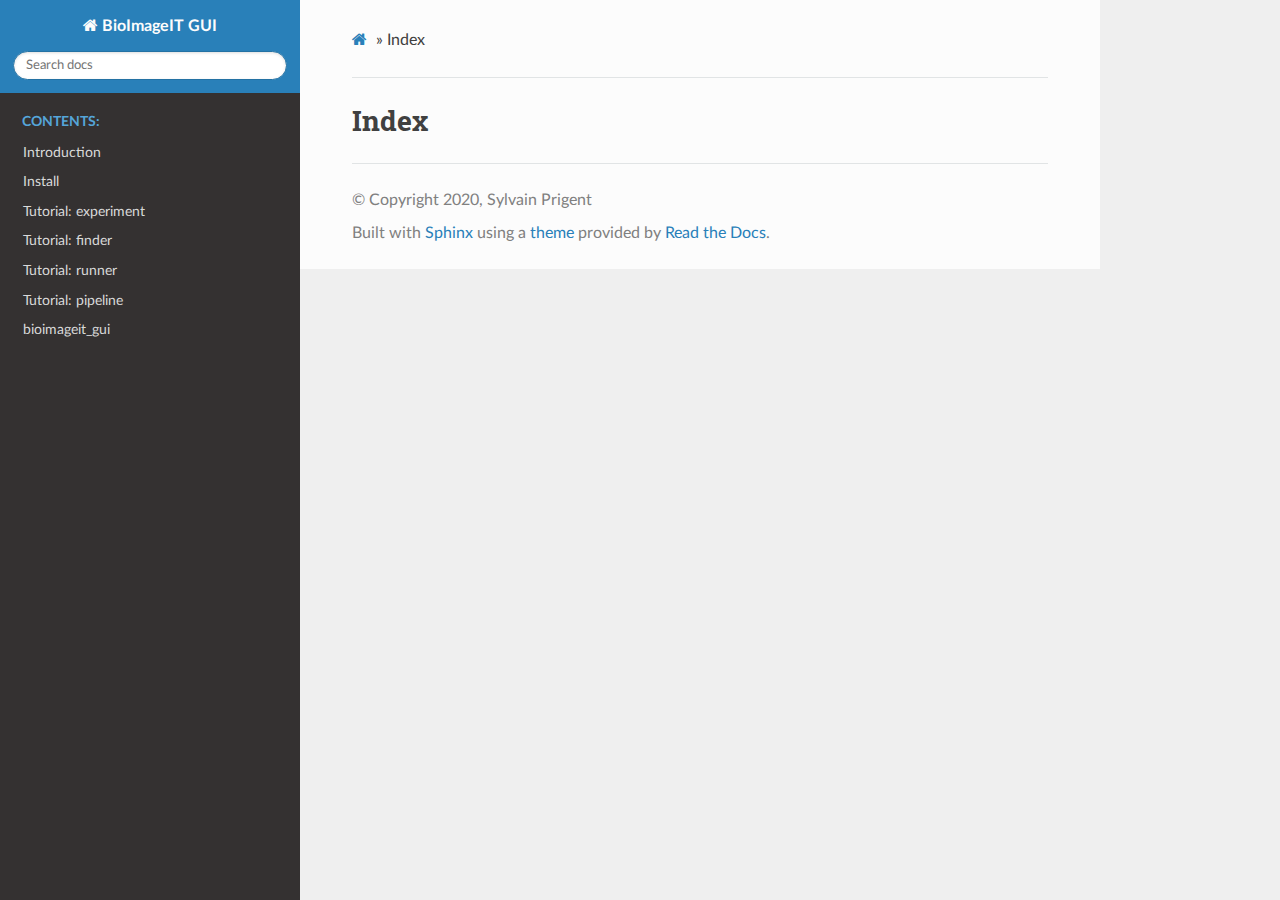
==== genindex.html @ 375a5621 "Deploy bioimageit/bioimageit_gui to github.com/bioimageit/bioimageit_gui.git:gh-pages" ====
<!DOCTYPE html>
<html class="writer-html5" lang="en" >
<head>
  <meta charset="utf-8">
  
  <meta name="viewport" content="width=device-width, initial-scale=1.0">
  
  <title>Index &mdash; BioImageIT GUI 0.0.1 documentation</title>
  

  
  <link rel="stylesheet" href="_static/css/theme.css" type="text/css" />
  <link rel="stylesheet" href="_static/pygments.css" type="text/css" />

  
  
  
  

  
  <!--[if lt IE 9]>
    <script src="_static/js/html5shiv.min.js"></script>
  <![endif]-->
  
    
      <script type="text/javascript" id="documentation_options" data-url_root="./" src="_static/documentation_options.js"></script>
        <script src="_static/jquery.js"></script>
        <script src="_static/underscore.js"></script>
        <script src="_static/doctools.js"></script>
    
    <script type="text/javascript" src="_static/js/theme.js"></script>

    
    <link rel="index" title="Index" href="#" />
    <link rel="search" title="Search" href="search.html" /> 
</head>

<body class="wy-body-for-nav">

   
  <div class="wy-grid-for-nav">
    
    <nav data-toggle="wy-nav-shift" class="wy-nav-side">
      <div class="wy-side-scroll">
        <div class="wy-side-nav-search" >
          

          
            <a href="index.html" class="icon icon-home" alt="Documentation Home"> BioImageIT GUI
          

          
          </a>

          
            
            
          

          
<div role="search">
  <form id="rtd-search-form" class="wy-form" action="search.html" method="get">
    <input type="text" name="q" placeholder="Search docs" />
    <input type="hidden" name="check_keywords" value="yes" />
    <input type="hidden" name="area" value="default" />
  </form>
</div>

          
        </div>

        
        <div class="wy-menu wy-menu-vertical" data-spy="affix" role="navigation" aria-label="main navigation">
          
            
            
              
            
            
              <p class="caption"><span class="caption-text">Contents:</span></p>
<ul>
<li class="toctree-l1"><a class="reference internal" href="intro.html">Introduction</a></li>
<li class="toctree-l1"><a class="reference internal" href="install.html">Install</a></li>
<li class="toctree-l1"><a class="reference internal" href="tutorial_experiment.html">Tutorial: experiment</a></li>
<li class="toctree-l1"><a class="reference internal" href="tutorial_finder.html">Tutorial: finder</a></li>
<li class="toctree-l1"><a class="reference internal" href="tutorial_runner.html">Tutorial: runner</a></li>
<li class="toctree-l1"><a class="reference internal" href="tutorial_pipeline.html">Tutorial: pipeline</a></li>
<li class="toctree-l1"><a class="reference internal" href="modules.html">bioimageit_gui</a></li>
</ul>

            
          
        </div>
        
      </div>
    </nav>

    <section data-toggle="wy-nav-shift" class="wy-nav-content-wrap">

      
      <nav class="wy-nav-top" aria-label="top navigation">
        
          <i data-toggle="wy-nav-top" class="fa fa-bars"></i>
          <a href="index.html">BioImageIT GUI</a>
        
      </nav>


      <div class="wy-nav-content">
        
        <div class="rst-content">
        
          















<div role="navigation" aria-label="breadcrumbs navigation">

  <ul class="wy-breadcrumbs">
    
      <li><a href="index.html" class="icon icon-home"></a> &raquo;</li>
        
      <li>Index</li>
    
    
      <li class="wy-breadcrumbs-aside">
        
            
        
      </li>
    
  </ul>

  
  <hr/>
</div>
          <div role="main" class="document" itemscope="itemscope" itemtype="http://schema.org/Article">
           <div itemprop="articleBody">
            

<h1 id="index">Index</h1>

<div class="genindex-jumpbox">
 
</div>


           </div>
           
          </div>
          <footer>
  

  <hr/>

  <div role="contentinfo">
    <p>
        
        &copy; Copyright 2020, Sylvain Prigent

    </p>
  </div>
    
    
    
    Built with <a href="http://sphinx-doc.org/">Sphinx</a> using a
    
    <a href="https://github.com/rtfd/sphinx_rtd_theme">theme</a>
    
    provided by <a href="https://readthedocs.org">Read the Docs</a>. 

</footer>

        </div>
      </div>

    </section>

  </div>
  

  <script type="text/javascript">
      jQuery(function () {
          SphinxRtdTheme.Navigation.enable(true);
      });
  </script>

  
  
    
   

</body>
</html>
---- _static/css/theme.css ----
html{box-sizing:border-box}*,:after,:before{box-sizing:inherit}article,aside,details,figcaption,figure,footer,header,hgroup,nav,section{display:block}audio,canvas,video{display:inline-block;*display:inline;*zoom:1}[hidden],audio:not([controls]){display:none}*{-webkit-box-sizing:border-box;-moz-box-sizing:border-box;box-sizing:border-box}html{font-size:100%;-webkit-text-size-adjust:100%;-ms-text-size-adjust:100%}body{margin:0}a:active,a:hover{outline:0}abbr[title]{border-bottom:1px dotted}b,strong{font-weight:700}blockquote{margin:0}dfn{font-style:italic}ins{background:#ff9;text-decoration:none}ins,mark{color:#000}mark{background:#ff0;font-style:italic;font-weight:700}.rst-content code,.rst-content tt,code,kbd,pre,samp{font-family:monospace,serif;_font-family:courier new,monospace;font-size:1em}pre{white-space:pre}q{quotes:none}q:after,q:before{content:"";content:none}small{font-size:85%}sub,sup{font-size:75%;line-height:0;position:relative;vertical-align:baseline}sup{top:-.5em}sub{bottom:-.25em}dl,ol,ul{margin:0;padding:0;list-style:none;list-style-image:none}li{list-style:none}dd{margin:0}img{border:0;-ms-interpolation-mode:bicubic;vertical-align:middle;max-width:100%}svg:not(:root){overflow:hidden}figure,form{margin:0}label{cursor:pointer}button,input,select,textarea{font-size:100%;margin:0;vertical-align:baseline;*vertical-align:middle}button,input{line-height:normal}button,input[type=button],input[type=reset],input[type=submit]{cursor:pointer;-webkit-appearance:button;*overflow:visible}button[disabled],input[disabled]{cursor:default}input[type=search]{-webkit-appearance:textfield;-moz-box-sizing:content-box;-webkit-box-sizing:content-box;box-sizing:content-box}textarea{resize:vertical}table{border-collapse:collapse;border-spacing:0}td{vertical-align:top}.chromeframe{margin:.2em 0;background:#ccc;color:#000;padding:.2em 0}.ir{display:block;border:0;text-indent:-999em;overflow:hidden;background-color:transparent;background-repeat:no-repeat;text-align:left;direction:ltr;*line-height:0}.ir br{display:none}.hidden{display:none!important;visibility:hidden}.visuallyhidden{border:0;clip:rect(0 0 0 0);height:1px;margin:-1px;overflow:hidden;padding:0;position:absolute;width:1px}.visuallyhidden.focusable:active,.visuallyhidden.focusable:focus{clip:auto;height:auto;margin:0;overflow:visible;position:static;width:auto}.invisible{visibility:hidden}.relative{position:relative}big,small{font-size:100%}@media print{body,html,section{background:none!important}*{box-shadow:none!important;text-shadow:none!important;filter:none!important;-ms-filter:none!important}a,a:visited{text-decoration:underline}.ir a:after,a[href^="#"]:after,a[href^="javascript:"]:after{content:""}blockquote,pre{page-break-inside:avoid}thead{display:table-header-group}img,tr{page-break-inside:avoid}img{max-width:100%!important}@page{margin:.5cm}.rst-content .toctree-wrapper>p.caption,h2,h3,p{orphans:3;widows:3}.rst-content .toctree-wrapper>p.caption,h2,h3{page-break-after:avoid}}.btn,.fa:before,.icon:before,.rst-content .admonition,.rst-content .admonition-title:before,.rst-content .admonition-todo,.rst-content .attention,.rst-content .caution,.rst-content .code-block-caption .headerlink:before,.rst-content .danger,.rst-content .error,.rst-content .hint,.rst-content .important,.rst-content .note,.rst-content .seealso,.rst-content .tip,.rst-content .warning,.rst-content code.download span:first-child:before,.rst-content dl dt .headerlink:before,.rst-content h1 .headerlink:before,.rst-content h2 .headerlink:before,.rst-content h3 .headerlink:before,.rst-content h4 .headerlink:before,.rst-content h5 .headerlink:before,.rst-content h6 .headerlink:before,.rst-content p.caption .headerlink:before,.rst-content table>caption .headerlink:before,.rst-content tt.download span:first-child:before,.wy-alert,.wy-dropdown .caret:before,.wy-inline-validate.wy-inline-validate-danger .wy-input-context:before,.wy-inline-validate.wy-inline-validate-info .wy-input-context:before,.wy-inline-validate.wy-inline-validate-success .wy-input-context:before,.wy-inline-validate.wy-inline-validate-warning .wy-input-context:before,.wy-menu-vertical li.current>a,.wy-menu-vertical li.current>a span.toctree-expand:before,.wy-menu-vertical li.on a,.wy-menu-vertical li.on a span.toctree-expand:before,.wy-menu-vertical li span.toctree-expand:before,.wy-nav-top a,.wy-side-nav-search .wy-dropdown>a,.wy-side-nav-search>a,input[type=color],input[type=date],input[type=datetime-local],input[type=datetime],input[type=email],input[type=month],input[type=number],input[type=password],input[type=search],input[type=tel],input[type=text],input[type=time],input[type=url],input[type=week],select,textarea{-webkit-font-smoothing:antialiased}.clearfix{*zoom:1}.clearfix:after,.clearfix:before{display:table;content:""}.clearfix:after{clear:both}/*!
 *  Font Awesome 4.7.0 by @davegandy - http://fontawesome.io - @fontawesome
 *  License - http://fontawesome.io/license (Font: SIL OFL 1.1, CSS: MIT License)
 */@font-face{font-family:FontAwesome;src:url(fonts/fontawesome-webfont.eot?674f50d287a8c48dc19ba404d20fe713);src:url(fonts/fontawesome-webfont.eot?674f50d287a8c48dc19ba404d20fe713?#iefix&v=4.7.0) format("embedded-opentype"),url(fonts/fontawesome-webfont.woff2?af7ae505a9eed503f8b8e6982036873e) format("woff2"),url(fonts/fontawesome-webfont.woff?fee66e712a8a08eef5805a46892932ad) format("woff"),url(fonts/fontawesome-webfont.ttf?b06871f281fee6b241d60582ae9369b9) format("truetype"),url(fonts/fontawesome-webfont.svg?912ec66d7572ff821749319396470bde#fontawesomeregular) format("svg");font-weight:400;font-style:normal}.fa,.icon,.rst-content .admonition-title,.rst-content .code-block-caption .headerlink,.rst-content code.download span:first-child,.rst-content dl dt .headerlink,.rst-content h1 .headerlink,.rst-content h2 .headerlink,.rst-content h3 .headerlink,.rst-content h4 .headerlink,.rst-content h5 .headerlink,.rst-content h6 .headerlink,.rst-content p.caption .headerlink,.rst-content table>caption .headerlink,.rst-content tt.download span:first-child,.wy-menu-vertical li.current>a span.toctree-expand,.wy-menu-vertical li.on a span.toctree-expand,.wy-menu-vertical li span.toctree-expand{display:inline-block;font:normal normal normal 14px/1 FontAwesome;font-size:inherit;text-rendering:auto;-webkit-font-smoothing:antialiased;-moz-osx-font-smoothing:grayscale}.fa-lg{font-size:1.33333em;line-height:.75em;vertical-align:-15%}.fa-2x{font-size:2em}.fa-3x{font-size:3em}.fa-4x{font-size:4em}.fa-5x{font-size:5em}.fa-fw{width:1.28571em;text-align:center}.fa-ul{padding-left:0;margin-left:2.14286em;list-style-type:none}.fa-ul>li{position:relative}.fa-li{position:absolute;left:-2.14286em;width:2.14286em;top:.14286em;text-align:center}.fa-li.fa-lg{left:-1.85714em}.fa-border{padding:.2em .25em .15em;border:.08em solid #eee;border-radius:.1em}.fa-pull-left{float:left}.fa-pull-right{float:right}.fa-pull-left.icon,.fa.fa-pull-left,.rst-content .code-block-caption .fa-pull-left.headerlink,.rst-content .fa-pull-left.admonition-title,.rst-content code.download span.fa-pull-left:first-child,.rst-content dl dt .fa-pull-left.headerlink,.rst-content h1 .fa-pull-left.headerlink,.rst-content h2 .fa-pull-left.headerlink,.rst-content h3 .fa-pull-left.headerlink,.rst-content h4 .fa-pull-left.headerlink,.rst-content h5 .fa-pull-left.headerlink,.rst-content h6 .fa-pull-left.headerlink,.rst-content p.caption .fa-pull-left.headerlink,.rst-content table>caption .fa-pull-left.headerlink,.rst-content tt.download span.fa-pull-left:first-child,.wy-menu-vertical li.current>a span.fa-pull-left.toctree-expand,.wy-menu-vertical li.on a span.fa-pull-left.toctree-expand,.wy-menu-vertical li span.fa-pull-left.toctree-expand{margin-right:.3em}.fa-pull-right.icon,.fa.fa-pull-right,.rst-content .code-block-caption .fa-pull-right.headerlink,.rst-content .fa-pull-right.admonition-title,.rst-content code.download span.fa-pull-right:first-child,.rst-content dl dt .fa-pull-right.headerlink,.rst-content h1 .fa-pull-right.headerlink,.rst-content h2 .fa-pull-right.headerlink,.rst-content h3 .fa-pull-right.headerlink,.rst-content h4 .fa-pull-right.headerlink,.rst-content h5 .fa-pull-right.headerlink,.rst-content h6 .fa-pull-right.headerlink,.rst-content p.caption .fa-pull-right.headerlink,.rst-content table>caption .fa-pull-right.headerlink,.rst-content tt.download span.fa-pull-right:first-child,.wy-menu-vertical li.current>a span.fa-pull-right.toctree-expand,.wy-menu-vertical li.on a span.fa-pull-right.toctree-expand,.wy-menu-vertical li span.fa-pull-right.toctree-expand{margin-left:.3em}.pull-right{float:right}.pull-left{float:left}.fa.pull-left,.pull-left.icon,.rst-content .code-block-caption .pull-left.headerlink,.rst-content .pull-left.admonition-title,.rst-content code.download span.pull-left:first-child,.rst-content dl dt .pull-left.headerlink,.rst-content h1 .pull-left.headerlink,.rst-content h2 .pull-left.headerlink,.rst-content h3 .pull-left.headerlink,.rst-content h4 .pull-left.headerlink,.rst-content h5 .pull-left.headerlink,.rst-content h6 .pull-left.headerlink,.rst-content p.caption .pull-left.headerlink,.rst-content table>caption .pull-left.headerlink,.rst-content tt.download span.pull-left:first-child,.wy-menu-vertical li.current>a span.pull-left.toctree-expand,.wy-menu-vertical li.on a span.pull-left.toctree-expand,.wy-menu-vertical li span.pull-left.toctree-expand{margin-right:.3em}.fa.pull-right,.pull-right.icon,.rst-content .code-block-caption .pull-right.headerlink,.rst-content .pull-right.admonition-title,.rst-content code.download span.pull-right:first-child,.rst-content dl dt .pull-right.headerlink,.rst-content h1 .pull-right.headerlink,.rst-content h2 .pull-right.headerlink,.rst-content h3 .pull-right.headerlink,.rst-content h4 .pull-right.headerlink,.rst-content h5 .pull-right.headerlink,.rst-content h6 .pull-right.headerlink,.rst-content p.caption .pull-right.headerlink,.rst-content table>caption .pull-right.headerlink,.rst-content tt.download span.pull-right:first-child,.wy-menu-vertical li.current>a span.pull-right.toctree-expand,.wy-menu-vertical li.on a span.pull-right.toctree-expand,.wy-menu-vertical li span.pull-right.toctree-expand{margin-left:.3em}.fa-spin{-webkit-animation:fa-spin 2s linear infinite;animation:fa-spin 2s linear infinite}.fa-pulse{-webkit-animation:fa-spin 1s steps(8) infinite;animation:fa-spin 1s steps(8) infinite}@-webkit-keyframes fa-spin{0%{-webkit-transform:rotate(0deg);transform:rotate(0deg)}to{-webkit-transform:rotate(359deg);transform:rotate(359deg)}}@keyframes fa-spin{0%{-webkit-transform:rotate(0deg);transform:rotate(0deg)}to{-webkit-transform:rotate(359deg);transform:rotate(359deg)}}.fa-rotate-90{-ms-filter:"progid:DXImageTransform.Microsoft.BasicImage(rotation=1)";-webkit-transform:rotate(90deg);-ms-transform:rotate(90deg);transform:rotate(90deg)}.fa-rotate-180{-ms-filter:"progid:DXImageTransform.Microsoft.BasicImage(rotation=2)";-webkit-transform:rotate(180deg);-ms-transform:rotate(180deg);transform:rotate(180deg)}.fa-rotate-270{-ms-filter:"progid:DXImageTransform.Microsoft.BasicImage(rotation=3)";-webkit-transform:rotate(270deg);-ms-transform:rotate(270deg);transform:rotate(270deg)}.fa-flip-horizontal{-ms-filter:"progid:DXImageTransform.Microsoft.BasicImage(rotation=0, mirror=1)";-webkit-transform:scaleX(-1);-ms-transform:scaleX(-1);transform:scaleX(-1)}.fa-flip-vertical{-ms-filter:"progid:DXImageTransform.Microsoft.BasicImage(rotation=2, mirror=1)";-webkit-transform:scaleY(-1);-ms-transform:scaleY(-1);transform:scaleY(-1)}:root .fa-flip-horizontal,:root .fa-flip-vertical,:root .fa-rotate-90,:root .fa-rotate-180,:root .fa-rotate-270{filter:none}.fa-stack{position:relative;display:inline-block;width:2em;height:2em;line-height:2em;vertical-align:middle}.fa-stack-1x,.fa-stack-2x{position:absolute;left:0;width:100%;text-align:center}.fa-stack-1x{line-height:inherit}.fa-stack-2x{font-size:2em}.fa-inverse{color:#fff}.fa-glass:before{content:""}.fa-music:before{content:""}.fa-search:before,.icon-search:before{content:""}.fa-envelope-o:before{content:""}.fa-heart:before{content:""}.fa-star:before{content:""}.fa-star-o:before{content:""}.fa-user:before{content:""}.fa-film:before{content:""}.fa-th-large:before{content:""}.fa-th:before{content:""}.fa-th-list:before{content:""}.fa-check:before{content:""}.fa-close:before,.fa-remove:before,.fa-times:before{content:""}.fa-search-plus:before{content:""}.fa-search-minus:before{content:""}.fa-power-off:before{content:""}.fa-signal:before{content:""}.fa-cog:before,.fa-gear:before{content:""}.fa-trash-o:before{content:""}.fa-home:before,.icon-home:before{content:""}.fa-file-o:before{content:""}.fa-clock-o:before{content:""}.fa-road:before{content:""}.fa-download:before,.rst-content code.download span:first-child:before,.rst-content tt.download span:first-child:before{content:""}.fa-arrow-circle-o-down:before{content:""}.fa-arrow-circle-o-up:before{content:""}.fa-inbox:before{content:""}.fa-play-circle-o:before{content:""}.fa-repeat:before,.fa-rotate-right:before{content:""}.fa-refresh:before{content:""}.fa-list-alt:before{content:""}.fa-lock:before{content:""}.fa-flag:before{content:""}.fa-headphones:before{content:""}.fa-volume-off:before{content:""}.fa-volume-down:before{content:""}.fa-volume-up:before{content:""}.fa-qrcode:before{content:""}.fa-barcode:before{content:""}.fa-tag:before{content:""}.fa-tags:before{content:""}.fa-book:before,.icon-book:before{content:""}.fa-bookmark:before{content:""}.fa-print:before{content:""}.fa-camera:before{content:""}.fa-font:before{content:""}.fa-bold:before{content:""}.fa-italic:before{content:""}.fa-text-height:before{content:""}.fa-text-width:before{content:""}.fa-align-left:before{content:""}.fa-align-center:before{content:""}.fa-align-right:before{content:""}.fa-align-justify:before{content:""}.fa-list:before{content:""}.fa-dedent:before,.fa-outdent:before{content:""}.fa-indent:before{content:""}.fa-video-camera:before{content:""}.fa-image:before,.fa-photo:before,.fa-picture-o:before{content:""}.fa-pencil:before{content:""}.fa-map-marker:before{content:""}.fa-adjust:before{content:""}.fa-tint:before{content:""}.fa-edit:before,.fa-pencil-square-o:before{content:""}.fa-share-square-o:before{content:""}.fa-check-square-o:before{content:""}.fa-arrows:before{content:""}.fa-step-backward:before{content:""}.fa-fast-backward:before{content:""}.fa-backward:before{content:""}.fa-play:before{content:""}.fa-pause:before{content:""}.fa-stop:before{content:""}.fa-forward:before{content:""}.fa-fast-forward:before{content:""}.fa-step-forward:before{content:""}.fa-eject:before{content:""}.fa-chevron-left:before{content:""}.fa-chevron-right:before{content:""}.fa-plus-circle:before{content:""}.fa-minus-circle:before{content:""}.fa-times-circle:before,.wy-inline-validate.wy-inline-validate-danger .wy-input-context:before{content:""}.fa-check-circle:before,.wy-inline-validate.wy-inline-validate-success .wy-input-context:before{content:""}.fa-question-circle:before{content:""}.fa-info-circle:before{content:""}.fa-crosshairs:before{content:""}.fa-times-circle-o:before{content:""}.fa-check-circle-o:before{content:""}.fa-ban:before{content:""}.fa-arrow-left:before{content:""}.fa-arrow-right:before{content:""}.fa-arrow-up:before{content:""}.fa-arrow-down:before{content:""}.fa-mail-forward:before,.fa-share:before{content:""}.fa-expand:before{content:""}.fa-compress:before{content:""}.fa-plus:before{content:""}.fa-minus:before{content:""}.fa-asterisk:before{content:""}.fa-exclamation-circle:before,.rst-content .admonition-title:before,.wy-inline-validate.wy-inline-validate-info .wy-input-context:before,.wy-inline-validate.wy-inline-validate-warning .wy-input-context:before{content:""}.fa-gift:before{content:""}.fa-leaf:before{content:""}.fa-fire:before,.icon-fire:before{content:""}.fa-eye:before{content:""}.fa-eye-slash:before{content:""}.fa-exclamation-triangle:before,.fa-warning:before{content:""}.fa-plane:before{content:""}.fa-calendar:before{content:""}.fa-random:before{content:""}.fa-comment:before{content:""}.fa-magnet:before{content:""}.fa-chevron-up:before{content:""}.fa-chevron-down:before{content:""}.fa-retweet:before{content:""}.fa-shopping-cart:before{content:""}.fa-folder:before{content:""}.fa-folder-open:before{content:""}.fa-arrows-v:before{content:""}.fa-arrows-h:before{content:""}.fa-bar-chart-o:before,.fa-bar-chart:before{content:""}.fa-twitter-square:before{content:""}.fa-facebook-square:before{content:""}.fa-camera-retro:before{content:""}.fa-key:before{content:""}.fa-cogs:before,.fa-gears:before{content:""}.fa-comments:before{content:""}.fa-thumbs-o-up:before{content:""}.fa-thumbs-o-down:before{content:""}.fa-star-half:before{content:""}.fa-heart-o:before{content:""}.fa-sign-out:before{content:""}.fa-linkedin-square:before{content:""}.fa-thumb-tack:before{content:""}.fa-external-link:before{content:""}.fa-sign-in:before{content:""}.fa-trophy:before{content:""}.fa-github-square:before{content:""}.fa-upload:before{content:""}.fa-lemon-o:before{content:""}.fa-phone:before{content:""}.fa-square-o:before{content:""}.fa-bookmark-o:before{content:""}.fa-phone-square:before{content:""}.fa-twitter:before{content:""}.fa-facebook-f:before,.fa-facebook:before{content:""}.fa-github:before,.icon-github:before{content:""}.fa-unlock:before{content:""}.fa-credit-card:before{content:""}.fa-feed:before,.fa-rss:before{content:""}.fa-hdd-o:before{content:""}.fa-bullhorn:before{content:""}.fa-bell:before{content:""}.fa-certificate:before{content:""}.fa-hand-o-right:before{content:""}.fa-hand-o-left:before{content:""}.fa-hand-o-up:before{content:""}.fa-hand-o-down:before{content:""}.fa-arrow-circle-left:before,.icon-circle-arrow-left:before{content:""}.fa-arrow-circle-right:before,.icon-circle-arrow-right:before{content:""}.fa-arrow-circle-up:before{content:""}.fa-arrow-circle-down:before{content:""}.fa-globe:before{content:""}.fa-wrench:before{content:""}.fa-tasks:before{content:""}.fa-filter:before{content:""}.fa-briefcase:before{content:""}.fa-arrows-alt:before{content:""}.fa-group:before,.fa-users:before{content:""}.fa-chain:before,.fa-link:before,.icon-link:before{content:""}.fa-cloud:before{content:""}.fa-flask:before{content:""}.fa-cut:before,.fa-scissors:before{content:""}.fa-copy:before,.fa-files-o:before{content:""}.fa-paperclip:before{content:""}.fa-floppy-o:before,.fa-save:before{content:""}.fa-square:before{content:""}.fa-bars:before,.fa-navicon:before,.fa-reorder:before{content:""}.fa-list-ul:before{content:""}.fa-list-ol:before{content:""}.fa-strikethrough:before{content:""}.fa-underline:before{content:""}.fa-table:before{content:""}.fa-magic:before{content:""}.fa-truck:before{content:""}.fa-pinterest:before{content:""}.fa-pinterest-square:before{content:""}.fa-google-plus-square:before{content:""}.fa-google-plus:before{content:""}.fa-money:before{content:""}.fa-caret-down:before,.icon-caret-down:before,.wy-dropdown .caret:before{content:""}.fa-caret-up:before{content:""}.fa-caret-left:before{content:""}.fa-caret-right:before{content:""}.fa-columns:before{content:""}.fa-sort:before,.fa-unsorted:before{content:""}.fa-sort-desc:before,.fa-sort-down:before{content:""}.fa-sort-asc:before,.fa-sort-up:before{content:""}.fa-envelope:before{content:""}.fa-linkedin:before{content:""}.fa-rotate-left:before,.fa-undo:before{content:""}.fa-gavel:before,.fa-legal:before{content:""}.fa-dashboard:before,.fa-tachometer:before{content:""}.fa-comment-o:before{content:""}.fa-comments-o:before{content:""}.fa-bolt:before,.fa-flash:before{content:""}.fa-sitemap:before{content:""}.fa-umbrella:before{content:""}.fa-clipboard:before,.fa-paste:before{content:""}.fa-lightbulb-o:before{content:""}.fa-exchange:before{content:""}.fa-cloud-download:before{content:""}.fa-cloud-upload:before{content:""}.fa-user-md:before{content:""}.fa-stethoscope:before{content:""}.fa-suitcase:before{content:""}.fa-bell-o:before{content:""}.fa-coffee:before{content:""}.fa-cutlery:before{content:""}.fa-file-text-o:before{content:""}.fa-building-o:before{content:""}.fa-hospital-o:before{content:""}.fa-ambulance:before{content:""}.fa-medkit:before{content:""}.fa-fighter-jet:before{content:""}.fa-beer:before{content:""}.fa-h-square:before{content:""}.fa-plus-square:before{content:""}.fa-angle-double-left:before{content:""}.fa-angle-double-right:before{content:""}.fa-angle-double-up:before{content:""}.fa-angle-double-down:before{content:""}.fa-angle-left:before{content:""}.fa-angle-right:before{content:""}.fa-angle-up:before{content:""}.fa-angle-down:before{content:""}.fa-desktop:before{content:""}.fa-laptop:before{content:""}.fa-tablet:before{content:""}.fa-mobile-phone:before,.fa-mobile:before{content:""}.fa-circle-o:before{content:""}.fa-quote-left:before{content:""}.fa-quote-right:before{content:""}.fa-spinner:before{content:""}.fa-circle:before{content:""}.fa-mail-reply:before,.fa-reply:before{content:""}.fa-github-alt:before{content:""}.fa-folder-o:before{content:""}.fa-folder-open-o:before{content:""}.fa-smile-o:before{content:""}.fa-frown-o:before{content:""}.fa-meh-o:before{content:""}.fa-gamepad:before{content:""}.fa-keyboard-o:before{content:""}.fa-flag-o:before{content:""}.fa-flag-checkered:before{content:""}.fa-terminal:before{content:""}.fa-code:before{content:""}.fa-mail-reply-all:before,.fa-reply-all:before{content:""}.fa-star-half-empty:before,.fa-star-half-full:before,.fa-star-half-o:before{content:""}.fa-location-arrow:before{content:""}.fa-crop:before{content:""}.fa-code-fork:before{content:""}.fa-chain-broken:before,.fa-unlink:before{content:""}.fa-question:before{content:""}.fa-info:before{content:""}.fa-exclamation:before{content:""}.fa-superscript:before{content:""}.fa-subscript:before{content:""}.fa-eraser:before{content:""}.fa-puzzle-piece:before{content:""}.fa-microphone:before{content:""}.fa-microphone-slash:before{content:""}.fa-shield:before{content:""}.fa-calendar-o:before{content:""}.fa-fire-extinguisher:before{content:""}.fa-rocket:before{content:""}.fa-maxcdn:before{content:""}.fa-chevron-circle-left:before{content:""}.fa-chevron-circle-right:before{content:""}.fa-chevron-circle-up:before{content:""}.fa-chevron-circle-down:before{content:""}.fa-html5:before{content:""}.fa-css3:before{content:""}.fa-anchor:before{content:""}.fa-unlock-alt:before{content:""}.fa-bullseye:before{content:""}.fa-ellipsis-h:before{content:""}.fa-ellipsis-v:before{content:""}.fa-rss-square:before{content:""}.fa-play-circle:before{content:""}.fa-ticket:before{content:""}.fa-minus-square:before{content:""}.fa-minus-square-o:before,.wy-menu-vertical li.current>a span.toctree-expand:before,.wy-menu-vertical li.on a span.toctree-expand:before{content:""}.fa-level-up:before{content:""}.fa-level-down:before{content:""}.fa-check-square:before{content:""}.fa-pencil-square:before{content:""}.fa-external-link-square:before{content:""}.fa-share-square:before{content:""}.fa-compass:before{content:""}.fa-caret-square-o-down:before,.fa-toggle-down:before{content:""}.fa-caret-square-o-up:before,.fa-toggle-up:before{content:""}.fa-caret-square-o-right:before,.fa-toggle-right:before{content:""}.fa-eur:before,.fa-euro:before{content:""}.fa-gbp:before{content:""}.fa-dollar:before,.fa-usd:before{content:""}.fa-inr:before,.fa-rupee:before{content:""}.fa-cny:before,.fa-jpy:before,.fa-rmb:before,.fa-yen:before{content:""}.fa-rouble:before,.fa-rub:before,.fa-ruble:before{content:""}.fa-krw:before,.fa-won:before{content:""}.fa-bitcoin:before,.fa-btc:before{content:""}.fa-file:before{content:""}.fa-file-text:before{content:""}.fa-sort-alpha-asc:before{content:""}.fa-sort-alpha-desc:before{content:""}.fa-sort-amount-asc:before{content:""}.fa-sort-amount-desc:before{content:""}.fa-sort-numeric-asc:before{content:""}.fa-sort-numeric-desc:before{content:""}.fa-thumbs-up:before{content:""}.fa-thumbs-down:before{content:""}.fa-youtube-square:before{content:""}.fa-youtube:before{content:""}.fa-xing:before{content:""}.fa-xing-square:before{content:""}.fa-youtube-play:before{content:""}.fa-dropbox:before{content:""}.fa-stack-overflow:before{content:""}.fa-instagram:before{content:""}.fa-flickr:before{content:""}.fa-adn:before{content:""}.fa-bitbucket:before,.icon-bitbucket:before{content:""}.fa-bitbucket-square:before{content:""}.fa-tumblr:before{content:""}.fa-tumblr-square:before{content:""}.fa-long-arrow-down:before{content:""}.fa-long-arrow-up:before{content:""}.fa-long-arrow-left:before{content:""}.fa-long-arrow-right:before{content:""}.fa-apple:before{content:""}.fa-windows:before{content:""}.fa-android:before{content:""}.fa-linux:before{content:""}.fa-dribbble:before{content:""}.fa-skype:before{content:""}.fa-foursquare:before{content:""}.fa-trello:before{content:""}.fa-female:before{content:""}.fa-male:before{content:""}.fa-gittip:before,.fa-gratipay:before{content:""}.fa-sun-o:before{content:""}.fa-moon-o:before{content:""}.fa-archive:before{content:""}.fa-bug:before{content:""}.fa-vk:before{content:""}.fa-weibo:before{content:""}.fa-renren:before{content:""}.fa-pagelines:before{content:""}.fa-stack-exchange:before{content:""}.fa-arrow-circle-o-right:before{content:""}.fa-arrow-circle-o-left:before{content:""}.fa-caret-square-o-left:before,.fa-toggle-left:before{content:""}.fa-dot-circle-o:before{content:""}.fa-wheelchair:before{content:""}.fa-vimeo-square:before{content:""}.fa-try:before,.fa-turkish-lira:before{content:""}.fa-plus-square-o:before,.wy-menu-vertical li span.toctree-expand:before{content:""}.fa-space-shuttle:before{content:""}.fa-slack:before{content:""}.fa-envelope-square:before{content:""}.fa-wordpress:before{content:""}.fa-openid:before{content:""}.fa-bank:before,.fa-institution:before,.fa-university:before{content:""}.fa-graduation-cap:before,.fa-mortar-board:before{content:""}.fa-yahoo:before{content:""}.fa-google:before{content:""}.fa-reddit:before{content:""}.fa-reddit-square:before{content:""}.fa-stumbleupon-circle:before{content:""}.fa-stumbleupon:before{content:""}.fa-delicious:before{content:""}.fa-digg:before{content:""}.fa-pied-piper-pp:before{content:""}.fa-pied-piper-alt:before{content:""}.fa-drupal:before{content:""}.fa-joomla:before{content:""}.fa-language:before{content:""}.fa-fax:before{content:""}.fa-building:before{content:""}.fa-child:before{content:""}.fa-paw:before{content:""}.fa-spoon:before{content:""}.fa-cube:before{content:""}.fa-cubes:before{content:""}.fa-behance:before{content:""}.fa-behance-square:before{content:""}.fa-steam:before{content:""}.fa-steam-square:before{content:""}.fa-recycle:before{content:""}.fa-automobile:before,.fa-car:before{content:""}.fa-cab:before,.fa-taxi:before{content:""}.fa-tree:before{content:""}.fa-spotify:before{content:""}.fa-deviantart:before{content:""}.fa-soundcloud:before{content:""}.fa-database:before{content:""}.fa-file-pdf-o:before{content:""}.fa-file-word-o:before{content:""}.fa-file-excel-o:before{content:""}.fa-file-powerpoint-o:before{content:""}.fa-file-image-o:before,.fa-file-photo-o:before,.fa-file-picture-o:before{content:""}.fa-file-archive-o:before,.fa-file-zip-o:before{content:""}.fa-file-audio-o:before,.fa-file-sound-o:before{content:""}.fa-file-movie-o:before,.fa-file-video-o:before{content:""}.fa-file-code-o:before{content:""}.fa-vine:before{content:""}.fa-codepen:before{content:""}.fa-jsfiddle:before{content:""}.fa-life-bouy:before,.fa-life-buoy:before,.fa-life-ring:before,.fa-life-saver:before,.fa-support:before{content:""}.fa-circle-o-notch:before{content:""}.fa-ra:before,.fa-rebel:before,.fa-resistance:before{content:""}.fa-empire:before,.fa-ge:before{content:""}.fa-git-square:before{content:""}.fa-git:before{content:""}.fa-hacker-news:before,.fa-y-combinator-square:before,.fa-yc-square:before{content:""}.fa-tencent-weibo:before{content:""}.fa-qq:before{content:""}.fa-wechat:before,.fa-weixin:before{content:""}.fa-paper-plane:before,.fa-send:before{content:""}.fa-paper-plane-o:before,.fa-send-o:before{content:""}.fa-history:before{content:""}.fa-circle-thin:before{content:""}.fa-header:before{content:""}.fa-paragraph:before{content:""}.fa-sliders:before{content:""}.fa-share-alt:before{content:""}.fa-share-alt-square:before{content:""}.fa-bomb:before{content:""}.fa-futbol-o:before,.fa-soccer-ball-o:before{content:""}.fa-tty:before{content:""}.fa-binoculars:before{content:""}.fa-plug:before{content:""}.fa-slideshare:before{content:""}.fa-twitch:before{content:""}.fa-yelp:before{content:""}.fa-newspaper-o:before{content:""}.fa-wifi:before{content:""}.fa-calculator:before{content:""}.fa-paypal:before{content:""}.fa-google-wallet:before{content:""}.fa-cc-visa:before{content:""}.fa-cc-mastercard:before{content:""}.fa-cc-discover:before{content:""}.fa-cc-amex:before{content:""}.fa-cc-paypal:before{content:""}.fa-cc-stripe:before{content:""}.fa-bell-slash:before{content:""}.fa-bell-slash-o:before{content:""}.fa-trash:before{content:""}.fa-copyright:before{content:""}.fa-at:before{content:""}.fa-eyedropper:before{content:""}.fa-paint-brush:before{content:""}.fa-birthday-cake:before{content:""}.fa-area-chart:before{content:""}.fa-pie-chart:before{content:""}.fa-line-chart:before{content:""}.fa-lastfm:before{content:""}.fa-lastfm-square:before{content:""}.fa-toggle-off:before{content:""}.fa-toggle-on:before{content:""}.fa-bicycle:before{content:""}.fa-bus:before{content:""}.fa-ioxhost:before{content:""}.fa-angellist:before{content:""}.fa-cc:before{content:""}.fa-ils:before,.fa-shekel:before,.fa-sheqel:before{content:""}.fa-meanpath:before{content:""}.fa-buysellads:before{content:""}.fa-connectdevelop:before{content:""}.fa-dashcube:before{content:""}.fa-forumbee:before{content:""}.fa-leanpub:before{content:""}.fa-sellsy:before{content:""}.fa-shirtsinbulk:before{content:""}.fa-simplybuilt:before{content:""}.fa-skyatlas:before{content:""}.fa-cart-plus:before{content:""}.fa-cart-arrow-down:before{content:""}.fa-diamond:before{content:""}.fa-ship:before{content:""}.fa-user-secret:before{content:""}.fa-motorcycle:before{content:""}.fa-street-view:before{content:""}.fa-heartbeat:before{content:""}.fa-venus:before{content:""}.fa-mars:before{content:""}.fa-mercury:before{content:""}.fa-intersex:before,.fa-transgender:before{content:""}.fa-transgender-alt:before{content:""}.fa-venus-double:before{content:""}.fa-mars-double:before{content:""}.fa-venus-mars:before{content:""}.fa-mars-stroke:before{content:""}.fa-mars-stroke-v:before{content:""}.fa-mars-stroke-h:before{content:""}.fa-neuter:before{content:""}.fa-genderless:before{content:""}.fa-facebook-official:before{content:""}.fa-pinterest-p:before{content:""}.fa-whatsapp:before{content:""}.fa-server:before{content:""}.fa-user-plus:before{content:""}.fa-user-times:before{content:""}.fa-bed:before,.fa-hotel:before{content:""}.fa-viacoin:before{content:""}.fa-train:before{content:""}.fa-subway:before{content:""}.fa-medium:before{content:""}.fa-y-combinator:before,.fa-yc:before{content:""}.fa-optin-monster:before{content:""}.fa-opencart:before{content:""}.fa-expeditedssl:before{content:""}.fa-battery-4:before,.fa-battery-full:before,.fa-battery:before{content:""}.fa-battery-3:before,.fa-battery-three-quarters:before{content:""}.fa-battery-2:before,.fa-battery-half:before{content:""}.fa-battery-1:before,.fa-battery-quarter:before{content:""}.fa-battery-0:before,.fa-battery-empty:before{content:""}.fa-mouse-pointer:before{content:""}.fa-i-cursor:before{content:""}.fa-object-group:before{content:""}.fa-object-ungroup:before{content:""}.fa-sticky-note:before{content:""}.fa-sticky-note-o:before{content:""}.fa-cc-jcb:before{content:""}.fa-cc-diners-club:before{content:""}.fa-clone:before{content:""}.fa-balance-scale:before{content:""}.fa-hourglass-o:before{content:""}.fa-hourglass-1:before,.fa-hourglass-start:before{content:""}.fa-hourglass-2:before,.fa-hourglass-half:before{content:""}.fa-hourglass-3:before,.fa-hourglass-end:before{content:""}.fa-hourglass:before{content:""}.fa-hand-grab-o:before,.fa-hand-rock-o:before{content:""}.fa-hand-paper-o:before,.fa-hand-stop-o:before{content:""}.fa-hand-scissors-o:before{content:""}.fa-hand-lizard-o:before{content:""}.fa-hand-spock-o:before{content:""}.fa-hand-pointer-o:before{content:""}.fa-hand-peace-o:before{content:""}.fa-trademark:before{content:""}.fa-registered:before{content:""}.fa-creative-commons:before{content:""}.fa-gg:before{content:""}.fa-gg-circle:before{content:""}.fa-tripadvisor:before{content:""}.fa-odnoklassniki:before{content:""}.fa-odnoklassniki-square:before{content:""}.fa-get-pocket:before{content:""}.fa-wikipedia-w:before{content:""}.fa-safari:before{content:""}.fa-chrome:before{content:""}.fa-firefox:before{content:""}.fa-opera:before{content:""}.fa-internet-explorer:before{content:""}.fa-television:before,.fa-tv:before{content:""}.fa-contao:before{content:""}.fa-500px:before{content:""}.fa-amazon:before{content:""}.fa-calendar-plus-o:before{content:""}.fa-calendar-minus-o:before{content:""}.fa-calendar-times-o:before{content:""}.fa-calendar-check-o:before{content:""}.fa-industry:before{content:""}.fa-map-pin:before{content:""}.fa-map-signs:before{content:""}.fa-map-o:before{content:""}.fa-map:before{content:""}.fa-commenting:before{content:""}.fa-commenting-o:before{content:""}.fa-houzz:before{content:""}.fa-vimeo:before{content:""}.fa-black-tie:before{content:""}.fa-fonticons:before{content:""}.fa-reddit-alien:before{content:""}.fa-edge:before{content:""}.fa-credit-card-alt:before{content:""}.fa-codiepie:before{content:""}.fa-modx:before{content:""}.fa-fort-awesome:before{content:""}.fa-usb:before{content:""}.fa-product-hunt:before{content:""}.fa-mixcloud:before{content:""}.fa-scribd:before{content:""}.fa-pause-circle:before{content:""}.fa-pause-circle-o:before{content:""}.fa-stop-circle:before{content:""}.fa-stop-circle-o:before{content:""}.fa-shopping-bag:before{content:""}.fa-shopping-basket:before{content:""}.fa-hashtag:before{content:""}.fa-bluetooth:before{content:""}.fa-bluetooth-b:before{content:""}.fa-percent:before{content:""}.fa-gitlab:before,.icon-gitlab:before{content:""}.fa-wpbeginner:before{content:""}.fa-wpforms:before{content:""}.fa-envira:before{content:""}.fa-universal-access:before{content:""}.fa-wheelchair-alt:before{content:""}.fa-question-circle-o:before{content:""}.fa-blind:before{content:""}.fa-audio-description:before{content:""}.fa-volume-control-phone:before{content:""}.fa-braille:before{content:""}.fa-assistive-listening-systems:before{content:""}.fa-american-sign-language-interpreting:before,.fa-asl-interpreting:before{content:""}.fa-deaf:before,.fa-deafness:before,.fa-hard-of-hearing:before{content:""}.fa-glide:before{content:""}.fa-glide-g:before{content:""}.fa-sign-language:before,.fa-signing:before{content:""}.fa-low-vision:before{content:""}.fa-viadeo:before{content:""}.fa-viadeo-square:before{content:""}.fa-snapchat:before{content:""}.fa-snapchat-ghost:before{content:""}.fa-snapchat-square:before{content:""}.fa-pied-piper:before{content:""}.fa-first-order:before{content:""}.fa-yoast:before{content:""}.fa-themeisle:before{content:""}.fa-google-plus-circle:before,.fa-google-plus-official:before{content:""}.fa-fa:before,.fa-font-awesome:before{content:""}.fa-handshake-o:before{content:""}.fa-envelope-open:before{content:""}.fa-envelope-open-o:before{content:""}.fa-linode:before{content:""}.fa-address-book:before{content:""}.fa-address-book-o:before{content:""}.fa-address-card:before,.fa-vcard:before{content:""}.fa-address-card-o:before,.fa-vcard-o:before{content:""}.fa-user-circle:before{content:""}.fa-user-circle-o:before{content:""}.fa-user-o:before{content:""}.fa-id-badge:before{content:""}.fa-drivers-license:before,.fa-id-card:before{content:""}.fa-drivers-license-o:before,.fa-id-card-o:before{content:""}.fa-quora:before{content:""}.fa-free-code-camp:before{content:""}.fa-telegram:before{content:""}.fa-thermometer-4:before,.fa-thermometer-full:before,.fa-thermometer:before{content:""}.fa-thermometer-3:before,.fa-thermometer-three-quarters:before{content:""}.fa-thermometer-2:before,.fa-thermometer-half:before{content:""}.fa-thermometer-1:before,.fa-thermometer-quarter:before{content:""}.fa-thermometer-0:before,.fa-thermometer-empty:before{content:""}.fa-shower:before{content:""}.fa-bath:before,.fa-bathtub:before,.fa-s15:before{content:""}.fa-podcast:before{content:""}.fa-window-maximize:before{content:""}.fa-window-minimize:before{content:""}.fa-window-restore:before{content:""}.fa-times-rectangle:before,.fa-window-close:before{content:""}.fa-times-rectangle-o:before,.fa-window-close-o:before{content:""}.fa-bandcamp:before{content:""}.fa-grav:before{content:""}.fa-etsy:before{content:""}.fa-imdb:before{content:""}.fa-ravelry:before{content:""}.fa-eercast:before{content:""}.fa-microchip:before{content:""}.fa-snowflake-o:before{content:""}.fa-superpowers:before{content:""}.fa-wpexplorer:before{content:""}.fa-meetup:before{content:""}.sr-only{position:absolute;width:1px;height:1px;padding:0;margin:-1px;overflow:hidden;clip:rect(0,0,0,0);border:0}.sr-only-focusable:active,.sr-only-focusable:focus{position:static;width:auto;height:auto;margin:0;overflow:visible;clip:auto}.fa,.icon,.rst-content .admonition-title,.rst-content .code-block-caption .headerlink,.rst-content code.download span:first-child,.rst-content dl dt .headerlink,.rst-content h1 .headerlink,.rst-content h2 .headerlink,.rst-content h3 .headerlink,.rst-content h4 .headerlink,.rst-content h5 .headerlink,.rst-content h6 .headerlink,.rst-content p.caption .headerlink,.rst-content table>caption .headerlink,.rst-content tt.download span:first-child,.wy-dropdown .caret,.wy-inline-validate.wy-inline-validate-danger .wy-input-context,.wy-inline-validate.wy-inline-validate-info .wy-input-context,.wy-inline-validate.wy-inline-validate-success .wy-input-context,.wy-inline-validate.wy-inline-validate-warning .wy-input-context,.wy-menu-vertical li.current>a span.toctree-expand,.wy-menu-vertical li.on a span.toctree-expand,.wy-menu-vertical li span.toctree-expand{font-family:inherit}.fa:before,.icon:before,.rst-content .admonition-title:before,.rst-content .code-block-caption .headerlink:before,.rst-content code.download span:first-child:before,.rst-content dl dt .headerlink:before,.rst-content h1 .headerlink:before,.rst-content h2 .headerlink:before,.rst-content h3 .headerlink:before,.rst-content h4 .headerlink:before,.rst-content h5 .headerlink:before,.rst-content h6 .headerlink:before,.rst-content p.caption .headerlink:before,.rst-content table>caption .headerlink:before,.rst-content tt.download span:first-child:before,.wy-dropdown .caret:before,.wy-inline-validate.wy-inline-validate-danger .wy-input-context:before,.wy-inline-validate.wy-inline-validate-info .wy-input-context:before,.wy-inline-validate.wy-inline-validate-success .wy-input-context:before,.wy-inline-validate.wy-inline-validate-warning .wy-input-context:before,.wy-menu-vertical li.current>a span.toctree-expand:before,.wy-menu-vertical li.on a span.toctree-expand:before,.wy-menu-vertical li span.toctree-expand:before{font-family:FontAwesome;display:inline-block;font-style:normal;font-weight:400;line-height:1;text-decoration:inherit}.rst-content .code-block-caption a .headerlink,.rst-content a .admonition-title,.rst-content code.download a span:first-child,.rst-content dl dt a .headerlink,.rst-content h1 a .headerlink,.rst-content h2 a .headerlink,.rst-content h3 a .headerlink,.rst-content h4 a .headerlink,.rst-content h5 a .headerlink,.rst-content h6 a .headerlink,.rst-content p.caption a .headerlink,.rst-content table>caption a .headerlink,.rst-content tt.download a span:first-child,.wy-menu-vertical li.current>a span.toctree-expand,.wy-menu-vertical li.on a span.toctree-expand,.wy-menu-vertical li a span.toctree-expand,a .fa,a .icon,a .rst-content .admonition-title,a .rst-content .code-block-caption .headerlink,a .rst-content code.download span:first-child,a .rst-content dl dt .headerlink,a .rst-content h1 .headerlink,a .rst-content h2 .headerlink,a .rst-content h3 .headerlink,a .rst-content h4 .headerlink,a .rst-content h5 .headerlink,a .rst-content h6 .headerlink,a .rst-content p.caption .headerlink,a .rst-content table>caption .headerlink,a .rst-content tt.download span:first-child,a .wy-menu-vertical li span.toctree-expand{display:inline-block;text-decoration:inherit}.btn .fa,.btn .icon,.btn .rst-content .admonition-title,.btn .rst-content .code-block-caption .headerlink,.btn .rst-content code.download span:first-child,.btn .rst-content dl dt .headerlink,.btn .rst-content h1 .headerlink,.btn .rst-content h2 .headerlink,.btn .rst-content h3 .headerlink,.btn .rst-content h4 .headerlink,.btn .rst-content h5 .headerlink,.btn .rst-content h6 .headerlink,.btn .rst-content p.caption .headerlink,.btn .rst-content table>caption .headerlink,.btn .rst-content tt.download span:first-child,.btn .wy-menu-vertical li.current>a span.toctree-expand,.btn .wy-menu-vertical li.on a span.toctree-expand,.btn .wy-menu-vertical li span.toctree-expand,.nav .fa,.nav .icon,.nav .rst-content .admonition-title,.nav .rst-content .code-block-caption .headerlink,.nav .rst-content code.download span:first-child,.nav .rst-content dl dt .headerlink,.nav .rst-content h1 .headerlink,.nav .rst-content h2 .headerlink,.nav .rst-content h3 .headerlink,.nav .rst-content h4 .headerlink,.nav .rst-content h5 .headerlink,.nav .rst-content h6 .headerlink,.nav .rst-content p.caption .headerlink,.nav .rst-content table>caption .headerlink,.nav .rst-content tt.download span:first-child,.nav .wy-menu-vertical li.current>a span.toctree-expand,.nav .wy-menu-vertical li.on a span.toctree-expand,.nav .wy-menu-vertical li span.toctree-expand,.rst-content .btn .admonition-title,.rst-content .code-block-caption .btn .headerlink,.rst-content .code-block-caption .nav .headerlink,.rst-content .nav .admonition-title,.rst-content code.download .btn span:first-child,.rst-content code.download .nav span:first-child,.rst-content dl dt .btn .headerlink,.rst-content dl dt .nav .headerlink,.rst-content h1 .btn .headerlink,.rst-content h1 .nav .headerlink,.rst-content h2 .btn .headerlink,.rst-content h2 .nav .headerlink,.rst-content h3 .btn .headerlink,.rst-content h3 .nav .headerlink,.rst-content h4 .btn .headerlink,.rst-content h4 .nav .headerlink,.rst-content h5 .btn .headerlink,.rst-content h5 .nav .headerlink,.rst-content h6 .btn .headerlink,.rst-content h6 .nav .headerlink,.rst-content p.caption .btn .headerlink,.rst-content p.caption .nav .headerlink,.rst-content table>caption .btn .headerlink,.rst-content table>caption .nav .headerlink,.rst-content tt.download .btn span:first-child,.rst-content tt.download .nav span:first-child,.wy-menu-vertical li .btn span.toctree-expand,.wy-menu-vertical li.current>a .btn span.toctree-expand,.wy-menu-vertical li.current>a .nav span.toctree-expand,.wy-menu-vertical li .nav span.toctree-expand,.wy-menu-vertical li.on a .btn span.toctree-expand,.wy-menu-vertical li.on a .nav span.toctree-expand{display:inline}.btn .fa-large.icon,.btn .fa.fa-large,.btn .rst-content .code-block-caption .fa-large.headerlink,.btn .rst-content .fa-large.admonition-title,.btn .rst-content code.download span.fa-large:first-child,.btn .rst-content dl dt .fa-large.headerlink,.btn .rst-content h1 .fa-large.headerlink,.btn .rst-content h2 .fa-large.headerlink,.btn .rst-content h3 .fa-large.headerlink,.btn .rst-content h4 .fa-large.headerlink,.btn .rst-content h5 .fa-large.headerlink,.btn .rst-content h6 .fa-large.headerlink,.btn .rst-content p.caption .fa-large.headerlink,.btn .rst-content table>caption .fa-large.headerlink,.btn .rst-content tt.download span.fa-large:first-child,.btn .wy-menu-vertical li span.fa-large.toctree-expand,.nav .fa-large.icon,.nav .fa.fa-large,.nav .rst-content .code-block-caption .fa-large.headerlink,.nav .rst-content .fa-large.admonition-title,.nav .rst-content code.download span.fa-large:first-child,.nav .rst-content dl dt .fa-large.headerlink,.nav .rst-content h1 .fa-large.headerlink,.nav .rst-content h2 .fa-large.headerlink,.nav .rst-content h3 .fa-large.headerlink,.nav .rst-content h4 .fa-large.headerlink,.nav .rst-content h5 .fa-large.headerlink,.nav .rst-content h6 .fa-large.headerlink,.nav .rst-content p.caption .fa-large.headerlink,.nav .rst-content table>caption .fa-large.headerlink,.nav .rst-content tt.download span.fa-large:first-child,.nav .wy-menu-vertical li span.fa-large.toctree-expand,.rst-content .btn .fa-large.admonition-title,.rst-content .code-block-caption .btn .fa-large.headerlink,.rst-content .code-block-caption .nav .fa-large.headerlink,.rst-content .nav .fa-large.admonition-title,.rst-content code.download .btn span.fa-large:first-child,.rst-content code.download .nav span.fa-large:first-child,.rst-content dl dt .btn .fa-large.headerlink,.rst-content dl dt .nav .fa-large.headerlink,.rst-content h1 .btn .fa-large.headerlink,.rst-content h1 .nav .fa-large.headerlink,.rst-content h2 .btn .fa-large.headerlink,.rst-content h2 .nav .fa-large.headerlink,.rst-content h3 .btn .fa-large.headerlink,.rst-content h3 .nav .fa-large.headerlink,.rst-content h4 .btn .fa-large.headerlink,.rst-content h4 .nav .fa-large.headerlink,.rst-content h5 .btn .fa-large.headerlink,.rst-content h5 .nav .fa-large.headerlink,.rst-content h6 .btn .fa-large.headerlink,.rst-content h6 .nav .fa-large.headerlink,.rst-content p.caption .btn .fa-large.headerlink,.rst-content p.caption .nav .fa-large.headerlink,.rst-content table>caption .btn .fa-large.headerlink,.rst-content table>caption .nav .fa-large.headerlink,.rst-content tt.download .btn span.fa-large:first-child,.rst-content tt.download .nav span.fa-large:first-child,.wy-menu-vertical li .btn span.fa-large.toctree-expand,.wy-menu-vertical li .nav span.fa-large.toctree-expand{line-height:.9em}.btn .fa-spin.icon,.btn .fa.fa-spin,.btn .rst-content .code-block-caption .fa-spin.headerlink,.btn .rst-content .fa-spin.admonition-title,.btn .rst-content code.download span.fa-spin:first-child,.btn .rst-content dl dt .fa-spin.headerlink,.btn .rst-content h1 .fa-spin.headerlink,.btn .rst-content h2 .fa-spin.headerlink,.btn .rst-content h3 .fa-spin.headerlink,.btn .rst-content h4 .fa-spin.headerlink,.btn .rst-content h5 .fa-spin.headerlink,.btn .rst-content h6 .fa-spin.headerlink,.btn .rst-content p.caption .fa-spin.headerlink,.btn .rst-content table>caption .fa-spin.headerlink,.btn .rst-content tt.download span.fa-spin:first-child,.btn .wy-menu-vertical li span.fa-spin.toctree-expand,.nav .fa-spin.icon,.nav .fa.fa-spin,.nav .rst-content .code-block-caption .fa-spin.headerlink,.nav .rst-content .fa-spin.admonition-title,.nav .rst-content code.download span.fa-spin:first-child,.nav .rst-content dl dt .fa-spin.headerlink,.nav .rst-content h1 .fa-spin.headerlink,.nav .rst-content h2 .fa-spin.headerlink,.nav .rst-content h3 .fa-spin.headerlink,.nav .rst-content h4 .fa-spin.headerlink,.nav .rst-content h5 .fa-spin.headerlink,.nav .rst-content h6 .fa-spin.headerlink,.nav .rst-content p.caption .fa-spin.headerlink,.nav .rst-content table>caption .fa-spin.headerlink,.nav .rst-content tt.download span.fa-spin:first-child,.nav .wy-menu-vertical li span.fa-spin.toctree-expand,.rst-content .btn .fa-spin.admonition-title,.rst-content .code-block-caption .btn .fa-spin.headerlink,.rst-content .code-block-caption .nav .fa-spin.headerlink,.rst-content .nav .fa-spin.admonition-title,.rst-content code.download .btn span.fa-spin:first-child,.rst-content code.download .nav span.fa-spin:first-child,.rst-content dl dt .btn .fa-spin.headerlink,.rst-content dl dt .nav .fa-spin.headerlink,.rst-content h1 .btn .fa-spin.headerlink,.rst-content h1 .nav .fa-spin.headerlink,.rst-content h2 .btn .fa-spin.headerlink,.rst-content h2 .nav .fa-spin.headerlink,.rst-content h3 .btn .fa-spin.headerlink,.rst-content h3 .nav .fa-spin.headerlink,.rst-content h4 .btn .fa-spin.headerlink,.rst-content h4 .nav .fa-spin.headerlink,.rst-content h5 .btn .fa-spin.headerlink,.rst-content h5 .nav .fa-spin.headerlink,.rst-content h6 .btn .fa-spin.headerlink,.rst-content h6 .nav .fa-spin.headerlink,.rst-content p.caption .btn .fa-spin.headerlink,.rst-content p.caption .nav .fa-spin.headerlink,.rst-content table>caption .btn .fa-spin.headerlink,.rst-content table>caption .nav .fa-spin.headerlink,.rst-content tt.download .btn span.fa-spin:first-child,.rst-content tt.download .nav span.fa-spin:first-child,.wy-menu-vertical li .btn span.fa-spin.toctree-expand,.wy-menu-vertical li .nav span.fa-spin.toctree-expand{display:inline-block}.btn.fa:before,.btn.icon:before,.rst-content .btn.admonition-title:before,.rst-content .code-block-caption .btn.headerlink:before,.rst-content code.download span.btn:first-child:before,.rst-content dl dt .btn.headerlink:before,.rst-content h1 .btn.headerlink:before,.rst-content h2 .btn.headerlink:before,.rst-content h3 .btn.headerlink:before,.rst-content h4 .btn.headerlink:before,.rst-content h5 .btn.headerlink:before,.rst-content h6 .btn.headerlink:before,.rst-content p.caption .btn.headerlink:before,.rst-content table>caption .btn.headerlink:before,.rst-content tt.download span.btn:first-child:before,.wy-menu-vertical li span.btn.toctree-expand:before{opacity:.5;-webkit-transition:opacity .05s ease-in;-moz-transition:opacity .05s ease-in;transition:opacity .05s ease-in}.btn.fa:hover:before,.btn.icon:hover:before,.rst-content .btn.admonition-title:hover:before,.rst-content .code-block-caption .btn.headerlink:hover:before,.rst-content code.download span.btn:first-child:hover:before,.rst-content dl dt .btn.headerlink:hover:before,.rst-content h1 .btn.headerlink:hover:before,.rst-content h2 .btn.headerlink:hover:before,.rst-content h3 .btn.headerlink:hover:before,.rst-content h4 .btn.headerlink:hover:before,.rst-content h5 .btn.headerlink:hover:before,.rst-content h6 .btn.headerlink:hover:before,.rst-content p.caption .btn.headerlink:hover:before,.rst-content table>caption .btn.headerlink:hover:before,.rst-content tt.download span.btn:first-child:hover:before,.wy-menu-vertical li span.btn.toctree-expand:hover:before{opacity:1}.btn-mini .fa:before,.btn-mini .icon:before,.btn-mini .rst-content .admonition-title:before,.btn-mini .rst-content .code-block-caption .headerlink:before,.btn-mini .rst-content code.download span:first-child:before,.btn-mini .rst-content dl dt .headerlink:before,.btn-mini .rst-content h1 .headerlink:before,.btn-mini .rst-content h2 .headerlink:before,.btn-mini .rst-content h3 .headerlink:before,.btn-mini .rst-content h4 .headerlink:before,.btn-mini .rst-content h5 .headerlink:before,.btn-mini .rst-content h6 .headerlink:before,.btn-mini .rst-content p.caption .headerlink:before,.btn-mini .rst-content table>caption .headerlink:before,.btn-mini .rst-content tt.download span:first-child:before,.btn-mini .wy-menu-vertical li span.toctree-expand:before,.rst-content .btn-mini .admonition-title:before,.rst-content .code-block-caption .btn-mini .headerlink:before,.rst-content code.download .btn-mini span:first-child:before,.rst-content dl dt .btn-mini .headerlink:before,.rst-content h1 .btn-mini .headerlink:before,.rst-content h2 .btn-mini .headerlink:before,.rst-content h3 .btn-mini .headerlink:before,.rst-content h4 .btn-mini .headerlink:before,.rst-content h5 .btn-mini .headerlink:before,.rst-content h6 .btn-mini .headerlink:before,.rst-content p.caption .btn-mini .headerlink:before,.rst-content table>caption .btn-mini .headerlink:before,.rst-content tt.download .btn-mini span:first-child:before,.wy-menu-vertical li .btn-mini span.toctree-expand:before{font-size:14px;vertical-align:-15%}.rst-content .admonition,.rst-content .admonition-todo,.rst-content .attention,.rst-content .caution,.rst-content .danger,.rst-content .error,.rst-content .hint,.rst-content .important,.rst-content .note,.rst-content .seealso,.rst-content .tip,.rst-content .warning,.wy-alert{padding:12px;line-height:24px;margin-bottom:24px;background:#e7f2fa}.rst-content .admonition-title,.wy-alert-title{font-weight:700;display:block;color:#fff;background:#6ab0de;padding:6px 12px;margin:-12px -12px 12px}.rst-content .danger,.rst-content .error,.rst-content .wy-alert-danger.admonition,.rst-content .wy-alert-danger.admonition-todo,.rst-content .wy-alert-danger.attention,.rst-content .wy-alert-danger.caution,.rst-content .wy-alert-danger.hint,.rst-content .wy-alert-danger.important,.rst-content .wy-alert-danger.note,.rst-content .wy-alert-danger.seealso,.rst-content .wy-alert-danger.tip,.rst-content .wy-alert-danger.warning,.wy-alert.wy-alert-danger{background:#fdf3f2}.rst-content .danger .admonition-title,.rst-content .danger .wy-alert-title,.rst-content .error .admonition-title,.rst-content .error .wy-alert-title,.rst-content .wy-alert-danger.admonition-todo .admonition-title,.rst-content .wy-alert-danger.admonition-todo .wy-alert-title,.rst-content .wy-alert-danger.admonition .admonition-title,.rst-content .wy-alert-danger.admonition .wy-alert-title,.rst-content .wy-alert-danger.attention .admonition-title,.rst-content .wy-alert-danger.attention .wy-alert-title,.rst-content .wy-alert-danger.caution .admonition-title,.rst-content .wy-alert-danger.caution .wy-alert-title,.rst-content .wy-alert-danger.hint .admonition-title,.rst-content .wy-alert-danger.hint .wy-alert-title,.rst-content .wy-alert-danger.important .admonition-title,.rst-content .wy-alert-danger.important .wy-alert-title,.rst-content .wy-alert-danger.note .admonition-title,.rst-content .wy-alert-danger.note .wy-alert-title,.rst-content .wy-alert-danger.seealso .admonition-title,.rst-content .wy-alert-danger.seealso .wy-alert-title,.rst-content .wy-alert-danger.tip .admonition-title,.rst-content .wy-alert-danger.tip .wy-alert-title,.rst-content .wy-alert-danger.warning .admonition-title,.rst-content .wy-alert-danger.warning .wy-alert-title,.rst-content .wy-alert.wy-alert-danger .admonition-title,.wy-alert.wy-alert-danger .rst-content .admonition-title,.wy-alert.wy-alert-danger .wy-alert-title{background:#f29f97}.rst-content .admonition-todo,.rst-content .attention,.rst-content .caution,.rst-content .warning,.rst-content .wy-alert-warning.admonition,.rst-content .wy-alert-warning.danger,.rst-content .wy-alert-warning.error,.rst-content .wy-alert-warning.hint,.rst-content .wy-alert-warning.important,.rst-content .wy-alert-warning.note,.rst-content .wy-alert-warning.seealso,.rst-content .wy-alert-warning.tip,.wy-alert.wy-alert-warning{background:#ffedcc}.rst-content .admonition-todo .admonition-title,.rst-content .admonition-todo .wy-alert-title,.rst-content .attention .admonition-title,.rst-content .attention .wy-alert-title,.rst-content .caution .admonition-title,.rst-content .caution .wy-alert-title,.rst-content .warning .admonition-title,.rst-content .warning .wy-alert-title,.rst-content .wy-alert-warning.admonition .admonition-title,.rst-content .wy-alert-warning.admonition .wy-alert-title,.rst-content .wy-alert-warning.danger .admonition-title,.rst-content .wy-alert-warning.danger .wy-alert-title,.rst-content .wy-alert-warning.error .admonition-title,.rst-content .wy-alert-warning.error .wy-alert-title,.rst-content .wy-alert-warning.hint .admonition-title,.rst-content .wy-alert-warning.hint .wy-alert-title,.rst-content .wy-alert-warning.important .admonition-title,.rst-content .wy-alert-warning.important .wy-alert-title,.rst-content .wy-alert-warning.note .admonition-title,.rst-content .wy-alert-warning.note .wy-alert-title,.rst-content .wy-alert-warning.seealso .admonition-title,.rst-content .wy-alert-warning.seealso .wy-alert-title,.rst-content .wy-alert-warning.tip .admonition-title,.rst-content .wy-alert-warning.tip .wy-alert-title,.rst-content .wy-alert.wy-alert-warning .admonition-title,.wy-alert.wy-alert-warning .rst-content .admonition-title,.wy-alert.wy-alert-warning .wy-alert-title{background:#f0b37e}.rst-content .note,.rst-content .seealso,.rst-content .wy-alert-info.admonition,.rst-content .wy-alert-info.admonition-todo,.rst-content .wy-alert-info.attention,.rst-content .wy-alert-info.caution,.rst-content .wy-alert-info.danger,.rst-content .wy-alert-info.error,.rst-content .wy-alert-info.hint,.rst-content .wy-alert-info.important,.rst-content .wy-alert-info.tip,.rst-content .wy-alert-info.warning,.wy-alert.wy-alert-info{background:#e7f2fa}.rst-content .note .admonition-title,.rst-content .note .wy-alert-title,.rst-content .seealso .admonition-title,.rst-content .seealso .wy-alert-title,.rst-content .wy-alert-info.admonition-todo .admonition-title,.rst-content .wy-alert-info.admonition-todo .wy-alert-title,.rst-content .wy-alert-info.admonition .admonition-title,.rst-content .wy-alert-info.admonition .wy-alert-title,.rst-content .wy-alert-info.attention .admonition-title,.rst-content .wy-alert-info.attention .wy-alert-title,.rst-content .wy-alert-info.caution .admonition-title,.rst-content .wy-alert-info.caution .wy-alert-title,.rst-content .wy-alert-info.danger .admonition-title,.rst-content .wy-alert-info.danger .wy-alert-title,.rst-content .wy-alert-info.error .admonition-title,.rst-content .wy-alert-info.error .wy-alert-title,.rst-content .wy-alert-info.hint .admonition-title,.rst-content .wy-alert-info.hint .wy-alert-title,.rst-content .wy-alert-info.important .admonition-title,.rst-content .wy-alert-info.important .wy-alert-title,.rst-content .wy-alert-info.tip .admonition-title,.rst-content .wy-alert-info.tip .wy-alert-title,.rst-content .wy-alert-info.warning .admonition-title,.rst-content .wy-alert-info.warning .wy-alert-title,.rst-content .wy-alert.wy-alert-info .admonition-title,.wy-alert.wy-alert-info .rst-content .admonition-title,.wy-alert.wy-alert-info .wy-alert-title{background:#6ab0de}.rst-content .hint,.rst-content .important,.rst-content .tip,.rst-content .wy-alert-success.admonition,.rst-content .wy-alert-success.admonition-todo,.rst-content .wy-alert-success.attention,.rst-content .wy-alert-success.caution,.rst-content .wy-alert-success.danger,.rst-content .wy-alert-success.error,.rst-content .wy-alert-success.note,.rst-content .wy-alert-success.seealso,.rst-content .wy-alert-success.warning,.wy-alert.wy-alert-success{background:#dbfaf4}.rst-content .hint .admonition-title,.rst-content .hint .wy-alert-title,.rst-content .important .admonition-title,.rst-content .important .wy-alert-title,.rst-content .tip .admonition-title,.rst-content .tip .wy-alert-title,.rst-content .wy-alert-success.admonition-todo .admonition-title,.rst-content .wy-alert-success.admonition-todo .wy-alert-title,.rst-content .wy-alert-success.admonition .admonition-title,.rst-content .wy-alert-success.admonition .wy-alert-title,.rst-content .wy-alert-success.attention .admonition-title,.rst-content .wy-alert-success.attention .wy-alert-title,.rst-content .wy-alert-success.caution .admonition-title,.rst-content .wy-alert-success.caution .wy-alert-title,.rst-content .wy-alert-success.danger .admonition-title,.rst-content .wy-alert-success.danger .wy-alert-title,.rst-content .wy-alert-success.error .admonition-title,.rst-content .wy-alert-success.error .wy-alert-title,.rst-content .wy-alert-success.note .admonition-title,.rst-content .wy-alert-success.note .wy-alert-title,.rst-content .wy-alert-success.seealso .admonition-title,.rst-content .wy-alert-success.seealso .wy-alert-title,.rst-content .wy-alert-success.warning .admonition-title,.rst-content .wy-alert-success.warning .wy-alert-title,.rst-content .wy-alert.wy-alert-success .admonition-title,.wy-alert.wy-alert-success .rst-content .admonition-title,.wy-alert.wy-alert-success .wy-alert-title{background:#1abc9c}.rst-content .wy-alert-neutral.admonition,.rst-content .wy-alert-neutral.admonition-todo,.rst-content .wy-alert-neutral.attention,.rst-content .wy-alert-neutral.caution,.rst-content .wy-alert-neutral.danger,.rst-content .wy-alert-neutral.error,.rst-content .wy-alert-neutral.hint,.rst-content .wy-alert-neutral.important,.rst-content .wy-alert-neutral.note,.rst-content .wy-alert-neutral.seealso,.rst-content .wy-alert-neutral.tip,.rst-content .wy-alert-neutral.warning,.wy-alert.wy-alert-neutral{background:#f3f6f6}.rst-content .wy-alert-neutral.admonition-todo .admonition-title,.rst-content .wy-alert-neutral.admonition-todo .wy-alert-title,.rst-content .wy-alert-neutral.admonition .admonition-title,.rst-content .wy-alert-neutral.admonition .wy-alert-title,.rst-content .wy-alert-neutral.attention .admonition-title,.rst-content .wy-alert-neutral.attention .wy-alert-title,.rst-content .wy-alert-neutral.caution .admonition-title,.rst-content .wy-alert-neutral.caution .wy-alert-title,.rst-content .wy-alert-neutral.danger .admonition-title,.rst-content .wy-alert-neutral.danger .wy-alert-title,.rst-content .wy-alert-neutral.error .admonition-title,.rst-content .wy-alert-neutral.error .wy-alert-title,.rst-content .wy-alert-neutral.hint .admonition-title,.rst-content .wy-alert-neutral.hint .wy-alert-title,.rst-content .wy-alert-neutral.important .admonition-title,.rst-content .wy-alert-neutral.important .wy-alert-title,.rst-content .wy-alert-neutral.note .admonition-title,.rst-content .wy-alert-neutral.note .wy-alert-title,.rst-content .wy-alert-neutral.seealso .admonition-title,.rst-content .wy-alert-neutral.seealso .wy-alert-title,.rst-content .wy-alert-neutral.tip .admonition-title,.rst-content .wy-alert-neutral.tip .wy-alert-title,.rst-content .wy-alert-neutral.warning .admonition-title,.rst-content .wy-alert-neutral.warning .wy-alert-title,.rst-content .wy-alert.wy-alert-neutral .admonition-title,.wy-alert.wy-alert-neutral .rst-content .admonition-title,.wy-alert.wy-alert-neutral .wy-alert-title{color:#404040;background:#e1e4e5}.rst-content .wy-alert-neutral.admonition-todo a,.rst-content .wy-alert-neutral.admonition a,.rst-content .wy-alert-neutral.attention a,.rst-content .wy-alert-neutral.caution a,.rst-content .wy-alert-neutral.danger a,.rst-content .wy-alert-neutral.error a,.rst-content .wy-alert-neutral.hint a,.rst-content .wy-alert-neutral.important a,.rst-content .wy-alert-neutral.note a,.rst-content .wy-alert-neutral.seealso a,.rst-content .wy-alert-neutral.tip a,.rst-content .wy-alert-neutral.warning a,.wy-alert.wy-alert-neutral a{color:#2980b9}.rst-content .admonition-todo p:last-child,.rst-content .admonition p:last-child,.rst-content .attention p:last-child,.rst-content .caution p:last-child,.rst-content .danger p:last-child,.rst-content .error p:last-child,.rst-content .hint p:last-child,.rst-content .important p:last-child,.rst-content .note p:last-child,.rst-content .seealso p:last-child,.rst-content .tip p:last-child,.rst-content .warning p:last-child,.wy-alert p:last-child{margin-bottom:0}.wy-tray-container{position:fixed;bottom:0;left:0;z-index:600}.wy-tray-container li{display:block;width:300px;background:transparent;color:#fff;text-align:center;box-shadow:0 5px 5px 0 rgba(0,0,0,.1);padding:0 24px;min-width:20%;opacity:0;height:0;line-height:56px;overflow:hidden;-webkit-transition:all .3s ease-in;-moz-transition:all .3s ease-in;transition:all .3s ease-in}.wy-tray-container li.wy-tray-item-success{background:#27ae60}.wy-tray-container li.wy-tray-item-info{background:#2980b9}.wy-tray-container li.wy-tray-item-warning{background:#e67e22}.wy-tray-container li.wy-tray-item-danger{background:#e74c3c}.wy-tray-container li.on{opacity:1;height:56px}@media screen and (max-width:768px){.wy-tray-container{bottom:auto;top:0;width:100%}.wy-tray-container li{width:100%}}button{font-size:100%;margin:0;vertical-align:baseline;*vertical-align:middle;cursor:pointer;line-height:normal;-webkit-appearance:button;*overflow:visible}button::-moz-focus-inner,input::-moz-focus-inner{border:0;padding:0}button[disabled]{cursor:default}.btn{display:inline-block;border-radius:2px;line-height:normal;white-space:nowrap;text-align:center;cursor:pointer;font-size:100%;padding:6px 12px 8px;color:#fff;border:1px solid rgba(0,0,0,.1);background-color:#27ae60;text-decoration:none;font-weight:400;font-family:Lato,proxima-nova,Helvetica Neue,Arial,sans-serif;box-shadow:inset 0 1px 2px -1px hsla(0,0%,100%,.5),inset 0 -2px 0 0 rgba(0,0,0,.1);outline-none:false;vertical-align:middle;*display:inline;zoom:1;-webkit-user-drag:none;-webkit-user-select:none;-moz-user-select:none;-ms-user-select:none;user-select:none;-webkit-transition:all .1s linear;-moz-transition:all .1s linear;transition:all .1s linear}.btn-hover{background:#2e8ece;color:#fff}.btn:hover{background:#2cc36b;color:#fff}.btn:focus{background:#2cc36b;outline:0}.btn:active{box-shadow:inset 0 -1px 0 0 rgba(0,0,0,.05),inset 0 2px 0 0 rgba(0,0,0,.1);padding:8px 12px 6px}.btn:visited{color:#fff}.btn-disabled,.btn-disabled:active,.btn-disabled:focus,.btn-disabled:hover,.btn:disabled{background-image:none;filter:progid:DXImageTransform.Microsoft.gradient(enabled = false);filter:alpha(opacity=40);opacity:.4;cursor:not-allowed;box-shadow:none}.btn::-moz-focus-inner{padding:0;border:0}.btn-small{font-size:80%}.btn-info{background-color:#2980b9!important}.btn-info:hover{background-color:#2e8ece!important}.btn-neutral{background-color:#f3f6f6!important;color:#404040!important}.btn-neutral:hover{background-color:#e5ebeb!important;color:#404040}.btn-neutral:visited{color:#404040!important}.btn-success{background-color:#27ae60!important}.btn-success:hover{background-color:#295!important}.btn-danger{background-color:#e74c3c!important}.btn-danger:hover{background-color:#ea6153!important}.btn-warning{background-color:#e67e22!important}.btn-warning:hover{background-color:#e98b39!important}.btn-invert{background-color:#222}.btn-invert:hover{background-color:#2f2f2f!important}.btn-link{background-color:transparent!important;color:#2980b9;box-shadow:none;border-color:transparent!important}.btn-link:active,.btn-link:hover{background-color:transparent!important;color:#409ad5!important;box-shadow:none}.btn-link:visited{color:#9b59b6}.wy-btn-group .btn,.wy-control .btn{vertical-align:middle}.wy-btn-group{margin-bottom:24px;*zoom:1}.wy-btn-group:after,.wy-btn-group:before{display:table;content:""}.wy-btn-group:after{clear:both}.wy-dropdown{position:relative;display:inline-block}.wy-dropdown-active .wy-dropdown-menu{display:block}.wy-dropdown-menu{position:absolute;left:0;display:none;float:left;top:100%;min-width:100%;background:#fcfcfc;z-index:100;border:1px solid #cfd7dd;box-shadow:0 2px 2px 0 rgba(0,0,0,.1);padding:12px}.wy-dropdown-menu>dd>a{display:block;clear:both;color:#404040;white-space:nowrap;font-size:90%;padding:0 12px;cursor:pointer}.wy-dropdown-menu>dd>a:hover{background:#2980b9;color:#fff}.wy-dropdown-menu>dd.divider{border-top:1px solid #cfd7dd;margin:6px 0}.wy-dropdown-menu>dd.search{padding-bottom:12px}.wy-dropdown-menu>dd.search input[type=search]{width:100%}.wy-dropdown-menu>dd.call-to-action{background:#e3e3e3;text-transform:uppercase;font-weight:500;font-size:80%}.wy-dropdown-menu>dd.call-to-action:hover{background:#e3e3e3}.wy-dropdown-menu>dd.call-to-action .btn{color:#fff}.wy-dropdown.wy-dropdown-up .wy-dropdown-menu{bottom:100%;top:auto;left:auto;right:0}.wy-dropdown.wy-dropdown-bubble .wy-dropdown-menu{background:#fcfcfc;margin-top:2px}.wy-dropdown.wy-dropdown-bubble .wy-dropdown-menu a{padding:6px 12px}.wy-dropdown.wy-dropdown-bubble .wy-dropdown-menu a:hover{background:#2980b9;color:#fff}.wy-dropdown.wy-dropdown-left .wy-dropdown-menu{right:0;left:auto;text-align:right}.wy-dropdown-arrow:before{content:" ";border-bottom:5px solid #f5f5f5;border-left:5px solid transparent;border-right:5px solid transparent;position:absolute;display:block;top:-4px;left:50%;margin-left:-3px}.wy-dropdown-arrow.wy-dropdown-arrow-left:before{left:11px}.wy-form-stacked select{display:block}.wy-form-aligned .wy-help-inline,.wy-form-aligned input,.wy-form-aligned label,.wy-form-aligned select,.wy-form-aligned textarea{display:inline-block;*display:inline;*zoom:1;vertical-align:middle}.wy-form-aligned .wy-control-group>label{display:inline-block;vertical-align:middle;width:10em;margin:6px 12px 0 0;float:left}.wy-form-aligned .wy-control{float:left}.wy-form-aligned .wy-control label{display:block}.wy-form-aligned .wy-control select{margin-top:6px}fieldset{margin:0}fieldset,legend{border:0;padding:0}legend{width:100%;white-space:normal;margin-bottom:24px;font-size:150%;*margin-left:-7px}label,legend{display:block}label{margin:0 0 .3125em;color:#333;font-size:90%}input,select,textarea{font-size:100%;margin:0;vertical-align:baseline;*vertical-align:middle}.wy-control-group{margin-bottom:24px;max-width:1200px;margin-left:auto;margin-right:auto;*zoom:1}.wy-control-group:after,.wy-control-group:before{display:table;content:""}.wy-control-group:after{clear:both}.wy-control-group.wy-control-group-required>label:after{content:" *";color:#e74c3c}.wy-control-group .wy-form-full,.wy-control-group .wy-form-halves,.wy-control-group .wy-form-thirds{padding-bottom:12px}.wy-control-group .wy-form-full input[type=color],.wy-control-group .wy-form-full input[type=date],.wy-control-group .wy-form-full input[type=datetime-local],.wy-control-group .wy-form-full input[type=datetime],.wy-control-group .wy-form-full input[type=email],.wy-control-group .wy-form-full input[type=month],.wy-control-group .wy-form-full input[type=number],.wy-control-group .wy-form-full input[type=password],.wy-control-group .wy-form-full input[type=search],.wy-control-group .wy-form-full input[type=tel],.wy-control-group .wy-form-full input[type=text],.wy-control-group .wy-form-full input[type=time],.wy-control-group .wy-form-full input[type=url],.wy-control-group .wy-form-full input[type=week],.wy-control-group .wy-form-full select,.wy-control-group .wy-form-halves input[type=color],.wy-control-group .wy-form-halves input[type=date],.wy-control-group .wy-form-halves input[type=datetime-local],.wy-control-group .wy-form-halves input[type=datetime],.wy-control-group .wy-form-halves input[type=email],.wy-control-group .wy-form-halves input[type=month],.wy-control-group .wy-form-halves input[type=number],.wy-control-group .wy-form-halves input[type=password],.wy-control-group .wy-form-halves input[type=search],.wy-control-group .wy-form-halves input[type=tel],.wy-control-group .wy-form-halves input[type=text],.wy-control-group .wy-form-halves input[type=time],.wy-control-group .wy-form-halves input[type=url],.wy-control-group .wy-form-halves input[type=week],.wy-control-group .wy-form-halves select,.wy-control-group .wy-form-thirds input[type=color],.wy-control-group .wy-form-thirds input[type=date],.wy-control-group .wy-form-thirds input[type=datetime-local],.wy-control-group .wy-form-thirds input[type=datetime],.wy-control-group .wy-form-thirds input[type=email],.wy-control-group .wy-form-thirds input[type=month],.wy-control-group .wy-form-thirds input[type=number],.wy-control-group .wy-form-thirds input[type=password],.wy-control-group .wy-form-thirds input[type=search],.wy-control-group .wy-form-thirds input[type=tel],.wy-control-group .wy-form-thirds input[type=text],.wy-control-group .wy-form-thirds input[type=time],.wy-control-group .wy-form-thirds input[type=url],.wy-control-group .wy-form-thirds input[type=week],.wy-control-group .wy-form-thirds select{width:100%}.wy-control-group .wy-form-full{float:left;display:block;width:100%;margin-right:0}.wy-control-group .wy-form-full:last-child{margin-right:0}.wy-control-group .wy-form-halves{float:left;display:block;margin-right:2.35765%;width:48.82117%}.wy-control-group .wy-form-halves:last-child,.wy-control-group .wy-form-halves:nth-of-type(2n){margin-right:0}.wy-control-group .wy-form-halves:nth-of-type(odd){clear:left}.wy-control-group .wy-form-thirds{float:left;display:block;margin-right:2.35765%;width:31.76157%}.wy-control-group .wy-form-thirds:last-child,.wy-control-group .wy-form-thirds:nth-of-type(3n){margin-right:0}.wy-control-group .wy-form-thirds:nth-of-type(3n+1){clear:left}.wy-control-group.wy-control-group-no-input .wy-control,.wy-control-no-input{margin:6px 0 0;font-size:90%}.wy-control-no-input{display:inline-block}.wy-control-group.fluid-input input[type=color],.wy-control-group.fluid-input input[type=date],.wy-control-group.fluid-input input[type=datetime-local],.wy-control-group.fluid-input input[type=datetime],.wy-control-group.fluid-input input[type=email],.wy-control-group.fluid-input input[type=month],.wy-control-group.fluid-input input[type=number],.wy-control-group.fluid-input input[type=password],.wy-control-group.fluid-input input[type=search],.wy-control-group.fluid-input input[type=tel],.wy-control-group.fluid-input input[type=text],.wy-control-group.fluid-input input[type=time],.wy-control-group.fluid-input input[type=url],.wy-control-group.fluid-input input[type=week]{width:100%}.wy-form-message-inline{padding-left:.3em;color:#666;font-size:90%}.wy-form-message{display:block;color:#999;font-size:70%;margin-top:.3125em;font-style:italic}.wy-form-message p{font-size:inherit;font-style:italic;margin-bottom:6px}.wy-form-message p:last-child{margin-bottom:0}input{line-height:normal}input[type=button],input[type=reset],input[type=submit]{-webkit-appearance:button;cursor:pointer;font-family:Lato,proxima-nova,Helvetica Neue,Arial,sans-serif;*overflow:visible}input[type=color],input[type=date],input[type=datetime-local],input[type=datetime],input[type=email],input[type=month],input[type=number],input[type=password],input[type=search],input[type=tel],input[type=text],input[type=time],input[type=url],input[type=week]{-webkit-appearance:none;padding:6px;display:inline-block;border:1px solid #ccc;font-size:80%;font-family:Lato,proxima-nova,Helvetica Neue,Arial,sans-serif;box-shadow:inset 0 1px 3px #ddd;border-radius:0;-webkit-transition:border .3s linear;-moz-transition:border .3s linear;transition:border .3s linear}input[type=datetime-local]{padding:.34375em .625em}input[disabled]{cursor:default}input[type=checkbox],input[type=radio]{padding:0;margin-right:.3125em;*height:13px;*width:13px}input[type=checkbox],input[type=radio],input[type=search]{-webkit-box-sizing:border-box;-moz-box-sizing:border-box;box-sizing:border-box}input[type=search]::-webkit-search-cancel-button,input[type=search]::-webkit-search-decoration{-webkit-appearance:none}input[type=color]:focus,input[type=date]:focus,input[type=datetime-local]:focus,input[type=datetime]:focus,input[type=email]:focus,input[type=month]:focus,input[type=number]:focus,input[type=password]:focus,input[type=search]:focus,input[type=tel]:focus,input[type=text]:focus,input[type=time]:focus,input[type=url]:focus,input[type=week]:focus{outline:0;outline:thin dotted\9;border-color:#333}input.no-focus:focus{border-color:#ccc!important}input[type=checkbox]:focus,input[type=file]:focus,input[type=radio]:focus{outline:thin dotted #333;outline:1px auto #129fea}input[type=color][disabled],input[type=date][disabled],input[type=datetime-local][disabled],input[type=datetime][disabled],input[type=email][disabled],input[type=month][disabled],input[type=number][disabled],input[type=password][disabled],input[type=search][disabled],input[type=tel][disabled],input[type=text][disabled],input[type=time][disabled],input[type=url][disabled],input[type=week][disabled]{cursor:not-allowed;background-color:#fafafa}input:focus:invalid,select:focus:invalid,textarea:focus:invalid{color:#e74c3c;border:1px solid #e74c3c}input:focus:invalid:focus,select:focus:invalid:focus,textarea:focus:invalid:focus{border-color:#e74c3c}input[type=checkbox]:focus:invalid:focus,input[type=file]:focus:invalid:focus,input[type=radio]:focus:invalid:focus{outline-color:#e74c3c}input.wy-input-large{padding:12px;font-size:100%}textarea{overflow:auto;vertical-align:top;width:100%;font-family:Lato,proxima-nova,Helvetica Neue,Arial,sans-serif}select,textarea{padding:.5em .625em;display:inline-block;border:1px solid #ccc;font-size:80%;box-shadow:inset 0 1px 3px #ddd;-webkit-transition:border .3s linear;-moz-transition:border .3s linear;transition:border .3s linear}select{border:1px solid #ccc;background-color:#fff}select[multiple]{height:auto}select:focus,textarea:focus{outline:0}input[readonly],select[disabled],select[readonly],textarea[disabled],textarea[readonly]{cursor:not-allowed;background-color:#fafafa}input[type=checkbox][disabled],input[type=radio][disabled]{cursor:not-allowed}.wy-checkbox,.wy-radio{margin:6px 0;color:#404040;display:block}.wy-checkbox input,.wy-radio input{vertical-align:baseline}.wy-form-message-inline{display:inline-block;*display:inline;*zoom:1;vertical-align:middle}.wy-input-prefix,.wy-input-suffix{white-space:nowrap;padding:6px}.wy-input-prefix .wy-input-context,.wy-input-suffix .wy-input-context{line-height:27px;padding:0 8px;display:inline-block;font-size:80%;background-color:#f3f6f6;border:1px solid #ccc;color:#999}.wy-input-suffix .wy-input-context{border-left:0}.wy-input-prefix .wy-input-context{border-right:0}.wy-switch{position:relative;display:block;height:24px;margin-top:12px;cursor:pointer}.wy-switch:before{left:0;top:0;width:36px;height:12px;background:#ccc}.wy-switch:after,.wy-switch:before{position:absolute;content:"";display:block;border-radius:4px;-webkit-transition:all .2s ease-in-out;-moz-transition:all .2s ease-in-out;transition:all .2s ease-in-out}.wy-switch:after{width:18px;height:18px;background:#999;left:-3px;top:-3px}.wy-switch span{position:absolute;left:48px;display:block;font-size:12px;color:#ccc;line-height:1}.wy-switch.active:before{background:#1e8449}.wy-switch.active:after{left:24px;background:#27ae60}.wy-switch.disabled{cursor:not-allowed;opacity:.8}.wy-control-group.wy-control-group-error .wy-form-message,.wy-control-group.wy-control-group-error>label{color:#e74c3c}.wy-control-group.wy-control-group-error input[type=color],.wy-control-group.wy-control-group-error input[type=date],.wy-control-group.wy-control-group-error input[type=datetime-local],.wy-control-group.wy-control-group-error input[type=datetime],.wy-control-group.wy-control-group-error input[type=email],.wy-control-group.wy-control-group-error input[type=month],.wy-control-group.wy-control-group-error input[type=number],.wy-control-group.wy-control-group-error input[type=password],.wy-control-group.wy-control-group-error input[type=search],.wy-control-group.wy-control-group-error input[type=tel],.wy-control-group.wy-control-group-error input[type=text],.wy-control-group.wy-control-group-error input[type=time],.wy-control-group.wy-control-group-error input[type=url],.wy-control-group.wy-control-group-error input[type=week],.wy-control-group.wy-control-group-error textarea{border:1px solid #e74c3c}.wy-inline-validate{white-space:nowrap}.wy-inline-validate .wy-input-context{padding:.5em .625em;display:inline-block;font-size:80%}.wy-inline-validate.wy-inline-validate-success .wy-input-context{color:#27ae60}.wy-inline-validate.wy-inline-validate-danger .wy-input-context{color:#e74c3c}.wy-inline-validate.wy-inline-validate-warning .wy-input-context{color:#e67e22}.wy-inline-validate.wy-inline-validate-info .wy-input-context{color:#2980b9}.rotate-90{-webkit-transform:rotate(90deg);-moz-transform:rotate(90deg);-ms-transform:rotate(90deg);-o-transform:rotate(90deg);transform:rotate(90deg)}.rotate-180{-webkit-transform:rotate(180deg);-moz-transform:rotate(180deg);-ms-transform:rotate(180deg);-o-transform:rotate(180deg);transform:rotate(180deg)}.rotate-270{-webkit-transform:rotate(270deg);-moz-transform:rotate(270deg);-ms-transform:rotate(270deg);-o-transform:rotate(270deg);transform:rotate(270deg)}.mirror{-webkit-transform:scaleX(-1);-moz-transform:scaleX(-1);-ms-transform:scaleX(-1);-o-transform:scaleX(-1);transform:scaleX(-1)}.mirror.rotate-90{-webkit-transform:scaleX(-1) rotate(90deg);-moz-transform:scaleX(-1) rotate(90deg);-ms-transform:scaleX(-1) rotate(90deg);-o-transform:scaleX(-1) rotate(90deg);transform:scaleX(-1) rotate(90deg)}.mirror.rotate-180{-webkit-transform:scaleX(-1) rotate(180deg);-moz-transform:scaleX(-1) rotate(180deg);-ms-transform:scaleX(-1) rotate(180deg);-o-transform:scaleX(-1) rotate(180deg);transform:scaleX(-1) rotate(180deg)}.mirror.rotate-270{-webkit-transform:scaleX(-1) rotate(270deg);-moz-transform:scaleX(-1) rotate(270deg);-ms-transform:scaleX(-1) rotate(270deg);-o-transform:scaleX(-1) rotate(270deg);transform:scaleX(-1) rotate(270deg)}@media only screen and (max-width:480px){.wy-form button[type=submit]{margin:.7em 0 0}.wy-form input[type=color],.wy-form input[type=date],.wy-form input[type=datetime-local],.wy-form input[type=datetime],.wy-form input[type=email],.wy-form input[type=month],.wy-form input[type=number],.wy-form input[type=password],.wy-form input[type=search],.wy-form input[type=tel],.wy-form input[type=text],.wy-form input[type=time],.wy-form input[type=url],.wy-form input[type=week],.wy-form label{margin-bottom:.3em;display:block}.wy-form input[type=color],.wy-form input[type=date],.wy-form input[type=datetime-local],.wy-form input[type=datetime],.wy-form input[type=email],.wy-form input[type=month],.wy-form input[type=number],.wy-form input[type=password],.wy-form input[type=search],.wy-form input[type=tel],.wy-form input[type=time],.wy-form input[type=url],.wy-form input[type=week]{margin-bottom:0}.wy-form-aligned .wy-control-group label{margin-bottom:.3em;text-align:left;display:block;width:100%}.wy-form-aligned .wy-control{margin:1.5em 0 0}.wy-form-message,.wy-form-message-inline,.wy-form .wy-help-inline{display:block;font-size:80%;padding:6px 0}}@media screen and (max-width:768px){.tablet-hide{display:none}}@media screen and (max-width:480px){.mobile-hide{display:none}}.float-left{float:left}.float-right{float:right}.full-width{width:100%}.rst-content table.docutils,.rst-content table.field-list,.wy-table{border-collapse:collapse;border-spacing:0;empty-cells:show;margin-bottom:24px}.rst-content table.docutils caption,.rst-content table.field-list caption,.wy-table caption{color:#000;font:italic 85%/1 arial,sans-serif;padding:1em 0;text-align:center}.rst-content table.docutils td,.rst-content table.docutils th,.rst-content table.field-list td,.rst-content table.field-list th,.wy-table td,.wy-table th{font-size:90%;margin:0;overflow:visible;padding:8px 16px}.rst-content table.docutils td:first-child,.rst-content table.docutils th:first-child,.rst-content table.field-list td:first-child,.rst-content table.field-list th:first-child,.wy-table td:first-child,.wy-table th:first-child{border-left-width:0}.rst-content table.docutils thead,.rst-content table.field-list thead,.wy-table thead{color:#000;text-align:left;vertical-align:bottom;white-space:nowrap}.rst-content table.docutils thead th,.rst-content table.field-list thead th,.wy-table thead th{font-weight:700;border-bottom:2px solid #e1e4e5}.rst-content table.docutils td,.rst-content table.field-list td,.wy-table td{background-color:transparent;vertical-align:middle}.rst-content table.docutils td p,.rst-content table.field-list td p,.wy-table td p{line-height:18px}.rst-content table.docutils td p:last-child,.rst-content table.field-list td p:last-child,.wy-table td p:last-child{margin-bottom:0}.rst-content table.docutils .wy-table-cell-min,.rst-content table.field-list .wy-table-cell-min,.wy-table .wy-table-cell-min{width:1%;padding-right:0}.rst-content table.docutils .wy-table-cell-min input[type=checkbox],.rst-content table.field-list .wy-table-cell-min input[type=checkbox],.wy-table .wy-table-cell-min input[type=checkbox]{margin:0}.wy-table-secondary{color:grey;font-size:90%}.wy-table-tertiary{color:grey;font-size:80%}.rst-content table.docutils:not(.field-list) tr:nth-child(2n-1) td,.wy-table-backed,.wy-table-odd td,.wy-table-striped tr:nth-child(2n-1) td{background-color:#f3f6f6}.rst-content table.docutils,.wy-table-bordered-all{border:1px solid #e1e4e5}.rst-content table.docutils td,.wy-table-bordered-all td{border-bottom:1px solid #e1e4e5;border-left:1px solid #e1e4e5}.rst-content table.docutils tbody>tr:last-child td,.wy-table-bordered-all tbody>tr:last-child td{border-bottom-width:0}.wy-table-bordered{border:1px solid #e1e4e5}.wy-table-bordered-rows td{border-bottom:1px solid #e1e4e5}.wy-table-bordered-rows tbody>tr:last-child td{border-bottom-width:0}.wy-table-horizontal td,.wy-table-horizontal th{border-width:0 0 1px;border-bottom:1px solid #e1e4e5}.wy-table-horizontal tbody>tr:last-child td{border-bottom-width:0}.wy-table-responsive{margin-bottom:24px;max-width:100%;overflow:auto}.wy-table-responsive table{margin-bottom:0!important}.wy-table-responsive table td,.wy-table-responsive table th{white-space:nowrap}a{color:#2980b9;text-decoration:none;cursor:pointer}a:hover{color:#3091d1}a:visited{color:#9b59b6}html{height:100%}body,html{overflow-x:hidden}body{font-family:Lato,proxima-nova,Helvetica Neue,Arial,sans-serif;font-weight:400;color:#404040;min-height:100%;background:#edf0f2}.wy-text-left{text-align:left}.wy-text-center{text-align:center}.wy-text-right{text-align:right}.wy-text-large{font-size:120%}.wy-text-normal{font-size:100%}.wy-text-small,small{font-size:80%}.wy-text-strike{text-decoration:line-through}.wy-text-warning{color:#e67e22!important}a.wy-text-warning:hover{color:#eb9950!important}.wy-text-info{color:#2980b9!important}a.wy-text-info:hover{color:#409ad5!important}.wy-text-success{color:#27ae60!important}a.wy-text-success:hover{color:#36d278!important}.wy-text-danger{color:#e74c3c!important}a.wy-text-danger:hover{color:#ed7669!important}.wy-text-neutral{color:#404040!important}a.wy-text-neutral:hover{color:#595959!important}.rst-content .toctree-wrapper>p.caption,h1,h2,h3,h4,h5,h6,legend{margin-top:0;font-weight:700;font-family:Roboto Slab,ff-tisa-web-pro,Georgia,Arial,sans-serif}p{line-height:24px;font-size:16px;margin:0 0 24px}h1{font-size:175%}.rst-content .toctree-wrapper>p.caption,h2{font-size:150%}h3{font-size:125%}h4{font-size:115%}h5{font-size:110%}h6{font-size:100%}hr{display:block;height:1px;border:0;border-top:1px solid #e1e4e5;margin:24px 0;padding:0}.rst-content code,.rst-content tt,code{white-space:nowrap;max-width:100%;background:#fff;border:1px solid #e1e4e5;font-size:75%;padding:0 5px;font-family:SFMono-Regular,Menlo,Monaco,Consolas,Liberation Mono,Courier New,Courier,monospace;color:#e74c3c;overflow-x:auto}.rst-content tt.code-large,code.code-large{font-size:90%}.rst-content .section ul,.rst-content .toctree-wrapper ul,.wy-plain-list-disc,article ul{list-style:disc;line-height:24px;margin-bottom:24px}.rst-content .section ul li,.rst-content .toctree-wrapper ul li,.wy-plain-list-disc li,article ul li{list-style:disc;margin-left:24px}.rst-content .section ul li p:last-child,.rst-content .section ul li ul,.rst-content .toctree-wrapper ul li p:last-child,.rst-content .toctree-wrapper ul li ul,.wy-plain-list-disc li p:last-child,.wy-plain-list-disc li ul,article ul li p:last-child,article ul li ul{margin-bottom:0}.rst-content .section ul li li,.rst-content .toctree-wrapper ul li li,.wy-plain-list-disc li li,article ul li li{list-style:circle}.rst-content .section ul li li li,.rst-content .toctree-wrapper ul li li li,.wy-plain-list-disc li li li,article ul li li li{list-style:square}.rst-content .section ul li ol li,.rst-content .toctree-wrapper ul li ol li,.wy-plain-list-disc li ol li,article ul li ol li{list-style:decimal}.rst-content .section ol,.rst-content ol.arabic,.wy-plain-list-decimal,article ol{list-style:decimal;line-height:24px;margin-bottom:24px}.rst-content .section ol li,.rst-content ol.arabic li,.wy-plain-list-decimal li,article ol li{list-style:decimal;margin-left:24px}.rst-content .section ol li p:last-child,.rst-content .section ol li ul,.rst-content ol.arabic li p:last-child,.rst-content ol.arabic li ul,.wy-plain-list-decimal li p:last-child,.wy-plain-list-decimal li ul,article ol li p:last-child,article ol li ul{margin-bottom:0}.rst-content .section ol li ul li,.rst-content ol.arabic li ul li,.wy-plain-list-decimal li ul li,article ol li ul li{list-style:disc}.wy-breadcrumbs{*zoom:1}.wy-breadcrumbs:after,.wy-breadcrumbs:before{display:table;content:""}.wy-breadcrumbs:after{clear:both}.wy-breadcrumbs li{display:inline-block}.wy-breadcrumbs li.wy-breadcrumbs-aside{float:right}.wy-breadcrumbs li a{display:inline-block;padding:5px}.wy-breadcrumbs li a:first-child{padding-left:0}.rst-content .wy-breadcrumbs li tt,.wy-breadcrumbs li .rst-content tt,.wy-breadcrumbs li code{padding:5px;border:none;background:none}.rst-content .wy-breadcrumbs li tt.literal,.wy-breadcrumbs li .rst-content tt.literal,.wy-breadcrumbs li code.literal{color:#404040}.wy-breadcrumbs-extra{margin-bottom:0;color:#b3b3b3;font-size:80%;display:inline-block}@media screen and (max-width:480px){.wy-breadcrumbs-extra,.wy-breadcrumbs li.wy-breadcrumbs-aside{display:none}}@media print{.wy-breadcrumbs li.wy-breadcrumbs-aside{display:none}}html{font-size:16px}.wy-affix{position:fixed;top:1.618em}.wy-menu a:hover{text-decoration:none}.wy-menu-horiz{*zoom:1}.wy-menu-horiz:after,.wy-menu-horiz:before{display:table;content:""}.wy-menu-horiz:after{clear:both}.wy-menu-horiz li,.wy-menu-horiz ul{display:inline-block}.wy-menu-horiz li:hover{background:hsla(0,0%,100%,.1)}.wy-menu-horiz li.divide-left{border-left:1px solid #404040}.wy-menu-horiz li.divide-right{border-right:1px solid #404040}.wy-menu-horiz a{height:32px;display:inline-block;line-height:32px;padding:0 16px}.wy-menu-vertical{width:300px}.wy-menu-vertical header,.wy-menu-vertical p.caption{color:#55a5d9;height:32px;line-height:32px;padding:0 1.618em;margin:12px 0 0;display:block;font-weight:700;text-transform:uppercase;font-size:85%;white-space:nowrap}.wy-menu-vertical ul{margin-bottom:0}.wy-menu-vertical li.divide-top{border-top:1px solid #404040}.wy-menu-vertical li.divide-bottom{border-bottom:1px solid #404040}.wy-menu-vertical li.current{background:#e3e3e3}.wy-menu-vertical li.current a{color:grey;border-right:1px solid #c9c9c9;padding:.4045em 2.427em}.wy-menu-vertical li.current a:hover{background:#d6d6d6}.rst-content .wy-menu-vertical li tt,.wy-menu-vertical li .rst-content tt,.wy-menu-vertical li code{border:none;background:inherit;color:inherit;padding-left:0;padding-right:0}.wy-menu-vertical li span.toctree-expand{display:block;float:left;margin-left:-1.2em;font-size:.8em;line-height:1.6em;color:#4d4d4d}.wy-menu-vertical li.current>a,.wy-menu-vertical li.on a{color:#404040;font-weight:700;position:relative;background:#fcfcfc;border:none;padding:.4045em 1.618em}.wy-menu-vertical li.current>a:hover,.wy-menu-vertical li.on a:hover{background:#fcfcfc}.wy-menu-vertical li.current>a:hover span.toctree-expand,.wy-menu-vertical li.on a:hover span.toctree-expand{color:grey}.wy-menu-vertical li.current>a span.toctree-expand,.wy-menu-vertical li.on a span.toctree-expand{display:block;font-size:.8em;line-height:1.6em;color:#333}.wy-menu-vertical li.toctree-l1.current>a{border-bottom:1px solid #c9c9c9;border-top:1px solid #c9c9c9}.wy-menu-vertical .toctree-l1.current .toctree-l2>ul,.wy-menu-vertical .toctree-l2.current .toctree-l3>ul,.wy-menu-vertical .toctree-l3.current .toctree-l4>ul,.wy-menu-vertical .toctree-l4.current .toctree-l5>ul,.wy-menu-vertical .toctree-l5.current .toctree-l6>ul,.wy-menu-vertical .toctree-l6.current .toctree-l7>ul,.wy-menu-vertical .toctree-l7.current .toctree-l8>ul,.wy-menu-vertical .toctree-l8.current .toctree-l9>ul,.wy-menu-vertical .toctree-l9.current .toctree-l10>ul,.wy-menu-vertical .toctree-l10.current .toctree-l11>ul{display:none}.wy-menu-vertical .toctree-l1.current .current.toctree-l2>ul,.wy-menu-vertical .toctree-l2.current .current.toctree-l3>ul,.wy-menu-vertical .toctree-l3.current .current.toctree-l4>ul,.wy-menu-vertical .toctree-l4.current .current.toctree-l5>ul,.wy-menu-vertical .toctree-l5.current .current.toctree-l6>ul,.wy-menu-vertical .toctree-l6.current .current.toctree-l7>ul,.wy-menu-vertical .toctree-l7.current .current.toctree-l8>ul,.wy-menu-vertical .toctree-l8.current .current.toctree-l9>ul,.wy-menu-vertical .toctree-l9.current .current.toctree-l10>ul,.wy-menu-vertical .toctree-l10.current .current.toctree-l11>ul{display:block}.wy-menu-vertical li.toctree-l3,.wy-menu-vertical li.toctree-l4{font-size:.9em}.wy-menu-vertical li.toctree-l2 a,.wy-menu-vertical li.toctree-l3 a,.wy-menu-vertical li.toctree-l4 a,.wy-menu-vertical li.toctree-l5 a,.wy-menu-vertical li.toctree-l6 a,.wy-menu-vertical li.toctree-l7 a,.wy-menu-vertical li.toctree-l8 a,.wy-menu-vertical li.toctree-l9 a,.wy-menu-vertical li.toctree-l10 a{color:#404040}.wy-menu-vertical li.toctree-l2 a:hover span.toctree-expand,.wy-menu-vertical li.toctree-l3 a:hover span.toctree-expand,.wy-menu-vertical li.toctree-l4 a:hover span.toctree-expand,.wy-menu-vertical li.toctree-l5 a:hover span.toctree-expand,.wy-menu-vertical li.toctree-l6 a:hover span.toctree-expand,.wy-menu-vertical li.toctree-l7 a:hover span.toctree-expand,.wy-menu-vertical li.toctree-l8 a:hover span.toctree-expand,.wy-menu-vertical li.toctree-l9 a:hover span.toctree-expand,.wy-menu-vertical li.toctree-l10 a:hover span.toctree-expand{color:grey}.wy-menu-vertical li.toctree-l2.current li.toctree-l3>a,.wy-menu-vertical li.toctree-l3.current li.toctree-l4>a,.wy-menu-vertical li.toctree-l4.current li.toctree-l5>a,.wy-menu-vertical li.toctree-l5.current li.toctree-l6>a,.wy-menu-vertical li.toctree-l6.current li.toctree-l7>a,.wy-menu-vertical li.toctree-l7.current li.toctree-l8>a,.wy-menu-vertical li.toctree-l8.current li.toctree-l9>a,.wy-menu-vertical li.toctree-l9.current li.toctree-l10>a,.wy-menu-vertical li.toctree-l10.current li.toctree-l11>a{display:block}.wy-menu-vertical li.toctree-l2.current>a{padding:.4045em 2.427em}.wy-menu-vertical li.toctree-l2.current li.toctree-l3>a,.wy-menu-vertical li.toctree-l3.current>a{padding:.4045em 4.045em}.wy-menu-vertical li.toctree-l3.current li.toctree-l4>a,.wy-menu-vertical li.toctree-l4.current>a{padding:.4045em 5.663em}.wy-menu-vertical li.toctree-l4.current li.toctree-l5>a,.wy-menu-vertical li.toctree-l5.current>a{padding:.4045em 7.281em}.wy-menu-vertical li.toctree-l5.current li.toctree-l6>a,.wy-menu-vertical li.toctree-l6.current>a{padding:.4045em 8.899em}.wy-menu-vertical li.toctree-l6.current li.toctree-l7>a,.wy-menu-vertical li.toctree-l7.current>a{padding:.4045em 10.517em}.wy-menu-vertical li.toctree-l7.current li.toctree-l8>a,.wy-menu-vertical li.toctree-l8.current>a{padding:.4045em 12.135em}.wy-menu-vertical li.toctree-l8.current li.toctree-l9>a,.wy-menu-vertical li.toctree-l9.current>a{padding:.4045em 13.753em}.wy-menu-vertical li.toctree-l9.current li.toctree-l10>a,.wy-menu-vertical li.toctree-l10.current>a{padding:.4045em 15.371em}.wy-menu-vertical li.toctree-l10.current li.toctree-l11>a{padding:.4045em 16.989em}.wy-menu-vertical li.toctree-l2.current>a,.wy-menu-vertical li.toctree-l2.current li.toctree-l3>a{background:#c9c9c9}.wy-menu-vertical li.toctree-l2 span.toctree-expand{color:#a3a3a3}.wy-menu-vertical li.toctree-l3.current>a,.wy-menu-vertical li.toctree-l3.current li.toctree-l4>a{background:#bdbdbd}.wy-menu-vertical li.toctree-l3 span.toctree-expand{color:#969696}.wy-menu-vertical li.current ul{display:block}.wy-menu-vertical li ul{margin-bottom:0;display:none}.wy-menu-vertical li ul li a{margin-bottom:0;color:#d9d9d9;font-weight:400}.wy-menu-vertical a{line-height:18px;padding:.4045em 1.618em;display:block;position:relative;font-size:90%;color:#d9d9d9}.wy-menu-vertical a:hover{background-color:#4e4a4a;cursor:pointer}.wy-menu-vertical a:hover span.toctree-expand{color:#d9d9d9}.wy-menu-vertical a:active{background-color:#2980b9;cursor:pointer;color:#fff}.wy-menu-vertical a:active span.toctree-expand{color:#fff}.wy-side-nav-search{display:block;width:300px;padding:.809em;margin-bottom:.809em;z-index:200;background-color:#2980b9;text-align:center;color:#fcfcfc}.wy-side-nav-search input[type=text]{width:100%;border-radius:50px;padding:6px 12px;border-color:#2472a4}.wy-side-nav-search img{display:block;margin:auto auto .809em;height:45px;width:45px;background-color:#2980b9;padding:5px;border-radius:100%}.wy-side-nav-search .wy-dropdown>a,.wy-side-nav-search>a{color:#fcfcfc;font-size:100%;font-weight:700;display:inline-block;padding:4px 6px;margin-bottom:.809em}.wy-side-nav-search .wy-dropdown>a:hover,.wy-side-nav-search>a:hover{background:hsla(0,0%,100%,.1)}.wy-side-nav-search .wy-dropdown>a img.logo,.wy-side-nav-search>a img.logo{display:block;margin:0 auto;height:auto;width:auto;border-radius:0;max-width:100%;background:transparent}.wy-side-nav-search .wy-dropdown>a.icon img.logo,.wy-side-nav-search>a.icon img.logo{margin-top:.85em}.wy-side-nav-search>div.version{margin-top:-.4045em;margin-bottom:.809em;font-weight:400;color:hsla(0,0%,100%,.3)}.wy-nav .wy-menu-vertical header{color:#2980b9}.wy-nav .wy-menu-vertical a{color:#b3b3b3}.wy-nav .wy-menu-vertical a:hover{background-color:#2980b9;color:#fff}[data-menu-wrap]{-webkit-transition:all .2s ease-in;-moz-transition:all .2s ease-in;transition:all .2s ease-in;position:absolute;opacity:1;width:100%;opacity:0}[data-menu-wrap].move-center{left:0;right:auto;opacity:1}[data-menu-wrap].move-left{right:auto;left:-100%;opacity:0}[data-menu-wrap].move-right{right:-100%;left:auto;opacity:0}.wy-body-for-nav{background:#fcfcfc}.wy-grid-for-nav{position:absolute;width:100%;height:100%}.wy-nav-side{position:fixed;top:0;bottom:0;left:0;padding-bottom:2em;width:300px;overflow-x:hidden;overflow-y:hidden;min-height:100%;color:#9b9b9b;background:#343131;z-index:200}.wy-side-scroll{width:320px;position:relative;overflow-x:hidden;overflow-y:scroll;height:100%}.wy-nav-top{display:none;background:#2980b9;color:#fff;padding:.4045em .809em;position:relative;line-height:50px;text-align:center;font-size:100%;*zoom:1}.wy-nav-top:after,.wy-nav-top:before{display:table;content:""}.wy-nav-top:after{clear:both}.wy-nav-top a{color:#fff;font-weight:700}.wy-nav-top img{margin-right:12px;height:45px;width:45px;background-color:#2980b9;padding:5px;border-radius:100%}.wy-nav-top i{font-size:30px;float:left;cursor:pointer;padding-top:inherit}.wy-nav-content-wrap{margin-left:300px;background:#fcfcfc;min-height:100%}.wy-nav-content{padding:1.618em 3.236em;height:100%;max-width:800px;margin:auto}.wy-body-mask{position:fixed;width:100%;height:100%;background:rgba(0,0,0,.2);display:none;z-index:499}.wy-body-mask.on{display:block}footer{color:grey}footer p{margin-bottom:12px}.rst-content footer span.commit tt,footer span.commit .rst-content tt,footer span.commit code{padding:0;font-family:SFMono-Regular,Menlo,Monaco,Consolas,Liberation Mono,Courier New,Courier,monospace;font-size:1em;background:none;border:none;color:grey}.rst-footer-buttons{*zoom:1}.rst-footer-buttons:after,.rst-footer-buttons:before{width:100%;display:table;content:""}.rst-footer-buttons:after{clear:both}.rst-breadcrumbs-buttons{margin-top:12px;*zoom:1}.rst-breadcrumbs-buttons:after,.rst-breadcrumbs-buttons:before{display:table;content:""}.rst-breadcrumbs-buttons:after{clear:both}#search-results .search li{margin-bottom:24px;border-bottom:1px solid #e1e4e5;padding-bottom:24px}#search-results .search li:first-child{border-top:1px solid #e1e4e5;padding-top:24px}#search-results .search li a{font-size:120%;margin-bottom:12px;display:inline-block}#search-results .context{color:grey;font-size:90%}.genindextable li>ul{margin-left:24px}@media screen and (max-width:768px){.wy-body-for-nav{background:#fcfcfc}.wy-nav-top{display:block}.wy-nav-side{left:-300px}.wy-nav-side.shift{width:85%;left:0}.wy-menu.wy-menu-vertical,.wy-side-nav-search,.wy-side-scroll{width:auto}.wy-nav-content-wrap{margin-left:0}.wy-nav-content-wrap .wy-nav-content{padding:1.618em}.wy-nav-content-wrap.shift{position:fixed;min-width:100%;left:85%;top:0;height:100%;overflow:hidden}}@media screen and (min-width:1100px){.wy-nav-content-wrap{background:rgba(0,0,0,.05)}.wy-nav-content{margin:0;background:#fcfcfc}}@media print{.rst-versions,.wy-nav-side,footer{display:none}.wy-nav-content-wrap{margin-left:0}}.rst-versions{position:fixed;bottom:0;left:0;width:300px;color:#fcfcfc;background:#1f1d1d;font-family:Lato,proxima-nova,Helvetica Neue,Arial,sans-serif;z-index:400}.rst-versions a{color:#2980b9;text-decoration:none}.rst-versions .rst-badge-small{display:none}.rst-versions .rst-current-version{padding:12px;background-color:#272525;display:block;text-align:right;font-size:90%;cursor:pointer;color:#27ae60;*zoom:1}.rst-versions .rst-current-version:after,.rst-versions .rst-current-version:before{display:table;content:""}.rst-versions .rst-current-version:after{clear:both}.rst-content .code-block-caption .rst-versions .rst-current-version .headerlink,.rst-content .rst-versions .rst-current-version .admonition-title,.rst-content code.download .rst-versions .rst-current-version span:first-child,.rst-content dl dt .rst-versions .rst-current-version .headerlink,.rst-content h1 .rst-versions .rst-current-version .headerlink,.rst-content h2 .rst-versions .rst-current-version .headerlink,.rst-content h3 .rst-versions .rst-current-version .headerlink,.rst-content h4 .rst-versions .rst-current-version .headerlink,.rst-content h5 .rst-versions .rst-current-version .headerlink,.rst-content h6 .rst-versions .rst-current-version .headerlink,.rst-content p.caption .rst-versions .rst-current-version .headerlink,.rst-content table>caption .rst-versions .rst-current-version .headerlink,.rst-content tt.download .rst-versions .rst-current-version span:first-child,.rst-versions .rst-current-version .fa,.rst-versions .rst-current-version .icon,.rst-versions .rst-current-version .rst-content .admonition-title,.rst-versions .rst-current-version .rst-content .code-block-caption .headerlink,.rst-versions .rst-current-version .rst-content code.download span:first-child,.rst-versions .rst-current-version .rst-content dl dt .headerlink,.rst-versions .rst-current-version .rst-content h1 .headerlink,.rst-versions .rst-current-version .rst-content h2 .headerlink,.rst-versions .rst-current-version .rst-content h3 .headerlink,.rst-versions .rst-current-version .rst-content h4 .headerlink,.rst-versions .rst-current-version .rst-content h5 .headerlink,.rst-versions .rst-current-version .rst-content h6 .headerlink,.rst-versions .rst-current-version .rst-content p.caption .headerlink,.rst-versions .rst-current-version .rst-content table>caption .headerlink,.rst-versions .rst-current-version .rst-content tt.download span:first-child,.rst-versions .rst-current-version .wy-menu-vertical li span.toctree-expand,.wy-menu-vertical li .rst-versions .rst-current-version span.toctree-expand{color:#fcfcfc}.rst-versions .rst-current-version .fa-book,.rst-versions .rst-current-version .icon-book{float:left}.rst-versions .rst-current-version.rst-out-of-date{background-color:#e74c3c;color:#fff}.rst-versions .rst-current-version.rst-active-old-version{background-color:#f1c40f;color:#000}.rst-versions.shift-up{height:auto;max-height:100%;overflow-y:scroll}.rst-versions.shift-up .rst-other-versions{display:block}.rst-versions .rst-other-versions{font-size:90%;padding:12px;color:grey;display:none}.rst-versions .rst-other-versions hr{display:block;height:1px;border:0;margin:20px 0;padding:0;border-top:1px solid #413d3d}.rst-versions .rst-other-versions dd{display:inline-block;margin:0}.rst-versions .rst-other-versions dd a{display:inline-block;padding:6px;color:#fcfcfc}.rst-versions.rst-badge{width:auto;bottom:20px;right:20px;left:auto;border:none;max-width:300px;max-height:90%}.rst-versions.rst-badge .fa-book,.rst-versions.rst-badge .icon-book{float:none;line-height:30px}.rst-versions.rst-badge.shift-up .rst-current-version{text-align:right}.rst-versions.rst-badge.shift-up .rst-current-version .fa-book,.rst-versions.rst-badge.shift-up .rst-current-version .icon-book{float:left}.rst-versions.rst-badge>.rst-current-version{width:auto;height:30px;line-height:30px;padding:0 6px;display:block;text-align:center}@media screen and (max-width:768px){.rst-versions{width:85%;display:none}.rst-versions.shift{display:block}}.rst-content img{max-width:100%;height:auto}.rst-content div.figure{margin-bottom:24px}.rst-content div.figure p.caption{font-style:italic}.rst-content div.figure p:last-child.caption{margin-bottom:0}.rst-content div.figure.align-center{text-align:center}.rst-content .section>a>img,.rst-content .section>img{margin-bottom:24px}.rst-content abbr[title]{text-decoration:none}.rst-content.style-external-links a.reference.external:after{font-family:FontAwesome;content:"\f08e";color:#b3b3b3;vertical-align:super;font-size:60%;margin:0 .2em}.rst-content blockquote{margin-left:24px;line-height:24px;margin-bottom:24px}.rst-content pre.literal-block{white-space:pre;margin:0;padding:12px;font-family:SFMono-Regular,Menlo,Monaco,Consolas,Liberation Mono,Courier New,Courier,monospace;display:block;overflow:auto}.rst-content div[class^=highlight],.rst-content pre.literal-block{border:1px solid #e1e4e5;overflow-x:auto;margin:1px 0 24px}.rst-content div[class^=highlight] div[class^=highlight],.rst-content pre.literal-block div[class^=highlight]{padding:0;border:none;margin:0}.rst-content div[class^=highlight] td.code{width:100%}.rst-content .linenodiv pre{border-right:1px solid #e6e9ea;margin:0;padding:12px;font-family:SFMono-Regular,Menlo,Monaco,Consolas,Liberation Mono,Courier New,Courier,monospace;user-select:none;pointer-events:none}.rst-content div[class^=highlight] pre{white-space:pre;margin:0;padding:12px;display:block;overflow:auto}.rst-content div[class^=highlight] pre .hll{display:block;margin:0 -12px;padding:0 12px}.rst-content .linenodiv pre,.rst-content div[class^=highlight] pre,.rst-content pre.literal-block{font-family:SFMono-Regular,Menlo,Monaco,Consolas,Liberation Mono,Courier New,Courier,monospace;font-size:12px;line-height:1.4}.rst-content div.highlight .gp{user-select:none;pointer-events:none}.rst-content .code-block-caption{font-style:italic;font-size:85%;line-height:1;padding:1em 0;text-align:center}@media print{.rst-content .codeblock,.rst-content div[class^=highlight],.rst-content div[class^=highlight] pre{white-space:pre-wrap}}.rst-content .admonition,.rst-content .admonition-todo,.rst-content .attention,.rst-content .caution,.rst-content .danger,.rst-content .error,.rst-content .hint,.rst-content .important,.rst-content .note,.rst-content .seealso,.rst-content .tip,.rst-content .warning{clear:both}.rst-content .admonition-todo .last,.rst-content .admonition-todo>:last-child,.rst-content .admonition .last,.rst-content .admonition>:last-child,.rst-content .attention .last,.rst-content .attention>:last-child,.rst-content .caution .last,.rst-content .caution>:last-child,.rst-content .danger .last,.rst-content .danger>:last-child,.rst-content .error .last,.rst-content .error>:last-child,.rst-content .hint .last,.rst-content .hint>:last-child,.rst-content .important .last,.rst-content .important>:last-child,.rst-content .note .last,.rst-content .note>:last-child,.rst-content .seealso .last,.rst-content .seealso>:last-child,.rst-content .tip .last,.rst-content .tip>:last-child,.rst-content .warning .last,.rst-content .warning>:last-child{margin-bottom:0}.rst-content .admonition-title:before{margin-right:4px}.rst-content .admonition table{border-color:rgba(0,0,0,.1)}.rst-content .admonition table td,.rst-content .admonition table th{background:transparent!important;border-color:rgba(0,0,0,.1)!important}.rst-content .section ol.loweralpha,.rst-content .section ol.loweralpha>li{list-style:lower-alpha}.rst-content .section ol.upperalpha,.rst-content .section ol.upperalpha>li{list-style:upper-alpha}.rst-content .section ol li>*,.rst-content .section ul li>*{margin-top:12px;margin-bottom:12px}.rst-content .section ol li>:first-child,.rst-content .section ul li>:first-child{margin-top:0}.rst-content .section ol li>p,.rst-content .section ol li>p:last-child,.rst-content .section ul li>p,.rst-content .section ul li>p:last-child{margin-bottom:12px}.rst-content .section ol li>p:only-child,.rst-content .section ol li>p:only-child:last-child,.rst-content .section ul li>p:only-child,.rst-content .section ul li>p:only-child:last-child{margin-bottom:0}.rst-content .section ol li>ol,.rst-content .section ol li>ul,.rst-content .section ul li>ol,.rst-content .section ul li>ul{margin-bottom:12px}.rst-content .section ol.simple li>*,.rst-content .section ol.simple li ol,.rst-content .section ol.simple li ul,.rst-content .section ul.simple li>*,.rst-content .section ul.simple li ol,.rst-content .section ul.simple li ul{margin-top:0;margin-bottom:0}.rst-content .line-block{margin-left:0;margin-bottom:24px;line-height:24px}.rst-content .line-block .line-block{margin-left:24px;margin-bottom:0}.rst-content .topic-title{font-weight:700;margin-bottom:12px}.rst-content .toc-backref{color:#404040}.rst-content .align-right{float:right;margin:0 0 24px 24px}.rst-content .align-left{float:left;margin:0 24px 24px 0}.rst-content .align-center{margin:auto}.rst-content .align-center:not(table){display:block}.rst-content .code-block-caption .headerlink,.rst-content .toctree-wrapper>p.caption .headerlink,.rst-content dl dt .headerlink,.rst-content h1 .headerlink,.rst-content h2 .headerlink,.rst-content h3 .headerlink,.rst-content h4 .headerlink,.rst-content h5 .headerlink,.rst-content h6 .headerlink,.rst-content p.caption .headerlink,.rst-content table>caption .headerlink{visibility:hidden;font-size:14px}.rst-content .code-block-caption .headerlink:after,.rst-content .toctree-wrapper>p.caption .headerlink:after,.rst-content dl dt .headerlink:after,.rst-content h1 .headerlink:after,.rst-content h2 .headerlink:after,.rst-content h3 .headerlink:after,.rst-content h4 .headerlink:after,.rst-content h5 .headerlink:after,.rst-content h6 .headerlink:after,.rst-content p.caption .headerlink:after,.rst-content table>caption .headerlink:after{content:"\f0c1";font-family:FontAwesome}.rst-content .code-block-caption:hover .headerlink:after,.rst-content .toctree-wrapper>p.caption:hover .headerlink:after,.rst-content dl dt:hover .headerlink:after,.rst-content h1:hover .headerlink:after,.rst-content h2:hover .headerlink:after,.rst-content h3:hover .headerlink:after,.rst-content h4:hover .headerlink:after,.rst-content h5:hover .headerlink:after,.rst-content h6:hover .headerlink:after,.rst-content p.caption:hover .headerlink:after,.rst-content table>caption:hover .headerlink:after{visibility:visible}.rst-content table>caption .headerlink:after{font-size:12px}.rst-content .centered{text-align:center}.rst-content .sidebar{float:right;width:40%;display:block;margin:0 0 24px 24px;padding:24px;background:#f3f6f6;border:1px solid #e1e4e5}.rst-content .sidebar dl,.rst-content .sidebar p,.rst-content .sidebar ul{font-size:90%}.rst-content .sidebar .last,.rst-content .sidebar>:last-child{margin-bottom:0}.rst-content .sidebar .sidebar-title{display:block;font-family:Roboto Slab,ff-tisa-web-pro,Georgia,Arial,sans-serif;font-weight:700;background:#e1e4e5;padding:6px 12px;margin:-24px -24px 24px;font-size:100%}.rst-content .highlighted{background:#f1c40f;box-shadow:0 0 0 2px #f1c40f;display:inline;font-weight:700}.rst-content .citation-reference,.rst-content .footnote-reference{vertical-align:baseline;position:relative;top:-.4em;line-height:0;font-size:90%}.rst-content .hlist{width:100%}html.writer-html4 .rst-content table.docutils.citation,html.writer-html4 .rst-content table.docutils.footnote{background:none;border:none}html.writer-html4 .rst-content table.docutils.citation td,html.writer-html4 .rst-content table.docutils.citation tr,html.writer-html4 .rst-content table.docutils.footnote td,html.writer-html4 .rst-content table.docutils.footnote tr{border:none;background-color:transparent!important;white-space:normal}html.writer-html4 .rst-content table.docutils.citation td.label,html.writer-html4 .rst-content table.docutils.footnote td.label{padding-left:0;padding-right:0;vertical-align:top}html.writer-html5 .rst-content dl dt span.classifier:before{content:" : "}html.writer-html5 .rst-content dl.field-list,html.writer-html5 .rst-content dl.footnote{display:grid;grid-template-columns:max-content auto}html.writer-html5 .rst-content dl.field-list>dt,html.writer-html5 .rst-content dl.footnote>dt{padding-left:1rem}html.writer-html5 .rst-content dl.field-list>dt:after,html.writer-html5 .rst-content dl.footnote>dt:after{content:":"}html.writer-html5 .rst-content dl.field-list>dd,html.writer-html5 .rst-content dl.field-list>dt,html.writer-html5 .rst-content dl.footnote>dd,html.writer-html5 .rst-content dl.footnote>dt{margin-bottom:0}html.writer-html5 .rst-content dl.footnote{font-size:.9rem}html.writer-html5 .rst-content dl.footnote>dt{margin:0 .5rem .5rem 0;line-height:1.2rem;word-break:break-all;font-weight:400}html.writer-html5 .rst-content dl.footnote>dt>span.brackets{margin-right:.5rem}html.writer-html5 .rst-content dl.footnote>dt>span.brackets:before{content:"["}html.writer-html5 .rst-content dl.footnote>dt>span.brackets:after{content:"]"}html.writer-html5 .rst-content dl.footnote>dt>span.fn-backref{font-style:italic}html.writer-html5 .rst-content dl.footnote>dd{margin:0 0 .5rem;line-height:1.2rem}html.writer-html5 .rst-content dl.footnote>dd p,html.writer-html5 .rst-content dl.option-list kbd{font-size:.9rem}.rst-content table.docutils.footnote,html.writer-html4 .rst-content table.docutils.citation,html.writer-html5 .rst-content dl.footnote{color:grey}.rst-content table.docutils.footnote code,.rst-content table.docutils.footnote tt,html.writer-html4 .rst-content table.docutils.citation code,html.writer-html4 .rst-content table.docutils.citation tt,html.writer-html5 .rst-content dl.footnote code,html.writer-html5 .rst-content dl.footnote tt{color:#555}.rst-content .wy-table-responsive.citation,.rst-content .wy-table-responsive.footnote{margin-bottom:0}.rst-content .wy-table-responsive.citation+:not(.citation),.rst-content .wy-table-responsive.footnote+:not(.footnote){margin-top:24px}.rst-content .wy-table-responsive.citation:last-child,.rst-content .wy-table-responsive.footnote:last-child{margin-bottom:24px}.rst-content table.docutils th{border-color:#e1e4e5}html.writer-html5 .rst-content table.docutils th{border:1px solid #e1e4e5}html.writer-html5 .rst-content table.docutils td>p,html.writer-html5 .rst-content table.docutils th>p{line-height:1rem;margin-bottom:0;font-size:.9rem}.rst-content table.docutils td .last,.rst-content table.docutils td .last>:last-child{margin-bottom:0}.rst-content table.field-list,.rst-content table.field-list td{border:none}.rst-content table.field-list td p{font-size:inherit;line-height:inherit}.rst-content table.field-list td>strong{display:inline-block}.rst-content table.field-list .field-name{padding-right:10px;text-align:left;white-space:nowrap}.rst-content table.field-list .field-body{text-align:left}.rst-content code,.rst-content tt{color:#000;font-family:SFMono-Regular,Menlo,Monaco,Consolas,Liberation Mono,Courier New,Courier,monospace;padding:2px 5px}.rst-content code big,.rst-content code em,.rst-content tt big,.rst-content tt em{font-size:100%!important;line-height:normal}.rst-content code.literal,.rst-content tt.literal{color:#e74c3c}.rst-content code.xref,.rst-content tt.xref,a .rst-content code,a .rst-content tt{font-weight:700;color:#404040}.rst-content kbd,.rst-content pre,.rst-content samp{font-family:SFMono-Regular,Menlo,Monaco,Consolas,Liberation Mono,Courier New,Courier,monospace}.rst-content a code,.rst-content a tt{color:#2980b9}.rst-content dl{margin-bottom:24px}.rst-content dl dt{font-weight:700;margin-bottom:12px}.rst-content dl ol,.rst-content dl p,.rst-content dl table,.rst-content dl ul{margin-bottom:12px}.rst-content dl dd{margin:0 0 12px 24px;line-height:24px}html.writer-html4 .rst-content dl:not(.docutils),html.writer-html5 .rst-content dl[class]:not(.option-list):not(.field-list):not(.footnote):not(.glossary):not(.simple){margin-bottom:24px}html.writer-html4 .rst-content dl:not(.docutils)>dt,html.writer-html5 .rst-content dl[class]:not(.option-list):not(.field-list):not(.footnote):not(.glossary):not(.simple)>dt{display:table;margin:6px 0;font-size:90%;line-height:normal;background:#e7f2fa;color:#2980b9;border-top:3px solid #6ab0de;padding:6px;position:relative}html.writer-html4 .rst-content dl:not(.docutils)>dt:before,html.writer-html5 .rst-content dl[class]:not(.option-list):not(.field-list):not(.footnote):not(.glossary):not(.simple)>dt:before{color:#6ab0de}html.writer-html4 .rst-content dl:not(.docutils)>dt .headerlink,html.writer-html5 .rst-content dl[class]:not(.option-list):not(.field-list):not(.footnote):not(.glossary):not(.simple)>dt .headerlink{color:#404040;font-size:100%!important}html.writer-html4 .rst-content dl:not(.docutils) dl:not(.field-list)>dt,html.writer-html5 .rst-content dl[class]:not(.option-list):not(.field-list):not(.footnote):not(.glossary):not(.simple) dl:not(.field-list)>dt{margin-bottom:6px;border:none;border-left:3px solid #ccc;background:#f0f0f0;color:#555}html.writer-html4 .rst-content dl:not(.docutils) dl:not(.field-list)>dt .headerlink,html.writer-html5 .rst-content dl[class]:not(.option-list):not(.field-list):not(.footnote):not(.glossary):not(.simple) dl:not(.field-list)>dt .headerlink{color:#404040;font-size:100%!important}html.writer-html4 .rst-content dl:not(.docutils)>dt:first-child,html.writer-html5 .rst-content dl[class]:not(.option-list):not(.field-list):not(.footnote):not(.glossary):not(.simple)>dt:first-child{margin-top:0}html.writer-html4 .rst-content dl:not(.docutils) code,html.writer-html4 .rst-content dl:not(.docutils) tt,html.writer-html5 .rst-content dl[class]:not(.option-list):not(.field-list):not(.footnote):not(.glossary):not(.simple) code,html.writer-html5 .rst-content dl[class]:not(.option-list):not(.field-list):not(.footnote):not(.glossary):not(.simple) tt{font-weight:700}html.writer-html4 .rst-content dl:not(.docutils) code.descclassname,html.writer-html4 .rst-content dl:not(.docutils) code.descname,html.writer-html4 .rst-content dl:not(.docutils) tt.descclassname,html.writer-html4 .rst-content dl:not(.docutils) tt.descname,html.writer-html5 .rst-content dl[class]:not(.option-list):not(.field-list):not(.footnote):not(.glossary):not(.simple) code.descclassname,html.writer-html5 .rst-content dl[class]:not(.option-list):not(.field-list):not(.footnote):not(.glossary):not(.simple) code.descname,html.writer-html5 .rst-content dl[class]:not(.option-list):not(.field-list):not(.footnote):not(.glossary):not(.simple) tt.descclassname,html.writer-html5 .rst-content dl[class]:not(.option-list):not(.field-list):not(.footnote):not(.glossary):not(.simple) tt.descname{background-color:transparent;border:none;padding:0;font-size:100%!important}html.writer-html4 .rst-content dl:not(.docutils) code.descname,html.writer-html4 .rst-content dl:not(.docutils) tt.descname,html.writer-html5 .rst-content dl[class]:not(.option-list):not(.field-list):not(.footnote):not(.glossary):not(.simple) code.descname,html.writer-html5 .rst-content dl[class]:not(.option-list):not(.field-list):not(.footnote):not(.glossary):not(.simple) tt.descname{font-weight:700}html.writer-html4 .rst-content dl:not(.docutils) .optional,html.writer-html5 .rst-content dl[class]:not(.option-list):not(.field-list):not(.footnote):not(.glossary):not(.simple) .optional{display:inline-block;padding:0 4px;color:#000;font-weight:700}html.writer-html4 .rst-content dl:not(.docutils) .property,html.writer-html5 .rst-content dl[class]:not(.option-list):not(.field-list):not(.footnote):not(.glossary):not(.simple) .property{display:inline-block;padding-right:8px}.rst-content .viewcode-back,.rst-content .viewcode-link{display:inline-block;color:#27ae60;font-size:80%;padding-left:24px}.rst-content .viewcode-back{display:block;float:right}.rst-content p.rubric{margin-bottom:12px;font-weight:700}.rst-content code.download,.rst-content tt.download{background:inherit;padding:inherit;font-weight:400;font-family:inherit;font-size:inherit;color:inherit;border:inherit;white-space:inherit}.rst-content code.download span:first-child,.rst-content tt.download span:first-child{-webkit-font-smoothing:subpixel-antialiased}.rst-content code.download span:first-child:before,.rst-content tt.download span:first-child:before{margin-right:4px}.rst-content .guilabel{border:1px solid #7fbbe3;background:#e7f2fa;font-size:80%;font-weight:700;border-radius:4px;padding:2.4px 6px;margin:auto 2px}.rst-content .versionmodified{font-style:italic}@media screen and (max-width:480px){.rst-content .sidebar{width:100%}}span[id*=MathJax-Span]{color:#404040}.math{text-align:center}@font-face{font-family:Lato;src:url(fonts/lato-normal.woff2?bd03a2cc277bbbc338d464e679fe9942) format("woff2"),url(fonts/lato-normal.woff?27bd77b9162d388cb8d4c4217c7c5e2a) format("woff");font-weight:400;font-style:normal;font-display:block}@font-face{font-family:Lato;src:url(fonts/lato-bold.woff2?cccb897485813c7c256901dbca54ecf2) format("woff2"),url(fonts/lato-bold.woff?d878b6c29b10beca227e9eef4246111b) format("woff");font-weight:700;font-style:normal;font-display:block}@font-face{font-family:Lato;src:url(fonts/lato-bold-italic.woff2?0b6bb6725576b072c5d0b02ecdd1900d) format("woff2"),url(fonts/lato-bold-italic.woff?9c7e4e9eb485b4a121c760e61bc3707c) format("woff");font-weight:700;font-style:italic;font-display:block}@font-face{font-family:Lato;src:url(fonts/lato-normal-italic.woff2?4eb103b4d12be57cb1d040ed5e162e9d) format("woff2"),url(fonts/lato-normal-italic.woff?f28f2d6482446544ef1ea1ccc6dd5892) format("woff");font-weight:400;font-style:italic;font-display:block}@font-face{font-family:Roboto Slab;font-style:normal;font-weight:400;src:url(fonts/Roboto-Slab-Regular.woff2?7abf5b8d04d26a2cafea937019bca958) format("woff2"),url(fonts/Roboto-Slab-Regular.woff?c1be9284088d487c5e3ff0a10a92e58c) format("woff");font-display:block}@font-face{font-family:Roboto Slab;font-style:normal;font-weight:700;src:url(fonts/Roboto-Slab-Bold.woff2?9984f4a9bda09be08e83f2506954adbe) format("woff2"),url(fonts/Roboto-Slab-Bold.woff?bed5564a116b05148e3b3bea6fb1162a) format("woff");font-display:block}
---- _static/pygments.css ----
pre { line-height: 125%; }
td.linenos pre { color: #000000; background-color: #f0f0f0; padding-left: 5px; padding-right: 5px; }
span.linenos { color: #000000; background-color: #f0f0f0; padding-left: 5px; padding-right: 5px; }
td.linenos pre.special { color: #000000; background-color: #ffffc0; padding-left: 5px; padding-right: 5px; }
span.linenos.special { color: #000000; background-color: #ffffc0; padding-left: 5px; padding-right: 5px; }
.highlight .hll { background-color: #ffffcc }
.highlight { background: #f8f8f8; }
.highlight .c { color: #408080; font-style: italic } /* Comment */
.highlight .err { border: 1px solid #FF0000 } /* Error */
.highlight .k { color: #008000; font-weight: bold } /* Keyword */
.highlight .o { color: #666666 } /* Operator */
.highlight .ch { color: #408080; font-style: italic } /* Comment.Hashbang */
.highlight .cm { color: #408080; font-style: italic } /* Comment.Multiline */
.highlight .cp { color: #BC7A00 } /* Comment.Preproc */
.highlight .cpf { color: #408080; font-style: italic } /* Comment.PreprocFile */
.highlight .c1 { color: #408080; font-style: italic } /* Comment.Single */
.highlight .cs { color: #408080; font-style: italic } /* Comment.Special */
.highlight .gd { color: #A00000 } /* Generic.Deleted */
.highlight .ge { font-style: italic } /* Generic.Emph */
.highlight .gr { color: #FF0000 } /* Generic.Error */
.highlight .gh { color: #000080; font-weight: bold } /* Generic.Heading */
.highlight .gi { color: #00A000 } /* Generic.Inserted */
.highlight .go { color: #888888 } /* Generic.Output */
.highlight .gp { color: #000080; font-weight: bold } /* Generic.Prompt */
.highlight .gs { font-weight: bold } /* Generic.Strong */
.highlight .gu { color: #800080; font-weight: bold } /* Generic.Subheading */
.highlight .gt { color: #0044DD } /* Generic.Traceback */
.highlight .kc { color: #008000; font-weight: bold } /* Keyword.Constant */
.highlight .kd { color: #008000; font-weight: bold } /* Keyword.Declaration */
.highlight .kn { color: #008000; font-weight: bold } /* Keyword.Namespace */
.highlight .kp { color: #008000 } /* Keyword.Pseudo */
.highlight .kr { color: #008000; font-weight: bold } /* Keyword.Reserved */
.highlight .kt { color: #B00040 } /* Keyword.Type */
.highlight .m { color: #666666 } /* Literal.Number */
.highlight .s { color: #BA2121 } /* Literal.String */
.highlight .na { color: #7D9029 } /* Name.Attribute */
.highlight .nb { color: #008000 } /* Name.Builtin */
.highlight .nc { color: #0000FF; font-weight: bold } /* Name.Class */
.highlight .no { color: #880000 } /* Name.Constant */
.highlight .nd { color: #AA22FF } /* Name.Decorator */
.highlight .ni { color: #999999; font-weight: bold } /* Name.Entity */
.highlight .ne { color: #D2413A; font-weight: bold } /* Name.Exception */
.highlight .nf { color: #0000FF } /* Name.Function */
.highlight .nl { color: #A0A000 } /* Name.Label */
.highlight .nn { color: #0000FF; font-weight: bold } /* Name.Namespace */
.highlight .nt { color: #008000; font-weight: bold } /* Name.Tag */
.highlight .nv { color: #19177C } /* Name.Variable */
.highlight .ow { color: #AA22FF; font-weight: bold } /* Operator.Word */
.highlight .w { color: #bbbbbb } /* Text.Whitespace */
.highlight .mb { color: #666666 } /* Literal.Number.Bin */
.highlight .mf { color: #666666 } /* Literal.Number.Float */
.highlight .mh { color: #666666 } /* Literal.Number.Hex */
.highlight .mi { color: #666666 } /* Literal.Number.Integer */
.highlight .mo { color: #666666 } /* Literal.Number.Oct */
.highlight .sa { color: #BA2121 } /* Literal.String.Affix */
.highlight .sb { color: #BA2121 } /* Literal.String.Backtick */
.highlight .sc { color: #BA2121 } /* Literal.String.Char */
.highlight .dl { color: #BA2121 } /* Literal.String.Delimiter */
.highlight .sd { color: #BA2121; font-style: italic } /* Literal.String.Doc */
.highlight .s2 { color: #BA2121 } /* Literal.String.Double */
.highlight .se { color: #BB6622; font-weight: bold } /* Literal.String.Escape */
.highlight .sh { color: #BA2121 } /* Literal.String.Heredoc */
.highlight .si { color: #BB6688; font-weight: bold } /* Literal.String.Interpol */
.highlight .sx { color: #008000 } /* Literal.String.Other */
.highlight .sr { color: #BB6688 } /* Literal.String.Regex */
.highlight .s1 { color: #BA2121 } /* Literal.String.Single */
.highlight .ss { color: #19177C } /* Literal.String.Symbol */
.highlight .bp { color: #008000 } /* Name.Builtin.Pseudo */
.highlight .fm { color: #0000FF } /* Name.Function.Magic */
.highlight .vc { color: #19177C } /* Name.Variable.Class */
.highlight .vg { color: #19177C } /* Name.Variable.Global */
.highlight .vi { color: #19177C } /* Name.Variable.Instance */
.highlight .vm { color: #19177C } /* Name.Variable.Magic */
.highlight .il { color: #666666 } /* Literal.Number.Integer.Long */
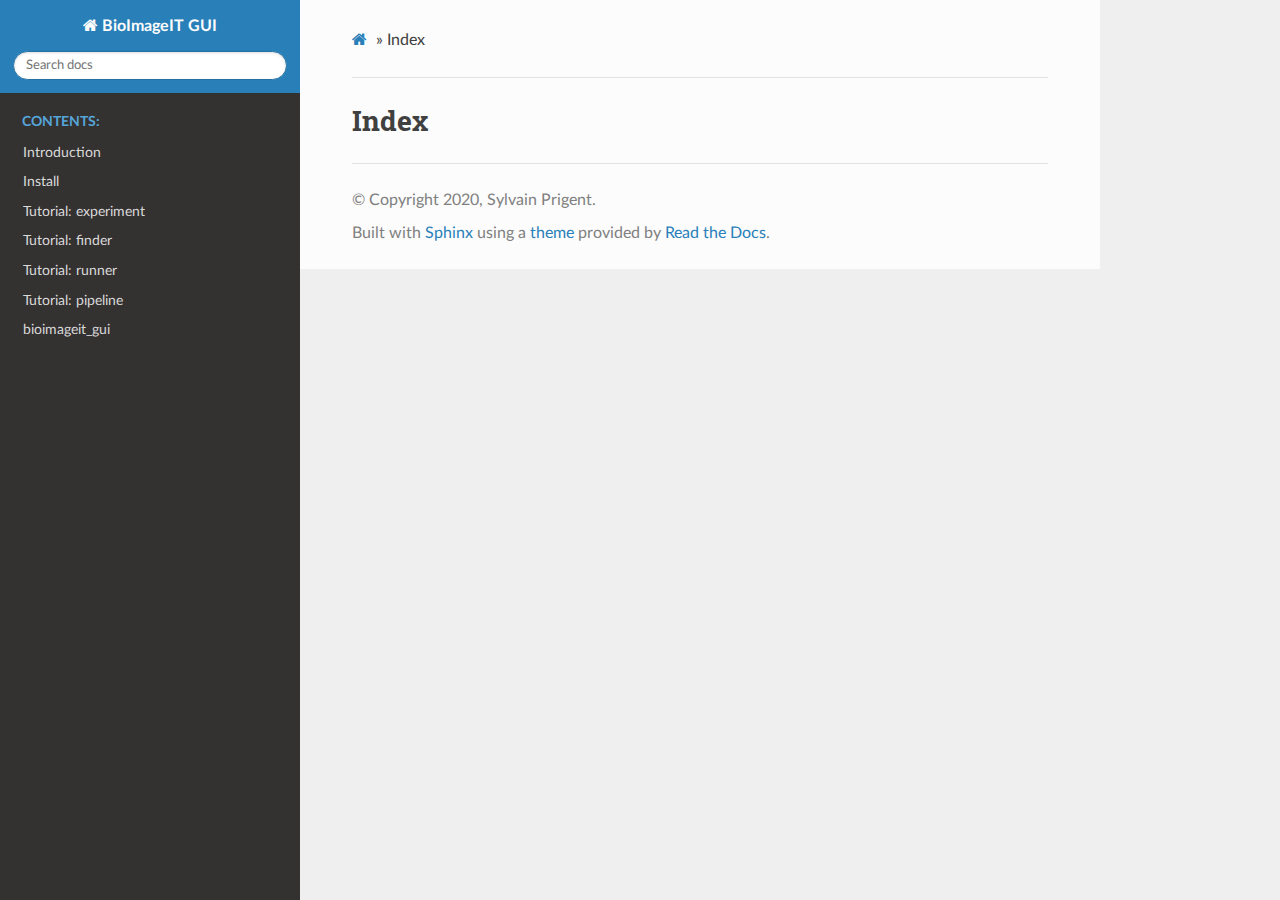
==== commit 8286508d: "Deploy bioimageit/bioimageit_gui to github.com/bioimageit/bioimageit_gui.git:gh-pages" ====
--- a/genindex.html
+++ b/genindex.html
@@ -3,9 +3,9 @@
 <!DOCTYPE html>
 <html class="writer-html5" lang="en" >
 <head>
-  <meta charset="utf-8">
-  
-  <meta name="viewport" content="width=device-width, initial-scale=1.0">
+  <meta charset="utf-8" />
+  
+  <meta name="viewport" content="width=device-width, initial-scale=1.0" />
   
   <title>Index &mdash; BioImageIT GUI 0.0.1 documentation</title>
   
@@ -16,7 +16,10 @@
 
   
   
-  
+
+  
+  
+
   
 
   
@@ -48,7 +51,7 @@
           
 
           
-            <a href="index.html" class="icon icon-home" alt="Documentation Home"> BioImageIT GUI
+            <a href="index.html" class="icon icon-home"> BioImageIT GUI
           
 
           
@@ -128,6 +131,8 @@
 
 
 
+
+
 <div role="navigation" aria-label="breadcrumbs navigation">
 
   <ul class="wy-breadcrumbs">
@@ -139,7 +144,7 @@
     
       <li class="wy-breadcrumbs-aside">
         
-            
+          
         
       </li>
     
@@ -163,28 +168,25 @@
            
           </div>
           <footer>
-  
 
   <hr/>
 
   <div role="contentinfo">
     <p>
-        
-        &copy; Copyright 2020, Sylvain Prigent
+        &#169; Copyright 2020, Sylvain Prigent.
 
     </p>
   </div>
     
     
     
-    Built with <a href="http://sphinx-doc.org/">Sphinx</a> using a
-    
-    <a href="https://github.com/rtfd/sphinx_rtd_theme">theme</a>
+    Built with <a href="https://www.sphinx-doc.org/">Sphinx</a> using a
+    
+    <a href="https://github.com/readthedocs/sphinx_rtd_theme">theme</a>
     
     provided by <a href="https://readthedocs.org">Read the Docs</a>. 
 
 </footer>
-
         </div>
       </div>
 
--- a/_static/pygments.css
+++ b/_static/pygments.css
@@ -1,7 +1,7 @@
 pre { line-height: 125%; }
-td.linenos pre { color: #000000; background-color: #f0f0f0; padding-left: 5px; padding-right: 5px; }
-span.linenos { color: #000000; background-color: #f0f0f0; padding-left: 5px; padding-right: 5px; }
-td.linenos pre.special { color: #000000; background-color: #ffffc0; padding-left: 5px; padding-right: 5px; }
+td.linenos .normal { color: inherit; background-color: transparent; padding-left: 5px; padding-right: 5px; }
+span.linenos { color: inherit; background-color: transparent; padding-left: 5px; padding-right: 5px; }
+td.linenos .special { color: #000000; background-color: #ffffc0; padding-left: 5px; padding-right: 5px; }
 span.linenos.special { color: #000000; background-color: #ffffc0; padding-left: 5px; padding-right: 5px; }
 .highlight .hll { background-color: #ffffcc }
 .highlight { background: #f8f8f8; }
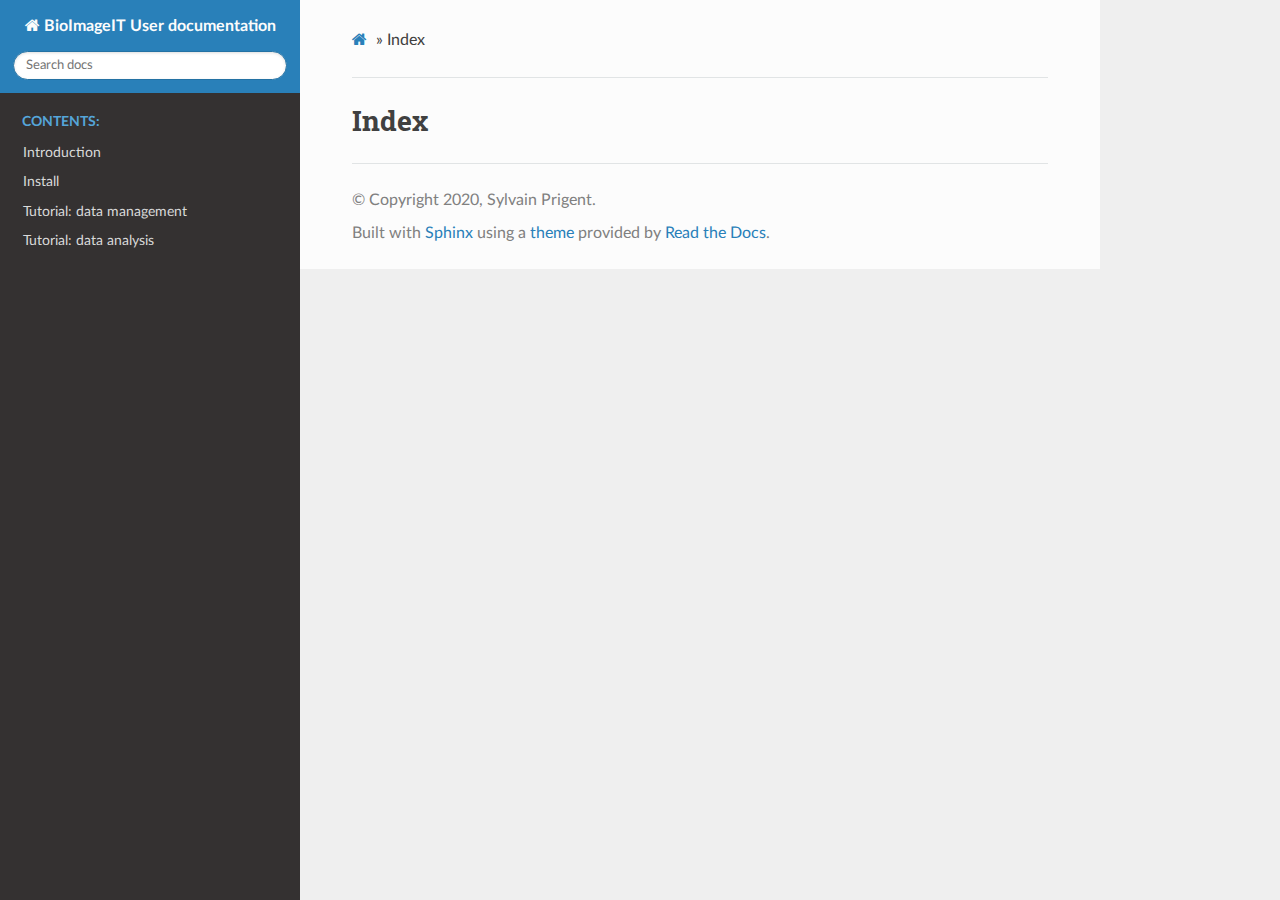
==== commit 83babb6b: "Deploying to gh-pages from @ bioimageit/bioimageit_gui@ac49e0e191ad698553296f2ea684588e0c5e093e 🚀" ====
--- a/genindex.html
+++ b/genindex.html
@@ -1,68 +1,31 @@
-
-
 <!DOCTYPE html>
 <html class="writer-html5" lang="en" >
 <head>
   <meta charset="utf-8" />
-  
   <meta name="viewport" content="width=device-width, initial-scale=1.0" />
-  
-  <title>Index &mdash; BioImageIT GUI 0.0.1 documentation</title>
-  
-
-  
-  <link rel="stylesheet" href="_static/css/theme.css" type="text/css" />
-  <link rel="stylesheet" href="_static/pygments.css" type="text/css" />
-
-  
-  
-
-  
-  
-
-  
-
-  
+  <title>Index &mdash; BioImageIT User documentation 0.0.1 documentation</title>
+      <link rel="stylesheet" href="_static/pygments.css" type="text/css" />
+      <link rel="stylesheet" href="_static/css/theme.css" type="text/css" />
   <!--[if lt IE 9]>
     <script src="_static/js/html5shiv.min.js"></script>
   <![endif]-->
   
-    
-      <script type="text/javascript" id="documentation_options" data-url_root="./" src="_static/documentation_options.js"></script>
+        <script data-url_root="./" id="documentation_options" src="_static/documentation_options.js"></script>
         <script src="_static/jquery.js"></script>
         <script src="_static/underscore.js"></script>
         <script src="_static/doctools.js"></script>
-    
-    <script type="text/javascript" src="_static/js/theme.js"></script>
-
-    
+    <script src="_static/js/theme.js"></script>
     <link rel="index" title="Index" href="#" />
     <link rel="search" title="Search" href="search.html" /> 
 </head>
 
-<body class="wy-body-for-nav">
-
-   
+<body class="wy-body-for-nav"> 
   <div class="wy-grid-for-nav">
-    
     <nav data-toggle="wy-nav-shift" class="wy-nav-side">
       <div class="wy-side-scroll">
         <div class="wy-side-nav-search" >
-          
-
-          
-            <a href="index.html" class="icon icon-home"> BioImageIT GUI
-          
-
-          
+            <a href="index.html" class="icon icon-home"> BioImageIT User documentation
           </a>
-
-          
-            
-            
-          
-
-          
 <div role="search">
   <form id="rtd-search-form" class="wy-form" action="search.html" method="get">
     <input type="text" name="q" placeholder="Search docs" />
@@ -70,92 +33,38 @@
     <input type="hidden" name="area" value="default" />
   </form>
 </div>
-
-          
-        </div>
-
-        
-        <div class="wy-menu wy-menu-vertical" data-spy="affix" role="navigation" aria-label="main navigation">
-          
-            
-            
-              
-            
-            
-              <p class="caption"><span class="caption-text">Contents:</span></p>
+        </div><div class="wy-menu wy-menu-vertical" data-spy="affix" role="navigation" aria-label="Navigation menu">
+              <p class="caption" role="heading"><span class="caption-text">Contents:</span></p>
 <ul>
 <li class="toctree-l1"><a class="reference internal" href="intro.html">Introduction</a></li>
 <li class="toctree-l1"><a class="reference internal" href="install.html">Install</a></li>
-<li class="toctree-l1"><a class="reference internal" href="tutorial_experiment.html">Tutorial: experiment</a></li>
-<li class="toctree-l1"><a class="reference internal" href="tutorial_finder.html">Tutorial: finder</a></li>
-<li class="toctree-l1"><a class="reference internal" href="tutorial_runner.html">Tutorial: runner</a></li>
-<li class="toctree-l1"><a class="reference internal" href="tutorial_pipeline.html">Tutorial: pipeline</a></li>
-<li class="toctree-l1"><a class="reference internal" href="modules.html">bioimageit_gui</a></li>
+<li class="toctree-l1"><a class="reference internal" href="tutorial_data_management.html">Tutorial: data management</a></li>
+<li class="toctree-l1"><a class="reference internal" href="tutorial_data_analysis.html">Tutorial: data analysis</a></li>
 </ul>
 
-            
-          
         </div>
-        
       </div>
     </nav>
 
-    <section data-toggle="wy-nav-shift" class="wy-nav-content-wrap">
-
-      
-      <nav class="wy-nav-top" aria-label="top navigation">
-        
+    <section data-toggle="wy-nav-shift" class="wy-nav-content-wrap"><nav class="wy-nav-top" aria-label="Mobile navigation menu" >
           <i data-toggle="wy-nav-top" class="fa fa-bars"></i>
-          <a href="index.html">BioImageIT GUI</a>
-        
+          <a href="index.html">BioImageIT User documentation</a>
       </nav>
 
-
       <div class="wy-nav-content">
-        
         <div class="rst-content">
-        
-          
-
-
-
-
-
-
-
-
-
-
-
-
-
-
-
-
-
-<div role="navigation" aria-label="breadcrumbs navigation">
-
+          <div role="navigation" aria-label="Page navigation">
   <ul class="wy-breadcrumbs">
-    
       <li><a href="index.html" class="icon icon-home"></a> &raquo;</li>
-        
       <li>Index</li>
-    
-    
       <li class="wy-breadcrumbs-aside">
-        
-          
-        
       </li>
-    
   </ul>
-
-  
   <hr/>
 </div>
           <div role="main" class="document" itemscope="itemscope" itemtype="http://schema.org/Article">
            <div itemprop="articleBody">
-            
+             
 
 <h1 id="index">Index</h1>
 
@@ -165,46 +74,30 @@
 
 
            </div>
-           
           </div>
           <footer>
 
   <hr/>
 
   <div role="contentinfo">
-    <p>
-        &#169; Copyright 2020, Sylvain Prigent.
+    <p>&#169; Copyright 2020, Sylvain Prigent.</p>
+  </div>
 
-    </p>
-  </div>
-    
-    
-    
-    Built with <a href="https://www.sphinx-doc.org/">Sphinx</a> using a
-    
+  Built with <a href="https://www.sphinx-doc.org/">Sphinx</a> using a
     <a href="https://github.com/readthedocs/sphinx_rtd_theme">theme</a>
-    
-    provided by <a href="https://readthedocs.org">Read the Docs</a>. 
+    provided by <a href="https://readthedocs.org">Read the Docs</a>.
+   
 
 </footer>
         </div>
       </div>
-
     </section>
-
   </div>
-  
-
-  <script type="text/javascript">
+  <script>
       jQuery(function () {
           SphinxRtdTheme.Navigation.enable(true);
       });
-  </script>
-
-  
-  
-    
-   
+  </script> 
 
 </body>
 </html>--- a/_static/pygments.css
+++ b/_static/pygments.css
@@ -5,22 +5,22 @@
 span.linenos.special { color: #000000; background-color: #ffffc0; padding-left: 5px; padding-right: 5px; }
 .highlight .hll { background-color: #ffffcc }
 .highlight { background: #f8f8f8; }
-.highlight .c { color: #408080; font-style: italic } /* Comment */
+.highlight .c { color: #3D7B7B; font-style: italic } /* Comment */
 .highlight .err { border: 1px solid #FF0000 } /* Error */
 .highlight .k { color: #008000; font-weight: bold } /* Keyword */
 .highlight .o { color: #666666 } /* Operator */
-.highlight .ch { color: #408080; font-style: italic } /* Comment.Hashbang */
-.highlight .cm { color: #408080; font-style: italic } /* Comment.Multiline */
-.highlight .cp { color: #BC7A00 } /* Comment.Preproc */
-.highlight .cpf { color: #408080; font-style: italic } /* Comment.PreprocFile */
-.highlight .c1 { color: #408080; font-style: italic } /* Comment.Single */
-.highlight .cs { color: #408080; font-style: italic } /* Comment.Special */
+.highlight .ch { color: #3D7B7B; font-style: italic } /* Comment.Hashbang */
+.highlight .cm { color: #3D7B7B; font-style: italic } /* Comment.Multiline */
+.highlight .cp { color: #9C6500 } /* Comment.Preproc */
+.highlight .cpf { color: #3D7B7B; font-style: italic } /* Comment.PreprocFile */
+.highlight .c1 { color: #3D7B7B; font-style: italic } /* Comment.Single */
+.highlight .cs { color: #3D7B7B; font-style: italic } /* Comment.Special */
 .highlight .gd { color: #A00000 } /* Generic.Deleted */
 .highlight .ge { font-style: italic } /* Generic.Emph */
-.highlight .gr { color: #FF0000 } /* Generic.Error */
+.highlight .gr { color: #E40000 } /* Generic.Error */
 .highlight .gh { color: #000080; font-weight: bold } /* Generic.Heading */
-.highlight .gi { color: #00A000 } /* Generic.Inserted */
-.highlight .go { color: #888888 } /* Generic.Output */
+.highlight .gi { color: #008400 } /* Generic.Inserted */
+.highlight .go { color: #717171 } /* Generic.Output */
 .highlight .gp { color: #000080; font-weight: bold } /* Generic.Prompt */
 .highlight .gs { font-weight: bold } /* Generic.Strong */
 .highlight .gu { color: #800080; font-weight: bold } /* Generic.Subheading */
@@ -33,15 +33,15 @@
 .highlight .kt { color: #B00040 } /* Keyword.Type */
 .highlight .m { color: #666666 } /* Literal.Number */
 .highlight .s { color: #BA2121 } /* Literal.String */
-.highlight .na { color: #7D9029 } /* Name.Attribute */
+.highlight .na { color: #687822 } /* Name.Attribute */
 .highlight .nb { color: #008000 } /* Name.Builtin */
 .highlight .nc { color: #0000FF; font-weight: bold } /* Name.Class */
 .highlight .no { color: #880000 } /* Name.Constant */
 .highlight .nd { color: #AA22FF } /* Name.Decorator */
-.highlight .ni { color: #999999; font-weight: bold } /* Name.Entity */
-.highlight .ne { color: #D2413A; font-weight: bold } /* Name.Exception */
+.highlight .ni { color: #717171; font-weight: bold } /* Name.Entity */
+.highlight .ne { color: #CB3F38; font-weight: bold } /* Name.Exception */
 .highlight .nf { color: #0000FF } /* Name.Function */
-.highlight .nl { color: #A0A000 } /* Name.Label */
+.highlight .nl { color: #767600 } /* Name.Label */
 .highlight .nn { color: #0000FF; font-weight: bold } /* Name.Namespace */
 .highlight .nt { color: #008000; font-weight: bold } /* Name.Tag */
 .highlight .nv { color: #19177C } /* Name.Variable */
@@ -58,11 +58,11 @@
 .highlight .dl { color: #BA2121 } /* Literal.String.Delimiter */
 .highlight .sd { color: #BA2121; font-style: italic } /* Literal.String.Doc */
 .highlight .s2 { color: #BA2121 } /* Literal.String.Double */
-.highlight .se { color: #BB6622; font-weight: bold } /* Literal.String.Escape */
+.highlight .se { color: #AA5D1F; font-weight: bold } /* Literal.String.Escape */
 .highlight .sh { color: #BA2121 } /* Literal.String.Heredoc */
-.highlight .si { color: #BB6688; font-weight: bold } /* Literal.String.Interpol */
+.highlight .si { color: #A45A77; font-weight: bold } /* Literal.String.Interpol */
 .highlight .sx { color: #008000 } /* Literal.String.Other */
-.highlight .sr { color: #BB6688 } /* Literal.String.Regex */
+.highlight .sr { color: #A45A77 } /* Literal.String.Regex */
 .highlight .s1 { color: #BA2121 } /* Literal.String.Single */
 .highlight .ss { color: #19177C } /* Literal.String.Symbol */
 .highlight .bp { color: #008000 } /* Name.Builtin.Pseudo */
--- a/_static/css/theme.css
+++ b/_static/css/theme.css
@@ -1,4 +1,4 @@
-html{box-sizing:border-box}*,:after,:before{box-sizing:inherit}article,aside,details,figcaption,figure,footer,header,hgroup,nav,section{display:block}audio,canvas,video{display:inline-block;*display:inline;*zoom:1}[hidden],audio:not([controls]){display:none}*{-webkit-box-sizing:border-box;-moz-box-sizing:border-box;box-sizing:border-box}html{font-size:100%;-webkit-text-size-adjust:100%;-ms-text-size-adjust:100%}body{margin:0}a:active,a:hover{outline:0}abbr[title]{border-bottom:1px dotted}b,strong{font-weight:700}blockquote{margin:0}dfn{font-style:italic}ins{background:#ff9;text-decoration:none}ins,mark{color:#000}mark{background:#ff0;font-style:italic;font-weight:700}.rst-content code,.rst-content tt,code,kbd,pre,samp{font-family:monospace,serif;_font-family:courier new,monospace;font-size:1em}pre{white-space:pre}q{quotes:none}q:after,q:before{content:"";content:none}small{font-size:85%}sub,sup{font-size:75%;line-height:0;position:relative;vertical-align:baseline}sup{top:-.5em}sub{bottom:-.25em}dl,ol,ul{margin:0;padding:0;list-style:none;list-style-image:none}li{list-style:none}dd{margin:0}img{border:0;-ms-interpolation-mode:bicubic;vertical-align:middle;max-width:100%}svg:not(:root){overflow:hidden}figure,form{margin:0}label{cursor:pointer}button,input,select,textarea{font-size:100%;margin:0;vertical-align:baseline;*vertical-align:middle}button,input{line-height:normal}button,input[type=button],input[type=reset],input[type=submit]{cursor:pointer;-webkit-appearance:button;*overflow:visible}button[disabled],input[disabled]{cursor:default}input[type=search]{-webkit-appearance:textfield;-moz-box-sizing:content-box;-webkit-box-sizing:content-box;box-sizing:content-box}textarea{resize:vertical}table{border-collapse:collapse;border-spacing:0}td{vertical-align:top}.chromeframe{margin:.2em 0;background:#ccc;color:#000;padding:.2em 0}.ir{display:block;border:0;text-indent:-999em;overflow:hidden;background-color:transparent;background-repeat:no-repeat;text-align:left;direction:ltr;*line-height:0}.ir br{display:none}.hidden{display:none!important;visibility:hidden}.visuallyhidden{border:0;clip:rect(0 0 0 0);height:1px;margin:-1px;overflow:hidden;padding:0;position:absolute;width:1px}.visuallyhidden.focusable:active,.visuallyhidden.focusable:focus{clip:auto;height:auto;margin:0;overflow:visible;position:static;width:auto}.invisible{visibility:hidden}.relative{position:relative}big,small{font-size:100%}@media print{body,html,section{background:none!important}*{box-shadow:none!important;text-shadow:none!important;filter:none!important;-ms-filter:none!important}a,a:visited{text-decoration:underline}.ir a:after,a[href^="#"]:after,a[href^="javascript:"]:after{content:""}blockquote,pre{page-break-inside:avoid}thead{display:table-header-group}img,tr{page-break-inside:avoid}img{max-width:100%!important}@page{margin:.5cm}.rst-content .toctree-wrapper>p.caption,h2,h3,p{orphans:3;widows:3}.rst-content .toctree-wrapper>p.caption,h2,h3{page-break-after:avoid}}.btn,.fa:before,.icon:before,.rst-content .admonition,.rst-content .admonition-title:before,.rst-content .admonition-todo,.rst-content .attention,.rst-content .caution,.rst-content .code-block-caption .headerlink:before,.rst-content .danger,.rst-content .error,.rst-content .hint,.rst-content .important,.rst-content .note,.rst-content .seealso,.rst-content .tip,.rst-content .warning,.rst-content code.download span:first-child:before,.rst-content dl dt .headerlink:before,.rst-content h1 .headerlink:before,.rst-content h2 .headerlink:before,.rst-content h3 .headerlink:before,.rst-content h4 .headerlink:before,.rst-content h5 .headerlink:before,.rst-content h6 .headerlink:before,.rst-content p.caption .headerlink:before,.rst-content table>caption .headerlink:before,.rst-content tt.download span:first-child:before,.wy-alert,.wy-dropdown .caret:before,.wy-inline-validate.wy-inline-validate-danger .wy-input-context:before,.wy-inline-validate.wy-inline-validate-info .wy-input-context:before,.wy-inline-validate.wy-inline-validate-success .wy-input-context:before,.wy-inline-validate.wy-inline-validate-warning .wy-input-context:before,.wy-menu-vertical li.current>a,.wy-menu-vertical li.current>a span.toctree-expand:before,.wy-menu-vertical li.on a,.wy-menu-vertical li.on a span.toctree-expand:before,.wy-menu-vertical li span.toctree-expand:before,.wy-nav-top a,.wy-side-nav-search .wy-dropdown>a,.wy-side-nav-search>a,input[type=color],input[type=date],input[type=datetime-local],input[type=datetime],input[type=email],input[type=month],input[type=number],input[type=password],input[type=search],input[type=tel],input[type=text],input[type=time],input[type=url],input[type=week],select,textarea{-webkit-font-smoothing:antialiased}.clearfix{*zoom:1}.clearfix:after,.clearfix:before{display:table;content:""}.clearfix:after{clear:both}/*!
+html{box-sizing:border-box}*,:after,:before{box-sizing:inherit}article,aside,details,figcaption,figure,footer,header,hgroup,nav,section{display:block}audio,canvas,video{display:inline-block;*display:inline;*zoom:1}[hidden],audio:not([controls]){display:none}*{-webkit-box-sizing:border-box;-moz-box-sizing:border-box;box-sizing:border-box}html{font-size:100%;-webkit-text-size-adjust:100%;-ms-text-size-adjust:100%}body{margin:0}a:active,a:hover{outline:0}abbr[title]{border-bottom:1px dotted}b,strong{font-weight:700}blockquote{margin:0}dfn{font-style:italic}ins{background:#ff9;text-decoration:none}ins,mark{color:#000}mark{background:#ff0;font-style:italic;font-weight:700}.rst-content code,.rst-content tt,code,kbd,pre,samp{font-family:monospace,serif;_font-family:courier new,monospace;font-size:1em}pre{white-space:pre}q{quotes:none}q:after,q:before{content:"";content:none}small{font-size:85%}sub,sup{font-size:75%;line-height:0;position:relative;vertical-align:baseline}sup{top:-.5em}sub{bottom:-.25em}dl,ol,ul{margin:0;padding:0;list-style:none;list-style-image:none}li{list-style:none}dd{margin:0}img{border:0;-ms-interpolation-mode:bicubic;vertical-align:middle;max-width:100%}svg:not(:root){overflow:hidden}figure,form{margin:0}label{cursor:pointer}button,input,select,textarea{font-size:100%;margin:0;vertical-align:baseline;*vertical-align:middle}button,input{line-height:normal}button,input[type=button],input[type=reset],input[type=submit]{cursor:pointer;-webkit-appearance:button;*overflow:visible}button[disabled],input[disabled]{cursor:default}input[type=search]{-webkit-appearance:textfield;-moz-box-sizing:content-box;-webkit-box-sizing:content-box;box-sizing:content-box}textarea{resize:vertical}table{border-collapse:collapse;border-spacing:0}td{vertical-align:top}.chromeframe{margin:.2em 0;background:#ccc;color:#000;padding:.2em 0}.ir{display:block;border:0;text-indent:-999em;overflow:hidden;background-color:transparent;background-repeat:no-repeat;text-align:left;direction:ltr;*line-height:0}.ir br{display:none}.hidden{display:none!important;visibility:hidden}.visuallyhidden{border:0;clip:rect(0 0 0 0);height:1px;margin:-1px;overflow:hidden;padding:0;position:absolute;width:1px}.visuallyhidden.focusable:active,.visuallyhidden.focusable:focus{clip:auto;height:auto;margin:0;overflow:visible;position:static;width:auto}.invisible{visibility:hidden}.relative{position:relative}big,small{font-size:100%}@media print{body,html,section{background:none!important}*{box-shadow:none!important;text-shadow:none!important;filter:none!important;-ms-filter:none!important}a,a:visited{text-decoration:underline}.ir a:after,a[href^="#"]:after,a[href^="javascript:"]:after{content:""}blockquote,pre{page-break-inside:avoid}thead{display:table-header-group}img,tr{page-break-inside:avoid}img{max-width:100%!important}@page{margin:.5cm}.rst-content .toctree-wrapper>p.caption,h2,h3,p{orphans:3;widows:3}.rst-content .toctree-wrapper>p.caption,h2,h3{page-break-after:avoid}}.btn,.fa:before,.icon:before,.rst-content .admonition,.rst-content .admonition-title:before,.rst-content .admonition-todo,.rst-content .attention,.rst-content .caution,.rst-content .code-block-caption .headerlink:before,.rst-content .danger,.rst-content .eqno .headerlink:before,.rst-content .error,.rst-content .hint,.rst-content .important,.rst-content .note,.rst-content .seealso,.rst-content .tip,.rst-content .warning,.rst-content code.download span:first-child:before,.rst-content dl dt .headerlink:before,.rst-content h1 .headerlink:before,.rst-content h2 .headerlink:before,.rst-content h3 .headerlink:before,.rst-content h4 .headerlink:before,.rst-content h5 .headerlink:before,.rst-content h6 .headerlink:before,.rst-content p.caption .headerlink:before,.rst-content p .headerlink:before,.rst-content table>caption .headerlink:before,.rst-content tt.download span:first-child:before,.wy-alert,.wy-dropdown .caret:before,.wy-inline-validate.wy-inline-validate-danger .wy-input-context:before,.wy-inline-validate.wy-inline-validate-info .wy-input-context:before,.wy-inline-validate.wy-inline-validate-success .wy-input-context:before,.wy-inline-validate.wy-inline-validate-warning .wy-input-context:before,.wy-menu-vertical li.current>a,.wy-menu-vertical li.current>a button.toctree-expand:before,.wy-menu-vertical li.on a,.wy-menu-vertical li.on a button.toctree-expand:before,.wy-menu-vertical li button.toctree-expand:before,.wy-nav-top a,.wy-side-nav-search .wy-dropdown>a,.wy-side-nav-search>a,input[type=color],input[type=date],input[type=datetime-local],input[type=datetime],input[type=email],input[type=month],input[type=number],input[type=password],input[type=search],input[type=tel],input[type=text],input[type=time],input[type=url],input[type=week],select,textarea{-webkit-font-smoothing:antialiased}.clearfix{*zoom:1}.clearfix:after,.clearfix:before{display:table;content:""}.clearfix:after{clear:both}/*!
  *  Font Awesome 4.7.0 by @davegandy - http://fontawesome.io - @fontawesome
  *  License - http://fontawesome.io/license (Font: SIL OFL 1.1, CSS: MIT License)
- */@font-face{font-family:FontAwesome;src:url(fonts/fontawesome-webfont.eot?674f50d287a8c48dc19ba404d20fe713);src:url(fonts/fontawesome-webfont.eot?674f50d287a8c48dc19ba404d20fe713?#iefix&v=4.7.0) format("embedded-opentype"),url(fonts/fontawesome-webfont.woff2?af7ae505a9eed503f8b8e6982036873e) format("woff2"),url(fonts/fontawesome-webfont.woff?fee66e712a8a08eef5805a46892932ad) format("woff"),url(fonts/fontawesome-webfont.ttf?b06871f281fee6b241d60582ae9369b9) format("truetype"),url(fonts/fontawesome-webfont.svg?912ec66d7572ff821749319396470bde#fontawesomeregular) format("svg");font-weight:400;font-style:normal}.fa,.icon,.rst-content .admonition-title,.rst-content .code-block-caption .headerlink,.rst-content code.download span:first-child,.rst-content dl dt .headerlink,.rst-content h1 .headerlink,.rst-content h2 .headerlink,.rst-content h3 .headerlink,.rst-content h4 .headerlink,.rst-content h5 .headerlink,.rst-content h6 .headerlink,.rst-content p.caption .headerlink,.rst-content table>caption .headerlink,.rst-content tt.download span:first-child,.wy-menu-vertical li.current>a span.toctree-expand,.wy-menu-vertical li.on a span.toctree-expand,.wy-menu-vertical li span.toctree-expand{display:inline-block;font:normal normal normal 14px/1 FontAwesome;font-size:inherit;text-rendering:auto;-webkit-font-smoothing:antialiased;-moz-osx-font-smoothing:grayscale}.fa-lg{font-size:1.33333em;line-height:.75em;vertical-align:-15%}.fa-2x{font-size:2em}.fa-3x{font-size:3em}.fa-4x{font-size:4em}.fa-5x{font-size:5em}.fa-fw{width:1.28571em;text-align:center}.fa-ul{padding-left:0;margin-left:2.14286em;list-style-type:none}.fa-ul>li{position:relative}.fa-li{position:absolute;left:-2.14286em;width:2.14286em;top:.14286em;text-align:center}.fa-li.fa-lg{left:-1.85714em}.fa-border{padding:.2em .25em .15em;border:.08em solid #eee;border-radius:.1em}.fa-pull-left{float:left}.fa-pull-right{float:right}.fa-pull-left.icon,.fa.fa-pull-left,.rst-content .code-block-caption .fa-pull-left.headerlink,.rst-content .fa-pull-left.admonition-title,.rst-content code.download span.fa-pull-left:first-child,.rst-content dl dt .fa-pull-left.headerlink,.rst-content h1 .fa-pull-left.headerlink,.rst-content h2 .fa-pull-left.headerlink,.rst-content h3 .fa-pull-left.headerlink,.rst-content h4 .fa-pull-left.headerlink,.rst-content h5 .fa-pull-left.headerlink,.rst-content h6 .fa-pull-left.headerlink,.rst-content p.caption .fa-pull-left.headerlink,.rst-content table>caption .fa-pull-left.headerlink,.rst-content tt.download span.fa-pull-left:first-child,.wy-menu-vertical li.current>a span.fa-pull-left.toctree-expand,.wy-menu-vertical li.on a span.fa-pull-left.toctree-expand,.wy-menu-vertical li span.fa-pull-left.toctree-expand{margin-right:.3em}.fa-pull-right.icon,.fa.fa-pull-right,.rst-content .code-block-caption .fa-pull-right.headerlink,.rst-content .fa-pull-right.admonition-title,.rst-content code.download span.fa-pull-right:first-child,.rst-content dl dt .fa-pull-right.headerlink,.rst-content h1 .fa-pull-right.headerlink,.rst-content h2 .fa-pull-right.headerlink,.rst-content h3 .fa-pull-right.headerlink,.rst-content h4 .fa-pull-right.headerlink,.rst-content h5 .fa-pull-right.headerlink,.rst-content h6 .fa-pull-right.headerlink,.rst-content p.caption .fa-pull-right.headerlink,.rst-content table>caption .fa-pull-right.headerlink,.rst-content tt.download span.fa-pull-right:first-child,.wy-menu-vertical li.current>a span.fa-pull-right.toctree-expand,.wy-menu-vertical li.on a span.fa-pull-right.toctree-expand,.wy-menu-vertical li span.fa-pull-right.toctree-expand{margin-left:.3em}.pull-right{float:right}.pull-left{float:left}.fa.pull-left,.pull-left.icon,.rst-content .code-block-caption .pull-left.headerlink,.rst-content .pull-left.admonition-title,.rst-content code.download span.pull-left:first-child,.rst-content dl dt .pull-left.headerlink,.rst-content h1 .pull-left.headerlink,.rst-content h2 .pull-left.headerlink,.rst-content h3 .pull-left.headerlink,.rst-content h4 .pull-left.headerlink,.rst-content h5 .pull-left.headerlink,.rst-content h6 .pull-left.headerlink,.rst-content p.caption .pull-left.headerlink,.rst-content table>caption .pull-left.headerlink,.rst-content tt.download span.pull-left:first-child,.wy-menu-vertical li.current>a span.pull-left.toctree-expand,.wy-menu-vertical li.on a span.pull-left.toctree-expand,.wy-menu-vertical li span.pull-left.toctree-expand{margin-right:.3em}.fa.pull-right,.pull-right.icon,.rst-content .code-block-caption .pull-right.headerlink,.rst-content .pull-right.admonition-title,.rst-content code.download span.pull-right:first-child,.rst-content dl dt .pull-right.headerlink,.rst-content h1 .pull-right.headerlink,.rst-content h2 .pull-right.headerlink,.rst-content h3 .pull-right.headerlink,.rst-content h4 .pull-right.headerlink,.rst-content h5 .pull-right.headerlink,.rst-content h6 .pull-right.headerlink,.rst-content p.caption .pull-right.headerlink,.rst-content table>caption .pull-right.headerlink,.rst-content tt.download span.pull-right:first-child,.wy-menu-vertical li.current>a span.pull-right.toctree-expand,.wy-menu-vertical li.on a span.pull-right.toctree-expand,.wy-menu-vertical li span.pull-right.toctree-expand{margin-left:.3em}.fa-spin{-webkit-animation:fa-spin 2s linear infinite;animation:fa-spin 2s linear infinite}.fa-pulse{-webkit-animation:fa-spin 1s steps(8) infinite;animation:fa-spin 1s steps(8) infinite}@-webkit-keyframes fa-spin{0%{-webkit-transform:rotate(0deg);transform:rotate(0deg)}to{-webkit-transform:rotate(359deg);transform:rotate(359deg)}}@keyframes fa-spin{0%{-webkit-transform:rotate(0deg);transform:rotate(0deg)}to{-webkit-transform:rotate(359deg);transform:rotate(359deg)}}.fa-rotate-90{-ms-filter:"progid:DXImageTransform.Microsoft.BasicImage(rotation=1)";-webkit-transform:rotate(90deg);-ms-transform:rotate(90deg);transform:rotate(90deg)}.fa-rotate-180{-ms-filter:"progid:DXImageTransform.Microsoft.BasicImage(rotation=2)";-webkit-transform:rotate(180deg);-ms-transform:rotate(180deg);transform:rotate(180deg)}.fa-rotate-270{-ms-filter:"progid:DXImageTransform.Microsoft.BasicImage(rotation=3)";-webkit-transform:rotate(270deg);-ms-transform:rotate(270deg);transform:rotate(270deg)}.fa-flip-horizontal{-ms-filter:"progid:DXImageTransform.Microsoft.BasicImage(rotation=0, mirror=1)";-webkit-transform:scaleX(-1);-ms-transform:scaleX(-1);transform:scaleX(-1)}.fa-flip-vertical{-ms-filter:"progid:DXImageTransform.Microsoft.BasicImage(rotation=2, mirror=1)";-webkit-transform:scaleY(-1);-ms-transform:scaleY(-1);transform:scaleY(-1)}:root .fa-flip-horizontal,:root .fa-flip-vertical,:root .fa-rotate-90,:root .fa-rotate-180,:root .fa-rotate-270{filter:none}.fa-stack{position:relative;display:inline-block;width:2em;height:2em;line-height:2em;vertical-align:middle}.fa-stack-1x,.fa-stack-2x{position:absolute;left:0;width:100%;text-align:center}.fa-stack-1x{line-height:inherit}.fa-stack-2x{font-size:2em}.fa-inverse{color:#fff}.fa-glass:before{content:""}.fa-music:before{content:""}.fa-search:before,.icon-search:before{content:""}.fa-envelope-o:before{content:""}.fa-heart:before{content:""}.fa-star:before{content:""}.fa-star-o:before{content:""}.fa-user:before{content:""}.fa-film:before{content:""}.fa-th-large:before{content:""}.fa-th:before{content:""}.fa-th-list:before{content:""}.fa-check:before{content:""}.fa-close:before,.fa-remove:before,.fa-times:before{content:""}.fa-search-plus:before{content:""}.fa-search-minus:before{content:""}.fa-power-off:before{content:""}.fa-signal:before{content:""}.fa-cog:before,.fa-gear:before{content:""}.fa-trash-o:before{content:""}.fa-home:before,.icon-home:before{content:""}.fa-file-o:before{content:""}.fa-clock-o:before{content:""}.fa-road:before{content:""}.fa-download:before,.rst-content code.download span:first-child:before,.rst-content tt.download span:first-child:before{content:""}.fa-arrow-circle-o-down:before{content:""}.fa-arrow-circle-o-up:before{content:""}.fa-inbox:before{content:""}.fa-play-circle-o:before{content:""}.fa-repeat:before,.fa-rotate-right:before{content:""}.fa-refresh:before{content:""}.fa-list-alt:before{content:""}.fa-lock:before{content:""}.fa-flag:before{content:""}.fa-headphones:before{content:""}.fa-volume-off:before{content:""}.fa-volume-down:before{content:""}.fa-volume-up:before{content:""}.fa-qrcode:before{content:""}.fa-barcode:before{content:""}.fa-tag:before{content:""}.fa-tags:before{content:""}.fa-book:before,.icon-book:before{content:""}.fa-bookmark:before{content:""}.fa-print:before{content:""}.fa-camera:before{content:""}.fa-font:before{content:""}.fa-bold:before{content:""}.fa-italic:before{content:""}.fa-text-height:before{content:""}.fa-text-width:before{content:""}.fa-align-left:before{content:""}.fa-align-center:before{content:""}.fa-align-right:before{content:""}.fa-align-justify:before{content:""}.fa-list:before{content:""}.fa-dedent:before,.fa-outdent:before{content:""}.fa-indent:before{content:""}.fa-video-camera:before{content:""}.fa-image:before,.fa-photo:before,.fa-picture-o:before{content:""}.fa-pencil:before{content:""}.fa-map-marker:before{content:""}.fa-adjust:before{content:""}.fa-tint:before{content:""}.fa-edit:before,.fa-pencil-square-o:before{content:""}.fa-share-square-o:before{content:""}.fa-check-square-o:before{content:""}.fa-arrows:before{content:""}.fa-step-backward:before{content:""}.fa-fast-backward:before{content:""}.fa-backward:before{content:""}.fa-play:before{content:""}.fa-pause:before{content:""}.fa-stop:before{content:""}.fa-forward:before{content:""}.fa-fast-forward:before{content:""}.fa-step-forward:before{content:""}.fa-eject:before{content:""}.fa-chevron-left:before{content:""}.fa-chevron-right:before{content:""}.fa-plus-circle:before{content:""}.fa-minus-circle:before{content:""}.fa-times-circle:before,.wy-inline-validate.wy-inline-validate-danger .wy-input-context:before{content:""}.fa-check-circle:before,.wy-inline-validate.wy-inline-validate-success .wy-input-context:before{content:""}.fa-question-circle:before{content:""}.fa-info-circle:before{content:""}.fa-crosshairs:before{content:""}.fa-times-circle-o:before{content:""}.fa-check-circle-o:before{content:""}.fa-ban:before{content:""}.fa-arrow-left:before{content:""}.fa-arrow-right:before{content:""}.fa-arrow-up:before{content:""}.fa-arrow-down:before{content:""}.fa-mail-forward:before,.fa-share:before{content:""}.fa-expand:before{content:""}.fa-compress:before{content:""}.fa-plus:before{content:""}.fa-minus:before{content:""}.fa-asterisk:before{content:""}.fa-exclamation-circle:before,.rst-content .admonition-title:before,.wy-inline-validate.wy-inline-validate-info .wy-input-context:before,.wy-inline-validate.wy-inline-validate-warning .wy-input-context:before{content:""}.fa-gift:before{content:""}.fa-leaf:before{content:""}.fa-fire:before,.icon-fire:before{content:""}.fa-eye:before{content:""}.fa-eye-slash:before{content:""}.fa-exclamation-triangle:before,.fa-warning:before{content:""}.fa-plane:before{content:""}.fa-calendar:before{content:""}.fa-random:before{content:""}.fa-comment:before{content:""}.fa-magnet:before{content:""}.fa-chevron-up:before{content:""}.fa-chevron-down:before{content:""}.fa-retweet:before{content:""}.fa-shopping-cart:before{content:""}.fa-folder:before{content:""}.fa-folder-open:before{content:""}.fa-arrows-v:before{content:""}.fa-arrows-h:before{content:""}.fa-bar-chart-o:before,.fa-bar-chart:before{content:""}.fa-twitter-square:before{content:""}.fa-facebook-square:before{content:""}.fa-camera-retro:before{content:""}.fa-key:before{content:""}.fa-cogs:before,.fa-gears:before{content:""}.fa-comments:before{content:""}.fa-thumbs-o-up:before{content:""}.fa-thumbs-o-down:before{content:""}.fa-star-half:before{content:""}.fa-heart-o:before{content:""}.fa-sign-out:before{content:""}.fa-linkedin-square:before{content:""}.fa-thumb-tack:before{content:""}.fa-external-link:before{content:""}.fa-sign-in:before{content:""}.fa-trophy:before{content:""}.fa-github-square:before{content:""}.fa-upload:before{content:""}.fa-lemon-o:before{content:""}.fa-phone:before{content:""}.fa-square-o:before{content:""}.fa-bookmark-o:before{content:""}.fa-phone-square:before{content:""}.fa-twitter:before{content:""}.fa-facebook-f:before,.fa-facebook:before{content:""}.fa-github:before,.icon-github:before{content:""}.fa-unlock:before{content:""}.fa-credit-card:before{content:""}.fa-feed:before,.fa-rss:before{content:""}.fa-hdd-o:before{content:""}.fa-bullhorn:before{content:""}.fa-bell:before{content:""}.fa-certificate:before{content:""}.fa-hand-o-right:before{content:""}.fa-hand-o-left:before{content:""}.fa-hand-o-up:before{content:""}.fa-hand-o-down:before{content:""}.fa-arrow-circle-left:before,.icon-circle-arrow-left:before{content:""}.fa-arrow-circle-right:before,.icon-circle-arrow-right:before{content:""}.fa-arrow-circle-up:before{content:""}.fa-arrow-circle-down:before{content:""}.fa-globe:before{content:""}.fa-wrench:before{content:""}.fa-tasks:before{content:""}.fa-filter:before{content:""}.fa-briefcase:before{content:""}.fa-arrows-alt:before{content:""}.fa-group:before,.fa-users:before{content:""}.fa-chain:before,.fa-link:before,.icon-link:before{content:""}.fa-cloud:before{content:""}.fa-flask:before{content:""}.fa-cut:before,.fa-scissors:before{content:""}.fa-copy:before,.fa-files-o:before{content:""}.fa-paperclip:before{content:""}.fa-floppy-o:before,.fa-save:before{content:""}.fa-square:before{content:""}.fa-bars:before,.fa-navicon:before,.fa-reorder:before{content:""}.fa-list-ul:before{content:""}.fa-list-ol:before{content:""}.fa-strikethrough:before{content:""}.fa-underline:before{content:""}.fa-table:before{content:""}.fa-magic:before{content:""}.fa-truck:before{content:""}.fa-pinterest:before{content:""}.fa-pinterest-square:before{content:""}.fa-google-plus-square:before{content:""}.fa-google-plus:before{content:""}.fa-money:before{content:""}.fa-caret-down:before,.icon-caret-down:before,.wy-dropdown .caret:before{content:""}.fa-caret-up:before{content:""}.fa-caret-left:before{content:""}.fa-caret-right:before{content:""}.fa-columns:before{content:""}.fa-sort:before,.fa-unsorted:before{content:""}.fa-sort-desc:before,.fa-sort-down:before{content:""}.fa-sort-asc:before,.fa-sort-up:before{content:""}.fa-envelope:before{content:""}.fa-linkedin:before{content:""}.fa-rotate-left:before,.fa-undo:before{content:""}.fa-gavel:before,.fa-legal:before{content:""}.fa-dashboard:before,.fa-tachometer:before{content:""}.fa-comment-o:before{content:""}.fa-comments-o:before{content:""}.fa-bolt:before,.fa-flash:before{content:""}.fa-sitemap:before{content:""}.fa-umbrella:before{content:""}.fa-clipboard:before,.fa-paste:before{content:""}.fa-lightbulb-o:before{content:""}.fa-exchange:before{content:""}.fa-cloud-download:before{content:""}.fa-cloud-upload:before{content:""}.fa-user-md:before{content:""}.fa-stethoscope:before{content:""}.fa-suitcase:before{content:""}.fa-bell-o:before{content:""}.fa-coffee:before{content:""}.fa-cutlery:before{content:""}.fa-file-text-o:before{content:""}.fa-building-o:before{content:""}.fa-hospital-o:before{content:""}.fa-ambulance:before{content:""}.fa-medkit:before{content:""}.fa-fighter-jet:before{content:""}.fa-beer:before{content:""}.fa-h-square:before{content:""}.fa-plus-square:before{content:""}.fa-angle-double-left:before{content:""}.fa-angle-double-right:before{content:""}.fa-angle-double-up:before{content:""}.fa-angle-double-down:before{content:""}.fa-angle-left:before{content:""}.fa-angle-right:before{content:""}.fa-angle-up:before{content:""}.fa-angle-down:before{content:""}.fa-desktop:before{content:""}.fa-laptop:before{content:""}.fa-tablet:before{content:""}.fa-mobile-phone:before,.fa-mobile:before{content:""}.fa-circle-o:before{content:""}.fa-quote-left:before{content:""}.fa-quote-right:before{content:""}.fa-spinner:before{content:""}.fa-circle:before{content:""}.fa-mail-reply:before,.fa-reply:before{content:""}.fa-github-alt:before{content:""}.fa-folder-o:before{content:""}.fa-folder-open-o:before{content:""}.fa-smile-o:before{content:""}.fa-frown-o:before{content:""}.fa-meh-o:before{content:""}.fa-gamepad:before{content:""}.fa-keyboard-o:before{content:""}.fa-flag-o:before{content:""}.fa-flag-checkered:before{content:""}.fa-terminal:before{content:""}.fa-code:before{content:""}.fa-mail-reply-all:before,.fa-reply-all:before{content:""}.fa-star-half-empty:before,.fa-star-half-full:before,.fa-star-half-o:before{content:""}.fa-location-arrow:before{content:""}.fa-crop:before{content:""}.fa-code-fork:before{content:""}.fa-chain-broken:before,.fa-unlink:before{content:""}.fa-question:before{content:""}.fa-info:before{content:""}.fa-exclamation:before{content:""}.fa-superscript:before{content:""}.fa-subscript:before{content:""}.fa-eraser:before{content:""}.fa-puzzle-piece:before{content:""}.fa-microphone:before{content:""}.fa-microphone-slash:before{content:""}.fa-shield:before{content:""}.fa-calendar-o:before{content:""}.fa-fire-extinguisher:before{content:""}.fa-rocket:before{content:""}.fa-maxcdn:before{content:""}.fa-chevron-circle-left:before{content:""}.fa-chevron-circle-right:before{content:""}.fa-chevron-circle-up:before{content:""}.fa-chevron-circle-down:before{content:""}.fa-html5:before{content:""}.fa-css3:before{content:""}.fa-anchor:before{content:""}.fa-unlock-alt:before{content:""}.fa-bullseye:before{content:""}.fa-ellipsis-h:before{content:""}.fa-ellipsis-v:before{content:""}.fa-rss-square:before{content:""}.fa-play-circle:before{content:""}.fa-ticket:before{content:""}.fa-minus-square:before{content:""}.fa-minus-square-o:before,.wy-menu-vertical li.current>a span.toctree-expand:before,.wy-menu-vertical li.on a span.toctree-expand:before{content:""}.fa-level-up:before{content:""}.fa-level-down:before{content:""}.fa-check-square:before{content:""}.fa-pencil-square:before{content:""}.fa-external-link-square:before{content:""}.fa-share-square:before{content:""}.fa-compass:before{content:""}.fa-caret-square-o-down:before,.fa-toggle-down:before{content:""}.fa-caret-square-o-up:before,.fa-toggle-up:before{content:""}.fa-caret-square-o-right:before,.fa-toggle-right:before{content:""}.fa-eur:before,.fa-euro:before{content:""}.fa-gbp:before{content:""}.fa-dollar:before,.fa-usd:before{content:""}.fa-inr:before,.fa-rupee:before{content:""}.fa-cny:before,.fa-jpy:before,.fa-rmb:before,.fa-yen:before{content:""}.fa-rouble:before,.fa-rub:before,.fa-ruble:before{content:""}.fa-krw:before,.fa-won:before{content:""}.fa-bitcoin:before,.fa-btc:before{content:""}.fa-file:before{content:""}.fa-file-text:before{content:""}.fa-sort-alpha-asc:before{content:""}.fa-sort-alpha-desc:before{content:""}.fa-sort-amount-asc:before{content:""}.fa-sort-amount-desc:before{content:""}.fa-sort-numeric-asc:before{content:""}.fa-sort-numeric-desc:before{content:""}.fa-thumbs-up:before{content:""}.fa-thumbs-down:before{content:""}.fa-youtube-square:before{content:""}.fa-youtube:before{content:""}.fa-xing:before{content:""}.fa-xing-square:before{content:""}.fa-youtube-play:before{content:""}.fa-dropbox:before{content:""}.fa-stack-overflow:before{content:""}.fa-instagram:before{content:""}.fa-flickr:before{content:""}.fa-adn:before{content:""}.fa-bitbucket:before,.icon-bitbucket:before{content:""}.fa-bitbucket-square:before{content:""}.fa-tumblr:before{content:""}.fa-tumblr-square:before{content:""}.fa-long-arrow-down:before{content:""}.fa-long-arrow-up:before{content:""}.fa-long-arrow-left:before{content:""}.fa-long-arrow-right:before{content:""}.fa-apple:before{content:""}.fa-windows:before{content:""}.fa-android:before{content:""}.fa-linux:before{content:""}.fa-dribbble:before{content:""}.fa-skype:before{content:""}.fa-foursquare:before{content:""}.fa-trello:before{content:""}.fa-female:before{content:""}.fa-male:before{content:""}.fa-gittip:before,.fa-gratipay:before{content:""}.fa-sun-o:before{content:""}.fa-moon-o:before{content:""}.fa-archive:before{content:""}.fa-bug:before{content:""}.fa-vk:before{content:""}.fa-weibo:before{content:""}.fa-renren:before{content:""}.fa-pagelines:before{content:""}.fa-stack-exchange:before{content:""}.fa-arrow-circle-o-right:before{content:""}.fa-arrow-circle-o-left:before{content:""}.fa-caret-square-o-left:before,.fa-toggle-left:before{content:""}.fa-dot-circle-o:before{content:""}.fa-wheelchair:before{content:""}.fa-vimeo-square:before{content:""}.fa-try:before,.fa-turkish-lira:before{content:""}.fa-plus-square-o:before,.wy-menu-vertical li span.toctree-expand:before{content:""}.fa-space-shuttle:before{content:""}.fa-slack:before{content:""}.fa-envelope-square:before{content:""}.fa-wordpress:before{content:""}.fa-openid:before{content:""}.fa-bank:before,.fa-institution:before,.fa-university:before{content:""}.fa-graduation-cap:before,.fa-mortar-board:before{content:""}.fa-yahoo:before{content:""}.fa-google:before{content:""}.fa-reddit:before{content:""}.fa-reddit-square:before{content:""}.fa-stumbleupon-circle:before{content:""}.fa-stumbleupon:before{content:""}.fa-delicious:before{content:""}.fa-digg:before{content:""}.fa-pied-piper-pp:before{content:""}.fa-pied-piper-alt:before{content:""}.fa-drupal:before{content:""}.fa-joomla:before{content:""}.fa-language:before{content:""}.fa-fax:before{content:""}.fa-building:before{content:""}.fa-child:before{content:""}.fa-paw:before{content:""}.fa-spoon:before{content:""}.fa-cube:before{content:""}.fa-cubes:before{content:""}.fa-behance:before{content:""}.fa-behance-square:before{content:""}.fa-steam:before{content:""}.fa-steam-square:before{content:""}.fa-recycle:before{content:""}.fa-automobile:before,.fa-car:before{content:""}.fa-cab:before,.fa-taxi:before{content:""}.fa-tree:before{content:""}.fa-spotify:before{content:""}.fa-deviantart:before{content:""}.fa-soundcloud:before{content:""}.fa-database:before{content:""}.fa-file-pdf-o:before{content:""}.fa-file-word-o:before{content:""}.fa-file-excel-o:before{content:""}.fa-file-powerpoint-o:before{content:""}.fa-file-image-o:before,.fa-file-photo-o:before,.fa-file-picture-o:before{content:""}.fa-file-archive-o:before,.fa-file-zip-o:before{content:""}.fa-file-audio-o:before,.fa-file-sound-o:before{content:""}.fa-file-movie-o:before,.fa-file-video-o:before{content:""}.fa-file-code-o:before{content:""}.fa-vine:before{content:""}.fa-codepen:before{content:""}.fa-jsfiddle:before{content:""}.fa-life-bouy:before,.fa-life-buoy:before,.fa-life-ring:before,.fa-life-saver:before,.fa-support:before{content:""}.fa-circle-o-notch:before{content:""}.fa-ra:before,.fa-rebel:before,.fa-resistance:before{content:""}.fa-empire:before,.fa-ge:before{content:""}.fa-git-square:before{content:""}.fa-git:before{content:""}.fa-hacker-news:before,.fa-y-combinator-square:before,.fa-yc-square:before{content:""}.fa-tencent-weibo:before{content:""}.fa-qq:before{content:""}.fa-wechat:before,.fa-weixin:before{content:""}.fa-paper-plane:before,.fa-send:before{content:""}.fa-paper-plane-o:before,.fa-send-o:before{content:""}.fa-history:before{content:""}.fa-circle-thin:before{content:""}.fa-header:before{content:""}.fa-paragraph:before{content:""}.fa-sliders:before{content:""}.fa-share-alt:before{content:""}.fa-share-alt-square:before{content:""}.fa-bomb:before{content:""}.fa-futbol-o:before,.fa-soccer-ball-o:before{content:""}.fa-tty:before{content:""}.fa-binoculars:before{content:""}.fa-plug:before{content:""}.fa-slideshare:before{content:""}.fa-twitch:before{content:""}.fa-yelp:before{content:""}.fa-newspaper-o:before{content:""}.fa-wifi:before{content:""}.fa-calculator:before{content:""}.fa-paypal:before{content:""}.fa-google-wallet:before{content:""}.fa-cc-visa:before{content:""}.fa-cc-mastercard:before{content:""}.fa-cc-discover:before{content:""}.fa-cc-amex:before{content:""}.fa-cc-paypal:before{content:""}.fa-cc-stripe:before{content:""}.fa-bell-slash:before{content:""}.fa-bell-slash-o:before{content:""}.fa-trash:before{content:""}.fa-copyright:before{content:""}.fa-at:before{content:""}.fa-eyedropper:before{content:""}.fa-paint-brush:before{content:""}.fa-birthday-cake:before{content:""}.fa-area-chart:before{content:""}.fa-pie-chart:before{content:""}.fa-line-chart:before{content:""}.fa-lastfm:before{content:""}.fa-lastfm-square:before{content:""}.fa-toggle-off:before{content:""}.fa-toggle-on:before{content:""}.fa-bicycle:before{content:""}.fa-bus:before{content:""}.fa-ioxhost:before{content:""}.fa-angellist:before{content:""}.fa-cc:before{content:""}.fa-ils:before,.fa-shekel:before,.fa-sheqel:before{content:""}.fa-meanpath:before{content:""}.fa-buysellads:before{content:""}.fa-connectdevelop:before{content:""}.fa-dashcube:before{content:""}.fa-forumbee:before{content:""}.fa-leanpub:before{content:""}.fa-sellsy:before{content:""}.fa-shirtsinbulk:before{content:""}.fa-simplybuilt:before{content:""}.fa-skyatlas:before{content:""}.fa-cart-plus:before{content:""}.fa-cart-arrow-down:before{content:""}.fa-diamond:before{content:""}.fa-ship:before{content:""}.fa-user-secret:before{content:""}.fa-motorcycle:before{content:""}.fa-street-view:before{content:""}.fa-heartbeat:before{content:""}.fa-venus:before{content:""}.fa-mars:before{content:""}.fa-mercury:before{content:""}.fa-intersex:before,.fa-transgender:before{content:""}.fa-transgender-alt:before{content:""}.fa-venus-double:before{content:""}.fa-mars-double:before{content:""}.fa-venus-mars:before{content:""}.fa-mars-stroke:before{content:""}.fa-mars-stroke-v:before{content:""}.fa-mars-stroke-h:before{content:""}.fa-neuter:before{content:""}.fa-genderless:before{content:""}.fa-facebook-official:before{content:""}.fa-pinterest-p:before{content:""}.fa-whatsapp:before{content:""}.fa-server:before{content:""}.fa-user-plus:before{content:""}.fa-user-times:before{content:""}.fa-bed:before,.fa-hotel:before{content:""}.fa-viacoin:before{content:""}.fa-train:before{content:""}.fa-subway:before{content:""}.fa-medium:before{content:""}.fa-y-combinator:before,.fa-yc:before{content:""}.fa-optin-monster:before{content:""}.fa-opencart:before{content:""}.fa-expeditedssl:before{content:""}.fa-battery-4:before,.fa-battery-full:before,.fa-battery:before{content:""}.fa-battery-3:before,.fa-battery-three-quarters:before{content:""}.fa-battery-2:before,.fa-battery-half:before{content:""}.fa-battery-1:before,.fa-battery-quarter:before{content:""}.fa-battery-0:before,.fa-battery-empty:before{content:""}.fa-mouse-pointer:before{content:""}.fa-i-cursor:before{content:""}.fa-object-group:before{content:""}.fa-object-ungroup:before{content:""}.fa-sticky-note:before{content:""}.fa-sticky-note-o:before{content:""}.fa-cc-jcb:before{content:""}.fa-cc-diners-club:before{content:""}.fa-clone:before{content:""}.fa-balance-scale:before{content:""}.fa-hourglass-o:before{content:""}.fa-hourglass-1:before,.fa-hourglass-start:before{content:""}.fa-hourglass-2:before,.fa-hourglass-half:before{content:""}.fa-hourglass-3:before,.fa-hourglass-end:before{content:""}.fa-hourglass:before{content:""}.fa-hand-grab-o:before,.fa-hand-rock-o:before{content:""}.fa-hand-paper-o:before,.fa-hand-stop-o:before{content:""}.fa-hand-scissors-o:before{content:""}.fa-hand-lizard-o:before{content:""}.fa-hand-spock-o:before{content:""}.fa-hand-pointer-o:before{content:""}.fa-hand-peace-o:before{content:""}.fa-trademark:before{content:""}.fa-registered:before{content:""}.fa-creative-commons:before{content:""}.fa-gg:before{content:""}.fa-gg-circle:before{content:""}.fa-tripadvisor:before{content:""}.fa-odnoklassniki:before{content:""}.fa-odnoklassniki-square:before{content:""}.fa-get-pocket:before{content:""}.fa-wikipedia-w:before{content:""}.fa-safari:before{content:""}.fa-chrome:before{content:""}.fa-firefox:before{content:""}.fa-opera:before{content:""}.fa-internet-explorer:before{content:""}.fa-television:before,.fa-tv:before{content:""}.fa-contao:before{content:""}.fa-500px:before{content:""}.fa-amazon:before{content:""}.fa-calendar-plus-o:before{content:""}.fa-calendar-minus-o:before{content:""}.fa-calendar-times-o:before{content:""}.fa-calendar-check-o:before{content:""}.fa-industry:before{content:""}.fa-map-pin:before{content:""}.fa-map-signs:before{content:""}.fa-map-o:before{content:""}.fa-map:before{content:""}.fa-commenting:before{content:""}.fa-commenting-o:before{content:""}.fa-houzz:before{content:""}.fa-vimeo:before{content:""}.fa-black-tie:before{content:""}.fa-fonticons:before{content:""}.fa-reddit-alien:before{content:""}.fa-edge:before{content:""}.fa-credit-card-alt:before{content:""}.fa-codiepie:before{content:""}.fa-modx:before{content:""}.fa-fort-awesome:before{content:""}.fa-usb:before{content:""}.fa-product-hunt:before{content:""}.fa-mixcloud:before{content:""}.fa-scribd:before{content:""}.fa-pause-circle:before{content:""}.fa-pause-circle-o:before{content:""}.fa-stop-circle:before{content:""}.fa-stop-circle-o:before{content:""}.fa-shopping-bag:before{content:""}.fa-shopping-basket:before{content:""}.fa-hashtag:before{content:""}.fa-bluetooth:before{content:""}.fa-bluetooth-b:before{content:""}.fa-percent:before{content:""}.fa-gitlab:before,.icon-gitlab:before{content:""}.fa-wpbeginner:before{content:""}.fa-wpforms:before{content:""}.fa-envira:before{content:""}.fa-universal-access:before{content:""}.fa-wheelchair-alt:before{content:""}.fa-question-circle-o:before{content:""}.fa-blind:before{content:""}.fa-audio-description:before{content:""}.fa-volume-control-phone:before{content:""}.fa-braille:before{content:""}.fa-assistive-listening-systems:before{content:""}.fa-american-sign-language-interpreting:before,.fa-asl-interpreting:before{content:""}.fa-deaf:before,.fa-deafness:before,.fa-hard-of-hearing:before{content:""}.fa-glide:before{content:""}.fa-glide-g:before{content:""}.fa-sign-language:before,.fa-signing:before{content:""}.fa-low-vision:before{content:""}.fa-viadeo:before{content:""}.fa-viadeo-square:before{content:""}.fa-snapchat:before{content:""}.fa-snapchat-ghost:before{content:""}.fa-snapchat-square:before{content:""}.fa-pied-piper:before{content:""}.fa-first-order:before{content:""}.fa-yoast:before{content:""}.fa-themeisle:before{content:""}.fa-google-plus-circle:before,.fa-google-plus-official:before{content:""}.fa-fa:before,.fa-font-awesome:before{content:""}.fa-handshake-o:before{content:""}.fa-envelope-open:before{content:""}.fa-envelope-open-o:before{content:""}.fa-linode:before{content:""}.fa-address-book:before{content:""}.fa-address-book-o:before{content:""}.fa-address-card:before,.fa-vcard:before{content:""}.fa-address-card-o:before,.fa-vcard-o:before{content:""}.fa-user-circle:before{content:""}.fa-user-circle-o:before{content:""}.fa-user-o:before{content:""}.fa-id-badge:before{content:""}.fa-drivers-license:before,.fa-id-card:before{content:""}.fa-drivers-license-o:before,.fa-id-card-o:before{content:""}.fa-quora:before{content:""}.fa-free-code-camp:before{content:""}.fa-telegram:before{content:""}.fa-thermometer-4:before,.fa-thermometer-full:before,.fa-thermometer:before{content:""}.fa-thermometer-3:before,.fa-thermometer-three-quarters:before{content:""}.fa-thermometer-2:before,.fa-thermometer-half:before{content:""}.fa-thermometer-1:before,.fa-thermometer-quarter:before{content:""}.fa-thermometer-0:before,.fa-thermometer-empty:before{content:""}.fa-shower:before{content:""}.fa-bath:before,.fa-bathtub:before,.fa-s15:before{content:""}.fa-podcast:before{content:""}.fa-window-maximize:before{content:""}.fa-window-minimize:before{content:""}.fa-window-restore:before{content:""}.fa-times-rectangle:before,.fa-window-close:before{content:""}.fa-times-rectangle-o:before,.fa-window-close-o:before{content:""}.fa-bandcamp:before{content:""}.fa-grav:before{content:""}.fa-etsy:before{content:""}.fa-imdb:before{content:""}.fa-ravelry:before{content:""}.fa-eercast:before{content:""}.fa-microchip:before{content:""}.fa-snowflake-o:before{content:""}.fa-superpowers:before{content:""}.fa-wpexplorer:before{content:""}.fa-meetup:before{content:""}.sr-only{position:absolute;width:1px;height:1px;padding:0;margin:-1px;overflow:hidden;clip:rect(0,0,0,0);border:0}.sr-only-focusable:active,.sr-only-focusable:focus{position:static;width:auto;height:auto;margin:0;overflow:visible;clip:auto}.fa,.icon,.rst-content .admonition-title,.rst-content .code-block-caption .headerlink,.rst-content code.download span:first-child,.rst-content dl dt .headerlink,.rst-content h1 .headerlink,.rst-content h2 .headerlink,.rst-content h3 .headerlink,.rst-content h4 .headerlink,.rst-content h5 .headerlink,.rst-content h6 .headerlink,.rst-content p.caption .headerlink,.rst-content table>caption .headerlink,.rst-content tt.download span:first-child,.wy-dropdown .caret,.wy-inline-validate.wy-inline-validate-danger .wy-input-context,.wy-inline-validate.wy-inline-validate-info .wy-input-context,.wy-inline-validate.wy-inline-validate-success .wy-input-context,.wy-inline-validate.wy-inline-validate-warning .wy-input-context,.wy-menu-vertical li.current>a span.toctree-expand,.wy-menu-vertical li.on a span.toctree-expand,.wy-menu-vertical li span.toctree-expand{font-family:inherit}.fa:before,.icon:before,.rst-content .admonition-title:before,.rst-content .code-block-caption .headerlink:before,.rst-content code.download span:first-child:before,.rst-content dl dt .headerlink:before,.rst-content h1 .headerlink:before,.rst-content h2 .headerlink:before,.rst-content h3 .headerlink:before,.rst-content h4 .headerlink:before,.rst-content h5 .headerlink:before,.rst-content h6 .headerlink:before,.rst-content p.caption .headerlink:before,.rst-content table>caption .headerlink:before,.rst-content tt.download span:first-child:before,.wy-dropdown .caret:before,.wy-inline-validate.wy-inline-validate-danger .wy-input-context:before,.wy-inline-validate.wy-inline-validate-info .wy-input-context:before,.wy-inline-validate.wy-inline-validate-success .wy-input-context:before,.wy-inline-validate.wy-inline-validate-warning .wy-input-context:before,.wy-menu-vertical li.current>a span.toctree-expand:before,.wy-menu-vertical li.on a span.toctree-expand:before,.wy-menu-vertical li span.toctree-expand:before{font-family:FontAwesome;display:inline-block;font-style:normal;font-weight:400;line-height:1;text-decoration:inherit}.rst-content .code-block-caption a .headerlink,.rst-content a .admonition-title,.rst-content code.download a span:first-child,.rst-content dl dt a .headerlink,.rst-content h1 a .headerlink,.rst-content h2 a .headerlink,.rst-content h3 a .headerlink,.rst-content h4 a .headerlink,.rst-content h5 a .headerlink,.rst-content h6 a .headerlink,.rst-content p.caption a .headerlink,.rst-content table>caption a .headerlink,.rst-content tt.download a span:first-child,.wy-menu-vertical li.current>a span.toctree-expand,.wy-menu-vertical li.on a span.toctree-expand,.wy-menu-vertical li a span.toctree-expand,a .fa,a .icon,a .rst-content .admonition-title,a .rst-content .code-block-caption .headerlink,a .rst-content code.download span:first-child,a .rst-content dl dt .headerlink,a .rst-content h1 .headerlink,a .rst-content h2 .headerlink,a .rst-content h3 .headerlink,a .rst-content h4 .headerlink,a .rst-content h5 .headerlink,a .rst-content h6 .headerlink,a .rst-content p.caption .headerlink,a .rst-content table>caption .headerlink,a .rst-content tt.download span:first-child,a .wy-menu-vertical li span.toctree-expand{display:inline-block;text-decoration:inherit}.btn .fa,.btn .icon,.btn .rst-content .admonition-title,.btn .rst-content .code-block-caption .headerlink,.btn .rst-content code.download span:first-child,.btn .rst-content dl dt .headerlink,.btn .rst-content h1 .headerlink,.btn .rst-content h2 .headerlink,.btn .rst-content h3 .headerlink,.btn .rst-content h4 .headerlink,.btn .rst-content h5 .headerlink,.btn .rst-content h6 .headerlink,.btn .rst-content p.caption .headerlink,.btn .rst-content table>caption .headerlink,.btn .rst-content tt.download span:first-child,.btn .wy-menu-vertical li.current>a span.toctree-expand,.btn .wy-menu-vertical li.on a span.toctree-expand,.btn .wy-menu-vertical li span.toctree-expand,.nav .fa,.nav .icon,.nav .rst-content .admonition-title,.nav .rst-content .code-block-caption .headerlink,.nav .rst-content code.download span:first-child,.nav .rst-content dl dt .headerlink,.nav .rst-content h1 .headerlink,.nav .rst-content h2 .headerlink,.nav .rst-content h3 .headerlink,.nav .rst-content h4 .headerlink,.nav .rst-content h5 .headerlink,.nav .rst-content h6 .headerlink,.nav .rst-content p.caption .headerlink,.nav .rst-content table>caption .headerlink,.nav .rst-content tt.download span:first-child,.nav .wy-menu-vertical li.current>a span.toctree-expand,.nav .wy-menu-vertical li.on a span.toctree-expand,.nav .wy-menu-vertical li span.toctree-expand,.rst-content .btn .admonition-title,.rst-content .code-block-caption .btn .headerlink,.rst-content .code-block-caption .nav .headerlink,.rst-content .nav .admonition-title,.rst-content code.download .btn span:first-child,.rst-content code.download .nav span:first-child,.rst-content dl dt .btn .headerlink,.rst-content dl dt .nav .headerlink,.rst-content h1 .btn .headerlink,.rst-content h1 .nav .headerlink,.rst-content h2 .btn .headerlink,.rst-content h2 .nav .headerlink,.rst-content h3 .btn .headerlink,.rst-content h3 .nav .headerlink,.rst-content h4 .btn .headerlink,.rst-content h4 .nav .headerlink,.rst-content h5 .btn .headerlink,.rst-content h5 .nav .headerlink,.rst-content h6 .btn .headerlink,.rst-content h6 .nav .headerlink,.rst-content p.caption .btn .headerlink,.rst-content p.caption .nav .headerlink,.rst-content table>caption .btn .headerlink,.rst-content table>caption .nav .headerlink,.rst-content tt.download .btn span:first-child,.rst-content tt.download .nav span:first-child,.wy-menu-vertical li .btn span.toctree-expand,.wy-menu-vertical li.current>a .btn span.toctree-expand,.wy-menu-vertical li.current>a .nav span.toctree-expand,.wy-menu-vertical li .nav span.toctree-expand,.wy-menu-vertical li.on a .btn span.toctree-expand,.wy-menu-vertical li.on a .nav span.toctree-expand{display:inline}.btn .fa-large.icon,.btn .fa.fa-large,.btn .rst-content .code-block-caption .fa-large.headerlink,.btn .rst-content .fa-large.admonition-title,.btn .rst-content code.download span.fa-large:first-child,.btn .rst-content dl dt .fa-large.headerlink,.btn .rst-content h1 .fa-large.headerlink,.btn .rst-content h2 .fa-large.headerlink,.btn .rst-content h3 .fa-large.headerlink,.btn .rst-content h4 .fa-large.headerlink,.btn .rst-content h5 .fa-large.headerlink,.btn .rst-content h6 .fa-large.headerlink,.btn .rst-content p.caption .fa-large.headerlink,.btn .rst-content table>caption .fa-large.headerlink,.btn .rst-content tt.download span.fa-large:first-child,.btn .wy-menu-vertical li span.fa-large.toctree-expand,.nav .fa-large.icon,.nav .fa.fa-large,.nav .rst-content .code-block-caption .fa-large.headerlink,.nav .rst-content .fa-large.admonition-title,.nav .rst-content code.download span.fa-large:first-child,.nav .rst-content dl dt .fa-large.headerlink,.nav .rst-content h1 .fa-large.headerlink,.nav .rst-content h2 .fa-large.headerlink,.nav .rst-content h3 .fa-large.headerlink,.nav .rst-content h4 .fa-large.headerlink,.nav .rst-content h5 .fa-large.headerlink,.nav .rst-content h6 .fa-large.headerlink,.nav .rst-content p.caption .fa-large.headerlink,.nav .rst-content table>caption .fa-large.headerlink,.nav .rst-content tt.download span.fa-large:first-child,.nav .wy-menu-vertical li span.fa-large.toctree-expand,.rst-content .btn .fa-large.admonition-title,.rst-content .code-block-caption .btn .fa-large.headerlink,.rst-content .code-block-caption .nav .fa-large.headerlink,.rst-content .nav .fa-large.admonition-title,.rst-content code.download .btn span.fa-large:first-child,.rst-content code.download .nav span.fa-large:first-child,.rst-content dl dt .btn .fa-large.headerlink,.rst-content dl dt .nav .fa-large.headerlink,.rst-content h1 .btn .fa-large.headerlink,.rst-content h1 .nav .fa-large.headerlink,.rst-content h2 .btn .fa-large.headerlink,.rst-content h2 .nav .fa-large.headerlink,.rst-content h3 .btn .fa-large.headerlink,.rst-content h3 .nav .fa-large.headerlink,.rst-content h4 .btn .fa-large.headerlink,.rst-content h4 .nav .fa-large.headerlink,.rst-content h5 .btn .fa-large.headerlink,.rst-content h5 .nav .fa-large.headerlink,.rst-content h6 .btn .fa-large.headerlink,.rst-content h6 .nav .fa-large.headerlink,.rst-content p.caption .btn .fa-large.headerlink,.rst-content p.caption .nav .fa-large.headerlink,.rst-content table>caption .btn .fa-large.headerlink,.rst-content table>caption .nav .fa-large.headerlink,.rst-content tt.download .btn span.fa-large:first-child,.rst-content tt.download .nav span.fa-large:first-child,.wy-menu-vertical li .btn span.fa-large.toctree-expand,.wy-menu-vertical li .nav span.fa-large.toctree-expand{line-height:.9em}.btn .fa-spin.icon,.btn .fa.fa-spin,.btn .rst-content .code-block-caption .fa-spin.headerlink,.btn .rst-content .fa-spin.admonition-title,.btn .rst-content code.download span.fa-spin:first-child,.btn .rst-content dl dt .fa-spin.headerlink,.btn .rst-content h1 .fa-spin.headerlink,.btn .rst-content h2 .fa-spin.headerlink,.btn .rst-content h3 .fa-spin.headerlink,.btn .rst-content h4 .fa-spin.headerlink,.btn .rst-content h5 .fa-spin.headerlink,.btn .rst-content h6 .fa-spin.headerlink,.btn .rst-content p.caption .fa-spin.headerlink,.btn .rst-content table>caption .fa-spin.headerlink,.btn .rst-content tt.download span.fa-spin:first-child,.btn .wy-menu-vertical li span.fa-spin.toctree-expand,.nav .fa-spin.icon,.nav .fa.fa-spin,.nav .rst-content .code-block-caption .fa-spin.headerlink,.nav .rst-content .fa-spin.admonition-title,.nav .rst-content code.download span.fa-spin:first-child,.nav .rst-content dl dt .fa-spin.headerlink,.nav .rst-content h1 .fa-spin.headerlink,.nav .rst-content h2 .fa-spin.headerlink,.nav .rst-content h3 .fa-spin.headerlink,.nav .rst-content h4 .fa-spin.headerlink,.nav .rst-content h5 .fa-spin.headerlink,.nav .rst-content h6 .fa-spin.headerlink,.nav .rst-content p.caption .fa-spin.headerlink,.nav .rst-content table>caption .fa-spin.headerlink,.nav .rst-content tt.download span.fa-spin:first-child,.nav .wy-menu-vertical li span.fa-spin.toctree-expand,.rst-content .btn .fa-spin.admonition-title,.rst-content .code-block-caption .btn .fa-spin.headerlink,.rst-content .code-block-caption .nav .fa-spin.headerlink,.rst-content .nav .fa-spin.admonition-title,.rst-content code.download .btn span.fa-spin:first-child,.rst-content code.download .nav span.fa-spin:first-child,.rst-content dl dt .btn .fa-spin.headerlink,.rst-content dl dt .nav .fa-spin.headerlink,.rst-content h1 .btn .fa-spin.headerlink,.rst-content h1 .nav .fa-spin.headerlink,.rst-content h2 .btn .fa-spin.headerlink,.rst-content h2 .nav .fa-spin.headerlink,.rst-content h3 .btn .fa-spin.headerlink,.rst-content h3 .nav .fa-spin.headerlink,.rst-content h4 .btn .fa-spin.headerlink,.rst-content h4 .nav .fa-spin.headerlink,.rst-content h5 .btn .fa-spin.headerlink,.rst-content h5 .nav .fa-spin.headerlink,.rst-content h6 .btn .fa-spin.headerlink,.rst-content h6 .nav .fa-spin.headerlink,.rst-content p.caption .btn .fa-spin.headerlink,.rst-content p.caption .nav .fa-spin.headerlink,.rst-content table>caption .btn .fa-spin.headerlink,.rst-content table>caption .nav .fa-spin.headerlink,.rst-content tt.download .btn span.fa-spin:first-child,.rst-content tt.download .nav span.fa-spin:first-child,.wy-menu-vertical li .btn span.fa-spin.toctree-expand,.wy-menu-vertical li .nav span.fa-spin.toctree-expand{display:inline-block}.btn.fa:before,.btn.icon:before,.rst-content .btn.admonition-title:before,.rst-content .code-block-caption .btn.headerlink:before,.rst-content code.download span.btn:first-child:before,.rst-content dl dt .btn.headerlink:before,.rst-content h1 .btn.headerlink:before,.rst-content h2 .btn.headerlink:before,.rst-content h3 .btn.headerlink:before,.rst-content h4 .btn.headerlink:before,.rst-content h5 .btn.headerlink:before,.rst-content h6 .btn.headerlink:before,.rst-content p.caption .btn.headerlink:before,.rst-content table>caption .btn.headerlink:before,.rst-content tt.download span.btn:first-child:before,.wy-menu-vertical li span.btn.toctree-expand:before{opacity:.5;-webkit-transition:opacity .05s ease-in;-moz-transition:opacity .05s ease-in;transition:opacity .05s ease-in}.btn.fa:hover:before,.btn.icon:hover:before,.rst-content .btn.admonition-title:hover:before,.rst-content .code-block-caption .btn.headerlink:hover:before,.rst-content code.download span.btn:first-child:hover:before,.rst-content dl dt .btn.headerlink:hover:before,.rst-content h1 .btn.headerlink:hover:before,.rst-content h2 .btn.headerlink:hover:before,.rst-content h3 .btn.headerlink:hover:before,.rst-content h4 .btn.headerlink:hover:before,.rst-content h5 .btn.headerlink:hover:before,.rst-content h6 .btn.headerlink:hover:before,.rst-content p.caption .btn.headerlink:hover:before,.rst-content table>caption .btn.headerlink:hover:before,.rst-content tt.download span.btn:first-child:hover:before,.wy-menu-vertical li span.btn.toctree-expand:hover:before{opacity:1}.btn-mini .fa:before,.btn-mini .icon:before,.btn-mini .rst-content .admonition-title:before,.btn-mini .rst-content .code-block-caption .headerlink:before,.btn-mini .rst-content code.download span:first-child:before,.btn-mini .rst-content dl dt .headerlink:before,.btn-mini .rst-content h1 .headerlink:before,.btn-mini .rst-content h2 .headerlink:before,.btn-mini .rst-content h3 .headerlink:before,.btn-mini .rst-content h4 .headerlink:before,.btn-mini .rst-content h5 .headerlink:before,.btn-mini .rst-content h6 .headerlink:before,.btn-mini .rst-content p.caption .headerlink:before,.btn-mini .rst-content table>caption .headerlink:before,.btn-mini .rst-content tt.download span:first-child:before,.btn-mini .wy-menu-vertical li span.toctree-expand:before,.rst-content .btn-mini .admonition-title:before,.rst-content .code-block-caption .btn-mini .headerlink:before,.rst-content code.download .btn-mini span:first-child:before,.rst-content dl dt .btn-mini .headerlink:before,.rst-content h1 .btn-mini .headerlink:before,.rst-content h2 .btn-mini .headerlink:before,.rst-content h3 .btn-mini .headerlink:before,.rst-content h4 .btn-mini .headerlink:before,.rst-content h5 .btn-mini .headerlink:before,.rst-content h6 .btn-mini .headerlink:before,.rst-content p.caption .btn-mini .headerlink:before,.rst-content table>caption .btn-mini .headerlink:before,.rst-content tt.download .btn-mini span:first-child:before,.wy-menu-vertical li .btn-mini span.toctree-expand:before{font-size:14px;vertical-align:-15%}.rst-content .admonition,.rst-content .admonition-todo,.rst-content .attention,.rst-content .caution,.rst-content .danger,.rst-content .error,.rst-content .hint,.rst-content .important,.rst-content .note,.rst-content .seealso,.rst-content .tip,.rst-content .warning,.wy-alert{padding:12px;line-height:24px;margin-bottom:24px;background:#e7f2fa}.rst-content .admonition-title,.wy-alert-title{font-weight:700;display:block;color:#fff;background:#6ab0de;padding:6px 12px;margin:-12px -12px 12px}.rst-content .danger,.rst-content .error,.rst-content .wy-alert-danger.admonition,.rst-content .wy-alert-danger.admonition-todo,.rst-content .wy-alert-danger.attention,.rst-content .wy-alert-danger.caution,.rst-content .wy-alert-danger.hint,.rst-content .wy-alert-danger.important,.rst-content .wy-alert-danger.note,.rst-content .wy-alert-danger.seealso,.rst-content .wy-alert-danger.tip,.rst-content .wy-alert-danger.warning,.wy-alert.wy-alert-danger{background:#fdf3f2}.rst-content .danger .admonition-title,.rst-content .danger .wy-alert-title,.rst-content .error .admonition-title,.rst-content .error .wy-alert-title,.rst-content .wy-alert-danger.admonition-todo .admonition-title,.rst-content .wy-alert-danger.admonition-todo .wy-alert-title,.rst-content .wy-alert-danger.admonition .admonition-title,.rst-content .wy-alert-danger.admonition .wy-alert-title,.rst-content .wy-alert-danger.attention .admonition-title,.rst-content .wy-alert-danger.attention .wy-alert-title,.rst-content .wy-alert-danger.caution .admonition-title,.rst-content .wy-alert-danger.caution .wy-alert-title,.rst-content .wy-alert-danger.hint .admonition-title,.rst-content .wy-alert-danger.hint .wy-alert-title,.rst-content .wy-alert-danger.important .admonition-title,.rst-content .wy-alert-danger.important .wy-alert-title,.rst-content .wy-alert-danger.note .admonition-title,.rst-content .wy-alert-danger.note .wy-alert-title,.rst-content .wy-alert-danger.seealso .admonition-title,.rst-content .wy-alert-danger.seealso .wy-alert-title,.rst-content .wy-alert-danger.tip .admonition-title,.rst-content .wy-alert-danger.tip .wy-alert-title,.rst-content .wy-alert-danger.warning .admonition-title,.rst-content .wy-alert-danger.warning .wy-alert-title,.rst-content .wy-alert.wy-alert-danger .admonition-title,.wy-alert.wy-alert-danger .rst-content .admonition-title,.wy-alert.wy-alert-danger .wy-alert-title{background:#f29f97}.rst-content .admonition-todo,.rst-content .attention,.rst-content .caution,.rst-content .warning,.rst-content .wy-alert-warning.admonition,.rst-content .wy-alert-warning.danger,.rst-content .wy-alert-warning.error,.rst-content .wy-alert-warning.hint,.rst-content .wy-alert-warning.important,.rst-content .wy-alert-warning.note,.rst-content .wy-alert-warning.seealso,.rst-content .wy-alert-warning.tip,.wy-alert.wy-alert-warning{background:#ffedcc}.rst-content .admonition-todo .admonition-title,.rst-content .admonition-todo .wy-alert-title,.rst-content .attention .admonition-title,.rst-content .attention .wy-alert-title,.rst-content .caution .admonition-title,.rst-content .caution .wy-alert-title,.rst-content .warning .admonition-title,.rst-content .warning .wy-alert-title,.rst-content .wy-alert-warning.admonition .admonition-title,.rst-content .wy-alert-warning.admonition .wy-alert-title,.rst-content .wy-alert-warning.danger .admonition-title,.rst-content .wy-alert-warning.danger .wy-alert-title,.rst-content .wy-alert-warning.error .admonition-title,.rst-content .wy-alert-warning.error .wy-alert-title,.rst-content .wy-alert-warning.hint .admonition-title,.rst-content .wy-alert-warning.hint .wy-alert-title,.rst-content .wy-alert-warning.important .admonition-title,.rst-content .wy-alert-warning.important .wy-alert-title,.rst-content .wy-alert-warning.note .admonition-title,.rst-content .wy-alert-warning.note .wy-alert-title,.rst-content .wy-alert-warning.seealso .admonition-title,.rst-content .wy-alert-warning.seealso .wy-alert-title,.rst-content .wy-alert-warning.tip .admonition-title,.rst-content .wy-alert-warning.tip .wy-alert-title,.rst-content .wy-alert.wy-alert-warning .admonition-title,.wy-alert.wy-alert-warning .rst-content .admonition-title,.wy-alert.wy-alert-warning .wy-alert-title{background:#f0b37e}.rst-content .note,.rst-content .seealso,.rst-content .wy-alert-info.admonition,.rst-content .wy-alert-info.admonition-todo,.rst-content .wy-alert-info.attention,.rst-content .wy-alert-info.caution,.rst-content .wy-alert-info.danger,.rst-content .wy-alert-info.error,.rst-content .wy-alert-info.hint,.rst-content .wy-alert-info.important,.rst-content .wy-alert-info.tip,.rst-content .wy-alert-info.warning,.wy-alert.wy-alert-info{background:#e7f2fa}.rst-content .note .admonition-title,.rst-content .note .wy-alert-title,.rst-content .seealso .admonition-title,.rst-content .seealso .wy-alert-title,.rst-content .wy-alert-info.admonition-todo .admonition-title,.rst-content .wy-alert-info.admonition-todo .wy-alert-title,.rst-content .wy-alert-info.admonition .admonition-title,.rst-content .wy-alert-info.admonition .wy-alert-title,.rst-content .wy-alert-info.attention .admonition-title,.rst-content .wy-alert-info.attention .wy-alert-title,.rst-content .wy-alert-info.caution .admonition-title,.rst-content .wy-alert-info.caution .wy-alert-title,.rst-content .wy-alert-info.danger .admonition-title,.rst-content .wy-alert-info.danger .wy-alert-title,.rst-content .wy-alert-info.error .admonition-title,.rst-content .wy-alert-info.error .wy-alert-title,.rst-content .wy-alert-info.hint .admonition-title,.rst-content .wy-alert-info.hint .wy-alert-title,.rst-content .wy-alert-info.important .admonition-title,.rst-content .wy-alert-info.important .wy-alert-title,.rst-content .wy-alert-info.tip .admonition-title,.rst-content .wy-alert-info.tip .wy-alert-title,.rst-content .wy-alert-info.warning .admonition-title,.rst-content .wy-alert-info.warning .wy-alert-title,.rst-content .wy-alert.wy-alert-info .admonition-title,.wy-alert.wy-alert-info .rst-content .admonition-title,.wy-alert.wy-alert-info .wy-alert-title{background:#6ab0de}.rst-content .hint,.rst-content .important,.rst-content .tip,.rst-content .wy-alert-success.admonition,.rst-content .wy-alert-success.admonition-todo,.rst-content .wy-alert-success.attention,.rst-content .wy-alert-success.caution,.rst-content .wy-alert-success.danger,.rst-content .wy-alert-success.error,.rst-content .wy-alert-success.note,.rst-content .wy-alert-success.seealso,.rst-content .wy-alert-success.warning,.wy-alert.wy-alert-success{background:#dbfaf4}.rst-content .hint .admonition-title,.rst-content .hint .wy-alert-title,.rst-content .important .admonition-title,.rst-content .important .wy-alert-title,.rst-content .tip .admonition-title,.rst-content .tip .wy-alert-title,.rst-content .wy-alert-success.admonition-todo .admonition-title,.rst-content .wy-alert-success.admonition-todo .wy-alert-title,.rst-content .wy-alert-success.admonition .admonition-title,.rst-content .wy-alert-success.admonition .wy-alert-title,.rst-content .wy-alert-success.attention .admonition-title,.rst-content .wy-alert-success.attention .wy-alert-title,.rst-content .wy-alert-success.caution .admonition-title,.rst-content .wy-alert-success.caution .wy-alert-title,.rst-content .wy-alert-success.danger .admonition-title,.rst-content .wy-alert-success.danger .wy-alert-title,.rst-content .wy-alert-success.error .admonition-title,.rst-content .wy-alert-success.error .wy-alert-title,.rst-content .wy-alert-success.note .admonition-title,.rst-content .wy-alert-success.note .wy-alert-title,.rst-content .wy-alert-success.seealso .admonition-title,.rst-content .wy-alert-success.seealso .wy-alert-title,.rst-content .wy-alert-success.warning .admonition-title,.rst-content .wy-alert-success.warning .wy-alert-title,.rst-content .wy-alert.wy-alert-success .admonition-title,.wy-alert.wy-alert-success .rst-content .admonition-title,.wy-alert.wy-alert-success .wy-alert-title{background:#1abc9c}.rst-content .wy-alert-neutral.admonition,.rst-content .wy-alert-neutral.admonition-todo,.rst-content .wy-alert-neutral.attention,.rst-content .wy-alert-neutral.caution,.rst-content .wy-alert-neutral.danger,.rst-content .wy-alert-neutral.error,.rst-content .wy-alert-neutral.hint,.rst-content .wy-alert-neutral.important,.rst-content .wy-alert-neutral.note,.rst-content .wy-alert-neutral.seealso,.rst-content .wy-alert-neutral.tip,.rst-content .wy-alert-neutral.warning,.wy-alert.wy-alert-neutral{background:#f3f6f6}.rst-content .wy-alert-neutral.admonition-todo .admonition-title,.rst-content .wy-alert-neutral.admonition-todo .wy-alert-title,.rst-content .wy-alert-neutral.admonition .admonition-title,.rst-content .wy-alert-neutral.admonition .wy-alert-title,.rst-content .wy-alert-neutral.attention .admonition-title,.rst-content .wy-alert-neutral.attention .wy-alert-title,.rst-content .wy-alert-neutral.caution .admonition-title,.rst-content .wy-alert-neutral.caution .wy-alert-title,.rst-content .wy-alert-neutral.danger .admonition-title,.rst-content .wy-alert-neutral.danger .wy-alert-title,.rst-content .wy-alert-neutral.error .admonition-title,.rst-content .wy-alert-neutral.error .wy-alert-title,.rst-content .wy-alert-neutral.hint .admonition-title,.rst-content .wy-alert-neutral.hint .wy-alert-title,.rst-content .wy-alert-neutral.important .admonition-title,.rst-content .wy-alert-neutral.important .wy-alert-title,.rst-content .wy-alert-neutral.note .admonition-title,.rst-content .wy-alert-neutral.note .wy-alert-title,.rst-content .wy-alert-neutral.seealso .admonition-title,.rst-content .wy-alert-neutral.seealso .wy-alert-title,.rst-content .wy-alert-neutral.tip .admonition-title,.rst-content .wy-alert-neutral.tip .wy-alert-title,.rst-content .wy-alert-neutral.warning .admonition-title,.rst-content .wy-alert-neutral.warning .wy-alert-title,.rst-content .wy-alert.wy-alert-neutral .admonition-title,.wy-alert.wy-alert-neutral .rst-content .admonition-title,.wy-alert.wy-alert-neutral .wy-alert-title{color:#404040;background:#e1e4e5}.rst-content .wy-alert-neutral.admonition-todo a,.rst-content .wy-alert-neutral.admonition a,.rst-content .wy-alert-neutral.attention a,.rst-content .wy-alert-neutral.caution a,.rst-content .wy-alert-neutral.danger a,.rst-content .wy-alert-neutral.error a,.rst-content .wy-alert-neutral.hint a,.rst-content .wy-alert-neutral.important a,.rst-content .wy-alert-neutral.note a,.rst-content .wy-alert-neutral.seealso a,.rst-content .wy-alert-neutral.tip a,.rst-content .wy-alert-neutral.warning a,.wy-alert.wy-alert-neutral a{color:#2980b9}.rst-content .admonition-todo p:last-child,.rst-content .admonition p:last-child,.rst-content .attention p:last-child,.rst-content .caution p:last-child,.rst-content .danger p:last-child,.rst-content .error p:last-child,.rst-content .hint p:last-child,.rst-content .important p:last-child,.rst-content .note p:last-child,.rst-content .seealso p:last-child,.rst-content .tip p:last-child,.rst-content .warning p:last-child,.wy-alert p:last-child{margin-bottom:0}.wy-tray-container{position:fixed;bottom:0;left:0;z-index:600}.wy-tray-container li{display:block;width:300px;background:transparent;color:#fff;text-align:center;box-shadow:0 5px 5px 0 rgba(0,0,0,.1);padding:0 24px;min-width:20%;opacity:0;height:0;line-height:56px;overflow:hidden;-webkit-transition:all .3s ease-in;-moz-transition:all .3s ease-in;transition:all .3s ease-in}.wy-tray-container li.wy-tray-item-success{background:#27ae60}.wy-tray-container li.wy-tray-item-info{background:#2980b9}.wy-tray-container li.wy-tray-item-warning{background:#e67e22}.wy-tray-container li.wy-tray-item-danger{background:#e74c3c}.wy-tray-container li.on{opacity:1;height:56px}@media screen and (max-width:768px){.wy-tray-container{bottom:auto;top:0;width:100%}.wy-tray-container li{width:100%}}button{font-size:100%;margin:0;vertical-align:baseline;*vertical-align:middle;cursor:pointer;line-height:normal;-webkit-appearance:button;*overflow:visible}button::-moz-focus-inner,input::-moz-focus-inner{border:0;padding:0}button[disabled]{cursor:default}.btn{display:inline-block;border-radius:2px;line-height:normal;white-space:nowrap;text-align:center;cursor:pointer;font-size:100%;padding:6px 12px 8px;color:#fff;border:1px solid rgba(0,0,0,.1);background-color:#27ae60;text-decoration:none;font-weight:400;font-family:Lato,proxima-nova,Helvetica Neue,Arial,sans-serif;box-shadow:inset 0 1px 2px -1px hsla(0,0%,100%,.5),inset 0 -2px 0 0 rgba(0,0,0,.1);outline-none:false;vertical-align:middle;*display:inline;zoom:1;-webkit-user-drag:none;-webkit-user-select:none;-moz-user-select:none;-ms-user-select:none;user-select:none;-webkit-transition:all .1s linear;-moz-transition:all .1s linear;transition:all .1s linear}.btn-hover{background:#2e8ece;color:#fff}.btn:hover{background:#2cc36b;color:#fff}.btn:focus{background:#2cc36b;outline:0}.btn:active{box-shadow:inset 0 -1px 0 0 rgba(0,0,0,.05),inset 0 2px 0 0 rgba(0,0,0,.1);padding:8px 12px 6px}.btn:visited{color:#fff}.btn-disabled,.btn-disabled:active,.btn-disabled:focus,.btn-disabled:hover,.btn:disabled{background-image:none;filter:progid:DXImageTransform.Microsoft.gradient(enabled = false);filter:alpha(opacity=40);opacity:.4;cursor:not-allowed;box-shadow:none}.btn::-moz-focus-inner{padding:0;border:0}.btn-small{font-size:80%}.btn-info{background-color:#2980b9!important}.btn-info:hover{background-color:#2e8ece!important}.btn-neutral{background-color:#f3f6f6!important;color:#404040!important}.btn-neutral:hover{background-color:#e5ebeb!important;color:#404040}.btn-neutral:visited{color:#404040!important}.btn-success{background-color:#27ae60!important}.btn-success:hover{background-color:#295!important}.btn-danger{background-color:#e74c3c!important}.btn-danger:hover{background-color:#ea6153!important}.btn-warning{background-color:#e67e22!important}.btn-warning:hover{background-color:#e98b39!important}.btn-invert{background-color:#222}.btn-invert:hover{background-color:#2f2f2f!important}.btn-link{background-color:transparent!important;color:#2980b9;box-shadow:none;border-color:transparent!important}.btn-link:active,.btn-link:hover{background-color:transparent!important;color:#409ad5!important;box-shadow:none}.btn-link:visited{color:#9b59b6}.wy-btn-group .btn,.wy-control .btn{vertical-align:middle}.wy-btn-group{margin-bottom:24px;*zoom:1}.wy-btn-group:after,.wy-btn-group:before{display:table;content:""}.wy-btn-group:after{clear:both}.wy-dropdown{position:relative;display:inline-block}.wy-dropdown-active .wy-dropdown-menu{display:block}.wy-dropdown-menu{position:absolute;left:0;display:none;float:left;top:100%;min-width:100%;background:#fcfcfc;z-index:100;border:1px solid #cfd7dd;box-shadow:0 2px 2px 0 rgba(0,0,0,.1);padding:12px}.wy-dropdown-menu>dd>a{display:block;clear:both;color:#404040;white-space:nowrap;font-size:90%;padding:0 12px;cursor:pointer}.wy-dropdown-menu>dd>a:hover{background:#2980b9;color:#fff}.wy-dropdown-menu>dd.divider{border-top:1px solid #cfd7dd;margin:6px 0}.wy-dropdown-menu>dd.search{padding-bottom:12px}.wy-dropdown-menu>dd.search input[type=search]{width:100%}.wy-dropdown-menu>dd.call-to-action{background:#e3e3e3;text-transform:uppercase;font-weight:500;font-size:80%}.wy-dropdown-menu>dd.call-to-action:hover{background:#e3e3e3}.wy-dropdown-menu>dd.call-to-action .btn{color:#fff}.wy-dropdown.wy-dropdown-up .wy-dropdown-menu{bottom:100%;top:auto;left:auto;right:0}.wy-dropdown.wy-dropdown-bubble .wy-dropdown-menu{background:#fcfcfc;margin-top:2px}.wy-dropdown.wy-dropdown-bubble .wy-dropdown-menu a{padding:6px 12px}.wy-dropdown.wy-dropdown-bubble .wy-dropdown-menu a:hover{background:#2980b9;color:#fff}.wy-dropdown.wy-dropdown-left .wy-dropdown-menu{right:0;left:auto;text-align:right}.wy-dropdown-arrow:before{content:" ";border-bottom:5px solid #f5f5f5;border-left:5px solid transparent;border-right:5px solid transparent;position:absolute;display:block;top:-4px;left:50%;margin-left:-3px}.wy-dropdown-arrow.wy-dropdown-arrow-left:before{left:11px}.wy-form-stacked select{display:block}.wy-form-aligned .wy-help-inline,.wy-form-aligned input,.wy-form-aligned label,.wy-form-aligned select,.wy-form-aligned textarea{display:inline-block;*display:inline;*zoom:1;vertical-align:middle}.wy-form-aligned .wy-control-group>label{display:inline-block;vertical-align:middle;width:10em;margin:6px 12px 0 0;float:left}.wy-form-aligned .wy-control{float:left}.wy-form-aligned .wy-control label{display:block}.wy-form-aligned .wy-control select{margin-top:6px}fieldset{margin:0}fieldset,legend{border:0;padding:0}legend{width:100%;white-space:normal;margin-bottom:24px;font-size:150%;*margin-left:-7px}label,legend{display:block}label{margin:0 0 .3125em;color:#333;font-size:90%}input,select,textarea{font-size:100%;margin:0;vertical-align:baseline;*vertical-align:middle}.wy-control-group{margin-bottom:24px;max-width:1200px;margin-left:auto;margin-right:auto;*zoom:1}.wy-control-group:after,.wy-control-group:before{display:table;content:""}.wy-control-group:after{clear:both}.wy-control-group.wy-control-group-required>label:after{content:" *";color:#e74c3c}.wy-control-group .wy-form-full,.wy-control-group .wy-form-halves,.wy-control-group .wy-form-thirds{padding-bottom:12px}.wy-control-group .wy-form-full input[type=color],.wy-control-group .wy-form-full input[type=date],.wy-control-group .wy-form-full input[type=datetime-local],.wy-control-group .wy-form-full input[type=datetime],.wy-control-group .wy-form-full input[type=email],.wy-control-group .wy-form-full input[type=month],.wy-control-group .wy-form-full input[type=number],.wy-control-group .wy-form-full input[type=password],.wy-control-group .wy-form-full input[type=search],.wy-control-group .wy-form-full input[type=tel],.wy-control-group .wy-form-full input[type=text],.wy-control-group .wy-form-full input[type=time],.wy-control-group .wy-form-full input[type=url],.wy-control-group .wy-form-full input[type=week],.wy-control-group .wy-form-full select,.wy-control-group .wy-form-halves input[type=color],.wy-control-group .wy-form-halves input[type=date],.wy-control-group .wy-form-halves input[type=datetime-local],.wy-control-group .wy-form-halves input[type=datetime],.wy-control-group .wy-form-halves input[type=email],.wy-control-group .wy-form-halves input[type=month],.wy-control-group .wy-form-halves input[type=number],.wy-control-group .wy-form-halves input[type=password],.wy-control-group .wy-form-halves input[type=search],.wy-control-group .wy-form-halves input[type=tel],.wy-control-group .wy-form-halves input[type=text],.wy-control-group .wy-form-halves input[type=time],.wy-control-group .wy-form-halves input[type=url],.wy-control-group .wy-form-halves input[type=week],.wy-control-group .wy-form-halves select,.wy-control-group .wy-form-thirds input[type=color],.wy-control-group .wy-form-thirds input[type=date],.wy-control-group .wy-form-thirds input[type=datetime-local],.wy-control-group .wy-form-thirds input[type=datetime],.wy-control-group .wy-form-thirds input[type=email],.wy-control-group .wy-form-thirds input[type=month],.wy-control-group .wy-form-thirds input[type=number],.wy-control-group .wy-form-thirds input[type=password],.wy-control-group .wy-form-thirds input[type=search],.wy-control-group .wy-form-thirds input[type=tel],.wy-control-group .wy-form-thirds input[type=text],.wy-control-group .wy-form-thirds input[type=time],.wy-control-group .wy-form-thirds input[type=url],.wy-control-group .wy-form-thirds input[type=week],.wy-control-group .wy-form-thirds select{width:100%}.wy-control-group .wy-form-full{float:left;display:block;width:100%;margin-right:0}.wy-control-group .wy-form-full:last-child{margin-right:0}.wy-control-group .wy-form-halves{float:left;display:block;margin-right:2.35765%;width:48.82117%}.wy-control-group .wy-form-halves:last-child,.wy-control-group .wy-form-halves:nth-of-type(2n){margin-right:0}.wy-control-group .wy-form-halves:nth-of-type(odd){clear:left}.wy-control-group .wy-form-thirds{float:left;display:block;margin-right:2.35765%;width:31.76157%}.wy-control-group .wy-form-thirds:last-child,.wy-control-group .wy-form-thirds:nth-of-type(3n){margin-right:0}.wy-control-group .wy-form-thirds:nth-of-type(3n+1){clear:left}.wy-control-group.wy-control-group-no-input .wy-control,.wy-control-no-input{margin:6px 0 0;font-size:90%}.wy-control-no-input{display:inline-block}.wy-control-group.fluid-input input[type=color],.wy-control-group.fluid-input input[type=date],.wy-control-group.fluid-input input[type=datetime-local],.wy-control-group.fluid-input input[type=datetime],.wy-control-group.fluid-input input[type=email],.wy-control-group.fluid-input input[type=month],.wy-control-group.fluid-input input[type=number],.wy-control-group.fluid-input input[type=password],.wy-control-group.fluid-input input[type=search],.wy-control-group.fluid-input input[type=tel],.wy-control-group.fluid-input input[type=text],.wy-control-group.fluid-input input[type=time],.wy-control-group.fluid-input input[type=url],.wy-control-group.fluid-input input[type=week]{width:100%}.wy-form-message-inline{padding-left:.3em;color:#666;font-size:90%}.wy-form-message{display:block;color:#999;font-size:70%;margin-top:.3125em;font-style:italic}.wy-form-message p{font-size:inherit;font-style:italic;margin-bottom:6px}.wy-form-message p:last-child{margin-bottom:0}input{line-height:normal}input[type=button],input[type=reset],input[type=submit]{-webkit-appearance:button;cursor:pointer;font-family:Lato,proxima-nova,Helvetica Neue,Arial,sans-serif;*overflow:visible}input[type=color],input[type=date],input[type=datetime-local],input[type=datetime],input[type=email],input[type=month],input[type=number],input[type=password],input[type=search],input[type=tel],input[type=text],input[type=time],input[type=url],input[type=week]{-webkit-appearance:none;padding:6px;display:inline-block;border:1px solid #ccc;font-size:80%;font-family:Lato,proxima-nova,Helvetica Neue,Arial,sans-serif;box-shadow:inset 0 1px 3px #ddd;border-radius:0;-webkit-transition:border .3s linear;-moz-transition:border .3s linear;transition:border .3s linear}input[type=datetime-local]{padding:.34375em .625em}input[disabled]{cursor:default}input[type=checkbox],input[type=radio]{padding:0;margin-right:.3125em;*height:13px;*width:13px}input[type=checkbox],input[type=radio],input[type=search]{-webkit-box-sizing:border-box;-moz-box-sizing:border-box;box-sizing:border-box}input[type=search]::-webkit-search-cancel-button,input[type=search]::-webkit-search-decoration{-webkit-appearance:none}input[type=color]:focus,input[type=date]:focus,input[type=datetime-local]:focus,input[type=datetime]:focus,input[type=email]:focus,input[type=month]:focus,input[type=number]:focus,input[type=password]:focus,input[type=search]:focus,input[type=tel]:focus,input[type=text]:focus,input[type=time]:focus,input[type=url]:focus,input[type=week]:focus{outline:0;outline:thin dotted\9;border-color:#333}input.no-focus:focus{border-color:#ccc!important}input[type=checkbox]:focus,input[type=file]:focus,input[type=radio]:focus{outline:thin dotted #333;outline:1px auto #129fea}input[type=color][disabled],input[type=date][disabled],input[type=datetime-local][disabled],input[type=datetime][disabled],input[type=email][disabled],input[type=month][disabled],input[type=number][disabled],input[type=password][disabled],input[type=search][disabled],input[type=tel][disabled],input[type=text][disabled],input[type=time][disabled],input[type=url][disabled],input[type=week][disabled]{cursor:not-allowed;background-color:#fafafa}input:focus:invalid,select:focus:invalid,textarea:focus:invalid{color:#e74c3c;border:1px solid #e74c3c}input:focus:invalid:focus,select:focus:invalid:focus,textarea:focus:invalid:focus{border-color:#e74c3c}input[type=checkbox]:focus:invalid:focus,input[type=file]:focus:invalid:focus,input[type=radio]:focus:invalid:focus{outline-color:#e74c3c}input.wy-input-large{padding:12px;font-size:100%}textarea{overflow:auto;vertical-align:top;width:100%;font-family:Lato,proxima-nova,Helvetica Neue,Arial,sans-serif}select,textarea{padding:.5em .625em;display:inline-block;border:1px solid #ccc;font-size:80%;box-shadow:inset 0 1px 3px #ddd;-webkit-transition:border .3s linear;-moz-transition:border .3s linear;transition:border .3s linear}select{border:1px solid #ccc;background-color:#fff}select[multiple]{height:auto}select:focus,textarea:focus{outline:0}input[readonly],select[disabled],select[readonly],textarea[disabled],textarea[readonly]{cursor:not-allowed;background-color:#fafafa}input[type=checkbox][disabled],input[type=radio][disabled]{cursor:not-allowed}.wy-checkbox,.wy-radio{margin:6px 0;color:#404040;display:block}.wy-checkbox input,.wy-radio input{vertical-align:baseline}.wy-form-message-inline{display:inline-block;*display:inline;*zoom:1;vertical-align:middle}.wy-input-prefix,.wy-input-suffix{white-space:nowrap;padding:6px}.wy-input-prefix .wy-input-context,.wy-input-suffix .wy-input-context{line-height:27px;padding:0 8px;display:inline-block;font-size:80%;background-color:#f3f6f6;border:1px solid #ccc;color:#999}.wy-input-suffix .wy-input-context{border-left:0}.wy-input-prefix .wy-input-context{border-right:0}.wy-switch{position:relative;display:block;height:24px;margin-top:12px;cursor:pointer}.wy-switch:before{left:0;top:0;width:36px;height:12px;background:#ccc}.wy-switch:after,.wy-switch:before{position:absolute;content:"";display:block;border-radius:4px;-webkit-transition:all .2s ease-in-out;-moz-transition:all .2s ease-in-out;transition:all .2s ease-in-out}.wy-switch:after{width:18px;height:18px;background:#999;left:-3px;top:-3px}.wy-switch span{position:absolute;left:48px;display:block;font-size:12px;color:#ccc;line-height:1}.wy-switch.active:before{background:#1e8449}.wy-switch.active:after{left:24px;background:#27ae60}.wy-switch.disabled{cursor:not-allowed;opacity:.8}.wy-control-group.wy-control-group-error .wy-form-message,.wy-control-group.wy-control-group-error>label{color:#e74c3c}.wy-control-group.wy-control-group-error input[type=color],.wy-control-group.wy-control-group-error input[type=date],.wy-control-group.wy-control-group-error input[type=datetime-local],.wy-control-group.wy-control-group-error input[type=datetime],.wy-control-group.wy-control-group-error input[type=email],.wy-control-group.wy-control-group-error input[type=month],.wy-control-group.wy-control-group-error input[type=number],.wy-control-group.wy-control-group-error input[type=password],.wy-control-group.wy-control-group-error input[type=search],.wy-control-group.wy-control-group-error input[type=tel],.wy-control-group.wy-control-group-error input[type=text],.wy-control-group.wy-control-group-error input[type=time],.wy-control-group.wy-control-group-error input[type=url],.wy-control-group.wy-control-group-error input[type=week],.wy-control-group.wy-control-group-error textarea{border:1px solid #e74c3c}.wy-inline-validate{white-space:nowrap}.wy-inline-validate .wy-input-context{padding:.5em .625em;display:inline-block;font-size:80%}.wy-inline-validate.wy-inline-validate-success .wy-input-context{color:#27ae60}.wy-inline-validate.wy-inline-validate-danger .wy-input-context{color:#e74c3c}.wy-inline-validate.wy-inline-validate-warning .wy-input-context{color:#e67e22}.wy-inline-validate.wy-inline-validate-info .wy-input-context{color:#2980b9}.rotate-90{-webkit-transform:rotate(90deg);-moz-transform:rotate(90deg);-ms-transform:rotate(90deg);-o-transform:rotate(90deg);transform:rotate(90deg)}.rotate-180{-webkit-transform:rotate(180deg);-moz-transform:rotate(180deg);-ms-transform:rotate(180deg);-o-transform:rotate(180deg);transform:rotate(180deg)}.rotate-270{-webkit-transform:rotate(270deg);-moz-transform:rotate(270deg);-ms-transform:rotate(270deg);-o-transform:rotate(270deg);transform:rotate(270deg)}.mirror{-webkit-transform:scaleX(-1);-moz-transform:scaleX(-1);-ms-transform:scaleX(-1);-o-transform:scaleX(-1);transform:scaleX(-1)}.mirror.rotate-90{-webkit-transform:scaleX(-1) rotate(90deg);-moz-transform:scaleX(-1) rotate(90deg);-ms-transform:scaleX(-1) rotate(90deg);-o-transform:scaleX(-1) rotate(90deg);transform:scaleX(-1) rotate(90deg)}.mirror.rotate-180{-webkit-transform:scaleX(-1) rotate(180deg);-moz-transform:scaleX(-1) rotate(180deg);-ms-transform:scaleX(-1) rotate(180deg);-o-transform:scaleX(-1) rotate(180deg);transform:scaleX(-1) rotate(180deg)}.mirror.rotate-270{-webkit-transform:scaleX(-1) rotate(270deg);-moz-transform:scaleX(-1) rotate(270deg);-ms-transform:scaleX(-1) rotate(270deg);-o-transform:scaleX(-1) rotate(270deg);transform:scaleX(-1) rotate(270deg)}@media only screen and (max-width:480px){.wy-form button[type=submit]{margin:.7em 0 0}.wy-form input[type=color],.wy-form input[type=date],.wy-form input[type=datetime-local],.wy-form input[type=datetime],.wy-form input[type=email],.wy-form input[type=month],.wy-form input[type=number],.wy-form input[type=password],.wy-form input[type=search],.wy-form input[type=tel],.wy-form input[type=text],.wy-form input[type=time],.wy-form input[type=url],.wy-form input[type=week],.wy-form label{margin-bottom:.3em;display:block}.wy-form input[type=color],.wy-form input[type=date],.wy-form input[type=datetime-local],.wy-form input[type=datetime],.wy-form input[type=email],.wy-form input[type=month],.wy-form input[type=number],.wy-form input[type=password],.wy-form input[type=search],.wy-form input[type=tel],.wy-form input[type=time],.wy-form input[type=url],.wy-form input[type=week]{margin-bottom:0}.wy-form-aligned .wy-control-group label{margin-bottom:.3em;text-align:left;display:block;width:100%}.wy-form-aligned .wy-control{margin:1.5em 0 0}.wy-form-message,.wy-form-message-inline,.wy-form .wy-help-inline{display:block;font-size:80%;padding:6px 0}}@media screen and (max-width:768px){.tablet-hide{display:none}}@media screen and (max-width:480px){.mobile-hide{display:none}}.float-left{float:left}.float-right{float:right}.full-width{width:100%}.rst-content table.docutils,.rst-content table.field-list,.wy-table{border-collapse:collapse;border-spacing:0;empty-cells:show;margin-bottom:24px}.rst-content table.docutils caption,.rst-content table.field-list caption,.wy-table caption{color:#000;font:italic 85%/1 arial,sans-serif;padding:1em 0;text-align:center}.rst-content table.docutils td,.rst-content table.docutils th,.rst-content table.field-list td,.rst-content table.field-list th,.wy-table td,.wy-table th{font-size:90%;margin:0;overflow:visible;padding:8px 16px}.rst-content table.docutils td:first-child,.rst-content table.docutils th:first-child,.rst-content table.field-list td:first-child,.rst-content table.field-list th:first-child,.wy-table td:first-child,.wy-table th:first-child{border-left-width:0}.rst-content table.docutils thead,.rst-content table.field-list thead,.wy-table thead{color:#000;text-align:left;vertical-align:bottom;white-space:nowrap}.rst-content table.docutils thead th,.rst-content table.field-list thead th,.wy-table thead th{font-weight:700;border-bottom:2px solid #e1e4e5}.rst-content table.docutils td,.rst-content table.field-list td,.wy-table td{background-color:transparent;vertical-align:middle}.rst-content table.docutils td p,.rst-content table.field-list td p,.wy-table td p{line-height:18px}.rst-content table.docutils td p:last-child,.rst-content table.field-list td p:last-child,.wy-table td p:last-child{margin-bottom:0}.rst-content table.docutils .wy-table-cell-min,.rst-content table.field-list .wy-table-cell-min,.wy-table .wy-table-cell-min{width:1%;padding-right:0}.rst-content table.docutils .wy-table-cell-min input[type=checkbox],.rst-content table.field-list .wy-table-cell-min input[type=checkbox],.wy-table .wy-table-cell-min input[type=checkbox]{margin:0}.wy-table-secondary{color:grey;font-size:90%}.wy-table-tertiary{color:grey;font-size:80%}.rst-content table.docutils:not(.field-list) tr:nth-child(2n-1) td,.wy-table-backed,.wy-table-odd td,.wy-table-striped tr:nth-child(2n-1) td{background-color:#f3f6f6}.rst-content table.docutils,.wy-table-bordered-all{border:1px solid #e1e4e5}.rst-content table.docutils td,.wy-table-bordered-all td{border-bottom:1px solid #e1e4e5;border-left:1px solid #e1e4e5}.rst-content table.docutils tbody>tr:last-child td,.wy-table-bordered-all tbody>tr:last-child td{border-bottom-width:0}.wy-table-bordered{border:1px solid #e1e4e5}.wy-table-bordered-rows td{border-bottom:1px solid #e1e4e5}.wy-table-bordered-rows tbody>tr:last-child td{border-bottom-width:0}.wy-table-horizontal td,.wy-table-horizontal th{border-width:0 0 1px;border-bottom:1px solid #e1e4e5}.wy-table-horizontal tbody>tr:last-child td{border-bottom-width:0}.wy-table-responsive{margin-bottom:24px;max-width:100%;overflow:auto}.wy-table-responsive table{margin-bottom:0!important}.wy-table-responsive table td,.wy-table-responsive table th{white-space:nowrap}a{color:#2980b9;text-decoration:none;cursor:pointer}a:hover{color:#3091d1}a:visited{color:#9b59b6}html{height:100%}body,html{overflow-x:hidden}body{font-family:Lato,proxima-nova,Helvetica Neue,Arial,sans-serif;font-weight:400;color:#404040;min-height:100%;background:#edf0f2}.wy-text-left{text-align:left}.wy-text-center{text-align:center}.wy-text-right{text-align:right}.wy-text-large{font-size:120%}.wy-text-normal{font-size:100%}.wy-text-small,small{font-size:80%}.wy-text-strike{text-decoration:line-through}.wy-text-warning{color:#e67e22!important}a.wy-text-warning:hover{color:#eb9950!important}.wy-text-info{color:#2980b9!important}a.wy-text-info:hover{color:#409ad5!important}.wy-text-success{color:#27ae60!important}a.wy-text-success:hover{color:#36d278!important}.wy-text-danger{color:#e74c3c!important}a.wy-text-danger:hover{color:#ed7669!important}.wy-text-neutral{color:#404040!important}a.wy-text-neutral:hover{color:#595959!important}.rst-content .toctree-wrapper>p.caption,h1,h2,h3,h4,h5,h6,legend{margin-top:0;font-weight:700;font-family:Roboto Slab,ff-tisa-web-pro,Georgia,Arial,sans-serif}p{line-height:24px;font-size:16px;margin:0 0 24px}h1{font-size:175%}.rst-content .toctree-wrapper>p.caption,h2{font-size:150%}h3{font-size:125%}h4{font-size:115%}h5{font-size:110%}h6{font-size:100%}hr{display:block;height:1px;border:0;border-top:1px solid #e1e4e5;margin:24px 0;padding:0}.rst-content code,.rst-content tt,code{white-space:nowrap;max-width:100%;background:#fff;border:1px solid #e1e4e5;font-size:75%;padding:0 5px;font-family:SFMono-Regular,Menlo,Monaco,Consolas,Liberation Mono,Courier New,Courier,monospace;color:#e74c3c;overflow-x:auto}.rst-content tt.code-large,code.code-large{font-size:90%}.rst-content .section ul,.rst-content .toctree-wrapper ul,.wy-plain-list-disc,article ul{list-style:disc;line-height:24px;margin-bottom:24px}.rst-content .section ul li,.rst-content .toctree-wrapper ul li,.wy-plain-list-disc li,article ul li{list-style:disc;margin-left:24px}.rst-content .section ul li p:last-child,.rst-content .section ul li ul,.rst-content .toctree-wrapper ul li p:last-child,.rst-content .toctree-wrapper ul li ul,.wy-plain-list-disc li p:last-child,.wy-plain-list-disc li ul,article ul li p:last-child,article ul li ul{margin-bottom:0}.rst-content .section ul li li,.rst-content .toctree-wrapper ul li li,.wy-plain-list-disc li li,article ul li li{list-style:circle}.rst-content .section ul li li li,.rst-content .toctree-wrapper ul li li li,.wy-plain-list-disc li li li,article ul li li li{list-style:square}.rst-content .section ul li ol li,.rst-content .toctree-wrapper ul li ol li,.wy-plain-list-disc li ol li,article ul li ol li{list-style:decimal}.rst-content .section ol,.rst-content ol.arabic,.wy-plain-list-decimal,article ol{list-style:decimal;line-height:24px;margin-bottom:24px}.rst-content .section ol li,.rst-content ol.arabic li,.wy-plain-list-decimal li,article ol li{list-style:decimal;margin-left:24px}.rst-content .section ol li p:last-child,.rst-content .section ol li ul,.rst-content ol.arabic li p:last-child,.rst-content ol.arabic li ul,.wy-plain-list-decimal li p:last-child,.wy-plain-list-decimal li ul,article ol li p:last-child,article ol li ul{margin-bottom:0}.rst-content .section ol li ul li,.rst-content ol.arabic li ul li,.wy-plain-list-decimal li ul li,article ol li ul li{list-style:disc}.wy-breadcrumbs{*zoom:1}.wy-breadcrumbs:after,.wy-breadcrumbs:before{display:table;content:""}.wy-breadcrumbs:after{clear:both}.wy-breadcrumbs li{display:inline-block}.wy-breadcrumbs li.wy-breadcrumbs-aside{float:right}.wy-breadcrumbs li a{display:inline-block;padding:5px}.wy-breadcrumbs li a:first-child{padding-left:0}.rst-content .wy-breadcrumbs li tt,.wy-breadcrumbs li .rst-content tt,.wy-breadcrumbs li code{padding:5px;border:none;background:none}.rst-content .wy-breadcrumbs li tt.literal,.wy-breadcrumbs li .rst-content tt.literal,.wy-breadcrumbs li code.literal{color:#404040}.wy-breadcrumbs-extra{margin-bottom:0;color:#b3b3b3;font-size:80%;display:inline-block}@media screen and (max-width:480px){.wy-breadcrumbs-extra,.wy-breadcrumbs li.wy-breadcrumbs-aside{display:none}}@media print{.wy-breadcrumbs li.wy-breadcrumbs-aside{display:none}}html{font-size:16px}.wy-affix{position:fixed;top:1.618em}.wy-menu a:hover{text-decoration:none}.wy-menu-horiz{*zoom:1}.wy-menu-horiz:after,.wy-menu-horiz:before{display:table;content:""}.wy-menu-horiz:after{clear:both}.wy-menu-horiz li,.wy-menu-horiz ul{display:inline-block}.wy-menu-horiz li:hover{background:hsla(0,0%,100%,.1)}.wy-menu-horiz li.divide-left{border-left:1px solid #404040}.wy-menu-horiz li.divide-right{border-right:1px solid #404040}.wy-menu-horiz a{height:32px;display:inline-block;line-height:32px;padding:0 16px}.wy-menu-vertical{width:300px}.wy-menu-vertical header,.wy-menu-vertical p.caption{color:#55a5d9;height:32px;line-height:32px;padding:0 1.618em;margin:12px 0 0;display:block;font-weight:700;text-transform:uppercase;font-size:85%;white-space:nowrap}.wy-menu-vertical ul{margin-bottom:0}.wy-menu-vertical li.divide-top{border-top:1px solid #404040}.wy-menu-vertical li.divide-bottom{border-bottom:1px solid #404040}.wy-menu-vertical li.current{background:#e3e3e3}.wy-menu-vertical li.current a{color:grey;border-right:1px solid #c9c9c9;padding:.4045em 2.427em}.wy-menu-vertical li.current a:hover{background:#d6d6d6}.rst-content .wy-menu-vertical li tt,.wy-menu-vertical li .rst-content tt,.wy-menu-vertical li code{border:none;background:inherit;color:inherit;padding-left:0;padding-right:0}.wy-menu-vertical li span.toctree-expand{display:block;float:left;margin-left:-1.2em;font-size:.8em;line-height:1.6em;color:#4d4d4d}.wy-menu-vertical li.current>a,.wy-menu-vertical li.on a{color:#404040;font-weight:700;position:relative;background:#fcfcfc;border:none;padding:.4045em 1.618em}.wy-menu-vertical li.current>a:hover,.wy-menu-vertical li.on a:hover{background:#fcfcfc}.wy-menu-vertical li.current>a:hover span.toctree-expand,.wy-menu-vertical li.on a:hover span.toctree-expand{color:grey}.wy-menu-vertical li.current>a span.toctree-expand,.wy-menu-vertical li.on a span.toctree-expand{display:block;font-size:.8em;line-height:1.6em;color:#333}.wy-menu-vertical li.toctree-l1.current>a{border-bottom:1px solid #c9c9c9;border-top:1px solid #c9c9c9}.wy-menu-vertical .toctree-l1.current .toctree-l2>ul,.wy-menu-vertical .toctree-l2.current .toctree-l3>ul,.wy-menu-vertical .toctree-l3.current .toctree-l4>ul,.wy-menu-vertical .toctree-l4.current .toctree-l5>ul,.wy-menu-vertical .toctree-l5.current .toctree-l6>ul,.wy-menu-vertical .toctree-l6.current .toctree-l7>ul,.wy-menu-vertical .toctree-l7.current .toctree-l8>ul,.wy-menu-vertical .toctree-l8.current .toctree-l9>ul,.wy-menu-vertical .toctree-l9.current .toctree-l10>ul,.wy-menu-vertical .toctree-l10.current .toctree-l11>ul{display:none}.wy-menu-vertical .toctree-l1.current .current.toctree-l2>ul,.wy-menu-vertical .toctree-l2.current .current.toctree-l3>ul,.wy-menu-vertical .toctree-l3.current .current.toctree-l4>ul,.wy-menu-vertical .toctree-l4.current .current.toctree-l5>ul,.wy-menu-vertical .toctree-l5.current .current.toctree-l6>ul,.wy-menu-vertical .toctree-l6.current .current.toctree-l7>ul,.wy-menu-vertical .toctree-l7.current .current.toctree-l8>ul,.wy-menu-vertical .toctree-l8.current .current.toctree-l9>ul,.wy-menu-vertical .toctree-l9.current .current.toctree-l10>ul,.wy-menu-vertical .toctree-l10.current .current.toctree-l11>ul{display:block}.wy-menu-vertical li.toctree-l3,.wy-menu-vertical li.toctree-l4{font-size:.9em}.wy-menu-vertical li.toctree-l2 a,.wy-menu-vertical li.toctree-l3 a,.wy-menu-vertical li.toctree-l4 a,.wy-menu-vertical li.toctree-l5 a,.wy-menu-vertical li.toctree-l6 a,.wy-menu-vertical li.toctree-l7 a,.wy-menu-vertical li.toctree-l8 a,.wy-menu-vertical li.toctree-l9 a,.wy-menu-vertical li.toctree-l10 a{color:#404040}.wy-menu-vertical li.toctree-l2 a:hover span.toctree-expand,.wy-menu-vertical li.toctree-l3 a:hover span.toctree-expand,.wy-menu-vertical li.toctree-l4 a:hover span.toctree-expand,.wy-menu-vertical li.toctree-l5 a:hover span.toctree-expand,.wy-menu-vertical li.toctree-l6 a:hover span.toctree-expand,.wy-menu-vertical li.toctree-l7 a:hover span.toctree-expand,.wy-menu-vertical li.toctree-l8 a:hover span.toctree-expand,.wy-menu-vertical li.toctree-l9 a:hover span.toctree-expand,.wy-menu-vertical li.toctree-l10 a:hover span.toctree-expand{color:grey}.wy-menu-vertical li.toctree-l2.current li.toctree-l3>a,.wy-menu-vertical li.toctree-l3.current li.toctree-l4>a,.wy-menu-vertical li.toctree-l4.current li.toctree-l5>a,.wy-menu-vertical li.toctree-l5.current li.toctree-l6>a,.wy-menu-vertical li.toctree-l6.current li.toctree-l7>a,.wy-menu-vertical li.toctree-l7.current li.toctree-l8>a,.wy-menu-vertical li.toctree-l8.current li.toctree-l9>a,.wy-menu-vertical li.toctree-l9.current li.toctree-l10>a,.wy-menu-vertical li.toctree-l10.current li.toctree-l11>a{display:block}.wy-menu-vertical li.toctree-l2.current>a{padding:.4045em 2.427em}.wy-menu-vertical li.toctree-l2.current li.toctree-l3>a,.wy-menu-vertical li.toctree-l3.current>a{padding:.4045em 4.045em}.wy-menu-vertical li.toctree-l3.current li.toctree-l4>a,.wy-menu-vertical li.toctree-l4.current>a{padding:.4045em 5.663em}.wy-menu-vertical li.toctree-l4.current li.toctree-l5>a,.wy-menu-vertical li.toctree-l5.current>a{padding:.4045em 7.281em}.wy-menu-vertical li.toctree-l5.current li.toctree-l6>a,.wy-menu-vertical li.toctree-l6.current>a{padding:.4045em 8.899em}.wy-menu-vertical li.toctree-l6.current li.toctree-l7>a,.wy-menu-vertical li.toctree-l7.current>a{padding:.4045em 10.517em}.wy-menu-vertical li.toctree-l7.current li.toctree-l8>a,.wy-menu-vertical li.toctree-l8.current>a{padding:.4045em 12.135em}.wy-menu-vertical li.toctree-l8.current li.toctree-l9>a,.wy-menu-vertical li.toctree-l9.current>a{padding:.4045em 13.753em}.wy-menu-vertical li.toctree-l9.current li.toctree-l10>a,.wy-menu-vertical li.toctree-l10.current>a{padding:.4045em 15.371em}.wy-menu-vertical li.toctree-l10.current li.toctree-l11>a{padding:.4045em 16.989em}.wy-menu-vertical li.toctree-l2.current>a,.wy-menu-vertical li.toctree-l2.current li.toctree-l3>a{background:#c9c9c9}.wy-menu-vertical li.toctree-l2 span.toctree-expand{color:#a3a3a3}.wy-menu-vertical li.toctree-l3.current>a,.wy-menu-vertical li.toctree-l3.current li.toctree-l4>a{background:#bdbdbd}.wy-menu-vertical li.toctree-l3 span.toctree-expand{color:#969696}.wy-menu-vertical li.current ul{display:block}.wy-menu-vertical li ul{margin-bottom:0;display:none}.wy-menu-vertical li ul li a{margin-bottom:0;color:#d9d9d9;font-weight:400}.wy-menu-vertical a{line-height:18px;padding:.4045em 1.618em;display:block;position:relative;font-size:90%;color:#d9d9d9}.wy-menu-vertical a:hover{background-color:#4e4a4a;cursor:pointer}.wy-menu-vertical a:hover span.toctree-expand{color:#d9d9d9}.wy-menu-vertical a:active{background-color:#2980b9;cursor:pointer;color:#fff}.wy-menu-vertical a:active span.toctree-expand{color:#fff}.wy-side-nav-search{display:block;width:300px;padding:.809em;margin-bottom:.809em;z-index:200;background-color:#2980b9;text-align:center;color:#fcfcfc}.wy-side-nav-search input[type=text]{width:100%;border-radius:50px;padding:6px 12px;border-color:#2472a4}.wy-side-nav-search img{display:block;margin:auto auto .809em;height:45px;width:45px;background-color:#2980b9;padding:5px;border-radius:100%}.wy-side-nav-search .wy-dropdown>a,.wy-side-nav-search>a{color:#fcfcfc;font-size:100%;font-weight:700;display:inline-block;padding:4px 6px;margin-bottom:.809em}.wy-side-nav-search .wy-dropdown>a:hover,.wy-side-nav-search>a:hover{background:hsla(0,0%,100%,.1)}.wy-side-nav-search .wy-dropdown>a img.logo,.wy-side-nav-search>a img.logo{display:block;margin:0 auto;height:auto;width:auto;border-radius:0;max-width:100%;background:transparent}.wy-side-nav-search .wy-dropdown>a.icon img.logo,.wy-side-nav-search>a.icon img.logo{margin-top:.85em}.wy-side-nav-search>div.version{margin-top:-.4045em;margin-bottom:.809em;font-weight:400;color:hsla(0,0%,100%,.3)}.wy-nav .wy-menu-vertical header{color:#2980b9}.wy-nav .wy-menu-vertical a{color:#b3b3b3}.wy-nav .wy-menu-vertical a:hover{background-color:#2980b9;color:#fff}[data-menu-wrap]{-webkit-transition:all .2s ease-in;-moz-transition:all .2s ease-in;transition:all .2s ease-in;position:absolute;opacity:1;width:100%;opacity:0}[data-menu-wrap].move-center{left:0;right:auto;opacity:1}[data-menu-wrap].move-left{right:auto;left:-100%;opacity:0}[data-menu-wrap].move-right{right:-100%;left:auto;opacity:0}.wy-body-for-nav{background:#fcfcfc}.wy-grid-for-nav{position:absolute;width:100%;height:100%}.wy-nav-side{position:fixed;top:0;bottom:0;left:0;padding-bottom:2em;width:300px;overflow-x:hidden;overflow-y:hidden;min-height:100%;color:#9b9b9b;background:#343131;z-index:200}.wy-side-scroll{width:320px;position:relative;overflow-x:hidden;overflow-y:scroll;height:100%}.wy-nav-top{display:none;background:#2980b9;color:#fff;padding:.4045em .809em;position:relative;line-height:50px;text-align:center;font-size:100%;*zoom:1}.wy-nav-top:after,.wy-nav-top:before{display:table;content:""}.wy-nav-top:after{clear:both}.wy-nav-top a{color:#fff;font-weight:700}.wy-nav-top img{margin-right:12px;height:45px;width:45px;background-color:#2980b9;padding:5px;border-radius:100%}.wy-nav-top i{font-size:30px;float:left;cursor:pointer;padding-top:inherit}.wy-nav-content-wrap{margin-left:300px;background:#fcfcfc;min-height:100%}.wy-nav-content{padding:1.618em 3.236em;height:100%;max-width:800px;margin:auto}.wy-body-mask{position:fixed;width:100%;height:100%;background:rgba(0,0,0,.2);display:none;z-index:499}.wy-body-mask.on{display:block}footer{color:grey}footer p{margin-bottom:12px}.rst-content footer span.commit tt,footer span.commit .rst-content tt,footer span.commit code{padding:0;font-family:SFMono-Regular,Menlo,Monaco,Consolas,Liberation Mono,Courier New,Courier,monospace;font-size:1em;background:none;border:none;color:grey}.rst-footer-buttons{*zoom:1}.rst-footer-buttons:after,.rst-footer-buttons:before{width:100%;display:table;content:""}.rst-footer-buttons:after{clear:both}.rst-breadcrumbs-buttons{margin-top:12px;*zoom:1}.rst-breadcrumbs-buttons:after,.rst-breadcrumbs-buttons:before{display:table;content:""}.rst-breadcrumbs-buttons:after{clear:both}#search-results .search li{margin-bottom:24px;border-bottom:1px solid #e1e4e5;padding-bottom:24px}#search-results .search li:first-child{border-top:1px solid #e1e4e5;padding-top:24px}#search-results .search li a{font-size:120%;margin-bottom:12px;display:inline-block}#search-results .context{color:grey;font-size:90%}.genindextable li>ul{margin-left:24px}@media screen and (max-width:768px){.wy-body-for-nav{background:#fcfcfc}.wy-nav-top{display:block}.wy-nav-side{left:-300px}.wy-nav-side.shift{width:85%;left:0}.wy-menu.wy-menu-vertical,.wy-side-nav-search,.wy-side-scroll{width:auto}.wy-nav-content-wrap{margin-left:0}.wy-nav-content-wrap .wy-nav-content{padding:1.618em}.wy-nav-content-wrap.shift{position:fixed;min-width:100%;left:85%;top:0;height:100%;overflow:hidden}}@media screen and (min-width:1100px){.wy-nav-content-wrap{background:rgba(0,0,0,.05)}.wy-nav-content{margin:0;background:#fcfcfc}}@media print{.rst-versions,.wy-nav-side,footer{display:none}.wy-nav-content-wrap{margin-left:0}}.rst-versions{position:fixed;bottom:0;left:0;width:300px;color:#fcfcfc;background:#1f1d1d;font-family:Lato,proxima-nova,Helvetica Neue,Arial,sans-serif;z-index:400}.rst-versions a{color:#2980b9;text-decoration:none}.rst-versions .rst-badge-small{display:none}.rst-versions .rst-current-version{padding:12px;background-color:#272525;display:block;text-align:right;font-size:90%;cursor:pointer;color:#27ae60;*zoom:1}.rst-versions .rst-current-version:after,.rst-versions .rst-current-version:before{display:table;content:""}.rst-versions .rst-current-version:after{clear:both}.rst-content .code-block-caption .rst-versions .rst-current-version .headerlink,.rst-content .rst-versions .rst-current-version .admonition-title,.rst-content code.download .rst-versions .rst-current-version span:first-child,.rst-content dl dt .rst-versions .rst-current-version .headerlink,.rst-content h1 .rst-versions .rst-current-version .headerlink,.rst-content h2 .rst-versions .rst-current-version .headerlink,.rst-content h3 .rst-versions .rst-current-version .headerlink,.rst-content h4 .rst-versions .rst-current-version .headerlink,.rst-content h5 .rst-versions .rst-current-version .headerlink,.rst-content h6 .rst-versions .rst-current-version .headerlink,.rst-content p.caption .rst-versions .rst-current-version .headerlink,.rst-content table>caption .rst-versions .rst-current-version .headerlink,.rst-content tt.download .rst-versions .rst-current-version span:first-child,.rst-versions .rst-current-version .fa,.rst-versions .rst-current-version .icon,.rst-versions .rst-current-version .rst-content .admonition-title,.rst-versions .rst-current-version .rst-content .code-block-caption .headerlink,.rst-versions .rst-current-version .rst-content code.download span:first-child,.rst-versions .rst-current-version .rst-content dl dt .headerlink,.rst-versions .rst-current-version .rst-content h1 .headerlink,.rst-versions .rst-current-version .rst-content h2 .headerlink,.rst-versions .rst-current-version .rst-content h3 .headerlink,.rst-versions .rst-current-version .rst-content h4 .headerlink,.rst-versions .rst-current-version .rst-content h5 .headerlink,.rst-versions .rst-current-version .rst-content h6 .headerlink,.rst-versions .rst-current-version .rst-content p.caption .headerlink,.rst-versions .rst-current-version .rst-content table>caption .headerlink,.rst-versions .rst-current-version .rst-content tt.download span:first-child,.rst-versions .rst-current-version .wy-menu-vertical li span.toctree-expand,.wy-menu-vertical li .rst-versions .rst-current-version span.toctree-expand{color:#fcfcfc}.rst-versions .rst-current-version .fa-book,.rst-versions .rst-current-version .icon-book{float:left}.rst-versions .rst-current-version.rst-out-of-date{background-color:#e74c3c;color:#fff}.rst-versions .rst-current-version.rst-active-old-version{background-color:#f1c40f;color:#000}.rst-versions.shift-up{height:auto;max-height:100%;overflow-y:scroll}.rst-versions.shift-up .rst-other-versions{display:block}.rst-versions .rst-other-versions{font-size:90%;padding:12px;color:grey;display:none}.rst-versions .rst-other-versions hr{display:block;height:1px;border:0;margin:20px 0;padding:0;border-top:1px solid #413d3d}.rst-versions .rst-other-versions dd{display:inline-block;margin:0}.rst-versions .rst-other-versions dd a{display:inline-block;padding:6px;color:#fcfcfc}.rst-versions.rst-badge{width:auto;bottom:20px;right:20px;left:auto;border:none;max-width:300px;max-height:90%}.rst-versions.rst-badge .fa-book,.rst-versions.rst-badge .icon-book{float:none;line-height:30px}.rst-versions.rst-badge.shift-up .rst-current-version{text-align:right}.rst-versions.rst-badge.shift-up .rst-current-version .fa-book,.rst-versions.rst-badge.shift-up .rst-current-version .icon-book{float:left}.rst-versions.rst-badge>.rst-current-version{width:auto;height:30px;line-height:30px;padding:0 6px;display:block;text-align:center}@media screen and (max-width:768px){.rst-versions{width:85%;display:none}.rst-versions.shift{display:block}}.rst-content img{max-width:100%;height:auto}.rst-content div.figure{margin-bottom:24px}.rst-content div.figure p.caption{font-style:italic}.rst-content div.figure p:last-child.caption{margin-bottom:0}.rst-content div.figure.align-center{text-align:center}.rst-content .section>a>img,.rst-content .section>img{margin-bottom:24px}.rst-content abbr[title]{text-decoration:none}.rst-content.style-external-links a.reference.external:after{font-family:FontAwesome;content:"\f08e";color:#b3b3b3;vertical-align:super;font-size:60%;margin:0 .2em}.rst-content blockquote{margin-left:24px;line-height:24px;margin-bottom:24px}.rst-content pre.literal-block{white-space:pre;margin:0;padding:12px;font-family:SFMono-Regular,Menlo,Monaco,Consolas,Liberation Mono,Courier New,Courier,monospace;display:block;overflow:auto}.rst-content div[class^=highlight],.rst-content pre.literal-block{border:1px solid #e1e4e5;overflow-x:auto;margin:1px 0 24px}.rst-content div[class^=highlight] div[class^=highlight],.rst-content pre.literal-block div[class^=highlight]{padding:0;border:none;margin:0}.rst-content div[class^=highlight] td.code{width:100%}.rst-content .linenodiv pre{border-right:1px solid #e6e9ea;margin:0;padding:12px;font-family:SFMono-Regular,Menlo,Monaco,Consolas,Liberation Mono,Courier New,Courier,monospace;user-select:none;pointer-events:none}.rst-content div[class^=highlight] pre{white-space:pre;margin:0;padding:12px;display:block;overflow:auto}.rst-content div[class^=highlight] pre .hll{display:block;margin:0 -12px;padding:0 12px}.rst-content .linenodiv pre,.rst-content div[class^=highlight] pre,.rst-content pre.literal-block{font-family:SFMono-Regular,Menlo,Monaco,Consolas,Liberation Mono,Courier New,Courier,monospace;font-size:12px;line-height:1.4}.rst-content div.highlight .gp{user-select:none;pointer-events:none}.rst-content .code-block-caption{font-style:italic;font-size:85%;line-height:1;padding:1em 0;text-align:center}@media print{.rst-content .codeblock,.rst-content div[class^=highlight],.rst-content div[class^=highlight] pre{white-space:pre-wrap}}.rst-content .admonition,.rst-content .admonition-todo,.rst-content .attention,.rst-content .caution,.rst-content .danger,.rst-content .error,.rst-content .hint,.rst-content .important,.rst-content .note,.rst-content .seealso,.rst-content .tip,.rst-content .warning{clear:both}.rst-content .admonition-todo .last,.rst-content .admonition-todo>:last-child,.rst-content .admonition .last,.rst-content .admonition>:last-child,.rst-content .attention .last,.rst-content .attention>:last-child,.rst-content .caution .last,.rst-content .caution>:last-child,.rst-content .danger .last,.rst-content .danger>:last-child,.rst-content .error .last,.rst-content .error>:last-child,.rst-content .hint .last,.rst-content .hint>:last-child,.rst-content .important .last,.rst-content .important>:last-child,.rst-content .note .last,.rst-content .note>:last-child,.rst-content .seealso .last,.rst-content .seealso>:last-child,.rst-content .tip .last,.rst-content .tip>:last-child,.rst-content .warning .last,.rst-content .warning>:last-child{margin-bottom:0}.rst-content .admonition-title:before{margin-right:4px}.rst-content .admonition table{border-color:rgba(0,0,0,.1)}.rst-content .admonition table td,.rst-content .admonition table th{background:transparent!important;border-color:rgba(0,0,0,.1)!important}.rst-content .section ol.loweralpha,.rst-content .section ol.loweralpha>li{list-style:lower-alpha}.rst-content .section ol.upperalpha,.rst-content .section ol.upperalpha>li{list-style:upper-alpha}.rst-content .section ol li>*,.rst-content .section ul li>*{margin-top:12px;margin-bottom:12px}.rst-content .section ol li>:first-child,.rst-content .section ul li>:first-child{margin-top:0}.rst-content .section ol li>p,.rst-content .section ol li>p:last-child,.rst-content .section ul li>p,.rst-content .section ul li>p:last-child{margin-bottom:12px}.rst-content .section ol li>p:only-child,.rst-content .section ol li>p:only-child:last-child,.rst-content .section ul li>p:only-child,.rst-content .section ul li>p:only-child:last-child{margin-bottom:0}.rst-content .section ol li>ol,.rst-content .section ol li>ul,.rst-content .section ul li>ol,.rst-content .section ul li>ul{margin-bottom:12px}.rst-content .section ol.simple li>*,.rst-content .section ol.simple li ol,.rst-content .section ol.simple li ul,.rst-content .section ul.simple li>*,.rst-content .section ul.simple li ol,.rst-content .section ul.simple li ul{margin-top:0;margin-bottom:0}.rst-content .line-block{margin-left:0;margin-bottom:24px;line-height:24px}.rst-content .line-block .line-block{margin-left:24px;margin-bottom:0}.rst-content .topic-title{font-weight:700;margin-bottom:12px}.rst-content .toc-backref{color:#404040}.rst-content .align-right{float:right;margin:0 0 24px 24px}.rst-content .align-left{float:left;margin:0 24px 24px 0}.rst-content .align-center{margin:auto}.rst-content .align-center:not(table){display:block}.rst-content .code-block-caption .headerlink,.rst-content .toctree-wrapper>p.caption .headerlink,.rst-content dl dt .headerlink,.rst-content h1 .headerlink,.rst-content h2 .headerlink,.rst-content h3 .headerlink,.rst-content h4 .headerlink,.rst-content h5 .headerlink,.rst-content h6 .headerlink,.rst-content p.caption .headerlink,.rst-content table>caption .headerlink{visibility:hidden;font-size:14px}.rst-content .code-block-caption .headerlink:after,.rst-content .toctree-wrapper>p.caption .headerlink:after,.rst-content dl dt .headerlink:after,.rst-content h1 .headerlink:after,.rst-content h2 .headerlink:after,.rst-content h3 .headerlink:after,.rst-content h4 .headerlink:after,.rst-content h5 .headerlink:after,.rst-content h6 .headerlink:after,.rst-content p.caption .headerlink:after,.rst-content table>caption .headerlink:after{content:"\f0c1";font-family:FontAwesome}.rst-content .code-block-caption:hover .headerlink:after,.rst-content .toctree-wrapper>p.caption:hover .headerlink:after,.rst-content dl dt:hover .headerlink:after,.rst-content h1:hover .headerlink:after,.rst-content h2:hover .headerlink:after,.rst-content h3:hover .headerlink:after,.rst-content h4:hover .headerlink:after,.rst-content h5:hover .headerlink:after,.rst-content h6:hover .headerlink:after,.rst-content p.caption:hover .headerlink:after,.rst-content table>caption:hover .headerlink:after{visibility:visible}.rst-content table>caption .headerlink:after{font-size:12px}.rst-content .centered{text-align:center}.rst-content .sidebar{float:right;width:40%;display:block;margin:0 0 24px 24px;padding:24px;background:#f3f6f6;border:1px solid #e1e4e5}.rst-content .sidebar dl,.rst-content .sidebar p,.rst-content .sidebar ul{font-size:90%}.rst-content .sidebar .last,.rst-content .sidebar>:last-child{margin-bottom:0}.rst-content .sidebar .sidebar-title{display:block;font-family:Roboto Slab,ff-tisa-web-pro,Georgia,Arial,sans-serif;font-weight:700;background:#e1e4e5;padding:6px 12px;margin:-24px -24px 24px;font-size:100%}.rst-content .highlighted{background:#f1c40f;box-shadow:0 0 0 2px #f1c40f;display:inline;font-weight:700}.rst-content .citation-reference,.rst-content .footnote-reference{vertical-align:baseline;position:relative;top:-.4em;line-height:0;font-size:90%}.rst-content .hlist{width:100%}html.writer-html4 .rst-content table.docutils.citation,html.writer-html4 .rst-content table.docutils.footnote{background:none;border:none}html.writer-html4 .rst-content table.docutils.citation td,html.writer-html4 .rst-content table.docutils.citation tr,html.writer-html4 .rst-content table.docutils.footnote td,html.writer-html4 .rst-content table.docutils.footnote tr{border:none;background-color:transparent!important;white-space:normal}html.writer-html4 .rst-content table.docutils.citation td.label,html.writer-html4 .rst-content table.docutils.footnote td.label{padding-left:0;padding-right:0;vertical-align:top}html.writer-html5 .rst-content dl dt span.classifier:before{content:" : "}html.writer-html5 .rst-content dl.field-list,html.writer-html5 .rst-content dl.footnote{display:grid;grid-template-columns:max-content auto}html.writer-html5 .rst-content dl.field-list>dt,html.writer-html5 .rst-content dl.footnote>dt{padding-left:1rem}html.writer-html5 .rst-content dl.field-list>dt:after,html.writer-html5 .rst-content dl.footnote>dt:after{content:":"}html.writer-html5 .rst-content dl.field-list>dd,html.writer-html5 .rst-content dl.field-list>dt,html.writer-html5 .rst-content dl.footnote>dd,html.writer-html5 .rst-content dl.footnote>dt{margin-bottom:0}html.writer-html5 .rst-content dl.footnote{font-size:.9rem}html.writer-html5 .rst-content dl.footnote>dt{margin:0 .5rem .5rem 0;line-height:1.2rem;word-break:break-all;font-weight:400}html.writer-html5 .rst-content dl.footnote>dt>span.brackets{margin-right:.5rem}html.writer-html5 .rst-content dl.footnote>dt>span.brackets:before{content:"["}html.writer-html5 .rst-content dl.footnote>dt>span.brackets:after{content:"]"}html.writer-html5 .rst-content dl.footnote>dt>span.fn-backref{font-style:italic}html.writer-html5 .rst-content dl.footnote>dd{margin:0 0 .5rem;line-height:1.2rem}html.writer-html5 .rst-content dl.footnote>dd p,html.writer-html5 .rst-content dl.option-list kbd{font-size:.9rem}.rst-content table.docutils.footnote,html.writer-html4 .rst-content table.docutils.citation,html.writer-html5 .rst-content dl.footnote{color:grey}.rst-content table.docutils.footnote code,.rst-content table.docutils.footnote tt,html.writer-html4 .rst-content table.docutils.citation code,html.writer-html4 .rst-content table.docutils.citation tt,html.writer-html5 .rst-content dl.footnote code,html.writer-html5 .rst-content dl.footnote tt{color:#555}.rst-content .wy-table-responsive.citation,.rst-content .wy-table-responsive.footnote{margin-bottom:0}.rst-content .wy-table-responsive.citation+:not(.citation),.rst-content .wy-table-responsive.footnote+:not(.footnote){margin-top:24px}.rst-content .wy-table-responsive.citation:last-child,.rst-content .wy-table-responsive.footnote:last-child{margin-bottom:24px}.rst-content table.docutils th{border-color:#e1e4e5}html.writer-html5 .rst-content table.docutils th{border:1px solid #e1e4e5}html.writer-html5 .rst-content table.docutils td>p,html.writer-html5 .rst-content table.docutils th>p{line-height:1rem;margin-bottom:0;font-size:.9rem}.rst-content table.docutils td .last,.rst-content table.docutils td .last>:last-child{margin-bottom:0}.rst-content table.field-list,.rst-content table.field-list td{border:none}.rst-content table.field-list td p{font-size:inherit;line-height:inherit}.rst-content table.field-list td>strong{display:inline-block}.rst-content table.field-list .field-name{padding-right:10px;text-align:left;white-space:nowrap}.rst-content table.field-list .field-body{text-align:left}.rst-content code,.rst-content tt{color:#000;font-family:SFMono-Regular,Menlo,Monaco,Consolas,Liberation Mono,Courier New,Courier,monospace;padding:2px 5px}.rst-content code big,.rst-content code em,.rst-content tt big,.rst-content tt em{font-size:100%!important;line-height:normal}.rst-content code.literal,.rst-content tt.literal{color:#e74c3c}.rst-content code.xref,.rst-content tt.xref,a .rst-content code,a .rst-content tt{font-weight:700;color:#404040}.rst-content kbd,.rst-content pre,.rst-content samp{font-family:SFMono-Regular,Menlo,Monaco,Consolas,Liberation Mono,Courier New,Courier,monospace}.rst-content a code,.rst-content a tt{color:#2980b9}.rst-content dl{margin-bottom:24px}.rst-content dl dt{font-weight:700;margin-bottom:12px}.rst-content dl ol,.rst-content dl p,.rst-content dl table,.rst-content dl ul{margin-bottom:12px}.rst-content dl dd{margin:0 0 12px 24px;line-height:24px}html.writer-html4 .rst-content dl:not(.docutils),html.writer-html5 .rst-content dl[class]:not(.option-list):not(.field-list):not(.footnote):not(.glossary):not(.simple){margin-bottom:24px}html.writer-html4 .rst-content dl:not(.docutils)>dt,html.writer-html5 .rst-content dl[class]:not(.option-list):not(.field-list):not(.footnote):not(.glossary):not(.simple)>dt{display:table;margin:6px 0;font-size:90%;line-height:normal;background:#e7f2fa;color:#2980b9;border-top:3px solid #6ab0de;padding:6px;position:relative}html.writer-html4 .rst-content dl:not(.docutils)>dt:before,html.writer-html5 .rst-content dl[class]:not(.option-list):not(.field-list):not(.footnote):not(.glossary):not(.simple)>dt:before{color:#6ab0de}html.writer-html4 .rst-content dl:not(.docutils)>dt .headerlink,html.writer-html5 .rst-content dl[class]:not(.option-list):not(.field-list):not(.footnote):not(.glossary):not(.simple)>dt .headerlink{color:#404040;font-size:100%!important}html.writer-html4 .rst-content dl:not(.docutils) dl:not(.field-list)>dt,html.writer-html5 .rst-content dl[class]:not(.option-list):not(.field-list):not(.footnote):not(.glossary):not(.simple) dl:not(.field-list)>dt{margin-bottom:6px;border:none;border-left:3px solid #ccc;background:#f0f0f0;color:#555}html.writer-html4 .rst-content dl:not(.docutils) dl:not(.field-list)>dt .headerlink,html.writer-html5 .rst-content dl[class]:not(.option-list):not(.field-list):not(.footnote):not(.glossary):not(.simple) dl:not(.field-list)>dt .headerlink{color:#404040;font-size:100%!important}html.writer-html4 .rst-content dl:not(.docutils)>dt:first-child,html.writer-html5 .rst-content dl[class]:not(.option-list):not(.field-list):not(.footnote):not(.glossary):not(.simple)>dt:first-child{margin-top:0}html.writer-html4 .rst-content dl:not(.docutils) code,html.writer-html4 .rst-content dl:not(.docutils) tt,html.writer-html5 .rst-content dl[class]:not(.option-list):not(.field-list):not(.footnote):not(.glossary):not(.simple) code,html.writer-html5 .rst-content dl[class]:not(.option-list):not(.field-list):not(.footnote):not(.glossary):not(.simple) tt{font-weight:700}html.writer-html4 .rst-content dl:not(.docutils) code.descclassname,html.writer-html4 .rst-content dl:not(.docutils) code.descname,html.writer-html4 .rst-content dl:not(.docutils) tt.descclassname,html.writer-html4 .rst-content dl:not(.docutils) tt.descname,html.writer-html5 .rst-content dl[class]:not(.option-list):not(.field-list):not(.footnote):not(.glossary):not(.simple) code.descclassname,html.writer-html5 .rst-content dl[class]:not(.option-list):not(.field-list):not(.footnote):not(.glossary):not(.simple) code.descname,html.writer-html5 .rst-content dl[class]:not(.option-list):not(.field-list):not(.footnote):not(.glossary):not(.simple) tt.descclassname,html.writer-html5 .rst-content dl[class]:not(.option-list):not(.field-list):not(.footnote):not(.glossary):not(.simple) tt.descname{background-color:transparent;border:none;padding:0;font-size:100%!important}html.writer-html4 .rst-content dl:not(.docutils) code.descname,html.writer-html4 .rst-content dl:not(.docutils) tt.descname,html.writer-html5 .rst-content dl[class]:not(.option-list):not(.field-list):not(.footnote):not(.glossary):not(.simple) code.descname,html.writer-html5 .rst-content dl[class]:not(.option-list):not(.field-list):not(.footnote):not(.glossary):not(.simple) tt.descname{font-weight:700}html.writer-html4 .rst-content dl:not(.docutils) .optional,html.writer-html5 .rst-content dl[class]:not(.option-list):not(.field-list):not(.footnote):not(.glossary):not(.simple) .optional{display:inline-block;padding:0 4px;color:#000;font-weight:700}html.writer-html4 .rst-content dl:not(.docutils) .property,html.writer-html5 .rst-content dl[class]:not(.option-list):not(.field-list):not(.footnote):not(.glossary):not(.simple) .property{display:inline-block;padding-right:8px}.rst-content .viewcode-back,.rst-content .viewcode-link{display:inline-block;color:#27ae60;font-size:80%;padding-left:24px}.rst-content .viewcode-back{display:block;float:right}.rst-content p.rubric{margin-bottom:12px;font-weight:700}.rst-content code.download,.rst-content tt.download{background:inherit;padding:inherit;font-weight:400;font-family:inherit;font-size:inherit;color:inherit;border:inherit;white-space:inherit}.rst-content code.download span:first-child,.rst-content tt.download span:first-child{-webkit-font-smoothing:subpixel-antialiased}.rst-content code.download span:first-child:before,.rst-content tt.download span:first-child:before{margin-right:4px}.rst-content .guilabel{border:1px solid #7fbbe3;background:#e7f2fa;font-size:80%;font-weight:700;border-radius:4px;padding:2.4px 6px;margin:auto 2px}.rst-content .versionmodified{font-style:italic}@media screen and (max-width:480px){.rst-content .sidebar{width:100%}}span[id*=MathJax-Span]{color:#404040}.math{text-align:center}@font-face{font-family:Lato;src:url(fonts/lato-normal.woff2?bd03a2cc277bbbc338d464e679fe9942) format("woff2"),url(fonts/lato-normal.woff?27bd77b9162d388cb8d4c4217c7c5e2a) format("woff");font-weight:400;font-style:normal;font-display:block}@font-face{font-family:Lato;src:url(fonts/lato-bold.woff2?cccb897485813c7c256901dbca54ecf2) format("woff2"),url(fonts/lato-bold.woff?d878b6c29b10beca227e9eef4246111b) format("woff");font-weight:700;font-style:normal;font-display:block}@font-face{font-family:Lato;src:url(fonts/lato-bold-italic.woff2?0b6bb6725576b072c5d0b02ecdd1900d) format("woff2"),url(fonts/lato-bold-italic.woff?9c7e4e9eb485b4a121c760e61bc3707c) format("woff");font-weight:700;font-style:italic;font-display:block}@font-face{font-family:Lato;src:url(fonts/lato-normal-italic.woff2?4eb103b4d12be57cb1d040ed5e162e9d) format("woff2"),url(fonts/lato-normal-italic.woff?f28f2d6482446544ef1ea1ccc6dd5892) format("woff");font-weight:400;font-style:italic;font-display:block}@font-face{font-family:Roboto Slab;font-style:normal;font-weight:400;src:url(fonts/Roboto-Slab-Regular.woff2?7abf5b8d04d26a2cafea937019bca958) format("woff2"),url(fonts/Roboto-Slab-Regular.woff?c1be9284088d487c5e3ff0a10a92e58c) format("woff");font-display:block}@font-face{font-family:Roboto Slab;font-style:normal;font-weight:700;src:url(fonts/Roboto-Slab-Bold.woff2?9984f4a9bda09be08e83f2506954adbe) format("woff2"),url(fonts/Roboto-Slab-Bold.woff?bed5564a116b05148e3b3bea6fb1162a) format("woff");font-display:block}+ */@font-face{font-family:FontAwesome;src:url(fonts/fontawesome-webfont.eot?674f50d287a8c48dc19ba404d20fe713);src:url(fonts/fontawesome-webfont.eot?674f50d287a8c48dc19ba404d20fe713?#iefix&v=4.7.0) format("embedded-opentype"),url(fonts/fontawesome-webfont.woff2?af7ae505a9eed503f8b8e6982036873e) format("woff2"),url(fonts/fontawesome-webfont.woff?fee66e712a8a08eef5805a46892932ad) format("woff"),url(fonts/fontawesome-webfont.ttf?b06871f281fee6b241d60582ae9369b9) format("truetype"),url(fonts/fontawesome-webfont.svg?912ec66d7572ff821749319396470bde#fontawesomeregular) format("svg");font-weight:400;font-style:normal}.fa,.icon,.rst-content .admonition-title,.rst-content .code-block-caption .headerlink,.rst-content .eqno .headerlink,.rst-content code.download span:first-child,.rst-content dl dt .headerlink,.rst-content h1 .headerlink,.rst-content h2 .headerlink,.rst-content h3 .headerlink,.rst-content h4 .headerlink,.rst-content h5 .headerlink,.rst-content h6 .headerlink,.rst-content p.caption .headerlink,.rst-content p .headerlink,.rst-content table>caption .headerlink,.rst-content tt.download span:first-child,.wy-menu-vertical li.current>a button.toctree-expand,.wy-menu-vertical li.on a button.toctree-expand,.wy-menu-vertical li button.toctree-expand{display:inline-block;font:normal normal normal 14px/1 FontAwesome;font-size:inherit;text-rendering:auto;-webkit-font-smoothing:antialiased;-moz-osx-font-smoothing:grayscale}.fa-lg{font-size:1.33333em;line-height:.75em;vertical-align:-15%}.fa-2x{font-size:2em}.fa-3x{font-size:3em}.fa-4x{font-size:4em}.fa-5x{font-size:5em}.fa-fw{width:1.28571em;text-align:center}.fa-ul{padding-left:0;margin-left:2.14286em;list-style-type:none}.fa-ul>li{position:relative}.fa-li{position:absolute;left:-2.14286em;width:2.14286em;top:.14286em;text-align:center}.fa-li.fa-lg{left:-1.85714em}.fa-border{padding:.2em .25em .15em;border:.08em solid #eee;border-radius:.1em}.fa-pull-left{float:left}.fa-pull-right{float:right}.fa-pull-left.icon,.fa.fa-pull-left,.rst-content .code-block-caption .fa-pull-left.headerlink,.rst-content .eqno .fa-pull-left.headerlink,.rst-content .fa-pull-left.admonition-title,.rst-content code.download span.fa-pull-left:first-child,.rst-content dl dt .fa-pull-left.headerlink,.rst-content h1 .fa-pull-left.headerlink,.rst-content h2 .fa-pull-left.headerlink,.rst-content h3 .fa-pull-left.headerlink,.rst-content h4 .fa-pull-left.headerlink,.rst-content h5 .fa-pull-left.headerlink,.rst-content h6 .fa-pull-left.headerlink,.rst-content p .fa-pull-left.headerlink,.rst-content table>caption .fa-pull-left.headerlink,.rst-content tt.download span.fa-pull-left:first-child,.wy-menu-vertical li.current>a button.fa-pull-left.toctree-expand,.wy-menu-vertical li.on a button.fa-pull-left.toctree-expand,.wy-menu-vertical li button.fa-pull-left.toctree-expand{margin-right:.3em}.fa-pull-right.icon,.fa.fa-pull-right,.rst-content .code-block-caption .fa-pull-right.headerlink,.rst-content .eqno .fa-pull-right.headerlink,.rst-content .fa-pull-right.admonition-title,.rst-content code.download span.fa-pull-right:first-child,.rst-content dl dt .fa-pull-right.headerlink,.rst-content h1 .fa-pull-right.headerlink,.rst-content h2 .fa-pull-right.headerlink,.rst-content h3 .fa-pull-right.headerlink,.rst-content h4 .fa-pull-right.headerlink,.rst-content h5 .fa-pull-right.headerlink,.rst-content h6 .fa-pull-right.headerlink,.rst-content p .fa-pull-right.headerlink,.rst-content table>caption .fa-pull-right.headerlink,.rst-content tt.download span.fa-pull-right:first-child,.wy-menu-vertical li.current>a button.fa-pull-right.toctree-expand,.wy-menu-vertical li.on a button.fa-pull-right.toctree-expand,.wy-menu-vertical li button.fa-pull-right.toctree-expand{margin-left:.3em}.pull-right{float:right}.pull-left{float:left}.fa.pull-left,.pull-left.icon,.rst-content .code-block-caption .pull-left.headerlink,.rst-content .eqno .pull-left.headerlink,.rst-content .pull-left.admonition-title,.rst-content code.download span.pull-left:first-child,.rst-content dl dt .pull-left.headerlink,.rst-content h1 .pull-left.headerlink,.rst-content h2 .pull-left.headerlink,.rst-content h3 .pull-left.headerlink,.rst-content h4 .pull-left.headerlink,.rst-content h5 .pull-left.headerlink,.rst-content h6 .pull-left.headerlink,.rst-content p .pull-left.headerlink,.rst-content table>caption .pull-left.headerlink,.rst-content tt.download span.pull-left:first-child,.wy-menu-vertical li.current>a button.pull-left.toctree-expand,.wy-menu-vertical li.on a button.pull-left.toctree-expand,.wy-menu-vertical li button.pull-left.toctree-expand{margin-right:.3em}.fa.pull-right,.pull-right.icon,.rst-content .code-block-caption .pull-right.headerlink,.rst-content .eqno .pull-right.headerlink,.rst-content .pull-right.admonition-title,.rst-content code.download span.pull-right:first-child,.rst-content dl dt .pull-right.headerlink,.rst-content h1 .pull-right.headerlink,.rst-content h2 .pull-right.headerlink,.rst-content h3 .pull-right.headerlink,.rst-content h4 .pull-right.headerlink,.rst-content h5 .pull-right.headerlink,.rst-content h6 .pull-right.headerlink,.rst-content p .pull-right.headerlink,.rst-content table>caption .pull-right.headerlink,.rst-content tt.download span.pull-right:first-child,.wy-menu-vertical li.current>a button.pull-right.toctree-expand,.wy-menu-vertical li.on a button.pull-right.toctree-expand,.wy-menu-vertical li button.pull-right.toctree-expand{margin-left:.3em}.fa-spin{-webkit-animation:fa-spin 2s linear infinite;animation:fa-spin 2s linear infinite}.fa-pulse{-webkit-animation:fa-spin 1s steps(8) infinite;animation:fa-spin 1s steps(8) infinite}@-webkit-keyframes fa-spin{0%{-webkit-transform:rotate(0deg);transform:rotate(0deg)}to{-webkit-transform:rotate(359deg);transform:rotate(359deg)}}@keyframes fa-spin{0%{-webkit-transform:rotate(0deg);transform:rotate(0deg)}to{-webkit-transform:rotate(359deg);transform:rotate(359deg)}}.fa-rotate-90{-ms-filter:"progid:DXImageTransform.Microsoft.BasicImage(rotation=1)";-webkit-transform:rotate(90deg);-ms-transform:rotate(90deg);transform:rotate(90deg)}.fa-rotate-180{-ms-filter:"progid:DXImageTransform.Microsoft.BasicImage(rotation=2)";-webkit-transform:rotate(180deg);-ms-transform:rotate(180deg);transform:rotate(180deg)}.fa-rotate-270{-ms-filter:"progid:DXImageTransform.Microsoft.BasicImage(rotation=3)";-webkit-transform:rotate(270deg);-ms-transform:rotate(270deg);transform:rotate(270deg)}.fa-flip-horizontal{-ms-filter:"progid:DXImageTransform.Microsoft.BasicImage(rotation=0, mirror=1)";-webkit-transform:scaleX(-1);-ms-transform:scaleX(-1);transform:scaleX(-1)}.fa-flip-vertical{-ms-filter:"progid:DXImageTransform.Microsoft.BasicImage(rotation=2, mirror=1)";-webkit-transform:scaleY(-1);-ms-transform:scaleY(-1);transform:scaleY(-1)}:root .fa-flip-horizontal,:root .fa-flip-vertical,:root .fa-rotate-90,:root .fa-rotate-180,:root .fa-rotate-270{filter:none}.fa-stack{position:relative;display:inline-block;width:2em;height:2em;line-height:2em;vertical-align:middle}.fa-stack-1x,.fa-stack-2x{position:absolute;left:0;width:100%;text-align:center}.fa-stack-1x{line-height:inherit}.fa-stack-2x{font-size:2em}.fa-inverse{color:#fff}.fa-glass:before{content:""}.fa-music:before{content:""}.fa-search:before,.icon-search:before{content:""}.fa-envelope-o:before{content:""}.fa-heart:before{content:""}.fa-star:before{content:""}.fa-star-o:before{content:""}.fa-user:before{content:""}.fa-film:before{content:""}.fa-th-large:before{content:""}.fa-th:before{content:""}.fa-th-list:before{content:""}.fa-check:before{content:""}.fa-close:before,.fa-remove:before,.fa-times:before{content:""}.fa-search-plus:before{content:""}.fa-search-minus:before{content:""}.fa-power-off:before{content:""}.fa-signal:before{content:""}.fa-cog:before,.fa-gear:before{content:""}.fa-trash-o:before{content:""}.fa-home:before,.icon-home:before{content:""}.fa-file-o:before{content:""}.fa-clock-o:before{content:""}.fa-road:before{content:""}.fa-download:before,.rst-content code.download span:first-child:before,.rst-content tt.download span:first-child:before{content:""}.fa-arrow-circle-o-down:before{content:""}.fa-arrow-circle-o-up:before{content:""}.fa-inbox:before{content:""}.fa-play-circle-o:before{content:""}.fa-repeat:before,.fa-rotate-right:before{content:""}.fa-refresh:before{content:""}.fa-list-alt:before{content:""}.fa-lock:before{content:""}.fa-flag:before{content:""}.fa-headphones:before{content:""}.fa-volume-off:before{content:""}.fa-volume-down:before{content:""}.fa-volume-up:before{content:""}.fa-qrcode:before{content:""}.fa-barcode:before{content:""}.fa-tag:before{content:""}.fa-tags:before{content:""}.fa-book:before,.icon-book:before{content:""}.fa-bookmark:before{content:""}.fa-print:before{content:""}.fa-camera:before{content:""}.fa-font:before{content:""}.fa-bold:before{content:""}.fa-italic:before{content:""}.fa-text-height:before{content:""}.fa-text-width:before{content:""}.fa-align-left:before{content:""}.fa-align-center:before{content:""}.fa-align-right:before{content:""}.fa-align-justify:before{content:""}.fa-list:before{content:""}.fa-dedent:before,.fa-outdent:before{content:""}.fa-indent:before{content:""}.fa-video-camera:before{content:""}.fa-image:before,.fa-photo:before,.fa-picture-o:before{content:""}.fa-pencil:before{content:""}.fa-map-marker:before{content:""}.fa-adjust:before{content:""}.fa-tint:before{content:""}.fa-edit:before,.fa-pencil-square-o:before{content:""}.fa-share-square-o:before{content:""}.fa-check-square-o:before{content:""}.fa-arrows:before{content:""}.fa-step-backward:before{content:""}.fa-fast-backward:before{content:""}.fa-backward:before{content:""}.fa-play:before{content:""}.fa-pause:before{content:""}.fa-stop:before{content:""}.fa-forward:before{content:""}.fa-fast-forward:before{content:""}.fa-step-forward:before{content:""}.fa-eject:before{content:""}.fa-chevron-left:before{content:""}.fa-chevron-right:before{content:""}.fa-plus-circle:before{content:""}.fa-minus-circle:before{content:""}.fa-times-circle:before,.wy-inline-validate.wy-inline-validate-danger .wy-input-context:before{content:""}.fa-check-circle:before,.wy-inline-validate.wy-inline-validate-success .wy-input-context:before{content:""}.fa-question-circle:before{content:""}.fa-info-circle:before{content:""}.fa-crosshairs:before{content:""}.fa-times-circle-o:before{content:""}.fa-check-circle-o:before{content:""}.fa-ban:before{content:""}.fa-arrow-left:before{content:""}.fa-arrow-right:before{content:""}.fa-arrow-up:before{content:""}.fa-arrow-down:before{content:""}.fa-mail-forward:before,.fa-share:before{content:""}.fa-expand:before{content:""}.fa-compress:before{content:""}.fa-plus:before{content:""}.fa-minus:before{content:""}.fa-asterisk:before{content:""}.fa-exclamation-circle:before,.rst-content .admonition-title:before,.wy-inline-validate.wy-inline-validate-info .wy-input-context:before,.wy-inline-validate.wy-inline-validate-warning .wy-input-context:before{content:""}.fa-gift:before{content:""}.fa-leaf:before{content:""}.fa-fire:before,.icon-fire:before{content:""}.fa-eye:before{content:""}.fa-eye-slash:before{content:""}.fa-exclamation-triangle:before,.fa-warning:before{content:""}.fa-plane:before{content:""}.fa-calendar:before{content:""}.fa-random:before{content:""}.fa-comment:before{content:""}.fa-magnet:before{content:""}.fa-chevron-up:before{content:""}.fa-chevron-down:before{content:""}.fa-retweet:before{content:""}.fa-shopping-cart:before{content:""}.fa-folder:before{content:""}.fa-folder-open:before{content:""}.fa-arrows-v:before{content:""}.fa-arrows-h:before{content:""}.fa-bar-chart-o:before,.fa-bar-chart:before{content:""}.fa-twitter-square:before{content:""}.fa-facebook-square:before{content:""}.fa-camera-retro:before{content:""}.fa-key:before{content:""}.fa-cogs:before,.fa-gears:before{content:""}.fa-comments:before{content:""}.fa-thumbs-o-up:before{content:""}.fa-thumbs-o-down:before{content:""}.fa-star-half:before{content:""}.fa-heart-o:before{content:""}.fa-sign-out:before{content:""}.fa-linkedin-square:before{content:""}.fa-thumb-tack:before{content:""}.fa-external-link:before{content:""}.fa-sign-in:before{content:""}.fa-trophy:before{content:""}.fa-github-square:before{content:""}.fa-upload:before{content:""}.fa-lemon-o:before{content:""}.fa-phone:before{content:""}.fa-square-o:before{content:""}.fa-bookmark-o:before{content:""}.fa-phone-square:before{content:""}.fa-twitter:before{content:""}.fa-facebook-f:before,.fa-facebook:before{content:""}.fa-github:before,.icon-github:before{content:""}.fa-unlock:before{content:""}.fa-credit-card:before{content:""}.fa-feed:before,.fa-rss:before{content:""}.fa-hdd-o:before{content:""}.fa-bullhorn:before{content:""}.fa-bell:before{content:""}.fa-certificate:before{content:""}.fa-hand-o-right:before{content:""}.fa-hand-o-left:before{content:""}.fa-hand-o-up:before{content:""}.fa-hand-o-down:before{content:""}.fa-arrow-circle-left:before,.icon-circle-arrow-left:before{content:""}.fa-arrow-circle-right:before,.icon-circle-arrow-right:before{content:""}.fa-arrow-circle-up:before{content:""}.fa-arrow-circle-down:before{content:""}.fa-globe:before{content:""}.fa-wrench:before{content:""}.fa-tasks:before{content:""}.fa-filter:before{content:""}.fa-briefcase:before{content:""}.fa-arrows-alt:before{content:""}.fa-group:before,.fa-users:before{content:""}.fa-chain:before,.fa-link:before,.icon-link:before{content:""}.fa-cloud:before{content:""}.fa-flask:before{content:""}.fa-cut:before,.fa-scissors:before{content:""}.fa-copy:before,.fa-files-o:before{content:""}.fa-paperclip:before{content:""}.fa-floppy-o:before,.fa-save:before{content:""}.fa-square:before{content:""}.fa-bars:before,.fa-navicon:before,.fa-reorder:before{content:""}.fa-list-ul:before{content:""}.fa-list-ol:before{content:""}.fa-strikethrough:before{content:""}.fa-underline:before{content:""}.fa-table:before{content:""}.fa-magic:before{content:""}.fa-truck:before{content:""}.fa-pinterest:before{content:""}.fa-pinterest-square:before{content:""}.fa-google-plus-square:before{content:""}.fa-google-plus:before{content:""}.fa-money:before{content:""}.fa-caret-down:before,.icon-caret-down:before,.wy-dropdown .caret:before{content:""}.fa-caret-up:before{content:""}.fa-caret-left:before{content:""}.fa-caret-right:before{content:""}.fa-columns:before{content:""}.fa-sort:before,.fa-unsorted:before{content:""}.fa-sort-desc:before,.fa-sort-down:before{content:""}.fa-sort-asc:before,.fa-sort-up:before{content:""}.fa-envelope:before{content:""}.fa-linkedin:before{content:""}.fa-rotate-left:before,.fa-undo:before{content:""}.fa-gavel:before,.fa-legal:before{content:""}.fa-dashboard:before,.fa-tachometer:before{content:""}.fa-comment-o:before{content:""}.fa-comments-o:before{content:""}.fa-bolt:before,.fa-flash:before{content:""}.fa-sitemap:before{content:""}.fa-umbrella:before{content:""}.fa-clipboard:before,.fa-paste:before{content:""}.fa-lightbulb-o:before{content:""}.fa-exchange:before{content:""}.fa-cloud-download:before{content:""}.fa-cloud-upload:before{content:""}.fa-user-md:before{content:""}.fa-stethoscope:before{content:""}.fa-suitcase:before{content:""}.fa-bell-o:before{content:""}.fa-coffee:before{content:""}.fa-cutlery:before{content:""}.fa-file-text-o:before{content:""}.fa-building-o:before{content:""}.fa-hospital-o:before{content:""}.fa-ambulance:before{content:""}.fa-medkit:before{content:""}.fa-fighter-jet:before{content:""}.fa-beer:before{content:""}.fa-h-square:before{content:""}.fa-plus-square:before{content:""}.fa-angle-double-left:before{content:""}.fa-angle-double-right:before{content:""}.fa-angle-double-up:before{content:""}.fa-angle-double-down:before{content:""}.fa-angle-left:before{content:""}.fa-angle-right:before{content:""}.fa-angle-up:before{content:""}.fa-angle-down:before{content:""}.fa-desktop:before{content:""}.fa-laptop:before{content:""}.fa-tablet:before{content:""}.fa-mobile-phone:before,.fa-mobile:before{content:""}.fa-circle-o:before{content:""}.fa-quote-left:before{content:""}.fa-quote-right:before{content:""}.fa-spinner:before{content:""}.fa-circle:before{content:""}.fa-mail-reply:before,.fa-reply:before{content:""}.fa-github-alt:before{content:""}.fa-folder-o:before{content:""}.fa-folder-open-o:before{content:""}.fa-smile-o:before{content:""}.fa-frown-o:before{content:""}.fa-meh-o:before{content:""}.fa-gamepad:before{content:""}.fa-keyboard-o:before{content:""}.fa-flag-o:before{content:""}.fa-flag-checkered:before{content:""}.fa-terminal:before{content:""}.fa-code:before{content:""}.fa-mail-reply-all:before,.fa-reply-all:before{content:""}.fa-star-half-empty:before,.fa-star-half-full:before,.fa-star-half-o:before{content:""}.fa-location-arrow:before{content:""}.fa-crop:before{content:""}.fa-code-fork:before{content:""}.fa-chain-broken:before,.fa-unlink:before{content:""}.fa-question:before{content:""}.fa-info:before{content:""}.fa-exclamation:before{content:""}.fa-superscript:before{content:""}.fa-subscript:before{content:""}.fa-eraser:before{content:""}.fa-puzzle-piece:before{content:""}.fa-microphone:before{content:""}.fa-microphone-slash:before{content:""}.fa-shield:before{content:""}.fa-calendar-o:before{content:""}.fa-fire-extinguisher:before{content:""}.fa-rocket:before{content:""}.fa-maxcdn:before{content:""}.fa-chevron-circle-left:before{content:""}.fa-chevron-circle-right:before{content:""}.fa-chevron-circle-up:before{content:""}.fa-chevron-circle-down:before{content:""}.fa-html5:before{content:""}.fa-css3:before{content:""}.fa-anchor:before{content:""}.fa-unlock-alt:before{content:""}.fa-bullseye:before{content:""}.fa-ellipsis-h:before{content:""}.fa-ellipsis-v:before{content:""}.fa-rss-square:before{content:""}.fa-play-circle:before{content:""}.fa-ticket:before{content:""}.fa-minus-square:before{content:""}.fa-minus-square-o:before,.wy-menu-vertical li.current>a button.toctree-expand:before,.wy-menu-vertical li.on a button.toctree-expand:before{content:""}.fa-level-up:before{content:""}.fa-level-down:before{content:""}.fa-check-square:before{content:""}.fa-pencil-square:before{content:""}.fa-external-link-square:before{content:""}.fa-share-square:before{content:""}.fa-compass:before{content:""}.fa-caret-square-o-down:before,.fa-toggle-down:before{content:""}.fa-caret-square-o-up:before,.fa-toggle-up:before{content:""}.fa-caret-square-o-right:before,.fa-toggle-right:before{content:""}.fa-eur:before,.fa-euro:before{content:""}.fa-gbp:before{content:""}.fa-dollar:before,.fa-usd:before{content:""}.fa-inr:before,.fa-rupee:before{content:""}.fa-cny:before,.fa-jpy:before,.fa-rmb:before,.fa-yen:before{content:""}.fa-rouble:before,.fa-rub:before,.fa-ruble:before{content:""}.fa-krw:before,.fa-won:before{content:""}.fa-bitcoin:before,.fa-btc:before{content:""}.fa-file:before{content:""}.fa-file-text:before{content:""}.fa-sort-alpha-asc:before{content:""}.fa-sort-alpha-desc:before{content:""}.fa-sort-amount-asc:before{content:""}.fa-sort-amount-desc:before{content:""}.fa-sort-numeric-asc:before{content:""}.fa-sort-numeric-desc:before{content:""}.fa-thumbs-up:before{content:""}.fa-thumbs-down:before{content:""}.fa-youtube-square:before{content:""}.fa-youtube:before{content:""}.fa-xing:before{content:""}.fa-xing-square:before{content:""}.fa-youtube-play:before{content:""}.fa-dropbox:before{content:""}.fa-stack-overflow:before{content:""}.fa-instagram:before{content:""}.fa-flickr:before{content:""}.fa-adn:before{content:""}.fa-bitbucket:before,.icon-bitbucket:before{content:""}.fa-bitbucket-square:before{content:""}.fa-tumblr:before{content:""}.fa-tumblr-square:before{content:""}.fa-long-arrow-down:before{content:""}.fa-long-arrow-up:before{content:""}.fa-long-arrow-left:before{content:""}.fa-long-arrow-right:before{content:""}.fa-apple:before{content:""}.fa-windows:before{content:""}.fa-android:before{content:""}.fa-linux:before{content:""}.fa-dribbble:before{content:""}.fa-skype:before{content:""}.fa-foursquare:before{content:""}.fa-trello:before{content:""}.fa-female:before{content:""}.fa-male:before{content:""}.fa-gittip:before,.fa-gratipay:before{content:""}.fa-sun-o:before{content:""}.fa-moon-o:before{content:""}.fa-archive:before{content:""}.fa-bug:before{content:""}.fa-vk:before{content:""}.fa-weibo:before{content:""}.fa-renren:before{content:""}.fa-pagelines:before{content:""}.fa-stack-exchange:before{content:""}.fa-arrow-circle-o-right:before{content:""}.fa-arrow-circle-o-left:before{content:""}.fa-caret-square-o-left:before,.fa-toggle-left:before{content:""}.fa-dot-circle-o:before{content:""}.fa-wheelchair:before{content:""}.fa-vimeo-square:before{content:""}.fa-try:before,.fa-turkish-lira:before{content:""}.fa-plus-square-o:before,.wy-menu-vertical li button.toctree-expand:before{content:""}.fa-space-shuttle:before{content:""}.fa-slack:before{content:""}.fa-envelope-square:before{content:""}.fa-wordpress:before{content:""}.fa-openid:before{content:""}.fa-bank:before,.fa-institution:before,.fa-university:before{content:""}.fa-graduation-cap:before,.fa-mortar-board:before{content:""}.fa-yahoo:before{content:""}.fa-google:before{content:""}.fa-reddit:before{content:""}.fa-reddit-square:before{content:""}.fa-stumbleupon-circle:before{content:""}.fa-stumbleupon:before{content:""}.fa-delicious:before{content:""}.fa-digg:before{content:""}.fa-pied-piper-pp:before{content:""}.fa-pied-piper-alt:before{content:""}.fa-drupal:before{content:""}.fa-joomla:before{content:""}.fa-language:before{content:""}.fa-fax:before{content:""}.fa-building:before{content:""}.fa-child:before{content:""}.fa-paw:before{content:""}.fa-spoon:before{content:""}.fa-cube:before{content:""}.fa-cubes:before{content:""}.fa-behance:before{content:""}.fa-behance-square:before{content:""}.fa-steam:before{content:""}.fa-steam-square:before{content:""}.fa-recycle:before{content:""}.fa-automobile:before,.fa-car:before{content:""}.fa-cab:before,.fa-taxi:before{content:""}.fa-tree:before{content:""}.fa-spotify:before{content:""}.fa-deviantart:before{content:""}.fa-soundcloud:before{content:""}.fa-database:before{content:""}.fa-file-pdf-o:before{content:""}.fa-file-word-o:before{content:""}.fa-file-excel-o:before{content:""}.fa-file-powerpoint-o:before{content:""}.fa-file-image-o:before,.fa-file-photo-o:before,.fa-file-picture-o:before{content:""}.fa-file-archive-o:before,.fa-file-zip-o:before{content:""}.fa-file-audio-o:before,.fa-file-sound-o:before{content:""}.fa-file-movie-o:before,.fa-file-video-o:before{content:""}.fa-file-code-o:before{content:""}.fa-vine:before{content:""}.fa-codepen:before{content:""}.fa-jsfiddle:before{content:""}.fa-life-bouy:before,.fa-life-buoy:before,.fa-life-ring:before,.fa-life-saver:before,.fa-support:before{content:""}.fa-circle-o-notch:before{content:""}.fa-ra:before,.fa-rebel:before,.fa-resistance:before{content:""}.fa-empire:before,.fa-ge:before{content:""}.fa-git-square:before{content:""}.fa-git:before{content:""}.fa-hacker-news:before,.fa-y-combinator-square:before,.fa-yc-square:before{content:""}.fa-tencent-weibo:before{content:""}.fa-qq:before{content:""}.fa-wechat:before,.fa-weixin:before{content:""}.fa-paper-plane:before,.fa-send:before{content:""}.fa-paper-plane-o:before,.fa-send-o:before{content:""}.fa-history:before{content:""}.fa-circle-thin:before{content:""}.fa-header:before{content:""}.fa-paragraph:before{content:""}.fa-sliders:before{content:""}.fa-share-alt:before{content:""}.fa-share-alt-square:before{content:""}.fa-bomb:before{content:""}.fa-futbol-o:before,.fa-soccer-ball-o:before{content:""}.fa-tty:before{content:""}.fa-binoculars:before{content:""}.fa-plug:before{content:""}.fa-slideshare:before{content:""}.fa-twitch:before{content:""}.fa-yelp:before{content:""}.fa-newspaper-o:before{content:""}.fa-wifi:before{content:""}.fa-calculator:before{content:""}.fa-paypal:before{content:""}.fa-google-wallet:before{content:""}.fa-cc-visa:before{content:""}.fa-cc-mastercard:before{content:""}.fa-cc-discover:before{content:""}.fa-cc-amex:before{content:""}.fa-cc-paypal:before{content:""}.fa-cc-stripe:before{content:""}.fa-bell-slash:before{content:""}.fa-bell-slash-o:before{content:""}.fa-trash:before{content:""}.fa-copyright:before{content:""}.fa-at:before{content:""}.fa-eyedropper:before{content:""}.fa-paint-brush:before{content:""}.fa-birthday-cake:before{content:""}.fa-area-chart:before{content:""}.fa-pie-chart:before{content:""}.fa-line-chart:before{content:""}.fa-lastfm:before{content:""}.fa-lastfm-square:before{content:""}.fa-toggle-off:before{content:""}.fa-toggle-on:before{content:""}.fa-bicycle:before{content:""}.fa-bus:before{content:""}.fa-ioxhost:before{content:""}.fa-angellist:before{content:""}.fa-cc:before{content:""}.fa-ils:before,.fa-shekel:before,.fa-sheqel:before{content:""}.fa-meanpath:before{content:""}.fa-buysellads:before{content:""}.fa-connectdevelop:before{content:""}.fa-dashcube:before{content:""}.fa-forumbee:before{content:""}.fa-leanpub:before{content:""}.fa-sellsy:before{content:""}.fa-shirtsinbulk:before{content:""}.fa-simplybuilt:before{content:""}.fa-skyatlas:before{content:""}.fa-cart-plus:before{content:""}.fa-cart-arrow-down:before{content:""}.fa-diamond:before{content:""}.fa-ship:before{content:""}.fa-user-secret:before{content:""}.fa-motorcycle:before{content:""}.fa-street-view:before{content:""}.fa-heartbeat:before{content:""}.fa-venus:before{content:""}.fa-mars:before{content:""}.fa-mercury:before{content:""}.fa-intersex:before,.fa-transgender:before{content:""}.fa-transgender-alt:before{content:""}.fa-venus-double:before{content:""}.fa-mars-double:before{content:""}.fa-venus-mars:before{content:""}.fa-mars-stroke:before{content:""}.fa-mars-stroke-v:before{content:""}.fa-mars-stroke-h:before{content:""}.fa-neuter:before{content:""}.fa-genderless:before{content:""}.fa-facebook-official:before{content:""}.fa-pinterest-p:before{content:""}.fa-whatsapp:before{content:""}.fa-server:before{content:""}.fa-user-plus:before{content:""}.fa-user-times:before{content:""}.fa-bed:before,.fa-hotel:before{content:""}.fa-viacoin:before{content:""}.fa-train:before{content:""}.fa-subway:before{content:""}.fa-medium:before{content:""}.fa-y-combinator:before,.fa-yc:before{content:""}.fa-optin-monster:before{content:""}.fa-opencart:before{content:""}.fa-expeditedssl:before{content:""}.fa-battery-4:before,.fa-battery-full:before,.fa-battery:before{content:""}.fa-battery-3:before,.fa-battery-three-quarters:before{content:""}.fa-battery-2:before,.fa-battery-half:before{content:""}.fa-battery-1:before,.fa-battery-quarter:before{content:""}.fa-battery-0:before,.fa-battery-empty:before{content:""}.fa-mouse-pointer:before{content:""}.fa-i-cursor:before{content:""}.fa-object-group:before{content:""}.fa-object-ungroup:before{content:""}.fa-sticky-note:before{content:""}.fa-sticky-note-o:before{content:""}.fa-cc-jcb:before{content:""}.fa-cc-diners-club:before{content:""}.fa-clone:before{content:""}.fa-balance-scale:before{content:""}.fa-hourglass-o:before{content:""}.fa-hourglass-1:before,.fa-hourglass-start:before{content:""}.fa-hourglass-2:before,.fa-hourglass-half:before{content:""}.fa-hourglass-3:before,.fa-hourglass-end:before{content:""}.fa-hourglass:before{content:""}.fa-hand-grab-o:before,.fa-hand-rock-o:before{content:""}.fa-hand-paper-o:before,.fa-hand-stop-o:before{content:""}.fa-hand-scissors-o:before{content:""}.fa-hand-lizard-o:before{content:""}.fa-hand-spock-o:before{content:""}.fa-hand-pointer-o:before{content:""}.fa-hand-peace-o:before{content:""}.fa-trademark:before{content:""}.fa-registered:before{content:""}.fa-creative-commons:before{content:""}.fa-gg:before{content:""}.fa-gg-circle:before{content:""}.fa-tripadvisor:before{content:""}.fa-odnoklassniki:before{content:""}.fa-odnoklassniki-square:before{content:""}.fa-get-pocket:before{content:""}.fa-wikipedia-w:before{content:""}.fa-safari:before{content:""}.fa-chrome:before{content:""}.fa-firefox:before{content:""}.fa-opera:before{content:""}.fa-internet-explorer:before{content:""}.fa-television:before,.fa-tv:before{content:""}.fa-contao:before{content:""}.fa-500px:before{content:""}.fa-amazon:before{content:""}.fa-calendar-plus-o:before{content:""}.fa-calendar-minus-o:before{content:""}.fa-calendar-times-o:before{content:""}.fa-calendar-check-o:before{content:""}.fa-industry:before{content:""}.fa-map-pin:before{content:""}.fa-map-signs:before{content:""}.fa-map-o:before{content:""}.fa-map:before{content:""}.fa-commenting:before{content:""}.fa-commenting-o:before{content:""}.fa-houzz:before{content:""}.fa-vimeo:before{content:""}.fa-black-tie:before{content:""}.fa-fonticons:before{content:""}.fa-reddit-alien:before{content:""}.fa-edge:before{content:""}.fa-credit-card-alt:before{content:""}.fa-codiepie:before{content:""}.fa-modx:before{content:""}.fa-fort-awesome:before{content:""}.fa-usb:before{content:""}.fa-product-hunt:before{content:""}.fa-mixcloud:before{content:""}.fa-scribd:before{content:""}.fa-pause-circle:before{content:""}.fa-pause-circle-o:before{content:""}.fa-stop-circle:before{content:""}.fa-stop-circle-o:before{content:""}.fa-shopping-bag:before{content:""}.fa-shopping-basket:before{content:""}.fa-hashtag:before{content:""}.fa-bluetooth:before{content:""}.fa-bluetooth-b:before{content:""}.fa-percent:before{content:""}.fa-gitlab:before,.icon-gitlab:before{content:""}.fa-wpbeginner:before{content:""}.fa-wpforms:before{content:""}.fa-envira:before{content:""}.fa-universal-access:before{content:""}.fa-wheelchair-alt:before{content:""}.fa-question-circle-o:before{content:""}.fa-blind:before{content:""}.fa-audio-description:before{content:""}.fa-volume-control-phone:before{content:""}.fa-braille:before{content:""}.fa-assistive-listening-systems:before{content:""}.fa-american-sign-language-interpreting:before,.fa-asl-interpreting:before{content:""}.fa-deaf:before,.fa-deafness:before,.fa-hard-of-hearing:before{content:""}.fa-glide:before{content:""}.fa-glide-g:before{content:""}.fa-sign-language:before,.fa-signing:before{content:""}.fa-low-vision:before{content:""}.fa-viadeo:before{content:""}.fa-viadeo-square:before{content:""}.fa-snapchat:before{content:""}.fa-snapchat-ghost:before{content:""}.fa-snapchat-square:before{content:""}.fa-pied-piper:before{content:""}.fa-first-order:before{content:""}.fa-yoast:before{content:""}.fa-themeisle:before{content:""}.fa-google-plus-circle:before,.fa-google-plus-official:before{content:""}.fa-fa:before,.fa-font-awesome:before{content:""}.fa-handshake-o:before{content:""}.fa-envelope-open:before{content:""}.fa-envelope-open-o:before{content:""}.fa-linode:before{content:""}.fa-address-book:before{content:""}.fa-address-book-o:before{content:""}.fa-address-card:before,.fa-vcard:before{content:""}.fa-address-card-o:before,.fa-vcard-o:before{content:""}.fa-user-circle:before{content:""}.fa-user-circle-o:before{content:""}.fa-user-o:before{content:""}.fa-id-badge:before{content:""}.fa-drivers-license:before,.fa-id-card:before{content:""}.fa-drivers-license-o:before,.fa-id-card-o:before{content:""}.fa-quora:before{content:""}.fa-free-code-camp:before{content:""}.fa-telegram:before{content:""}.fa-thermometer-4:before,.fa-thermometer-full:before,.fa-thermometer:before{content:""}.fa-thermometer-3:before,.fa-thermometer-three-quarters:before{content:""}.fa-thermometer-2:before,.fa-thermometer-half:before{content:""}.fa-thermometer-1:before,.fa-thermometer-quarter:before{content:""}.fa-thermometer-0:before,.fa-thermometer-empty:before{content:""}.fa-shower:before{content:""}.fa-bath:before,.fa-bathtub:before,.fa-s15:before{content:""}.fa-podcast:before{content:""}.fa-window-maximize:before{content:""}.fa-window-minimize:before{content:""}.fa-window-restore:before{content:""}.fa-times-rectangle:before,.fa-window-close:before{content:""}.fa-times-rectangle-o:before,.fa-window-close-o:before{content:""}.fa-bandcamp:before{content:""}.fa-grav:before{content:""}.fa-etsy:before{content:""}.fa-imdb:before{content:""}.fa-ravelry:before{content:""}.fa-eercast:before{content:""}.fa-microchip:before{content:""}.fa-snowflake-o:before{content:""}.fa-superpowers:before{content:""}.fa-wpexplorer:before{content:""}.fa-meetup:before{content:""}.sr-only{position:absolute;width:1px;height:1px;padding:0;margin:-1px;overflow:hidden;clip:rect(0,0,0,0);border:0}.sr-only-focusable:active,.sr-only-focusable:focus{position:static;width:auto;height:auto;margin:0;overflow:visible;clip:auto}.fa,.icon,.rst-content .admonition-title,.rst-content .code-block-caption .headerlink,.rst-content .eqno .headerlink,.rst-content code.download span:first-child,.rst-content dl dt .headerlink,.rst-content h1 .headerlink,.rst-content h2 .headerlink,.rst-content h3 .headerlink,.rst-content h4 .headerlink,.rst-content h5 .headerlink,.rst-content h6 .headerlink,.rst-content p.caption .headerlink,.rst-content p .headerlink,.rst-content table>caption .headerlink,.rst-content tt.download span:first-child,.wy-dropdown .caret,.wy-inline-validate.wy-inline-validate-danger .wy-input-context,.wy-inline-validate.wy-inline-validate-info .wy-input-context,.wy-inline-validate.wy-inline-validate-success .wy-input-context,.wy-inline-validate.wy-inline-validate-warning .wy-input-context,.wy-menu-vertical li.current>a button.toctree-expand,.wy-menu-vertical li.on a button.toctree-expand,.wy-menu-vertical li button.toctree-expand{font-family:inherit}.fa:before,.icon:before,.rst-content .admonition-title:before,.rst-content .code-block-caption .headerlink:before,.rst-content .eqno .headerlink:before,.rst-content code.download span:first-child:before,.rst-content dl dt .headerlink:before,.rst-content h1 .headerlink:before,.rst-content h2 .headerlink:before,.rst-content h3 .headerlink:before,.rst-content h4 .headerlink:before,.rst-content h5 .headerlink:before,.rst-content h6 .headerlink:before,.rst-content p.caption .headerlink:before,.rst-content p .headerlink:before,.rst-content table>caption .headerlink:before,.rst-content tt.download span:first-child:before,.wy-dropdown .caret:before,.wy-inline-validate.wy-inline-validate-danger .wy-input-context:before,.wy-inline-validate.wy-inline-validate-info .wy-input-context:before,.wy-inline-validate.wy-inline-validate-success .wy-input-context:before,.wy-inline-validate.wy-inline-validate-warning .wy-input-context:before,.wy-menu-vertical li.current>a button.toctree-expand:before,.wy-menu-vertical li.on a button.toctree-expand:before,.wy-menu-vertical li button.toctree-expand:before{font-family:FontAwesome;display:inline-block;font-style:normal;font-weight:400;line-height:1;text-decoration:inherit}.rst-content .code-block-caption a .headerlink,.rst-content .eqno a .headerlink,.rst-content a .admonition-title,.rst-content code.download a span:first-child,.rst-content dl dt a .headerlink,.rst-content h1 a .headerlink,.rst-content h2 a .headerlink,.rst-content h3 a .headerlink,.rst-content h4 a .headerlink,.rst-content h5 a .headerlink,.rst-content h6 a .headerlink,.rst-content p.caption a .headerlink,.rst-content p a .headerlink,.rst-content table>caption a .headerlink,.rst-content tt.download a span:first-child,.wy-menu-vertical li.current>a button.toctree-expand,.wy-menu-vertical li.on a button.toctree-expand,.wy-menu-vertical li a button.toctree-expand,a .fa,a .icon,a .rst-content .admonition-title,a .rst-content .code-block-caption .headerlink,a .rst-content .eqno .headerlink,a .rst-content code.download span:first-child,a .rst-content dl dt .headerlink,a .rst-content h1 .headerlink,a .rst-content h2 .headerlink,a .rst-content h3 .headerlink,a .rst-content h4 .headerlink,a .rst-content h5 .headerlink,a .rst-content h6 .headerlink,a .rst-content p.caption .headerlink,a .rst-content p .headerlink,a .rst-content table>caption .headerlink,a .rst-content tt.download span:first-child,a .wy-menu-vertical li button.toctree-expand{display:inline-block;text-decoration:inherit}.btn .fa,.btn .icon,.btn .rst-content .admonition-title,.btn .rst-content .code-block-caption .headerlink,.btn .rst-content .eqno .headerlink,.btn .rst-content code.download span:first-child,.btn .rst-content dl dt .headerlink,.btn .rst-content h1 .headerlink,.btn .rst-content h2 .headerlink,.btn .rst-content h3 .headerlink,.btn .rst-content h4 .headerlink,.btn .rst-content h5 .headerlink,.btn .rst-content h6 .headerlink,.btn .rst-content p .headerlink,.btn .rst-content table>caption .headerlink,.btn .rst-content tt.download span:first-child,.btn .wy-menu-vertical li.current>a button.toctree-expand,.btn .wy-menu-vertical li.on a button.toctree-expand,.btn .wy-menu-vertical li button.toctree-expand,.nav .fa,.nav .icon,.nav .rst-content .admonition-title,.nav .rst-content .code-block-caption .headerlink,.nav .rst-content .eqno .headerlink,.nav .rst-content code.download span:first-child,.nav .rst-content dl dt .headerlink,.nav .rst-content h1 .headerlink,.nav .rst-content h2 .headerlink,.nav .rst-content h3 .headerlink,.nav .rst-content h4 .headerlink,.nav .rst-content h5 .headerlink,.nav .rst-content h6 .headerlink,.nav .rst-content p .headerlink,.nav .rst-content table>caption .headerlink,.nav .rst-content tt.download span:first-child,.nav .wy-menu-vertical li.current>a button.toctree-expand,.nav .wy-menu-vertical li.on a button.toctree-expand,.nav .wy-menu-vertical li button.toctree-expand,.rst-content .btn .admonition-title,.rst-content .code-block-caption .btn .headerlink,.rst-content .code-block-caption .nav .headerlink,.rst-content .eqno .btn .headerlink,.rst-content .eqno .nav .headerlink,.rst-content .nav .admonition-title,.rst-content code.download .btn span:first-child,.rst-content code.download .nav span:first-child,.rst-content dl dt .btn .headerlink,.rst-content dl dt .nav .headerlink,.rst-content h1 .btn .headerlink,.rst-content h1 .nav .headerlink,.rst-content h2 .btn .headerlink,.rst-content h2 .nav .headerlink,.rst-content h3 .btn .headerlink,.rst-content h3 .nav .headerlink,.rst-content h4 .btn .headerlink,.rst-content h4 .nav .headerlink,.rst-content h5 .btn .headerlink,.rst-content h5 .nav .headerlink,.rst-content h6 .btn .headerlink,.rst-content h6 .nav .headerlink,.rst-content p .btn .headerlink,.rst-content p .nav .headerlink,.rst-content table>caption .btn .headerlink,.rst-content table>caption .nav .headerlink,.rst-content tt.download .btn span:first-child,.rst-content tt.download .nav span:first-child,.wy-menu-vertical li .btn button.toctree-expand,.wy-menu-vertical li.current>a .btn button.toctree-expand,.wy-menu-vertical li.current>a .nav button.toctree-expand,.wy-menu-vertical li .nav button.toctree-expand,.wy-menu-vertical li.on a .btn button.toctree-expand,.wy-menu-vertical li.on a .nav button.toctree-expand{display:inline}.btn .fa-large.icon,.btn .fa.fa-large,.btn .rst-content .code-block-caption .fa-large.headerlink,.btn .rst-content .eqno .fa-large.headerlink,.btn .rst-content .fa-large.admonition-title,.btn .rst-content code.download span.fa-large:first-child,.btn .rst-content dl dt .fa-large.headerlink,.btn .rst-content h1 .fa-large.headerlink,.btn .rst-content h2 .fa-large.headerlink,.btn .rst-content h3 .fa-large.headerlink,.btn .rst-content h4 .fa-large.headerlink,.btn .rst-content h5 .fa-large.headerlink,.btn .rst-content h6 .fa-large.headerlink,.btn .rst-content p .fa-large.headerlink,.btn .rst-content table>caption .fa-large.headerlink,.btn .rst-content tt.download span.fa-large:first-child,.btn .wy-menu-vertical li button.fa-large.toctree-expand,.nav .fa-large.icon,.nav .fa.fa-large,.nav .rst-content .code-block-caption .fa-large.headerlink,.nav .rst-content .eqno .fa-large.headerlink,.nav .rst-content .fa-large.admonition-title,.nav .rst-content code.download span.fa-large:first-child,.nav .rst-content dl dt .fa-large.headerlink,.nav .rst-content h1 .fa-large.headerlink,.nav .rst-content h2 .fa-large.headerlink,.nav .rst-content h3 .fa-large.headerlink,.nav .rst-content h4 .fa-large.headerlink,.nav .rst-content h5 .fa-large.headerlink,.nav .rst-content h6 .fa-large.headerlink,.nav .rst-content p .fa-large.headerlink,.nav .rst-content table>caption .fa-large.headerlink,.nav .rst-content tt.download span.fa-large:first-child,.nav .wy-menu-vertical li button.fa-large.toctree-expand,.rst-content .btn .fa-large.admonition-title,.rst-content .code-block-caption .btn .fa-large.headerlink,.rst-content .code-block-caption .nav .fa-large.headerlink,.rst-content .eqno .btn .fa-large.headerlink,.rst-content .eqno .nav .fa-large.headerlink,.rst-content .nav .fa-large.admonition-title,.rst-content code.download .btn span.fa-large:first-child,.rst-content code.download .nav span.fa-large:first-child,.rst-content dl dt .btn .fa-large.headerlink,.rst-content dl dt .nav .fa-large.headerlink,.rst-content h1 .btn .fa-large.headerlink,.rst-content h1 .nav .fa-large.headerlink,.rst-content h2 .btn .fa-large.headerlink,.rst-content h2 .nav .fa-large.headerlink,.rst-content h3 .btn .fa-large.headerlink,.rst-content h3 .nav .fa-large.headerlink,.rst-content h4 .btn .fa-large.headerlink,.rst-content h4 .nav .fa-large.headerlink,.rst-content h5 .btn .fa-large.headerlink,.rst-content h5 .nav .fa-large.headerlink,.rst-content h6 .btn .fa-large.headerlink,.rst-content h6 .nav .fa-large.headerlink,.rst-content p .btn .fa-large.headerlink,.rst-content p .nav .fa-large.headerlink,.rst-content table>caption .btn .fa-large.headerlink,.rst-content table>caption .nav .fa-large.headerlink,.rst-content tt.download .btn span.fa-large:first-child,.rst-content tt.download .nav span.fa-large:first-child,.wy-menu-vertical li .btn button.fa-large.toctree-expand,.wy-menu-vertical li .nav button.fa-large.toctree-expand{line-height:.9em}.btn .fa-spin.icon,.btn .fa.fa-spin,.btn .rst-content .code-block-caption .fa-spin.headerlink,.btn .rst-content .eqno .fa-spin.headerlink,.btn .rst-content .fa-spin.admonition-title,.btn .rst-content code.download span.fa-spin:first-child,.btn .rst-content dl dt .fa-spin.headerlink,.btn .rst-content h1 .fa-spin.headerlink,.btn .rst-content h2 .fa-spin.headerlink,.btn .rst-content h3 .fa-spin.headerlink,.btn .rst-content h4 .fa-spin.headerlink,.btn .rst-content h5 .fa-spin.headerlink,.btn .rst-content h6 .fa-spin.headerlink,.btn .rst-content p .fa-spin.headerlink,.btn .rst-content table>caption .fa-spin.headerlink,.btn .rst-content tt.download span.fa-spin:first-child,.btn .wy-menu-vertical li button.fa-spin.toctree-expand,.nav .fa-spin.icon,.nav .fa.fa-spin,.nav .rst-content .code-block-caption .fa-spin.headerlink,.nav .rst-content .eqno .fa-spin.headerlink,.nav .rst-content .fa-spin.admonition-title,.nav .rst-content code.download span.fa-spin:first-child,.nav .rst-content dl dt .fa-spin.headerlink,.nav .rst-content h1 .fa-spin.headerlink,.nav .rst-content h2 .fa-spin.headerlink,.nav .rst-content h3 .fa-spin.headerlink,.nav .rst-content h4 .fa-spin.headerlink,.nav .rst-content h5 .fa-spin.headerlink,.nav .rst-content h6 .fa-spin.headerlink,.nav .rst-content p .fa-spin.headerlink,.nav .rst-content table>caption .fa-spin.headerlink,.nav .rst-content tt.download span.fa-spin:first-child,.nav .wy-menu-vertical li button.fa-spin.toctree-expand,.rst-content .btn .fa-spin.admonition-title,.rst-content .code-block-caption .btn .fa-spin.headerlink,.rst-content .code-block-caption .nav .fa-spin.headerlink,.rst-content .eqno .btn .fa-spin.headerlink,.rst-content .eqno .nav .fa-spin.headerlink,.rst-content .nav .fa-spin.admonition-title,.rst-content code.download .btn span.fa-spin:first-child,.rst-content code.download .nav span.fa-spin:first-child,.rst-content dl dt .btn .fa-spin.headerlink,.rst-content dl dt .nav .fa-spin.headerlink,.rst-content h1 .btn .fa-spin.headerlink,.rst-content h1 .nav .fa-spin.headerlink,.rst-content h2 .btn .fa-spin.headerlink,.rst-content h2 .nav .fa-spin.headerlink,.rst-content h3 .btn .fa-spin.headerlink,.rst-content h3 .nav .fa-spin.headerlink,.rst-content h4 .btn .fa-spin.headerlink,.rst-content h4 .nav .fa-spin.headerlink,.rst-content h5 .btn .fa-spin.headerlink,.rst-content h5 .nav .fa-spin.headerlink,.rst-content h6 .btn .fa-spin.headerlink,.rst-content h6 .nav .fa-spin.headerlink,.rst-content p .btn .fa-spin.headerlink,.rst-content p .nav .fa-spin.headerlink,.rst-content table>caption .btn .fa-spin.headerlink,.rst-content table>caption .nav .fa-spin.headerlink,.rst-content tt.download .btn span.fa-spin:first-child,.rst-content tt.download .nav span.fa-spin:first-child,.wy-menu-vertical li .btn button.fa-spin.toctree-expand,.wy-menu-vertical li .nav button.fa-spin.toctree-expand{display:inline-block}.btn.fa:before,.btn.icon:before,.rst-content .btn.admonition-title:before,.rst-content .code-block-caption .btn.headerlink:before,.rst-content .eqno .btn.headerlink:before,.rst-content code.download span.btn:first-child:before,.rst-content dl dt .btn.headerlink:before,.rst-content h1 .btn.headerlink:before,.rst-content h2 .btn.headerlink:before,.rst-content h3 .btn.headerlink:before,.rst-content h4 .btn.headerlink:before,.rst-content h5 .btn.headerlink:before,.rst-content h6 .btn.headerlink:before,.rst-content p .btn.headerlink:before,.rst-content table>caption .btn.headerlink:before,.rst-content tt.download span.btn:first-child:before,.wy-menu-vertical li button.btn.toctree-expand:before{opacity:.5;-webkit-transition:opacity .05s ease-in;-moz-transition:opacity .05s ease-in;transition:opacity .05s ease-in}.btn.fa:hover:before,.btn.icon:hover:before,.rst-content .btn.admonition-title:hover:before,.rst-content .code-block-caption .btn.headerlink:hover:before,.rst-content .eqno .btn.headerlink:hover:before,.rst-content code.download span.btn:first-child:hover:before,.rst-content dl dt .btn.headerlink:hover:before,.rst-content h1 .btn.headerlink:hover:before,.rst-content h2 .btn.headerlink:hover:before,.rst-content h3 .btn.headerlink:hover:before,.rst-content h4 .btn.headerlink:hover:before,.rst-content h5 .btn.headerlink:hover:before,.rst-content h6 .btn.headerlink:hover:before,.rst-content p .btn.headerlink:hover:before,.rst-content table>caption .btn.headerlink:hover:before,.rst-content tt.download span.btn:first-child:hover:before,.wy-menu-vertical li button.btn.toctree-expand:hover:before{opacity:1}.btn-mini .fa:before,.btn-mini .icon:before,.btn-mini .rst-content .admonition-title:before,.btn-mini .rst-content .code-block-caption .headerlink:before,.btn-mini .rst-content .eqno .headerlink:before,.btn-mini .rst-content code.download span:first-child:before,.btn-mini .rst-content dl dt .headerlink:before,.btn-mini .rst-content h1 .headerlink:before,.btn-mini .rst-content h2 .headerlink:before,.btn-mini .rst-content h3 .headerlink:before,.btn-mini .rst-content h4 .headerlink:before,.btn-mini .rst-content h5 .headerlink:before,.btn-mini .rst-content h6 .headerlink:before,.btn-mini .rst-content p .headerlink:before,.btn-mini .rst-content table>caption .headerlink:before,.btn-mini .rst-content tt.download span:first-child:before,.btn-mini .wy-menu-vertical li button.toctree-expand:before,.rst-content .btn-mini .admonition-title:before,.rst-content .code-block-caption .btn-mini .headerlink:before,.rst-content .eqno .btn-mini .headerlink:before,.rst-content code.download .btn-mini span:first-child:before,.rst-content dl dt .btn-mini .headerlink:before,.rst-content h1 .btn-mini .headerlink:before,.rst-content h2 .btn-mini .headerlink:before,.rst-content h3 .btn-mini .headerlink:before,.rst-content h4 .btn-mini .headerlink:before,.rst-content h5 .btn-mini .headerlink:before,.rst-content h6 .btn-mini .headerlink:before,.rst-content p .btn-mini .headerlink:before,.rst-content table>caption .btn-mini .headerlink:before,.rst-content tt.download .btn-mini span:first-child:before,.wy-menu-vertical li .btn-mini button.toctree-expand:before{font-size:14px;vertical-align:-15%}.rst-content .admonition,.rst-content .admonition-todo,.rst-content .attention,.rst-content .caution,.rst-content .danger,.rst-content .error,.rst-content .hint,.rst-content .important,.rst-content .note,.rst-content .seealso,.rst-content .tip,.rst-content .warning,.wy-alert{padding:12px;line-height:24px;margin-bottom:24px;background:#e7f2fa}.rst-content .admonition-title,.wy-alert-title{font-weight:700;display:block;color:#fff;background:#6ab0de;padding:6px 12px;margin:-12px -12px 12px}.rst-content .danger,.rst-content .error,.rst-content .wy-alert-danger.admonition,.rst-content .wy-alert-danger.admonition-todo,.rst-content .wy-alert-danger.attention,.rst-content .wy-alert-danger.caution,.rst-content .wy-alert-danger.hint,.rst-content .wy-alert-danger.important,.rst-content .wy-alert-danger.note,.rst-content .wy-alert-danger.seealso,.rst-content .wy-alert-danger.tip,.rst-content .wy-alert-danger.warning,.wy-alert.wy-alert-danger{background:#fdf3f2}.rst-content .danger .admonition-title,.rst-content .danger .wy-alert-title,.rst-content .error .admonition-title,.rst-content .error .wy-alert-title,.rst-content .wy-alert-danger.admonition-todo .admonition-title,.rst-content .wy-alert-danger.admonition-todo .wy-alert-title,.rst-content .wy-alert-danger.admonition .admonition-title,.rst-content .wy-alert-danger.admonition .wy-alert-title,.rst-content .wy-alert-danger.attention .admonition-title,.rst-content .wy-alert-danger.attention .wy-alert-title,.rst-content .wy-alert-danger.caution .admonition-title,.rst-content .wy-alert-danger.caution .wy-alert-title,.rst-content .wy-alert-danger.hint .admonition-title,.rst-content .wy-alert-danger.hint .wy-alert-title,.rst-content .wy-alert-danger.important .admonition-title,.rst-content .wy-alert-danger.important .wy-alert-title,.rst-content .wy-alert-danger.note .admonition-title,.rst-content .wy-alert-danger.note .wy-alert-title,.rst-content .wy-alert-danger.seealso .admonition-title,.rst-content .wy-alert-danger.seealso .wy-alert-title,.rst-content .wy-alert-danger.tip .admonition-title,.rst-content .wy-alert-danger.tip .wy-alert-title,.rst-content .wy-alert-danger.warning .admonition-title,.rst-content .wy-alert-danger.warning .wy-alert-title,.rst-content .wy-alert.wy-alert-danger .admonition-title,.wy-alert.wy-alert-danger .rst-content .admonition-title,.wy-alert.wy-alert-danger .wy-alert-title{background:#f29f97}.rst-content .admonition-todo,.rst-content .attention,.rst-content .caution,.rst-content .warning,.rst-content .wy-alert-warning.admonition,.rst-content .wy-alert-warning.danger,.rst-content .wy-alert-warning.error,.rst-content .wy-alert-warning.hint,.rst-content .wy-alert-warning.important,.rst-content .wy-alert-warning.note,.rst-content .wy-alert-warning.seealso,.rst-content .wy-alert-warning.tip,.wy-alert.wy-alert-warning{background:#ffedcc}.rst-content .admonition-todo .admonition-title,.rst-content .admonition-todo .wy-alert-title,.rst-content .attention .admonition-title,.rst-content .attention .wy-alert-title,.rst-content .caution .admonition-title,.rst-content .caution .wy-alert-title,.rst-content .warning .admonition-title,.rst-content .warning .wy-alert-title,.rst-content .wy-alert-warning.admonition .admonition-title,.rst-content .wy-alert-warning.admonition .wy-alert-title,.rst-content .wy-alert-warning.danger .admonition-title,.rst-content .wy-alert-warning.danger .wy-alert-title,.rst-content .wy-alert-warning.error .admonition-title,.rst-content .wy-alert-warning.error .wy-alert-title,.rst-content .wy-alert-warning.hint .admonition-title,.rst-content .wy-alert-warning.hint .wy-alert-title,.rst-content .wy-alert-warning.important .admonition-title,.rst-content .wy-alert-warning.important .wy-alert-title,.rst-content .wy-alert-warning.note .admonition-title,.rst-content .wy-alert-warning.note .wy-alert-title,.rst-content .wy-alert-warning.seealso .admonition-title,.rst-content .wy-alert-warning.seealso .wy-alert-title,.rst-content .wy-alert-warning.tip .admonition-title,.rst-content .wy-alert-warning.tip .wy-alert-title,.rst-content .wy-alert.wy-alert-warning .admonition-title,.wy-alert.wy-alert-warning .rst-content .admonition-title,.wy-alert.wy-alert-warning .wy-alert-title{background:#f0b37e}.rst-content .note,.rst-content .seealso,.rst-content .wy-alert-info.admonition,.rst-content .wy-alert-info.admonition-todo,.rst-content .wy-alert-info.attention,.rst-content .wy-alert-info.caution,.rst-content .wy-alert-info.danger,.rst-content .wy-alert-info.error,.rst-content .wy-alert-info.hint,.rst-content .wy-alert-info.important,.rst-content .wy-alert-info.tip,.rst-content .wy-alert-info.warning,.wy-alert.wy-alert-info{background:#e7f2fa}.rst-content .note .admonition-title,.rst-content .note .wy-alert-title,.rst-content .seealso .admonition-title,.rst-content .seealso .wy-alert-title,.rst-content .wy-alert-info.admonition-todo .admonition-title,.rst-content .wy-alert-info.admonition-todo .wy-alert-title,.rst-content .wy-alert-info.admonition .admonition-title,.rst-content .wy-alert-info.admonition .wy-alert-title,.rst-content .wy-alert-info.attention .admonition-title,.rst-content .wy-alert-info.attention .wy-alert-title,.rst-content .wy-alert-info.caution .admonition-title,.rst-content .wy-alert-info.caution .wy-alert-title,.rst-content .wy-alert-info.danger .admonition-title,.rst-content .wy-alert-info.danger .wy-alert-title,.rst-content .wy-alert-info.error .admonition-title,.rst-content .wy-alert-info.error .wy-alert-title,.rst-content .wy-alert-info.hint .admonition-title,.rst-content .wy-alert-info.hint .wy-alert-title,.rst-content .wy-alert-info.important .admonition-title,.rst-content .wy-alert-info.important .wy-alert-title,.rst-content .wy-alert-info.tip .admonition-title,.rst-content .wy-alert-info.tip .wy-alert-title,.rst-content .wy-alert-info.warning .admonition-title,.rst-content .wy-alert-info.warning .wy-alert-title,.rst-content .wy-alert.wy-alert-info .admonition-title,.wy-alert.wy-alert-info .rst-content .admonition-title,.wy-alert.wy-alert-info .wy-alert-title{background:#6ab0de}.rst-content .hint,.rst-content .important,.rst-content .tip,.rst-content .wy-alert-success.admonition,.rst-content .wy-alert-success.admonition-todo,.rst-content .wy-alert-success.attention,.rst-content .wy-alert-success.caution,.rst-content .wy-alert-success.danger,.rst-content .wy-alert-success.error,.rst-content .wy-alert-success.note,.rst-content .wy-alert-success.seealso,.rst-content .wy-alert-success.warning,.wy-alert.wy-alert-success{background:#dbfaf4}.rst-content .hint .admonition-title,.rst-content .hint .wy-alert-title,.rst-content .important .admonition-title,.rst-content .important .wy-alert-title,.rst-content .tip .admonition-title,.rst-content .tip .wy-alert-title,.rst-content .wy-alert-success.admonition-todo .admonition-title,.rst-content .wy-alert-success.admonition-todo .wy-alert-title,.rst-content .wy-alert-success.admonition .admonition-title,.rst-content .wy-alert-success.admonition .wy-alert-title,.rst-content .wy-alert-success.attention .admonition-title,.rst-content .wy-alert-success.attention .wy-alert-title,.rst-content .wy-alert-success.caution .admonition-title,.rst-content .wy-alert-success.caution .wy-alert-title,.rst-content .wy-alert-success.danger .admonition-title,.rst-content .wy-alert-success.danger .wy-alert-title,.rst-content .wy-alert-success.error .admonition-title,.rst-content .wy-alert-success.error .wy-alert-title,.rst-content .wy-alert-success.note .admonition-title,.rst-content .wy-alert-success.note .wy-alert-title,.rst-content .wy-alert-success.seealso .admonition-title,.rst-content .wy-alert-success.seealso .wy-alert-title,.rst-content .wy-alert-success.warning .admonition-title,.rst-content .wy-alert-success.warning .wy-alert-title,.rst-content .wy-alert.wy-alert-success .admonition-title,.wy-alert.wy-alert-success .rst-content .admonition-title,.wy-alert.wy-alert-success .wy-alert-title{background:#1abc9c}.rst-content .wy-alert-neutral.admonition,.rst-content .wy-alert-neutral.admonition-todo,.rst-content .wy-alert-neutral.attention,.rst-content .wy-alert-neutral.caution,.rst-content .wy-alert-neutral.danger,.rst-content .wy-alert-neutral.error,.rst-content .wy-alert-neutral.hint,.rst-content .wy-alert-neutral.important,.rst-content .wy-alert-neutral.note,.rst-content .wy-alert-neutral.seealso,.rst-content .wy-alert-neutral.tip,.rst-content .wy-alert-neutral.warning,.wy-alert.wy-alert-neutral{background:#f3f6f6}.rst-content .wy-alert-neutral.admonition-todo .admonition-title,.rst-content .wy-alert-neutral.admonition-todo .wy-alert-title,.rst-content .wy-alert-neutral.admonition .admonition-title,.rst-content .wy-alert-neutral.admonition .wy-alert-title,.rst-content .wy-alert-neutral.attention .admonition-title,.rst-content .wy-alert-neutral.attention .wy-alert-title,.rst-content .wy-alert-neutral.caution .admonition-title,.rst-content .wy-alert-neutral.caution .wy-alert-title,.rst-content .wy-alert-neutral.danger .admonition-title,.rst-content .wy-alert-neutral.danger .wy-alert-title,.rst-content .wy-alert-neutral.error .admonition-title,.rst-content .wy-alert-neutral.error .wy-alert-title,.rst-content .wy-alert-neutral.hint .admonition-title,.rst-content .wy-alert-neutral.hint .wy-alert-title,.rst-content .wy-alert-neutral.important .admonition-title,.rst-content .wy-alert-neutral.important .wy-alert-title,.rst-content .wy-alert-neutral.note .admonition-title,.rst-content .wy-alert-neutral.note .wy-alert-title,.rst-content .wy-alert-neutral.seealso .admonition-title,.rst-content .wy-alert-neutral.seealso .wy-alert-title,.rst-content .wy-alert-neutral.tip .admonition-title,.rst-content .wy-alert-neutral.tip .wy-alert-title,.rst-content .wy-alert-neutral.warning .admonition-title,.rst-content .wy-alert-neutral.warning .wy-alert-title,.rst-content .wy-alert.wy-alert-neutral .admonition-title,.wy-alert.wy-alert-neutral .rst-content .admonition-title,.wy-alert.wy-alert-neutral .wy-alert-title{color:#404040;background:#e1e4e5}.rst-content .wy-alert-neutral.admonition-todo a,.rst-content .wy-alert-neutral.admonition a,.rst-content .wy-alert-neutral.attention a,.rst-content .wy-alert-neutral.caution a,.rst-content .wy-alert-neutral.danger a,.rst-content .wy-alert-neutral.error a,.rst-content .wy-alert-neutral.hint a,.rst-content .wy-alert-neutral.important a,.rst-content .wy-alert-neutral.note a,.rst-content .wy-alert-neutral.seealso a,.rst-content .wy-alert-neutral.tip a,.rst-content .wy-alert-neutral.warning a,.wy-alert.wy-alert-neutral a{color:#2980b9}.rst-content .admonition-todo p:last-child,.rst-content .admonition p:last-child,.rst-content .attention p:last-child,.rst-content .caution p:last-child,.rst-content .danger p:last-child,.rst-content .error p:last-child,.rst-content .hint p:last-child,.rst-content .important p:last-child,.rst-content .note p:last-child,.rst-content .seealso p:last-child,.rst-content .tip p:last-child,.rst-content .warning p:last-child,.wy-alert p:last-child{margin-bottom:0}.wy-tray-container{position:fixed;bottom:0;left:0;z-index:600}.wy-tray-container li{display:block;width:300px;background:transparent;color:#fff;text-align:center;box-shadow:0 5px 5px 0 rgba(0,0,0,.1);padding:0 24px;min-width:20%;opacity:0;height:0;line-height:56px;overflow:hidden;-webkit-transition:all .3s ease-in;-moz-transition:all .3s ease-in;transition:all .3s ease-in}.wy-tray-container li.wy-tray-item-success{background:#27ae60}.wy-tray-container li.wy-tray-item-info{background:#2980b9}.wy-tray-container li.wy-tray-item-warning{background:#e67e22}.wy-tray-container li.wy-tray-item-danger{background:#e74c3c}.wy-tray-container li.on{opacity:1;height:56px}@media screen and (max-width:768px){.wy-tray-container{bottom:auto;top:0;width:100%}.wy-tray-container li{width:100%}}button{font-size:100%;margin:0;vertical-align:baseline;*vertical-align:middle;cursor:pointer;line-height:normal;-webkit-appearance:button;*overflow:visible}button::-moz-focus-inner,input::-moz-focus-inner{border:0;padding:0}button[disabled]{cursor:default}.btn{display:inline-block;border-radius:2px;line-height:normal;white-space:nowrap;text-align:center;cursor:pointer;font-size:100%;padding:6px 12px 8px;color:#fff;border:1px solid rgba(0,0,0,.1);background-color:#27ae60;text-decoration:none;font-weight:400;font-family:Lato,proxima-nova,Helvetica Neue,Arial,sans-serif;box-shadow:inset 0 1px 2px -1px hsla(0,0%,100%,.5),inset 0 -2px 0 0 rgba(0,0,0,.1);outline-none:false;vertical-align:middle;*display:inline;zoom:1;-webkit-user-drag:none;-webkit-user-select:none;-moz-user-select:none;-ms-user-select:none;user-select:none;-webkit-transition:all .1s linear;-moz-transition:all .1s linear;transition:all .1s linear}.btn-hover{background:#2e8ece;color:#fff}.btn:hover{background:#2cc36b;color:#fff}.btn:focus{background:#2cc36b;outline:0}.btn:active{box-shadow:inset 0 -1px 0 0 rgba(0,0,0,.05),inset 0 2px 0 0 rgba(0,0,0,.1);padding:8px 12px 6px}.btn:visited{color:#fff}.btn-disabled,.btn-disabled:active,.btn-disabled:focus,.btn-disabled:hover,.btn:disabled{background-image:none;filter:progid:DXImageTransform.Microsoft.gradient(enabled = false);filter:alpha(opacity=40);opacity:.4;cursor:not-allowed;box-shadow:none}.btn::-moz-focus-inner{padding:0;border:0}.btn-small{font-size:80%}.btn-info{background-color:#2980b9!important}.btn-info:hover{background-color:#2e8ece!important}.btn-neutral{background-color:#f3f6f6!important;color:#404040!important}.btn-neutral:hover{background-color:#e5ebeb!important;color:#404040}.btn-neutral:visited{color:#404040!important}.btn-success{background-color:#27ae60!important}.btn-success:hover{background-color:#295!important}.btn-danger{background-color:#e74c3c!important}.btn-danger:hover{background-color:#ea6153!important}.btn-warning{background-color:#e67e22!important}.btn-warning:hover{background-color:#e98b39!important}.btn-invert{background-color:#222}.btn-invert:hover{background-color:#2f2f2f!important}.btn-link{background-color:transparent!important;color:#2980b9;box-shadow:none;border-color:transparent!important}.btn-link:active,.btn-link:hover{background-color:transparent!important;color:#409ad5!important;box-shadow:none}.btn-link:visited{color:#9b59b6}.wy-btn-group .btn,.wy-control .btn{vertical-align:middle}.wy-btn-group{margin-bottom:24px;*zoom:1}.wy-btn-group:after,.wy-btn-group:before{display:table;content:""}.wy-btn-group:after{clear:both}.wy-dropdown{position:relative;display:inline-block}.wy-dropdown-active .wy-dropdown-menu{display:block}.wy-dropdown-menu{position:absolute;left:0;display:none;float:left;top:100%;min-width:100%;background:#fcfcfc;z-index:100;border:1px solid #cfd7dd;box-shadow:0 2px 2px 0 rgba(0,0,0,.1);padding:12px}.wy-dropdown-menu>dd>a{display:block;clear:both;color:#404040;white-space:nowrap;font-size:90%;padding:0 12px;cursor:pointer}.wy-dropdown-menu>dd>a:hover{background:#2980b9;color:#fff}.wy-dropdown-menu>dd.divider{border-top:1px solid #cfd7dd;margin:6px 0}.wy-dropdown-menu>dd.search{padding-bottom:12px}.wy-dropdown-menu>dd.search input[type=search]{width:100%}.wy-dropdown-menu>dd.call-to-action{background:#e3e3e3;text-transform:uppercase;font-weight:500;font-size:80%}.wy-dropdown-menu>dd.call-to-action:hover{background:#e3e3e3}.wy-dropdown-menu>dd.call-to-action .btn{color:#fff}.wy-dropdown.wy-dropdown-up .wy-dropdown-menu{bottom:100%;top:auto;left:auto;right:0}.wy-dropdown.wy-dropdown-bubble .wy-dropdown-menu{background:#fcfcfc;margin-top:2px}.wy-dropdown.wy-dropdown-bubble .wy-dropdown-menu a{padding:6px 12px}.wy-dropdown.wy-dropdown-bubble .wy-dropdown-menu a:hover{background:#2980b9;color:#fff}.wy-dropdown.wy-dropdown-left .wy-dropdown-menu{right:0;left:auto;text-align:right}.wy-dropdown-arrow:before{content:" ";border-bottom:5px solid #f5f5f5;border-left:5px solid transparent;border-right:5px solid transparent;position:absolute;display:block;top:-4px;left:50%;margin-left:-3px}.wy-dropdown-arrow.wy-dropdown-arrow-left:before{left:11px}.wy-form-stacked select{display:block}.wy-form-aligned .wy-help-inline,.wy-form-aligned input,.wy-form-aligned label,.wy-form-aligned select,.wy-form-aligned textarea{display:inline-block;*display:inline;*zoom:1;vertical-align:middle}.wy-form-aligned .wy-control-group>label{display:inline-block;vertical-align:middle;width:10em;margin:6px 12px 0 0;float:left}.wy-form-aligned .wy-control{float:left}.wy-form-aligned .wy-control label{display:block}.wy-form-aligned .wy-control select{margin-top:6px}fieldset{margin:0}fieldset,legend{border:0;padding:0}legend{width:100%;white-space:normal;margin-bottom:24px;font-size:150%;*margin-left:-7px}label,legend{display:block}label{margin:0 0 .3125em;color:#333;font-size:90%}input,select,textarea{font-size:100%;margin:0;vertical-align:baseline;*vertical-align:middle}.wy-control-group{margin-bottom:24px;max-width:1200px;margin-left:auto;margin-right:auto;*zoom:1}.wy-control-group:after,.wy-control-group:before{display:table;content:""}.wy-control-group:after{clear:both}.wy-control-group.wy-control-group-required>label:after{content:" *";color:#e74c3c}.wy-control-group .wy-form-full,.wy-control-group .wy-form-halves,.wy-control-group .wy-form-thirds{padding-bottom:12px}.wy-control-group .wy-form-full input[type=color],.wy-control-group .wy-form-full input[type=date],.wy-control-group .wy-form-full input[type=datetime-local],.wy-control-group .wy-form-full input[type=datetime],.wy-control-group .wy-form-full input[type=email],.wy-control-group .wy-form-full input[type=month],.wy-control-group .wy-form-full input[type=number],.wy-control-group .wy-form-full input[type=password],.wy-control-group .wy-form-full input[type=search],.wy-control-group .wy-form-full input[type=tel],.wy-control-group .wy-form-full input[type=text],.wy-control-group .wy-form-full input[type=time],.wy-control-group .wy-form-full input[type=url],.wy-control-group .wy-form-full input[type=week],.wy-control-group .wy-form-full select,.wy-control-group .wy-form-halves input[type=color],.wy-control-group .wy-form-halves input[type=date],.wy-control-group .wy-form-halves input[type=datetime-local],.wy-control-group .wy-form-halves input[type=datetime],.wy-control-group .wy-form-halves input[type=email],.wy-control-group .wy-form-halves input[type=month],.wy-control-group .wy-form-halves input[type=number],.wy-control-group .wy-form-halves input[type=password],.wy-control-group .wy-form-halves input[type=search],.wy-control-group .wy-form-halves input[type=tel],.wy-control-group .wy-form-halves input[type=text],.wy-control-group .wy-form-halves input[type=time],.wy-control-group .wy-form-halves input[type=url],.wy-control-group .wy-form-halves input[type=week],.wy-control-group .wy-form-halves select,.wy-control-group .wy-form-thirds input[type=color],.wy-control-group .wy-form-thirds input[type=date],.wy-control-group .wy-form-thirds input[type=datetime-local],.wy-control-group .wy-form-thirds input[type=datetime],.wy-control-group .wy-form-thirds input[type=email],.wy-control-group .wy-form-thirds input[type=month],.wy-control-group .wy-form-thirds input[type=number],.wy-control-group .wy-form-thirds input[type=password],.wy-control-group .wy-form-thirds input[type=search],.wy-control-group .wy-form-thirds input[type=tel],.wy-control-group .wy-form-thirds input[type=text],.wy-control-group .wy-form-thirds input[type=time],.wy-control-group .wy-form-thirds input[type=url],.wy-control-group .wy-form-thirds input[type=week],.wy-control-group .wy-form-thirds select{width:100%}.wy-control-group .wy-form-full{float:left;display:block;width:100%;margin-right:0}.wy-control-group .wy-form-full:last-child{margin-right:0}.wy-control-group .wy-form-halves{float:left;display:block;margin-right:2.35765%;width:48.82117%}.wy-control-group .wy-form-halves:last-child,.wy-control-group .wy-form-halves:nth-of-type(2n){margin-right:0}.wy-control-group .wy-form-halves:nth-of-type(odd){clear:left}.wy-control-group .wy-form-thirds{float:left;display:block;margin-right:2.35765%;width:31.76157%}.wy-control-group .wy-form-thirds:last-child,.wy-control-group .wy-form-thirds:nth-of-type(3n){margin-right:0}.wy-control-group .wy-form-thirds:nth-of-type(3n+1){clear:left}.wy-control-group.wy-control-group-no-input .wy-control,.wy-control-no-input{margin:6px 0 0;font-size:90%}.wy-control-no-input{display:inline-block}.wy-control-group.fluid-input input[type=color],.wy-control-group.fluid-input input[type=date],.wy-control-group.fluid-input input[type=datetime-local],.wy-control-group.fluid-input input[type=datetime],.wy-control-group.fluid-input input[type=email],.wy-control-group.fluid-input input[type=month],.wy-control-group.fluid-input input[type=number],.wy-control-group.fluid-input input[type=password],.wy-control-group.fluid-input input[type=search],.wy-control-group.fluid-input input[type=tel],.wy-control-group.fluid-input input[type=text],.wy-control-group.fluid-input input[type=time],.wy-control-group.fluid-input input[type=url],.wy-control-group.fluid-input input[type=week]{width:100%}.wy-form-message-inline{padding-left:.3em;color:#666;font-size:90%}.wy-form-message{display:block;color:#999;font-size:70%;margin-top:.3125em;font-style:italic}.wy-form-message p{font-size:inherit;font-style:italic;margin-bottom:6px}.wy-form-message p:last-child{margin-bottom:0}input{line-height:normal}input[type=button],input[type=reset],input[type=submit]{-webkit-appearance:button;cursor:pointer;font-family:Lato,proxima-nova,Helvetica Neue,Arial,sans-serif;*overflow:visible}input[type=color],input[type=date],input[type=datetime-local],input[type=datetime],input[type=email],input[type=month],input[type=number],input[type=password],input[type=search],input[type=tel],input[type=text],input[type=time],input[type=url],input[type=week]{-webkit-appearance:none;padding:6px;display:inline-block;border:1px solid #ccc;font-size:80%;font-family:Lato,proxima-nova,Helvetica Neue,Arial,sans-serif;box-shadow:inset 0 1px 3px #ddd;border-radius:0;-webkit-transition:border .3s linear;-moz-transition:border .3s linear;transition:border .3s linear}input[type=datetime-local]{padding:.34375em .625em}input[disabled]{cursor:default}input[type=checkbox],input[type=radio]{padding:0;margin-right:.3125em;*height:13px;*width:13px}input[type=checkbox],input[type=radio],input[type=search]{-webkit-box-sizing:border-box;-moz-box-sizing:border-box;box-sizing:border-box}input[type=search]::-webkit-search-cancel-button,input[type=search]::-webkit-search-decoration{-webkit-appearance:none}input[type=color]:focus,input[type=date]:focus,input[type=datetime-local]:focus,input[type=datetime]:focus,input[type=email]:focus,input[type=month]:focus,input[type=number]:focus,input[type=password]:focus,input[type=search]:focus,input[type=tel]:focus,input[type=text]:focus,input[type=time]:focus,input[type=url]:focus,input[type=week]:focus{outline:0;outline:thin dotted\9;border-color:#333}input.no-focus:focus{border-color:#ccc!important}input[type=checkbox]:focus,input[type=file]:focus,input[type=radio]:focus{outline:thin dotted #333;outline:1px auto #129fea}input[type=color][disabled],input[type=date][disabled],input[type=datetime-local][disabled],input[type=datetime][disabled],input[type=email][disabled],input[type=month][disabled],input[type=number][disabled],input[type=password][disabled],input[type=search][disabled],input[type=tel][disabled],input[type=text][disabled],input[type=time][disabled],input[type=url][disabled],input[type=week][disabled]{cursor:not-allowed;background-color:#fafafa}input:focus:invalid,select:focus:invalid,textarea:focus:invalid{color:#e74c3c;border:1px solid #e74c3c}input:focus:invalid:focus,select:focus:invalid:focus,textarea:focus:invalid:focus{border-color:#e74c3c}input[type=checkbox]:focus:invalid:focus,input[type=file]:focus:invalid:focus,input[type=radio]:focus:invalid:focus{outline-color:#e74c3c}input.wy-input-large{padding:12px;font-size:100%}textarea{overflow:auto;vertical-align:top;width:100%;font-family:Lato,proxima-nova,Helvetica Neue,Arial,sans-serif}select,textarea{padding:.5em .625em;display:inline-block;border:1px solid #ccc;font-size:80%;box-shadow:inset 0 1px 3px #ddd;-webkit-transition:border .3s linear;-moz-transition:border .3s linear;transition:border .3s linear}select{border:1px solid #ccc;background-color:#fff}select[multiple]{height:auto}select:focus,textarea:focus{outline:0}input[readonly],select[disabled],select[readonly],textarea[disabled],textarea[readonly]{cursor:not-allowed;background-color:#fafafa}input[type=checkbox][disabled],input[type=radio][disabled]{cursor:not-allowed}.wy-checkbox,.wy-radio{margin:6px 0;color:#404040;display:block}.wy-checkbox input,.wy-radio input{vertical-align:baseline}.wy-form-message-inline{display:inline-block;*display:inline;*zoom:1;vertical-align:middle}.wy-input-prefix,.wy-input-suffix{white-space:nowrap;padding:6px}.wy-input-prefix .wy-input-context,.wy-input-suffix .wy-input-context{line-height:27px;padding:0 8px;display:inline-block;font-size:80%;background-color:#f3f6f6;border:1px solid #ccc;color:#999}.wy-input-suffix .wy-input-context{border-left:0}.wy-input-prefix .wy-input-context{border-right:0}.wy-switch{position:relative;display:block;height:24px;margin-top:12px;cursor:pointer}.wy-switch:before{left:0;top:0;width:36px;height:12px;background:#ccc}.wy-switch:after,.wy-switch:before{position:absolute;content:"";display:block;border-radius:4px;-webkit-transition:all .2s ease-in-out;-moz-transition:all .2s ease-in-out;transition:all .2s ease-in-out}.wy-switch:after{width:18px;height:18px;background:#999;left:-3px;top:-3px}.wy-switch span{position:absolute;left:48px;display:block;font-size:12px;color:#ccc;line-height:1}.wy-switch.active:before{background:#1e8449}.wy-switch.active:after{left:24px;background:#27ae60}.wy-switch.disabled{cursor:not-allowed;opacity:.8}.wy-control-group.wy-control-group-error .wy-form-message,.wy-control-group.wy-control-group-error>label{color:#e74c3c}.wy-control-group.wy-control-group-error input[type=color],.wy-control-group.wy-control-group-error input[type=date],.wy-control-group.wy-control-group-error input[type=datetime-local],.wy-control-group.wy-control-group-error input[type=datetime],.wy-control-group.wy-control-group-error input[type=email],.wy-control-group.wy-control-group-error input[type=month],.wy-control-group.wy-control-group-error input[type=number],.wy-control-group.wy-control-group-error input[type=password],.wy-control-group.wy-control-group-error input[type=search],.wy-control-group.wy-control-group-error input[type=tel],.wy-control-group.wy-control-group-error input[type=text],.wy-control-group.wy-control-group-error input[type=time],.wy-control-group.wy-control-group-error input[type=url],.wy-control-group.wy-control-group-error input[type=week],.wy-control-group.wy-control-group-error textarea{border:1px solid #e74c3c}.wy-inline-validate{white-space:nowrap}.wy-inline-validate .wy-input-context{padding:.5em .625em;display:inline-block;font-size:80%}.wy-inline-validate.wy-inline-validate-success .wy-input-context{color:#27ae60}.wy-inline-validate.wy-inline-validate-danger .wy-input-context{color:#e74c3c}.wy-inline-validate.wy-inline-validate-warning .wy-input-context{color:#e67e22}.wy-inline-validate.wy-inline-validate-info .wy-input-context{color:#2980b9}.rotate-90{-webkit-transform:rotate(90deg);-moz-transform:rotate(90deg);-ms-transform:rotate(90deg);-o-transform:rotate(90deg);transform:rotate(90deg)}.rotate-180{-webkit-transform:rotate(180deg);-moz-transform:rotate(180deg);-ms-transform:rotate(180deg);-o-transform:rotate(180deg);transform:rotate(180deg)}.rotate-270{-webkit-transform:rotate(270deg);-moz-transform:rotate(270deg);-ms-transform:rotate(270deg);-o-transform:rotate(270deg);transform:rotate(270deg)}.mirror{-webkit-transform:scaleX(-1);-moz-transform:scaleX(-1);-ms-transform:scaleX(-1);-o-transform:scaleX(-1);transform:scaleX(-1)}.mirror.rotate-90{-webkit-transform:scaleX(-1) rotate(90deg);-moz-transform:scaleX(-1) rotate(90deg);-ms-transform:scaleX(-1) rotate(90deg);-o-transform:scaleX(-1) rotate(90deg);transform:scaleX(-1) rotate(90deg)}.mirror.rotate-180{-webkit-transform:scaleX(-1) rotate(180deg);-moz-transform:scaleX(-1) rotate(180deg);-ms-transform:scaleX(-1) rotate(180deg);-o-transform:scaleX(-1) rotate(180deg);transform:scaleX(-1) rotate(180deg)}.mirror.rotate-270{-webkit-transform:scaleX(-1) rotate(270deg);-moz-transform:scaleX(-1) rotate(270deg);-ms-transform:scaleX(-1) rotate(270deg);-o-transform:scaleX(-1) rotate(270deg);transform:scaleX(-1) rotate(270deg)}@media only screen and (max-width:480px){.wy-form button[type=submit]{margin:.7em 0 0}.wy-form input[type=color],.wy-form input[type=date],.wy-form input[type=datetime-local],.wy-form input[type=datetime],.wy-form input[type=email],.wy-form input[type=month],.wy-form input[type=number],.wy-form input[type=password],.wy-form input[type=search],.wy-form input[type=tel],.wy-form input[type=text],.wy-form input[type=time],.wy-form input[type=url],.wy-form input[type=week],.wy-form label{margin-bottom:.3em;display:block}.wy-form input[type=color],.wy-form input[type=date],.wy-form input[type=datetime-local],.wy-form input[type=datetime],.wy-form input[type=email],.wy-form input[type=month],.wy-form input[type=number],.wy-form input[type=password],.wy-form input[type=search],.wy-form input[type=tel],.wy-form input[type=time],.wy-form input[type=url],.wy-form input[type=week]{margin-bottom:0}.wy-form-aligned .wy-control-group label{margin-bottom:.3em;text-align:left;display:block;width:100%}.wy-form-aligned .wy-control{margin:1.5em 0 0}.wy-form-message,.wy-form-message-inline,.wy-form .wy-help-inline{display:block;font-size:80%;padding:6px 0}}@media screen and (max-width:768px){.tablet-hide{display:none}}@media screen and (max-width:480px){.mobile-hide{display:none}}.float-left{float:left}.float-right{float:right}.full-width{width:100%}.rst-content table.docutils,.rst-content table.field-list,.wy-table{border-collapse:collapse;border-spacing:0;empty-cells:show;margin-bottom:24px}.rst-content table.docutils caption,.rst-content table.field-list caption,.wy-table caption{color:#000;font:italic 85%/1 arial,sans-serif;padding:1em 0;text-align:center}.rst-content table.docutils td,.rst-content table.docutils th,.rst-content table.field-list td,.rst-content table.field-list th,.wy-table td,.wy-table th{font-size:90%;margin:0;overflow:visible;padding:8px 16px}.rst-content table.docutils td:first-child,.rst-content table.docutils th:first-child,.rst-content table.field-list td:first-child,.rst-content table.field-list th:first-child,.wy-table td:first-child,.wy-table th:first-child{border-left-width:0}.rst-content table.docutils thead,.rst-content table.field-list thead,.wy-table thead{color:#000;text-align:left;vertical-align:bottom;white-space:nowrap}.rst-content table.docutils thead th,.rst-content table.field-list thead th,.wy-table thead th{font-weight:700;border-bottom:2px solid #e1e4e5}.rst-content table.docutils td,.rst-content table.field-list td,.wy-table td{background-color:transparent;vertical-align:middle}.rst-content table.docutils td p,.rst-content table.field-list td p,.wy-table td p{line-height:18px}.rst-content table.docutils td p:last-child,.rst-content table.field-list td p:last-child,.wy-table td p:last-child{margin-bottom:0}.rst-content table.docutils .wy-table-cell-min,.rst-content table.field-list .wy-table-cell-min,.wy-table .wy-table-cell-min{width:1%;padding-right:0}.rst-content table.docutils .wy-table-cell-min input[type=checkbox],.rst-content table.field-list .wy-table-cell-min input[type=checkbox],.wy-table .wy-table-cell-min input[type=checkbox]{margin:0}.wy-table-secondary{color:grey;font-size:90%}.wy-table-tertiary{color:grey;font-size:80%}.rst-content table.docutils:not(.field-list) tr:nth-child(2n-1) td,.wy-table-backed,.wy-table-odd td,.wy-table-striped tr:nth-child(2n-1) td{background-color:#f3f6f6}.rst-content table.docutils,.wy-table-bordered-all{border:1px solid #e1e4e5}.rst-content table.docutils td,.wy-table-bordered-all td{border-bottom:1px solid #e1e4e5;border-left:1px solid #e1e4e5}.rst-content table.docutils tbody>tr:last-child td,.wy-table-bordered-all tbody>tr:last-child td{border-bottom-width:0}.wy-table-bordered{border:1px solid #e1e4e5}.wy-table-bordered-rows td{border-bottom:1px solid #e1e4e5}.wy-table-bordered-rows tbody>tr:last-child td{border-bottom-width:0}.wy-table-horizontal td,.wy-table-horizontal th{border-width:0 0 1px;border-bottom:1px solid #e1e4e5}.wy-table-horizontal tbody>tr:last-child td{border-bottom-width:0}.wy-table-responsive{margin-bottom:24px;max-width:100%;overflow:auto}.wy-table-responsive table{margin-bottom:0!important}.wy-table-responsive table td,.wy-table-responsive table th{white-space:nowrap}a{color:#2980b9;text-decoration:none;cursor:pointer}a:hover{color:#3091d1}a:visited{color:#9b59b6}html{height:100%}body,html{overflow-x:hidden}body{font-family:Lato,proxima-nova,Helvetica Neue,Arial,sans-serif;font-weight:400;color:#404040;min-height:100%;background:#edf0f2}.wy-text-left{text-align:left}.wy-text-center{text-align:center}.wy-text-right{text-align:right}.wy-text-large{font-size:120%}.wy-text-normal{font-size:100%}.wy-text-small,small{font-size:80%}.wy-text-strike{text-decoration:line-through}.wy-text-warning{color:#e67e22!important}a.wy-text-warning:hover{color:#eb9950!important}.wy-text-info{color:#2980b9!important}a.wy-text-info:hover{color:#409ad5!important}.wy-text-success{color:#27ae60!important}a.wy-text-success:hover{color:#36d278!important}.wy-text-danger{color:#e74c3c!important}a.wy-text-danger:hover{color:#ed7669!important}.wy-text-neutral{color:#404040!important}a.wy-text-neutral:hover{color:#595959!important}.rst-content .toctree-wrapper>p.caption,h1,h2,h3,h4,h5,h6,legend{margin-top:0;font-weight:700;font-family:Roboto Slab,ff-tisa-web-pro,Georgia,Arial,sans-serif}p{line-height:24px;font-size:16px;margin:0 0 24px}h1{font-size:175%}.rst-content .toctree-wrapper>p.caption,h2{font-size:150%}h3{font-size:125%}h4{font-size:115%}h5{font-size:110%}h6{font-size:100%}hr{display:block;height:1px;border:0;border-top:1px solid #e1e4e5;margin:24px 0;padding:0}.rst-content code,.rst-content tt,code{white-space:nowrap;max-width:100%;background:#fff;border:1px solid #e1e4e5;font-size:75%;padding:0 5px;font-family:SFMono-Regular,Menlo,Monaco,Consolas,Liberation Mono,Courier New,Courier,monospace;color:#e74c3c;overflow-x:auto}.rst-content tt.code-large,code.code-large{font-size:90%}.rst-content .section ul,.rst-content .toctree-wrapper ul,.rst-content section ul,.wy-plain-list-disc,article ul{list-style:disc;line-height:24px;margin-bottom:24px}.rst-content .section ul li,.rst-content .toctree-wrapper ul li,.rst-content section ul li,.wy-plain-list-disc li,article ul li{list-style:disc;margin-left:24px}.rst-content .section ul li p:last-child,.rst-content .section ul li ul,.rst-content .toctree-wrapper ul li p:last-child,.rst-content .toctree-wrapper ul li ul,.rst-content section ul li p:last-child,.rst-content section ul li ul,.wy-plain-list-disc li p:last-child,.wy-plain-list-disc li ul,article ul li p:last-child,article ul li ul{margin-bottom:0}.rst-content .section ul li li,.rst-content .toctree-wrapper ul li li,.rst-content section ul li li,.wy-plain-list-disc li li,article ul li li{list-style:circle}.rst-content .section ul li li li,.rst-content .toctree-wrapper ul li li li,.rst-content section ul li li li,.wy-plain-list-disc li li li,article ul li li li{list-style:square}.rst-content .section ul li ol li,.rst-content .toctree-wrapper ul li ol li,.rst-content section ul li ol li,.wy-plain-list-disc li ol li,article ul li ol li{list-style:decimal}.rst-content .section ol,.rst-content .section ol.arabic,.rst-content .toctree-wrapper ol,.rst-content .toctree-wrapper ol.arabic,.rst-content section ol,.rst-content section ol.arabic,.wy-plain-list-decimal,article ol{list-style:decimal;line-height:24px;margin-bottom:24px}.rst-content .section ol.arabic li,.rst-content .section ol li,.rst-content .toctree-wrapper ol.arabic li,.rst-content .toctree-wrapper ol li,.rst-content section ol.arabic li,.rst-content section ol li,.wy-plain-list-decimal li,article ol li{list-style:decimal;margin-left:24px}.rst-content .section ol.arabic li ul,.rst-content .section ol li p:last-child,.rst-content .section ol li ul,.rst-content .toctree-wrapper ol.arabic li ul,.rst-content .toctree-wrapper ol li p:last-child,.rst-content .toctree-wrapper ol li ul,.rst-content section ol.arabic li ul,.rst-content section ol li p:last-child,.rst-content section ol li ul,.wy-plain-list-decimal li p:last-child,.wy-plain-list-decimal li ul,article ol li p:last-child,article ol li ul{margin-bottom:0}.rst-content .section ol.arabic li ul li,.rst-content .section ol li ul li,.rst-content .toctree-wrapper ol.arabic li ul li,.rst-content .toctree-wrapper ol li ul li,.rst-content section ol.arabic li ul li,.rst-content section ol li ul li,.wy-plain-list-decimal li ul li,article ol li ul li{list-style:disc}.wy-breadcrumbs{*zoom:1}.wy-breadcrumbs:after,.wy-breadcrumbs:before{display:table;content:""}.wy-breadcrumbs:after{clear:both}.wy-breadcrumbs li{display:inline-block}.wy-breadcrumbs li.wy-breadcrumbs-aside{float:right}.wy-breadcrumbs li a{display:inline-block;padding:5px}.wy-breadcrumbs li a:first-child{padding-left:0}.rst-content .wy-breadcrumbs li tt,.wy-breadcrumbs li .rst-content tt,.wy-breadcrumbs li code{padding:5px;border:none;background:none}.rst-content .wy-breadcrumbs li tt.literal,.wy-breadcrumbs li .rst-content tt.literal,.wy-breadcrumbs li code.literal{color:#404040}.wy-breadcrumbs-extra{margin-bottom:0;color:#b3b3b3;font-size:80%;display:inline-block}@media screen and (max-width:480px){.wy-breadcrumbs-extra,.wy-breadcrumbs li.wy-breadcrumbs-aside{display:none}}@media print{.wy-breadcrumbs li.wy-breadcrumbs-aside{display:none}}html{font-size:16px}.wy-affix{position:fixed;top:1.618em}.wy-menu a:hover{text-decoration:none}.wy-menu-horiz{*zoom:1}.wy-menu-horiz:after,.wy-menu-horiz:before{display:table;content:""}.wy-menu-horiz:after{clear:both}.wy-menu-horiz li,.wy-menu-horiz ul{display:inline-block}.wy-menu-horiz li:hover{background:hsla(0,0%,100%,.1)}.wy-menu-horiz li.divide-left{border-left:1px solid #404040}.wy-menu-horiz li.divide-right{border-right:1px solid #404040}.wy-menu-horiz a{height:32px;display:inline-block;line-height:32px;padding:0 16px}.wy-menu-vertical{width:300px}.wy-menu-vertical header,.wy-menu-vertical p.caption{color:#55a5d9;height:32px;line-height:32px;padding:0 1.618em;margin:12px 0 0;display:block;font-weight:700;text-transform:uppercase;font-size:85%;white-space:nowrap}.wy-menu-vertical ul{margin-bottom:0}.wy-menu-vertical li.divide-top{border-top:1px solid #404040}.wy-menu-vertical li.divide-bottom{border-bottom:1px solid #404040}.wy-menu-vertical li.current{background:#e3e3e3}.wy-menu-vertical li.current a{color:grey;border-right:1px solid #c9c9c9;padding:.4045em 2.427em}.wy-menu-vertical li.current a:hover{background:#d6d6d6}.rst-content .wy-menu-vertical li tt,.wy-menu-vertical li .rst-content tt,.wy-menu-vertical li code{border:none;background:inherit;color:inherit;padding-left:0;padding-right:0}.wy-menu-vertical li button.toctree-expand{display:block;float:left;margin-left:-1.2em;line-height:18px;color:#4d4d4d;border:none;background:none;padding:0}.wy-menu-vertical li.current>a,.wy-menu-vertical li.on a{color:#404040;font-weight:700;position:relative;background:#fcfcfc;border:none;padding:.4045em 1.618em}.wy-menu-vertical li.current>a:hover,.wy-menu-vertical li.on a:hover{background:#fcfcfc}.wy-menu-vertical li.current>a:hover button.toctree-expand,.wy-menu-vertical li.on a:hover button.toctree-expand{color:grey}.wy-menu-vertical li.current>a button.toctree-expand,.wy-menu-vertical li.on a button.toctree-expand{display:block;line-height:18px;color:#333}.wy-menu-vertical li.toctree-l1.current>a{border-bottom:1px solid #c9c9c9;border-top:1px solid #c9c9c9}.wy-menu-vertical .toctree-l1.current .toctree-l2>ul,.wy-menu-vertical .toctree-l2.current .toctree-l3>ul,.wy-menu-vertical .toctree-l3.current .toctree-l4>ul,.wy-menu-vertical .toctree-l4.current .toctree-l5>ul,.wy-menu-vertical .toctree-l5.current .toctree-l6>ul,.wy-menu-vertical .toctree-l6.current .toctree-l7>ul,.wy-menu-vertical .toctree-l7.current .toctree-l8>ul,.wy-menu-vertical .toctree-l8.current .toctree-l9>ul,.wy-menu-vertical .toctree-l9.current .toctree-l10>ul,.wy-menu-vertical .toctree-l10.current .toctree-l11>ul{display:none}.wy-menu-vertical .toctree-l1.current .current.toctree-l2>ul,.wy-menu-vertical .toctree-l2.current .current.toctree-l3>ul,.wy-menu-vertical .toctree-l3.current .current.toctree-l4>ul,.wy-menu-vertical .toctree-l4.current .current.toctree-l5>ul,.wy-menu-vertical .toctree-l5.current .current.toctree-l6>ul,.wy-menu-vertical .toctree-l6.current .current.toctree-l7>ul,.wy-menu-vertical .toctree-l7.current .current.toctree-l8>ul,.wy-menu-vertical .toctree-l8.current .current.toctree-l9>ul,.wy-menu-vertical .toctree-l9.current .current.toctree-l10>ul,.wy-menu-vertical .toctree-l10.current .current.toctree-l11>ul{display:block}.wy-menu-vertical li.toctree-l3,.wy-menu-vertical li.toctree-l4{font-size:.9em}.wy-menu-vertical li.toctree-l2 a,.wy-menu-vertical li.toctree-l3 a,.wy-menu-vertical li.toctree-l4 a,.wy-menu-vertical li.toctree-l5 a,.wy-menu-vertical li.toctree-l6 a,.wy-menu-vertical li.toctree-l7 a,.wy-menu-vertical li.toctree-l8 a,.wy-menu-vertical li.toctree-l9 a,.wy-menu-vertical li.toctree-l10 a{color:#404040}.wy-menu-vertical li.toctree-l2 a:hover button.toctree-expand,.wy-menu-vertical li.toctree-l3 a:hover button.toctree-expand,.wy-menu-vertical li.toctree-l4 a:hover button.toctree-expand,.wy-menu-vertical li.toctree-l5 a:hover button.toctree-expand,.wy-menu-vertical li.toctree-l6 a:hover button.toctree-expand,.wy-menu-vertical li.toctree-l7 a:hover button.toctree-expand,.wy-menu-vertical li.toctree-l8 a:hover button.toctree-expand,.wy-menu-vertical li.toctree-l9 a:hover button.toctree-expand,.wy-menu-vertical li.toctree-l10 a:hover button.toctree-expand{color:grey}.wy-menu-vertical li.toctree-l2.current li.toctree-l3>a,.wy-menu-vertical li.toctree-l3.current li.toctree-l4>a,.wy-menu-vertical li.toctree-l4.current li.toctree-l5>a,.wy-menu-vertical li.toctree-l5.current li.toctree-l6>a,.wy-menu-vertical li.toctree-l6.current li.toctree-l7>a,.wy-menu-vertical li.toctree-l7.current li.toctree-l8>a,.wy-menu-vertical li.toctree-l8.current li.toctree-l9>a,.wy-menu-vertical li.toctree-l9.current li.toctree-l10>a,.wy-menu-vertical li.toctree-l10.current li.toctree-l11>a{display:block}.wy-menu-vertical li.toctree-l2.current>a{padding:.4045em 2.427em}.wy-menu-vertical li.toctree-l2.current li.toctree-l3>a{padding:.4045em 1.618em .4045em 4.045em}.wy-menu-vertical li.toctree-l3.current>a{padding:.4045em 4.045em}.wy-menu-vertical li.toctree-l3.current li.toctree-l4>a{padding:.4045em 1.618em .4045em 5.663em}.wy-menu-vertical li.toctree-l4.current>a{padding:.4045em 5.663em}.wy-menu-vertical li.toctree-l4.current li.toctree-l5>a{padding:.4045em 1.618em .4045em 7.281em}.wy-menu-vertical li.toctree-l5.current>a{padding:.4045em 7.281em}.wy-menu-vertical li.toctree-l5.current li.toctree-l6>a{padding:.4045em 1.618em .4045em 8.899em}.wy-menu-vertical li.toctree-l6.current>a{padding:.4045em 8.899em}.wy-menu-vertical li.toctree-l6.current li.toctree-l7>a{padding:.4045em 1.618em .4045em 10.517em}.wy-menu-vertical li.toctree-l7.current>a{padding:.4045em 10.517em}.wy-menu-vertical li.toctree-l7.current li.toctree-l8>a{padding:.4045em 1.618em .4045em 12.135em}.wy-menu-vertical li.toctree-l8.current>a{padding:.4045em 12.135em}.wy-menu-vertical li.toctree-l8.current li.toctree-l9>a{padding:.4045em 1.618em .4045em 13.753em}.wy-menu-vertical li.toctree-l9.current>a{padding:.4045em 13.753em}.wy-menu-vertical li.toctree-l9.current li.toctree-l10>a{padding:.4045em 1.618em .4045em 15.371em}.wy-menu-vertical li.toctree-l10.current>a{padding:.4045em 15.371em}.wy-menu-vertical li.toctree-l10.current li.toctree-l11>a{padding:.4045em 1.618em .4045em 16.989em}.wy-menu-vertical li.toctree-l2.current>a,.wy-menu-vertical li.toctree-l2.current li.toctree-l3>a{background:#c9c9c9}.wy-menu-vertical li.toctree-l2 button.toctree-expand{color:#a3a3a3}.wy-menu-vertical li.toctree-l3.current>a,.wy-menu-vertical li.toctree-l3.current li.toctree-l4>a{background:#bdbdbd}.wy-menu-vertical li.toctree-l3 button.toctree-expand{color:#969696}.wy-menu-vertical li.current ul{display:block}.wy-menu-vertical li ul{margin-bottom:0;display:none}.wy-menu-vertical li ul li a{margin-bottom:0;color:#d9d9d9;font-weight:400}.wy-menu-vertical a{line-height:18px;padding:.4045em 1.618em;display:block;position:relative;font-size:90%;color:#d9d9d9}.wy-menu-vertical a:hover{background-color:#4e4a4a;cursor:pointer}.wy-menu-vertical a:hover button.toctree-expand{color:#d9d9d9}.wy-menu-vertical a:active{background-color:#2980b9;cursor:pointer;color:#fff}.wy-menu-vertical a:active button.toctree-expand{color:#fff}.wy-side-nav-search{display:block;width:300px;padding:.809em;margin-bottom:.809em;z-index:200;background-color:#2980b9;text-align:center;color:#fcfcfc}.wy-side-nav-search input[type=text]{width:100%;border-radius:50px;padding:6px 12px;border-color:#2472a4}.wy-side-nav-search img{display:block;margin:auto auto .809em;height:45px;width:45px;background-color:#2980b9;padding:5px;border-radius:100%}.wy-side-nav-search .wy-dropdown>a,.wy-side-nav-search>a{color:#fcfcfc;font-size:100%;font-weight:700;display:inline-block;padding:4px 6px;margin-bottom:.809em;max-width:100%}.wy-side-nav-search .wy-dropdown>a:hover,.wy-side-nav-search>a:hover{background:hsla(0,0%,100%,.1)}.wy-side-nav-search .wy-dropdown>a img.logo,.wy-side-nav-search>a img.logo{display:block;margin:0 auto;height:auto;width:auto;border-radius:0;max-width:100%;background:transparent}.wy-side-nav-search .wy-dropdown>a.icon img.logo,.wy-side-nav-search>a.icon img.logo{margin-top:.85em}.wy-side-nav-search>div.version{margin-top:-.4045em;margin-bottom:.809em;font-weight:400;color:hsla(0,0%,100%,.3)}.wy-nav .wy-menu-vertical header{color:#2980b9}.wy-nav .wy-menu-vertical a{color:#b3b3b3}.wy-nav .wy-menu-vertical a:hover{background-color:#2980b9;color:#fff}[data-menu-wrap]{-webkit-transition:all .2s ease-in;-moz-transition:all .2s ease-in;transition:all .2s ease-in;position:absolute;opacity:1;width:100%;opacity:0}[data-menu-wrap].move-center{left:0;right:auto;opacity:1}[data-menu-wrap].move-left{right:auto;left:-100%;opacity:0}[data-menu-wrap].move-right{right:-100%;left:auto;opacity:0}.wy-body-for-nav{background:#fcfcfc}.wy-grid-for-nav{position:absolute;width:100%;height:100%}.wy-nav-side{position:fixed;top:0;bottom:0;left:0;padding-bottom:2em;width:300px;overflow-x:hidden;overflow-y:hidden;min-height:100%;color:#9b9b9b;background:#343131;z-index:200}.wy-side-scroll{width:320px;position:relative;overflow-x:hidden;overflow-y:scroll;height:100%}.wy-nav-top{display:none;background:#2980b9;color:#fff;padding:.4045em .809em;position:relative;line-height:50px;text-align:center;font-size:100%;*zoom:1}.wy-nav-top:after,.wy-nav-top:before{display:table;content:""}.wy-nav-top:after{clear:both}.wy-nav-top a{color:#fff;font-weight:700}.wy-nav-top img{margin-right:12px;height:45px;width:45px;background-color:#2980b9;padding:5px;border-radius:100%}.wy-nav-top i{font-size:30px;float:left;cursor:pointer;padding-top:inherit}.wy-nav-content-wrap{margin-left:300px;background:#fcfcfc;min-height:100%}.wy-nav-content{padding:1.618em 3.236em;height:100%;max-width:800px;margin:auto}.wy-body-mask{position:fixed;width:100%;height:100%;background:rgba(0,0,0,.2);display:none;z-index:499}.wy-body-mask.on{display:block}footer{color:grey}footer p{margin-bottom:12px}.rst-content footer span.commit tt,footer span.commit .rst-content tt,footer span.commit code{padding:0;font-family:SFMono-Regular,Menlo,Monaco,Consolas,Liberation Mono,Courier New,Courier,monospace;font-size:1em;background:none;border:none;color:grey}.rst-footer-buttons{*zoom:1}.rst-footer-buttons:after,.rst-footer-buttons:before{width:100%;display:table;content:""}.rst-footer-buttons:after{clear:both}.rst-breadcrumbs-buttons{margin-top:12px;*zoom:1}.rst-breadcrumbs-buttons:after,.rst-breadcrumbs-buttons:before{display:table;content:""}.rst-breadcrumbs-buttons:after{clear:both}#search-results .search li{margin-bottom:24px;border-bottom:1px solid #e1e4e5;padding-bottom:24px}#search-results .search li:first-child{border-top:1px solid #e1e4e5;padding-top:24px}#search-results .search li a{font-size:120%;margin-bottom:12px;display:inline-block}#search-results .context{color:grey;font-size:90%}.genindextable li>ul{margin-left:24px}@media screen and (max-width:768px){.wy-body-for-nav{background:#fcfcfc}.wy-nav-top{display:block}.wy-nav-side{left:-300px}.wy-nav-side.shift{width:85%;left:0}.wy-menu.wy-menu-vertical,.wy-side-nav-search,.wy-side-scroll{width:auto}.wy-nav-content-wrap{margin-left:0}.wy-nav-content-wrap .wy-nav-content{padding:1.618em}.wy-nav-content-wrap.shift{position:fixed;min-width:100%;left:85%;top:0;height:100%;overflow:hidden}}@media screen and (min-width:1100px){.wy-nav-content-wrap{background:rgba(0,0,0,.05)}.wy-nav-content{margin:0;background:#fcfcfc}}@media print{.rst-versions,.wy-nav-side,footer{display:none}.wy-nav-content-wrap{margin-left:0}}.rst-versions{position:fixed;bottom:0;left:0;width:300px;color:#fcfcfc;background:#1f1d1d;font-family:Lato,proxima-nova,Helvetica Neue,Arial,sans-serif;z-index:400}.rst-versions a{color:#2980b9;text-decoration:none}.rst-versions .rst-badge-small{display:none}.rst-versions .rst-current-version{padding:12px;background-color:#272525;display:block;text-align:right;font-size:90%;cursor:pointer;color:#27ae60;*zoom:1}.rst-versions .rst-current-version:after,.rst-versions .rst-current-version:before{display:table;content:""}.rst-versions .rst-current-version:after{clear:both}.rst-content .code-block-caption .rst-versions .rst-current-version .headerlink,.rst-content .eqno .rst-versions .rst-current-version .headerlink,.rst-content .rst-versions .rst-current-version .admonition-title,.rst-content code.download .rst-versions .rst-current-version span:first-child,.rst-content dl dt .rst-versions .rst-current-version .headerlink,.rst-content h1 .rst-versions .rst-current-version .headerlink,.rst-content h2 .rst-versions .rst-current-version .headerlink,.rst-content h3 .rst-versions .rst-current-version .headerlink,.rst-content h4 .rst-versions .rst-current-version .headerlink,.rst-content h5 .rst-versions .rst-current-version .headerlink,.rst-content h6 .rst-versions .rst-current-version .headerlink,.rst-content p .rst-versions .rst-current-version .headerlink,.rst-content table>caption .rst-versions .rst-current-version .headerlink,.rst-content tt.download .rst-versions .rst-current-version span:first-child,.rst-versions .rst-current-version .fa,.rst-versions .rst-current-version .icon,.rst-versions .rst-current-version .rst-content .admonition-title,.rst-versions .rst-current-version .rst-content .code-block-caption .headerlink,.rst-versions .rst-current-version .rst-content .eqno .headerlink,.rst-versions .rst-current-version .rst-content code.download span:first-child,.rst-versions .rst-current-version .rst-content dl dt .headerlink,.rst-versions .rst-current-version .rst-content h1 .headerlink,.rst-versions .rst-current-version .rst-content h2 .headerlink,.rst-versions .rst-current-version .rst-content h3 .headerlink,.rst-versions .rst-current-version .rst-content h4 .headerlink,.rst-versions .rst-current-version .rst-content h5 .headerlink,.rst-versions .rst-current-version .rst-content h6 .headerlink,.rst-versions .rst-current-version .rst-content p .headerlink,.rst-versions .rst-current-version .rst-content table>caption .headerlink,.rst-versions .rst-current-version .rst-content tt.download span:first-child,.rst-versions .rst-current-version .wy-menu-vertical li button.toctree-expand,.wy-menu-vertical li .rst-versions .rst-current-version button.toctree-expand{color:#fcfcfc}.rst-versions .rst-current-version .fa-book,.rst-versions .rst-current-version .icon-book{float:left}.rst-versions .rst-current-version.rst-out-of-date{background-color:#e74c3c;color:#fff}.rst-versions .rst-current-version.rst-active-old-version{background-color:#f1c40f;color:#000}.rst-versions.shift-up{height:auto;max-height:100%;overflow-y:scroll}.rst-versions.shift-up .rst-other-versions{display:block}.rst-versions .rst-other-versions{font-size:90%;padding:12px;color:grey;display:none}.rst-versions .rst-other-versions hr{display:block;height:1px;border:0;margin:20px 0;padding:0;border-top:1px solid #413d3d}.rst-versions .rst-other-versions dd{display:inline-block;margin:0}.rst-versions .rst-other-versions dd a{display:inline-block;padding:6px;color:#fcfcfc}.rst-versions.rst-badge{width:auto;bottom:20px;right:20px;left:auto;border:none;max-width:300px;max-height:90%}.rst-versions.rst-badge .fa-book,.rst-versions.rst-badge .icon-book{float:none;line-height:30px}.rst-versions.rst-badge.shift-up .rst-current-version{text-align:right}.rst-versions.rst-badge.shift-up .rst-current-version .fa-book,.rst-versions.rst-badge.shift-up .rst-current-version .icon-book{float:left}.rst-versions.rst-badge>.rst-current-version{width:auto;height:30px;line-height:30px;padding:0 6px;display:block;text-align:center}@media screen and (max-width:768px){.rst-versions{width:85%;display:none}.rst-versions.shift{display:block}}.rst-content .toctree-wrapper>p.caption,.rst-content h1,.rst-content h2,.rst-content h3,.rst-content h4,.rst-content h5,.rst-content h6{margin-bottom:24px}.rst-content img{max-width:100%;height:auto}.rst-content div.figure,.rst-content figure{margin-bottom:24px}.rst-content div.figure .caption-text,.rst-content figure .caption-text{font-style:italic}.rst-content div.figure p:last-child.caption,.rst-content figure p:last-child.caption{margin-bottom:0}.rst-content div.figure.align-center,.rst-content figure.align-center{text-align:center}.rst-content .section>a>img,.rst-content .section>img,.rst-content section>a>img,.rst-content section>img{margin-bottom:24px}.rst-content abbr[title]{text-decoration:none}.rst-content.style-external-links a.reference.external:after{font-family:FontAwesome;content:"\f08e";color:#b3b3b3;vertical-align:super;font-size:60%;margin:0 .2em}.rst-content blockquote{margin-left:24px;line-height:24px;margin-bottom:24px}.rst-content pre.literal-block{white-space:pre;margin:0;padding:12px;font-family:SFMono-Regular,Menlo,Monaco,Consolas,Liberation Mono,Courier New,Courier,monospace;display:block;overflow:auto}.rst-content div[class^=highlight],.rst-content pre.literal-block{border:1px solid #e1e4e5;overflow-x:auto;margin:1px 0 24px}.rst-content div[class^=highlight] div[class^=highlight],.rst-content pre.literal-block div[class^=highlight]{padding:0;border:none;margin:0}.rst-content div[class^=highlight] td.code{width:100%}.rst-content .linenodiv pre{border-right:1px solid #e6e9ea;margin:0;padding:12px;font-family:SFMono-Regular,Menlo,Monaco,Consolas,Liberation Mono,Courier New,Courier,monospace;user-select:none;pointer-events:none}.rst-content div[class^=highlight] pre{white-space:pre;margin:0;padding:12px;display:block;overflow:auto}.rst-content div[class^=highlight] pre .hll{display:block;margin:0 -12px;padding:0 12px}.rst-content .linenodiv pre,.rst-content div[class^=highlight] pre,.rst-content pre.literal-block{font-family:SFMono-Regular,Menlo,Monaco,Consolas,Liberation Mono,Courier New,Courier,monospace;font-size:12px;line-height:1.4}.rst-content div.highlight .gp,.rst-content div.highlight span.linenos{user-select:none;pointer-events:none}.rst-content div.highlight span.linenos{display:inline-block;padding-left:0;padding-right:12px;margin-right:12px;border-right:1px solid #e6e9ea}.rst-content .code-block-caption{font-style:italic;font-size:85%;line-height:1;padding:1em 0;text-align:center}@media print{.rst-content .codeblock,.rst-content div[class^=highlight],.rst-content div[class^=highlight] pre{white-space:pre-wrap}}.rst-content .admonition,.rst-content .admonition-todo,.rst-content .attention,.rst-content .caution,.rst-content .danger,.rst-content .error,.rst-content .hint,.rst-content .important,.rst-content .note,.rst-content .seealso,.rst-content .tip,.rst-content .warning{clear:both}.rst-content .admonition-todo .last,.rst-content .admonition-todo>:last-child,.rst-content .admonition .last,.rst-content .admonition>:last-child,.rst-content .attention .last,.rst-content .attention>:last-child,.rst-content .caution .last,.rst-content .caution>:last-child,.rst-content .danger .last,.rst-content .danger>:last-child,.rst-content .error .last,.rst-content .error>:last-child,.rst-content .hint .last,.rst-content .hint>:last-child,.rst-content .important .last,.rst-content .important>:last-child,.rst-content .note .last,.rst-content .note>:last-child,.rst-content .seealso .last,.rst-content .seealso>:last-child,.rst-content .tip .last,.rst-content .tip>:last-child,.rst-content .warning .last,.rst-content .warning>:last-child{margin-bottom:0}.rst-content .admonition-title:before{margin-right:4px}.rst-content .admonition table{border-color:rgba(0,0,0,.1)}.rst-content .admonition table td,.rst-content .admonition table th{background:transparent!important;border-color:rgba(0,0,0,.1)!important}.rst-content .section ol.loweralpha,.rst-content .section ol.loweralpha>li,.rst-content .toctree-wrapper ol.loweralpha,.rst-content .toctree-wrapper ol.loweralpha>li,.rst-content section ol.loweralpha,.rst-content section ol.loweralpha>li{list-style:lower-alpha}.rst-content .section ol.upperalpha,.rst-content .section ol.upperalpha>li,.rst-content .toctree-wrapper ol.upperalpha,.rst-content .toctree-wrapper ol.upperalpha>li,.rst-content section ol.upperalpha,.rst-content section ol.upperalpha>li{list-style:upper-alpha}.rst-content .section ol li>*,.rst-content .section ul li>*,.rst-content .toctree-wrapper ol li>*,.rst-content .toctree-wrapper ul li>*,.rst-content section ol li>*,.rst-content section ul li>*{margin-top:12px;margin-bottom:12px}.rst-content .section ol li>:first-child,.rst-content .section ul li>:first-child,.rst-content .toctree-wrapper ol li>:first-child,.rst-content .toctree-wrapper ul li>:first-child,.rst-content section ol li>:first-child,.rst-content section ul li>:first-child{margin-top:0}.rst-content .section ol li>p,.rst-content .section ol li>p:last-child,.rst-content .section ul li>p,.rst-content .section ul li>p:last-child,.rst-content .toctree-wrapper ol li>p,.rst-content .toctree-wrapper ol li>p:last-child,.rst-content .toctree-wrapper ul li>p,.rst-content .toctree-wrapper ul li>p:last-child,.rst-content section ol li>p,.rst-content section ol li>p:last-child,.rst-content section ul li>p,.rst-content section ul li>p:last-child{margin-bottom:12px}.rst-content .section ol li>p:only-child,.rst-content .section ol li>p:only-child:last-child,.rst-content .section ul li>p:only-child,.rst-content .section ul li>p:only-child:last-child,.rst-content .toctree-wrapper ol li>p:only-child,.rst-content .toctree-wrapper ol li>p:only-child:last-child,.rst-content .toctree-wrapper ul li>p:only-child,.rst-content .toctree-wrapper ul li>p:only-child:last-child,.rst-content section ol li>p:only-child,.rst-content section ol li>p:only-child:last-child,.rst-content section ul li>p:only-child,.rst-content section ul li>p:only-child:last-child{margin-bottom:0}.rst-content .section ol li>ol,.rst-content .section ol li>ul,.rst-content .section ul li>ol,.rst-content .section ul li>ul,.rst-content .toctree-wrapper ol li>ol,.rst-content .toctree-wrapper ol li>ul,.rst-content .toctree-wrapper ul li>ol,.rst-content .toctree-wrapper ul li>ul,.rst-content section ol li>ol,.rst-content section ol li>ul,.rst-content section ul li>ol,.rst-content section ul li>ul{margin-bottom:12px}.rst-content .section ol.simple li>*,.rst-content .section ol.simple li ol,.rst-content .section ol.simple li ul,.rst-content .section ul.simple li>*,.rst-content .section ul.simple li ol,.rst-content .section ul.simple li ul,.rst-content .toctree-wrapper ol.simple li>*,.rst-content .toctree-wrapper ol.simple li ol,.rst-content .toctree-wrapper ol.simple li ul,.rst-content .toctree-wrapper ul.simple li>*,.rst-content .toctree-wrapper ul.simple li ol,.rst-content .toctree-wrapper ul.simple li ul,.rst-content section ol.simple li>*,.rst-content section ol.simple li ol,.rst-content section ol.simple li ul,.rst-content section ul.simple li>*,.rst-content section ul.simple li ol,.rst-content section ul.simple li ul{margin-top:0;margin-bottom:0}.rst-content .line-block{margin-left:0;margin-bottom:24px;line-height:24px}.rst-content .line-block .line-block{margin-left:24px;margin-bottom:0}.rst-content .topic-title{font-weight:700;margin-bottom:12px}.rst-content .toc-backref{color:#404040}.rst-content .align-right{float:right;margin:0 0 24px 24px}.rst-content .align-left{float:left;margin:0 24px 24px 0}.rst-content .align-center{margin:auto}.rst-content .align-center:not(table){display:block}.rst-content .code-block-caption .headerlink,.rst-content .eqno .headerlink,.rst-content .toctree-wrapper>p.caption .headerlink,.rst-content dl dt .headerlink,.rst-content h1 .headerlink,.rst-content h2 .headerlink,.rst-content h3 .headerlink,.rst-content h4 .headerlink,.rst-content h5 .headerlink,.rst-content h6 .headerlink,.rst-content p.caption .headerlink,.rst-content p .headerlink,.rst-content table>caption .headerlink{opacity:0;font-size:14px;font-family:FontAwesome;margin-left:.5em}.rst-content .code-block-caption .headerlink:focus,.rst-content .code-block-caption:hover .headerlink,.rst-content .eqno .headerlink:focus,.rst-content .eqno:hover .headerlink,.rst-content .toctree-wrapper>p.caption .headerlink:focus,.rst-content .toctree-wrapper>p.caption:hover .headerlink,.rst-content dl dt .headerlink:focus,.rst-content dl dt:hover .headerlink,.rst-content h1 .headerlink:focus,.rst-content h1:hover .headerlink,.rst-content h2 .headerlink:focus,.rst-content h2:hover .headerlink,.rst-content h3 .headerlink:focus,.rst-content h3:hover .headerlink,.rst-content h4 .headerlink:focus,.rst-content h4:hover .headerlink,.rst-content h5 .headerlink:focus,.rst-content h5:hover .headerlink,.rst-content h6 .headerlink:focus,.rst-content h6:hover .headerlink,.rst-content p.caption .headerlink:focus,.rst-content p.caption:hover .headerlink,.rst-content p .headerlink:focus,.rst-content p:hover .headerlink,.rst-content table>caption .headerlink:focus,.rst-content table>caption:hover .headerlink{opacity:1}.rst-content .btn:focus{outline:2px solid}.rst-content table>caption .headerlink:after{font-size:12px}.rst-content .centered{text-align:center}.rst-content .sidebar{float:right;width:40%;display:block;margin:0 0 24px 24px;padding:24px;background:#f3f6f6;border:1px solid #e1e4e5}.rst-content .sidebar dl,.rst-content .sidebar p,.rst-content .sidebar ul{font-size:90%}.rst-content .sidebar .last,.rst-content .sidebar>:last-child{margin-bottom:0}.rst-content .sidebar .sidebar-title{display:block;font-family:Roboto Slab,ff-tisa-web-pro,Georgia,Arial,sans-serif;font-weight:700;background:#e1e4e5;padding:6px 12px;margin:-24px -24px 24px;font-size:100%}.rst-content .highlighted{background:#f1c40f;box-shadow:0 0 0 2px #f1c40f;display:inline;font-weight:700}.rst-content .citation-reference,.rst-content .footnote-reference{vertical-align:baseline;position:relative;top:-.4em;line-height:0;font-size:90%}.rst-content .hlist{width:100%}.rst-content dl dt span.classifier:before{content:" : "}.rst-content dl dt span.classifier-delimiter{display:none!important}html.writer-html4 .rst-content table.docutils.citation,html.writer-html4 .rst-content table.docutils.footnote{background:none;border:none}html.writer-html4 .rst-content table.docutils.citation td,html.writer-html4 .rst-content table.docutils.citation tr,html.writer-html4 .rst-content table.docutils.footnote td,html.writer-html4 .rst-content table.docutils.footnote tr{border:none;background-color:transparent!important;white-space:normal}html.writer-html4 .rst-content table.docutils.citation td.label,html.writer-html4 .rst-content table.docutils.footnote td.label{padding-left:0;padding-right:0;vertical-align:top}html.writer-html5 .rst-content dl.field-list,html.writer-html5 .rst-content dl.footnote{display:grid;grid-template-columns:max-content auto}html.writer-html5 .rst-content dl.field-list>dt,html.writer-html5 .rst-content dl.footnote>dt{padding-left:1rem}html.writer-html5 .rst-content dl.field-list>dt:after,html.writer-html5 .rst-content dl.footnote>dt:after{content:":"}html.writer-html5 .rst-content dl.field-list>dd,html.writer-html5 .rst-content dl.field-list>dt,html.writer-html5 .rst-content dl.footnote>dd,html.writer-html5 .rst-content dl.footnote>dt{margin-bottom:0}html.writer-html5 .rst-content dl.footnote{font-size:.9rem}html.writer-html5 .rst-content dl.footnote>dt{margin:0 .5rem .5rem 0;line-height:1.2rem;word-break:break-all;font-weight:400}html.writer-html5 .rst-content dl.footnote>dt>span.brackets{margin-right:.5rem}html.writer-html5 .rst-content dl.footnote>dt>span.brackets:before{content:"["}html.writer-html5 .rst-content dl.footnote>dt>span.brackets:after{content:"]"}html.writer-html5 .rst-content dl.footnote>dt>span.fn-backref{font-style:italic}html.writer-html5 .rst-content dl.footnote>dd{margin:0 0 .5rem;line-height:1.2rem}html.writer-html5 .rst-content dl.footnote>dd p,html.writer-html5 .rst-content dl.option-list kbd{font-size:.9rem}.rst-content table.docutils.footnote,html.writer-html4 .rst-content table.docutils.citation,html.writer-html5 .rst-content dl.footnote{color:grey}.rst-content table.docutils.footnote code,.rst-content table.docutils.footnote tt,html.writer-html4 .rst-content table.docutils.citation code,html.writer-html4 .rst-content table.docutils.citation tt,html.writer-html5 .rst-content dl.footnote code,html.writer-html5 .rst-content dl.footnote tt{color:#555}.rst-content .wy-table-responsive.citation,.rst-content .wy-table-responsive.footnote{margin-bottom:0}.rst-content .wy-table-responsive.citation+:not(.citation),.rst-content .wy-table-responsive.footnote+:not(.footnote){margin-top:24px}.rst-content .wy-table-responsive.citation:last-child,.rst-content .wy-table-responsive.footnote:last-child{margin-bottom:24px}.rst-content table.docutils th{border-color:#e1e4e5}html.writer-html5 .rst-content table.docutils th{border:1px solid #e1e4e5}html.writer-html5 .rst-content table.docutils td>p,html.writer-html5 .rst-content table.docutils th>p{line-height:1rem;margin-bottom:0;font-size:.9rem}.rst-content table.docutils td .last,.rst-content table.docutils td .last>:last-child{margin-bottom:0}.rst-content table.field-list,.rst-content table.field-list td{border:none}.rst-content table.field-list td p{font-size:inherit;line-height:inherit}.rst-content table.field-list td>strong{display:inline-block}.rst-content table.field-list .field-name{padding-right:10px;text-align:left;white-space:nowrap}.rst-content table.field-list .field-body{text-align:left}.rst-content code,.rst-content tt{color:#000;font-family:SFMono-Regular,Menlo,Monaco,Consolas,Liberation Mono,Courier New,Courier,monospace;padding:2px 5px}.rst-content code big,.rst-content code em,.rst-content tt big,.rst-content tt em{font-size:100%!important;line-height:normal}.rst-content code.literal,.rst-content tt.literal{color:#e74c3c;white-space:normal}.rst-content code.xref,.rst-content tt.xref,a .rst-content code,a .rst-content tt{font-weight:700;color:#404040}.rst-content kbd,.rst-content pre,.rst-content samp{font-family:SFMono-Regular,Menlo,Monaco,Consolas,Liberation Mono,Courier New,Courier,monospace}.rst-content a code,.rst-content a tt{color:#2980b9}.rst-content dl{margin-bottom:24px}.rst-content dl dt{font-weight:700;margin-bottom:12px}.rst-content dl ol,.rst-content dl p,.rst-content dl table,.rst-content dl ul{margin-bottom:12px}.rst-content dl dd{margin:0 0 12px 24px;line-height:24px}html.writer-html4 .rst-content dl:not(.docutils),html.writer-html5 .rst-content dl[class]:not(.option-list):not(.field-list):not(.footnote):not(.glossary):not(.simple){margin-bottom:24px}html.writer-html4 .rst-content dl:not(.docutils)>dt,html.writer-html5 .rst-content dl[class]:not(.option-list):not(.field-list):not(.footnote):not(.glossary):not(.simple)>dt{display:table;margin:6px 0;font-size:90%;line-height:normal;background:#e7f2fa;color:#2980b9;border-top:3px solid #6ab0de;padding:6px;position:relative}html.writer-html4 .rst-content dl:not(.docutils)>dt:before,html.writer-html5 .rst-content dl[class]:not(.option-list):not(.field-list):not(.footnote):not(.glossary):not(.simple)>dt:before{color:#6ab0de}html.writer-html4 .rst-content dl:not(.docutils)>dt .headerlink,html.writer-html5 .rst-content dl[class]:not(.option-list):not(.field-list):not(.footnote):not(.glossary):not(.simple)>dt .headerlink{color:#404040;font-size:100%!important}html.writer-html4 .rst-content dl:not(.docutils) dl:not(.field-list)>dt,html.writer-html5 .rst-content dl[class]:not(.option-list):not(.field-list):not(.footnote):not(.glossary):not(.simple) dl:not(.field-list)>dt{margin-bottom:6px;border:none;border-left:3px solid #ccc;background:#f0f0f0;color:#555}html.writer-html4 .rst-content dl:not(.docutils) dl:not(.field-list)>dt .headerlink,html.writer-html5 .rst-content dl[class]:not(.option-list):not(.field-list):not(.footnote):not(.glossary):not(.simple) dl:not(.field-list)>dt .headerlink{color:#404040;font-size:100%!important}html.writer-html4 .rst-content dl:not(.docutils)>dt:first-child,html.writer-html5 .rst-content dl[class]:not(.option-list):not(.field-list):not(.footnote):not(.glossary):not(.simple)>dt:first-child{margin-top:0}html.writer-html4 .rst-content dl:not(.docutils) code.descclassname,html.writer-html4 .rst-content dl:not(.docutils) code.descname,html.writer-html4 .rst-content dl:not(.docutils) tt.descclassname,html.writer-html4 .rst-content dl:not(.docutils) tt.descname,html.writer-html5 .rst-content dl[class]:not(.option-list):not(.field-list):not(.footnote):not(.glossary):not(.simple) code.descclassname,html.writer-html5 .rst-content dl[class]:not(.option-list):not(.field-list):not(.footnote):not(.glossary):not(.simple) code.descname,html.writer-html5 .rst-content dl[class]:not(.option-list):not(.field-list):not(.footnote):not(.glossary):not(.simple) tt.descclassname,html.writer-html5 .rst-content dl[class]:not(.option-list):not(.field-list):not(.footnote):not(.glossary):not(.simple) tt.descname{background-color:transparent;border:none;padding:0;font-size:100%!important}html.writer-html4 .rst-content dl:not(.docutils) code.descname,html.writer-html4 .rst-content dl:not(.docutils) tt.descname,html.writer-html5 .rst-content dl[class]:not(.option-list):not(.field-list):not(.footnote):not(.glossary):not(.simple) code.descname,html.writer-html5 .rst-content dl[class]:not(.option-list):not(.field-list):not(.footnote):not(.glossary):not(.simple) tt.descname{font-weight:700}html.writer-html4 .rst-content dl:not(.docutils) .optional,html.writer-html5 .rst-content dl[class]:not(.option-list):not(.field-list):not(.footnote):not(.glossary):not(.simple) .optional{display:inline-block;padding:0 4px;color:#000;font-weight:700}html.writer-html4 .rst-content dl:not(.docutils) .property,html.writer-html5 .rst-content dl[class]:not(.option-list):not(.field-list):not(.footnote):not(.glossary):not(.simple) .property{display:inline-block;padding-right:8px;max-width:100%}html.writer-html4 .rst-content dl:not(.docutils) .k,html.writer-html5 .rst-content dl[class]:not(.option-list):not(.field-list):not(.footnote):not(.glossary):not(.simple) .k{font-style:italic}html.writer-html4 .rst-content dl:not(.docutils) .descclassname,html.writer-html4 .rst-content dl:not(.docutils) .descname,html.writer-html4 .rst-content dl:not(.docutils) .sig-name,html.writer-html5 .rst-content dl[class]:not(.option-list):not(.field-list):not(.footnote):not(.glossary):not(.simple) .descclassname,html.writer-html5 .rst-content dl[class]:not(.option-list):not(.field-list):not(.footnote):not(.glossary):not(.simple) .descname,html.writer-html5 .rst-content dl[class]:not(.option-list):not(.field-list):not(.footnote):not(.glossary):not(.simple) .sig-name{font-family:SFMono-Regular,Menlo,Monaco,Consolas,Liberation Mono,Courier New,Courier,monospace;color:#000}.rst-content .viewcode-back,.rst-content .viewcode-link{display:inline-block;color:#27ae60;font-size:80%;padding-left:24px}.rst-content .viewcode-back{display:block;float:right}.rst-content p.rubric{margin-bottom:12px;font-weight:700}.rst-content code.download,.rst-content tt.download{background:inherit;padding:inherit;font-weight:400;font-family:inherit;font-size:inherit;color:inherit;border:inherit;white-space:inherit}.rst-content code.download span:first-child,.rst-content tt.download span:first-child{-webkit-font-smoothing:subpixel-antialiased}.rst-content code.download span:first-child:before,.rst-content tt.download span:first-child:before{margin-right:4px}.rst-content .guilabel{border:1px solid #7fbbe3;background:#e7f2fa;font-size:80%;font-weight:700;border-radius:4px;padding:2.4px 6px;margin:auto 2px}.rst-content .versionmodified{font-style:italic}@media screen and (max-width:480px){.rst-content .sidebar{width:100%}}span[id*=MathJax-Span]{color:#404040}.math{text-align:center}@font-face{font-family:Lato;src:url(fonts/lato-normal.woff2?bd03a2cc277bbbc338d464e679fe9942) format("woff2"),url(fonts/lato-normal.woff?27bd77b9162d388cb8d4c4217c7c5e2a) format("woff");font-weight:400;font-style:normal;font-display:block}@font-face{font-family:Lato;src:url(fonts/lato-bold.woff2?cccb897485813c7c256901dbca54ecf2) format("woff2"),url(fonts/lato-bold.woff?d878b6c29b10beca227e9eef4246111b) format("woff");font-weight:700;font-style:normal;font-display:block}@font-face{font-family:Lato;src:url(fonts/lato-bold-italic.woff2?0b6bb6725576b072c5d0b02ecdd1900d) format("woff2"),url(fonts/lato-bold-italic.woff?9c7e4e9eb485b4a121c760e61bc3707c) format("woff");font-weight:700;font-style:italic;font-display:block}@font-face{font-family:Lato;src:url(fonts/lato-normal-italic.woff2?4eb103b4d12be57cb1d040ed5e162e9d) format("woff2"),url(fonts/lato-normal-italic.woff?f28f2d6482446544ef1ea1ccc6dd5892) format("woff");font-weight:400;font-style:italic;font-display:block}@font-face{font-family:Roboto Slab;font-style:normal;font-weight:400;src:url(fonts/Roboto-Slab-Regular.woff2?7abf5b8d04d26a2cafea937019bca958) format("woff2"),url(fonts/Roboto-Slab-Regular.woff?c1be9284088d487c5e3ff0a10a92e58c) format("woff");font-display:block}@font-face{font-family:Roboto Slab;font-style:normal;font-weight:700;src:url(fonts/Roboto-Slab-Bold.woff2?9984f4a9bda09be08e83f2506954adbe) format("woff2"),url(fonts/Roboto-Slab-Bold.woff?bed5564a116b05148e3b3bea6fb1162a) format("woff");font-display:block}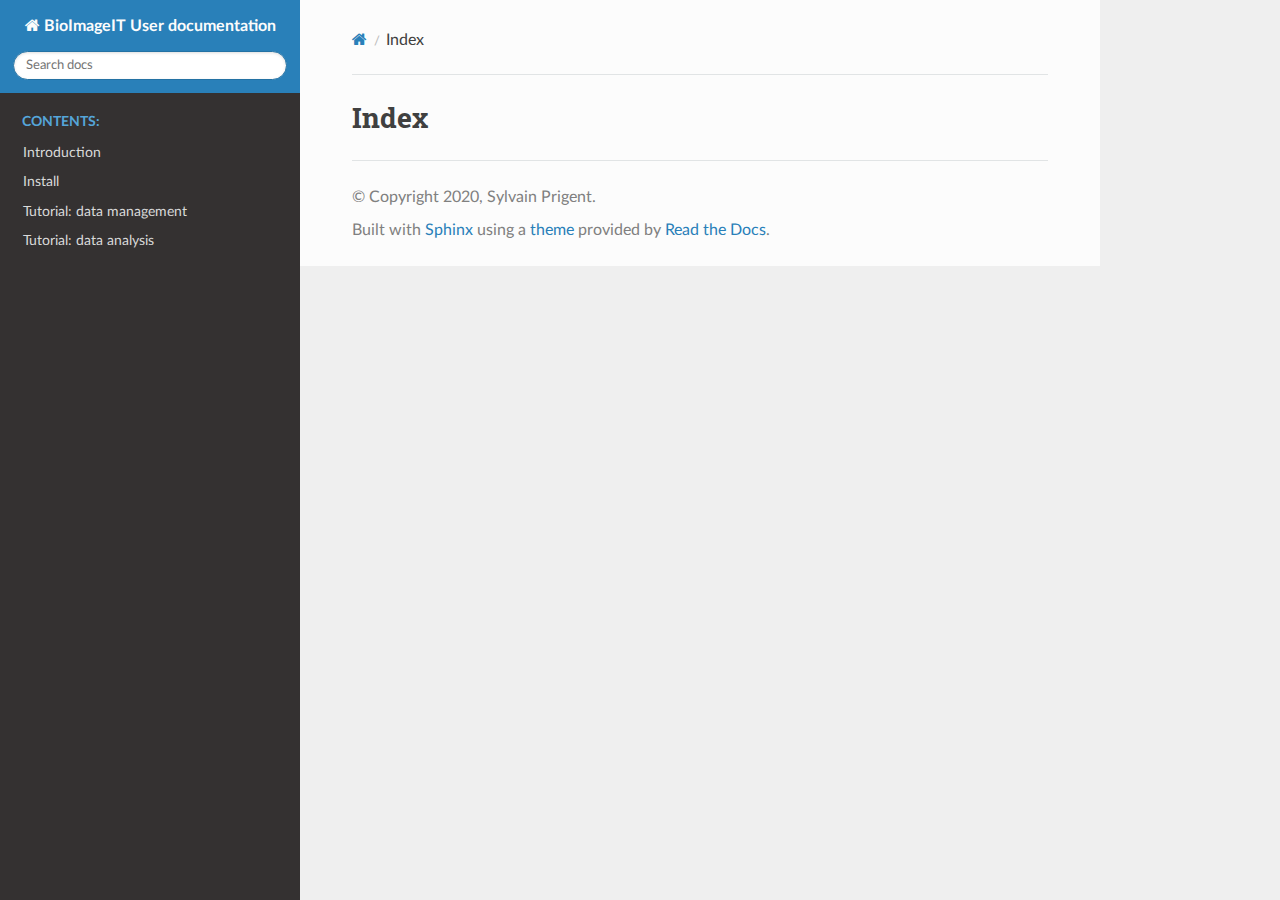
==== commit 2f4d31dd: "Deploying to gh-pages from @ bioimageit/bioimageit_gui@9255e546cf88ff8d59adf6d0abb22f9a8682a100 🚀" ====
--- a/genindex.html
+++ b/genindex.html
@@ -13,7 +13,9 @@
         <script data-url_root="./" id="documentation_options" src="_static/documentation_options.js"></script>
         <script src="_static/jquery.js"></script>
         <script src="_static/underscore.js"></script>
+        <script src="_static/_sphinx_javascript_frameworks_compat.js"></script>
         <script src="_static/doctools.js"></script>
+        <script src="_static/sphinx_highlight.js"></script>
     <script src="_static/js/theme.js"></script>
     <link rel="index" title="Index" href="#" />
     <link rel="search" title="Search" href="search.html" /> 
@@ -24,11 +26,15 @@
     <nav data-toggle="wy-nav-shift" class="wy-nav-side">
       <div class="wy-side-scroll">
         <div class="wy-side-nav-search" >
-            <a href="index.html" class="icon icon-home"> BioImageIT User documentation
+
+          
+          
+          <a href="index.html" class="icon icon-home">
+            BioImageIT User documentation
           </a>
 <div role="search">
   <form id="rtd-search-form" class="wy-form" action="search.html" method="get">
-    <input type="text" name="q" placeholder="Search docs" />
+    <input type="text" name="q" placeholder="Search docs" aria-label="Search docs" />
     <input type="hidden" name="check_keywords" value="yes" />
     <input type="hidden" name="area" value="default" />
   </form>
@@ -55,8 +61,8 @@
         <div class="rst-content">
           <div role="navigation" aria-label="Page navigation">
   <ul class="wy-breadcrumbs">
-      <li><a href="index.html" class="icon icon-home"></a> &raquo;</li>
-      <li>Index</li>
+      <li><a href="index.html" class="icon icon-home" aria-label="Home"></a></li>
+      <li class="breadcrumb-item active">Index</li>
       <li class="wy-breadcrumbs-aside">
       </li>
   </ul>
--- a/_static/css/theme.css
+++ b/_static/css/theme.css
@@ -1,4 +1,4 @@
-html{box-sizing:border-box}*,:after,:before{box-sizing:inherit}article,aside,details,figcaption,figure,footer,header,hgroup,nav,section{display:block}audio,canvas,video{display:inline-block;*display:inline;*zoom:1}[hidden],audio:not([controls]){display:none}*{-webkit-box-sizing:border-box;-moz-box-sizing:border-box;box-sizing:border-box}html{font-size:100%;-webkit-text-size-adjust:100%;-ms-text-size-adjust:100%}body{margin:0}a:active,a:hover{outline:0}abbr[title]{border-bottom:1px dotted}b,strong{font-weight:700}blockquote{margin:0}dfn{font-style:italic}ins{background:#ff9;text-decoration:none}ins,mark{color:#000}mark{background:#ff0;font-style:italic;font-weight:700}.rst-content code,.rst-content tt,code,kbd,pre,samp{font-family:monospace,serif;_font-family:courier new,monospace;font-size:1em}pre{white-space:pre}q{quotes:none}q:after,q:before{content:"";content:none}small{font-size:85%}sub,sup{font-size:75%;line-height:0;position:relative;vertical-align:baseline}sup{top:-.5em}sub{bottom:-.25em}dl,ol,ul{margin:0;padding:0;list-style:none;list-style-image:none}li{list-style:none}dd{margin:0}img{border:0;-ms-interpolation-mode:bicubic;vertical-align:middle;max-width:100%}svg:not(:root){overflow:hidden}figure,form{margin:0}label{cursor:pointer}button,input,select,textarea{font-size:100%;margin:0;vertical-align:baseline;*vertical-align:middle}button,input{line-height:normal}button,input[type=button],input[type=reset],input[type=submit]{cursor:pointer;-webkit-appearance:button;*overflow:visible}button[disabled],input[disabled]{cursor:default}input[type=search]{-webkit-appearance:textfield;-moz-box-sizing:content-box;-webkit-box-sizing:content-box;box-sizing:content-box}textarea{resize:vertical}table{border-collapse:collapse;border-spacing:0}td{vertical-align:top}.chromeframe{margin:.2em 0;background:#ccc;color:#000;padding:.2em 0}.ir{display:block;border:0;text-indent:-999em;overflow:hidden;background-color:transparent;background-repeat:no-repeat;text-align:left;direction:ltr;*line-height:0}.ir br{display:none}.hidden{display:none!important;visibility:hidden}.visuallyhidden{border:0;clip:rect(0 0 0 0);height:1px;margin:-1px;overflow:hidden;padding:0;position:absolute;width:1px}.visuallyhidden.focusable:active,.visuallyhidden.focusable:focus{clip:auto;height:auto;margin:0;overflow:visible;position:static;width:auto}.invisible{visibility:hidden}.relative{position:relative}big,small{font-size:100%}@media print{body,html,section{background:none!important}*{box-shadow:none!important;text-shadow:none!important;filter:none!important;-ms-filter:none!important}a,a:visited{text-decoration:underline}.ir a:after,a[href^="#"]:after,a[href^="javascript:"]:after{content:""}blockquote,pre{page-break-inside:avoid}thead{display:table-header-group}img,tr{page-break-inside:avoid}img{max-width:100%!important}@page{margin:.5cm}.rst-content .toctree-wrapper>p.caption,h2,h3,p{orphans:3;widows:3}.rst-content .toctree-wrapper>p.caption,h2,h3{page-break-after:avoid}}.btn,.fa:before,.icon:before,.rst-content .admonition,.rst-content .admonition-title:before,.rst-content .admonition-todo,.rst-content .attention,.rst-content .caution,.rst-content .code-block-caption .headerlink:before,.rst-content .danger,.rst-content .eqno .headerlink:before,.rst-content .error,.rst-content .hint,.rst-content .important,.rst-content .note,.rst-content .seealso,.rst-content .tip,.rst-content .warning,.rst-content code.download span:first-child:before,.rst-content dl dt .headerlink:before,.rst-content h1 .headerlink:before,.rst-content h2 .headerlink:before,.rst-content h3 .headerlink:before,.rst-content h4 .headerlink:before,.rst-content h5 .headerlink:before,.rst-content h6 .headerlink:before,.rst-content p.caption .headerlink:before,.rst-content p .headerlink:before,.rst-content table>caption .headerlink:before,.rst-content tt.download span:first-child:before,.wy-alert,.wy-dropdown .caret:before,.wy-inline-validate.wy-inline-validate-danger .wy-input-context:before,.wy-inline-validate.wy-inline-validate-info .wy-input-context:before,.wy-inline-validate.wy-inline-validate-success .wy-input-context:before,.wy-inline-validate.wy-inline-validate-warning .wy-input-context:before,.wy-menu-vertical li.current>a,.wy-menu-vertical li.current>a button.toctree-expand:before,.wy-menu-vertical li.on a,.wy-menu-vertical li.on a button.toctree-expand:before,.wy-menu-vertical li button.toctree-expand:before,.wy-nav-top a,.wy-side-nav-search .wy-dropdown>a,.wy-side-nav-search>a,input[type=color],input[type=date],input[type=datetime-local],input[type=datetime],input[type=email],input[type=month],input[type=number],input[type=password],input[type=search],input[type=tel],input[type=text],input[type=time],input[type=url],input[type=week],select,textarea{-webkit-font-smoothing:antialiased}.clearfix{*zoom:1}.clearfix:after,.clearfix:before{display:table;content:""}.clearfix:after{clear:both}/*!
+html{box-sizing:border-box}*,:after,:before{box-sizing:inherit}article,aside,details,figcaption,figure,footer,header,hgroup,nav,section{display:block}audio,canvas,video{display:inline-block;*display:inline;*zoom:1}[hidden],audio:not([controls]){display:none}*{-webkit-box-sizing:border-box;-moz-box-sizing:border-box;box-sizing:border-box}html{font-size:100%;-webkit-text-size-adjust:100%;-ms-text-size-adjust:100%}body{margin:0}a:active,a:hover{outline:0}abbr[title]{border-bottom:1px dotted}b,strong{font-weight:700}blockquote{margin:0}dfn{font-style:italic}ins{background:#ff9;text-decoration:none}ins,mark{color:#000}mark{background:#ff0;font-style:italic;font-weight:700}.rst-content code,.rst-content tt,code,kbd,pre,samp{font-family:monospace,serif;_font-family:courier new,monospace;font-size:1em}pre{white-space:pre}q{quotes:none}q:after,q:before{content:"";content:none}small{font-size:85%}sub,sup{font-size:75%;line-height:0;position:relative;vertical-align:baseline}sup{top:-.5em}sub{bottom:-.25em}dl,ol,ul{margin:0;padding:0;list-style:none;list-style-image:none}li{list-style:none}dd{margin:0}img{border:0;-ms-interpolation-mode:bicubic;vertical-align:middle;max-width:100%}svg:not(:root){overflow:hidden}figure,form{margin:0}label{cursor:pointer}button,input,select,textarea{font-size:100%;margin:0;vertical-align:baseline;*vertical-align:middle}button,input{line-height:normal}button,input[type=button],input[type=reset],input[type=submit]{cursor:pointer;-webkit-appearance:button;*overflow:visible}button[disabled],input[disabled]{cursor:default}input[type=search]{-webkit-appearance:textfield;-moz-box-sizing:content-box;-webkit-box-sizing:content-box;box-sizing:content-box}textarea{resize:vertical}table{border-collapse:collapse;border-spacing:0}td{vertical-align:top}.chromeframe{margin:.2em 0;background:#ccc;color:#000;padding:.2em 0}.ir{display:block;border:0;text-indent:-999em;overflow:hidden;background-color:transparent;background-repeat:no-repeat;text-align:left;direction:ltr;*line-height:0}.ir br{display:none}.hidden{display:none!important;visibility:hidden}.visuallyhidden{border:0;clip:rect(0 0 0 0);height:1px;margin:-1px;overflow:hidden;padding:0;position:absolute;width:1px}.visuallyhidden.focusable:active,.visuallyhidden.focusable:focus{clip:auto;height:auto;margin:0;overflow:visible;position:static;width:auto}.invisible{visibility:hidden}.relative{position:relative}big,small{font-size:100%}@media print{body,html,section{background:none!important}*{box-shadow:none!important;text-shadow:none!important;filter:none!important;-ms-filter:none!important}a,a:visited{text-decoration:underline}.ir a:after,a[href^="#"]:after,a[href^="javascript:"]:after{content:""}blockquote,pre{page-break-inside:avoid}thead{display:table-header-group}img,tr{page-break-inside:avoid}img{max-width:100%!important}@page{margin:.5cm}.rst-content .toctree-wrapper>p.caption,h2,h3,p{orphans:3;widows:3}.rst-content .toctree-wrapper>p.caption,h2,h3{page-break-after:avoid}}.btn,.fa:before,.icon:before,.rst-content .admonition,.rst-content .admonition-title:before,.rst-content .admonition-todo,.rst-content .attention,.rst-content .caution,.rst-content .code-block-caption .headerlink:before,.rst-content .danger,.rst-content .eqno .headerlink:before,.rst-content .error,.rst-content .hint,.rst-content .important,.rst-content .note,.rst-content .seealso,.rst-content .tip,.rst-content .warning,.rst-content code.download span:first-child:before,.rst-content dl dt .headerlink:before,.rst-content h1 .headerlink:before,.rst-content h2 .headerlink:before,.rst-content h3 .headerlink:before,.rst-content h4 .headerlink:before,.rst-content h5 .headerlink:before,.rst-content h6 .headerlink:before,.rst-content p.caption .headerlink:before,.rst-content p .headerlink:before,.rst-content table>caption .headerlink:before,.rst-content tt.download span:first-child:before,.wy-alert,.wy-dropdown .caret:before,.wy-inline-validate.wy-inline-validate-danger .wy-input-context:before,.wy-inline-validate.wy-inline-validate-info .wy-input-context:before,.wy-inline-validate.wy-inline-validate-success .wy-input-context:before,.wy-inline-validate.wy-inline-validate-warning .wy-input-context:before,.wy-menu-vertical li.current>a button.toctree-expand:before,.wy-menu-vertical li.on a button.toctree-expand:before,.wy-menu-vertical li button.toctree-expand:before,input[type=color],input[type=date],input[type=datetime-local],input[type=datetime],input[type=email],input[type=month],input[type=number],input[type=password],input[type=search],input[type=tel],input[type=text],input[type=time],input[type=url],input[type=week],select,textarea{-webkit-font-smoothing:antialiased}.clearfix{*zoom:1}.clearfix:after,.clearfix:before{display:table;content:""}.clearfix:after{clear:both}/*!
  *  Font Awesome 4.7.0 by @davegandy - http://fontawesome.io - @fontawesome
  *  License - http://fontawesome.io/license (Font: SIL OFL 1.1, CSS: MIT License)
- */@font-face{font-family:FontAwesome;src:url(fonts/fontawesome-webfont.eot?674f50d287a8c48dc19ba404d20fe713);src:url(fonts/fontawesome-webfont.eot?674f50d287a8c48dc19ba404d20fe713?#iefix&v=4.7.0) format("embedded-opentype"),url(fonts/fontawesome-webfont.woff2?af7ae505a9eed503f8b8e6982036873e) format("woff2"),url(fonts/fontawesome-webfont.woff?fee66e712a8a08eef5805a46892932ad) format("woff"),url(fonts/fontawesome-webfont.ttf?b06871f281fee6b241d60582ae9369b9) format("truetype"),url(fonts/fontawesome-webfont.svg?912ec66d7572ff821749319396470bde#fontawesomeregular) format("svg");font-weight:400;font-style:normal}.fa,.icon,.rst-content .admonition-title,.rst-content .code-block-caption .headerlink,.rst-content .eqno .headerlink,.rst-content code.download span:first-child,.rst-content dl dt .headerlink,.rst-content h1 .headerlink,.rst-content h2 .headerlink,.rst-content h3 .headerlink,.rst-content h4 .headerlink,.rst-content h5 .headerlink,.rst-content h6 .headerlink,.rst-content p.caption .headerlink,.rst-content p .headerlink,.rst-content table>caption .headerlink,.rst-content tt.download span:first-child,.wy-menu-vertical li.current>a button.toctree-expand,.wy-menu-vertical li.on a button.toctree-expand,.wy-menu-vertical li button.toctree-expand{display:inline-block;font:normal normal normal 14px/1 FontAwesome;font-size:inherit;text-rendering:auto;-webkit-font-smoothing:antialiased;-moz-osx-font-smoothing:grayscale}.fa-lg{font-size:1.33333em;line-height:.75em;vertical-align:-15%}.fa-2x{font-size:2em}.fa-3x{font-size:3em}.fa-4x{font-size:4em}.fa-5x{font-size:5em}.fa-fw{width:1.28571em;text-align:center}.fa-ul{padding-left:0;margin-left:2.14286em;list-style-type:none}.fa-ul>li{position:relative}.fa-li{position:absolute;left:-2.14286em;width:2.14286em;top:.14286em;text-align:center}.fa-li.fa-lg{left:-1.85714em}.fa-border{padding:.2em .25em .15em;border:.08em solid #eee;border-radius:.1em}.fa-pull-left{float:left}.fa-pull-right{float:right}.fa-pull-left.icon,.fa.fa-pull-left,.rst-content .code-block-caption .fa-pull-left.headerlink,.rst-content .eqno .fa-pull-left.headerlink,.rst-content .fa-pull-left.admonition-title,.rst-content code.download span.fa-pull-left:first-child,.rst-content dl dt .fa-pull-left.headerlink,.rst-content h1 .fa-pull-left.headerlink,.rst-content h2 .fa-pull-left.headerlink,.rst-content h3 .fa-pull-left.headerlink,.rst-content h4 .fa-pull-left.headerlink,.rst-content h5 .fa-pull-left.headerlink,.rst-content h6 .fa-pull-left.headerlink,.rst-content p .fa-pull-left.headerlink,.rst-content table>caption .fa-pull-left.headerlink,.rst-content tt.download span.fa-pull-left:first-child,.wy-menu-vertical li.current>a button.fa-pull-left.toctree-expand,.wy-menu-vertical li.on a button.fa-pull-left.toctree-expand,.wy-menu-vertical li button.fa-pull-left.toctree-expand{margin-right:.3em}.fa-pull-right.icon,.fa.fa-pull-right,.rst-content .code-block-caption .fa-pull-right.headerlink,.rst-content .eqno .fa-pull-right.headerlink,.rst-content .fa-pull-right.admonition-title,.rst-content code.download span.fa-pull-right:first-child,.rst-content dl dt .fa-pull-right.headerlink,.rst-content h1 .fa-pull-right.headerlink,.rst-content h2 .fa-pull-right.headerlink,.rst-content h3 .fa-pull-right.headerlink,.rst-content h4 .fa-pull-right.headerlink,.rst-content h5 .fa-pull-right.headerlink,.rst-content h6 .fa-pull-right.headerlink,.rst-content p .fa-pull-right.headerlink,.rst-content table>caption .fa-pull-right.headerlink,.rst-content tt.download span.fa-pull-right:first-child,.wy-menu-vertical li.current>a button.fa-pull-right.toctree-expand,.wy-menu-vertical li.on a button.fa-pull-right.toctree-expand,.wy-menu-vertical li button.fa-pull-right.toctree-expand{margin-left:.3em}.pull-right{float:right}.pull-left{float:left}.fa.pull-left,.pull-left.icon,.rst-content .code-block-caption .pull-left.headerlink,.rst-content .eqno .pull-left.headerlink,.rst-content .pull-left.admonition-title,.rst-content code.download span.pull-left:first-child,.rst-content dl dt .pull-left.headerlink,.rst-content h1 .pull-left.headerlink,.rst-content h2 .pull-left.headerlink,.rst-content h3 .pull-left.headerlink,.rst-content h4 .pull-left.headerlink,.rst-content h5 .pull-left.headerlink,.rst-content h6 .pull-left.headerlink,.rst-content p .pull-left.headerlink,.rst-content table>caption .pull-left.headerlink,.rst-content tt.download span.pull-left:first-child,.wy-menu-vertical li.current>a button.pull-left.toctree-expand,.wy-menu-vertical li.on a button.pull-left.toctree-expand,.wy-menu-vertical li button.pull-left.toctree-expand{margin-right:.3em}.fa.pull-right,.pull-right.icon,.rst-content .code-block-caption .pull-right.headerlink,.rst-content .eqno .pull-right.headerlink,.rst-content .pull-right.admonition-title,.rst-content code.download span.pull-right:first-child,.rst-content dl dt .pull-right.headerlink,.rst-content h1 .pull-right.headerlink,.rst-content h2 .pull-right.headerlink,.rst-content h3 .pull-right.headerlink,.rst-content h4 .pull-right.headerlink,.rst-content h5 .pull-right.headerlink,.rst-content h6 .pull-right.headerlink,.rst-content p .pull-right.headerlink,.rst-content table>caption .pull-right.headerlink,.rst-content tt.download span.pull-right:first-child,.wy-menu-vertical li.current>a button.pull-right.toctree-expand,.wy-menu-vertical li.on a button.pull-right.toctree-expand,.wy-menu-vertical li button.pull-right.toctree-expand{margin-left:.3em}.fa-spin{-webkit-animation:fa-spin 2s linear infinite;animation:fa-spin 2s linear infinite}.fa-pulse{-webkit-animation:fa-spin 1s steps(8) infinite;animation:fa-spin 1s steps(8) infinite}@-webkit-keyframes fa-spin{0%{-webkit-transform:rotate(0deg);transform:rotate(0deg)}to{-webkit-transform:rotate(359deg);transform:rotate(359deg)}}@keyframes fa-spin{0%{-webkit-transform:rotate(0deg);transform:rotate(0deg)}to{-webkit-transform:rotate(359deg);transform:rotate(359deg)}}.fa-rotate-90{-ms-filter:"progid:DXImageTransform.Microsoft.BasicImage(rotation=1)";-webkit-transform:rotate(90deg);-ms-transform:rotate(90deg);transform:rotate(90deg)}.fa-rotate-180{-ms-filter:"progid:DXImageTransform.Microsoft.BasicImage(rotation=2)";-webkit-transform:rotate(180deg);-ms-transform:rotate(180deg);transform:rotate(180deg)}.fa-rotate-270{-ms-filter:"progid:DXImageTransform.Microsoft.BasicImage(rotation=3)";-webkit-transform:rotate(270deg);-ms-transform:rotate(270deg);transform:rotate(270deg)}.fa-flip-horizontal{-ms-filter:"progid:DXImageTransform.Microsoft.BasicImage(rotation=0, mirror=1)";-webkit-transform:scaleX(-1);-ms-transform:scaleX(-1);transform:scaleX(-1)}.fa-flip-vertical{-ms-filter:"progid:DXImageTransform.Microsoft.BasicImage(rotation=2, mirror=1)";-webkit-transform:scaleY(-1);-ms-transform:scaleY(-1);transform:scaleY(-1)}:root .fa-flip-horizontal,:root .fa-flip-vertical,:root .fa-rotate-90,:root .fa-rotate-180,:root .fa-rotate-270{filter:none}.fa-stack{position:relative;display:inline-block;width:2em;height:2em;line-height:2em;vertical-align:middle}.fa-stack-1x,.fa-stack-2x{position:absolute;left:0;width:100%;text-align:center}.fa-stack-1x{line-height:inherit}.fa-stack-2x{font-size:2em}.fa-inverse{color:#fff}.fa-glass:before{content:""}.fa-music:before{content:""}.fa-search:before,.icon-search:before{content:""}.fa-envelope-o:before{content:""}.fa-heart:before{content:""}.fa-star:before{content:""}.fa-star-o:before{content:""}.fa-user:before{content:""}.fa-film:before{content:""}.fa-th-large:before{content:""}.fa-th:before{content:""}.fa-th-list:before{content:""}.fa-check:before{content:""}.fa-close:before,.fa-remove:before,.fa-times:before{content:""}.fa-search-plus:before{content:""}.fa-search-minus:before{content:""}.fa-power-off:before{content:""}.fa-signal:before{content:""}.fa-cog:before,.fa-gear:before{content:""}.fa-trash-o:before{content:""}.fa-home:before,.icon-home:before{content:""}.fa-file-o:before{content:""}.fa-clock-o:before{content:""}.fa-road:before{content:""}.fa-download:before,.rst-content code.download span:first-child:before,.rst-content tt.download span:first-child:before{content:""}.fa-arrow-circle-o-down:before{content:""}.fa-arrow-circle-o-up:before{content:""}.fa-inbox:before{content:""}.fa-play-circle-o:before{content:""}.fa-repeat:before,.fa-rotate-right:before{content:""}.fa-refresh:before{content:""}.fa-list-alt:before{content:""}.fa-lock:before{content:""}.fa-flag:before{content:""}.fa-headphones:before{content:""}.fa-volume-off:before{content:""}.fa-volume-down:before{content:""}.fa-volume-up:before{content:""}.fa-qrcode:before{content:""}.fa-barcode:before{content:""}.fa-tag:before{content:""}.fa-tags:before{content:""}.fa-book:before,.icon-book:before{content:""}.fa-bookmark:before{content:""}.fa-print:before{content:""}.fa-camera:before{content:""}.fa-font:before{content:""}.fa-bold:before{content:""}.fa-italic:before{content:""}.fa-text-height:before{content:""}.fa-text-width:before{content:""}.fa-align-left:before{content:""}.fa-align-center:before{content:""}.fa-align-right:before{content:""}.fa-align-justify:before{content:""}.fa-list:before{content:""}.fa-dedent:before,.fa-outdent:before{content:""}.fa-indent:before{content:""}.fa-video-camera:before{content:""}.fa-image:before,.fa-photo:before,.fa-picture-o:before{content:""}.fa-pencil:before{content:""}.fa-map-marker:before{content:""}.fa-adjust:before{content:""}.fa-tint:before{content:""}.fa-edit:before,.fa-pencil-square-o:before{content:""}.fa-share-square-o:before{content:""}.fa-check-square-o:before{content:""}.fa-arrows:before{content:""}.fa-step-backward:before{content:""}.fa-fast-backward:before{content:""}.fa-backward:before{content:""}.fa-play:before{content:""}.fa-pause:before{content:""}.fa-stop:before{content:""}.fa-forward:before{content:""}.fa-fast-forward:before{content:""}.fa-step-forward:before{content:""}.fa-eject:before{content:""}.fa-chevron-left:before{content:""}.fa-chevron-right:before{content:""}.fa-plus-circle:before{content:""}.fa-minus-circle:before{content:""}.fa-times-circle:before,.wy-inline-validate.wy-inline-validate-danger .wy-input-context:before{content:""}.fa-check-circle:before,.wy-inline-validate.wy-inline-validate-success .wy-input-context:before{content:""}.fa-question-circle:before{content:""}.fa-info-circle:before{content:""}.fa-crosshairs:before{content:""}.fa-times-circle-o:before{content:""}.fa-check-circle-o:before{content:""}.fa-ban:before{content:""}.fa-arrow-left:before{content:""}.fa-arrow-right:before{content:""}.fa-arrow-up:before{content:""}.fa-arrow-down:before{content:""}.fa-mail-forward:before,.fa-share:before{content:""}.fa-expand:before{content:""}.fa-compress:before{content:""}.fa-plus:before{content:""}.fa-minus:before{content:""}.fa-asterisk:before{content:""}.fa-exclamation-circle:before,.rst-content .admonition-title:before,.wy-inline-validate.wy-inline-validate-info .wy-input-context:before,.wy-inline-validate.wy-inline-validate-warning .wy-input-context:before{content:""}.fa-gift:before{content:""}.fa-leaf:before{content:""}.fa-fire:before,.icon-fire:before{content:""}.fa-eye:before{content:""}.fa-eye-slash:before{content:""}.fa-exclamation-triangle:before,.fa-warning:before{content:""}.fa-plane:before{content:""}.fa-calendar:before{content:""}.fa-random:before{content:""}.fa-comment:before{content:""}.fa-magnet:before{content:""}.fa-chevron-up:before{content:""}.fa-chevron-down:before{content:""}.fa-retweet:before{content:""}.fa-shopping-cart:before{content:""}.fa-folder:before{content:""}.fa-folder-open:before{content:""}.fa-arrows-v:before{content:""}.fa-arrows-h:before{content:""}.fa-bar-chart-o:before,.fa-bar-chart:before{content:""}.fa-twitter-square:before{content:""}.fa-facebook-square:before{content:""}.fa-camera-retro:before{content:""}.fa-key:before{content:""}.fa-cogs:before,.fa-gears:before{content:""}.fa-comments:before{content:""}.fa-thumbs-o-up:before{content:""}.fa-thumbs-o-down:before{content:""}.fa-star-half:before{content:""}.fa-heart-o:before{content:""}.fa-sign-out:before{content:""}.fa-linkedin-square:before{content:""}.fa-thumb-tack:before{content:""}.fa-external-link:before{content:""}.fa-sign-in:before{content:""}.fa-trophy:before{content:""}.fa-github-square:before{content:""}.fa-upload:before{content:""}.fa-lemon-o:before{content:""}.fa-phone:before{content:""}.fa-square-o:before{content:""}.fa-bookmark-o:before{content:""}.fa-phone-square:before{content:""}.fa-twitter:before{content:""}.fa-facebook-f:before,.fa-facebook:before{content:""}.fa-github:before,.icon-github:before{content:""}.fa-unlock:before{content:""}.fa-credit-card:before{content:""}.fa-feed:before,.fa-rss:before{content:""}.fa-hdd-o:before{content:""}.fa-bullhorn:before{content:""}.fa-bell:before{content:""}.fa-certificate:before{content:""}.fa-hand-o-right:before{content:""}.fa-hand-o-left:before{content:""}.fa-hand-o-up:before{content:""}.fa-hand-o-down:before{content:""}.fa-arrow-circle-left:before,.icon-circle-arrow-left:before{content:""}.fa-arrow-circle-right:before,.icon-circle-arrow-right:before{content:""}.fa-arrow-circle-up:before{content:""}.fa-arrow-circle-down:before{content:""}.fa-globe:before{content:""}.fa-wrench:before{content:""}.fa-tasks:before{content:""}.fa-filter:before{content:""}.fa-briefcase:before{content:""}.fa-arrows-alt:before{content:""}.fa-group:before,.fa-users:before{content:""}.fa-chain:before,.fa-link:before,.icon-link:before{content:""}.fa-cloud:before{content:""}.fa-flask:before{content:""}.fa-cut:before,.fa-scissors:before{content:""}.fa-copy:before,.fa-files-o:before{content:""}.fa-paperclip:before{content:""}.fa-floppy-o:before,.fa-save:before{content:""}.fa-square:before{content:""}.fa-bars:before,.fa-navicon:before,.fa-reorder:before{content:""}.fa-list-ul:before{content:""}.fa-list-ol:before{content:""}.fa-strikethrough:before{content:""}.fa-underline:before{content:""}.fa-table:before{content:""}.fa-magic:before{content:""}.fa-truck:before{content:""}.fa-pinterest:before{content:""}.fa-pinterest-square:before{content:""}.fa-google-plus-square:before{content:""}.fa-google-plus:before{content:""}.fa-money:before{content:""}.fa-caret-down:before,.icon-caret-down:before,.wy-dropdown .caret:before{content:""}.fa-caret-up:before{content:""}.fa-caret-left:before{content:""}.fa-caret-right:before{content:""}.fa-columns:before{content:""}.fa-sort:before,.fa-unsorted:before{content:""}.fa-sort-desc:before,.fa-sort-down:before{content:""}.fa-sort-asc:before,.fa-sort-up:before{content:""}.fa-envelope:before{content:""}.fa-linkedin:before{content:""}.fa-rotate-left:before,.fa-undo:before{content:""}.fa-gavel:before,.fa-legal:before{content:""}.fa-dashboard:before,.fa-tachometer:before{content:""}.fa-comment-o:before{content:""}.fa-comments-o:before{content:""}.fa-bolt:before,.fa-flash:before{content:""}.fa-sitemap:before{content:""}.fa-umbrella:before{content:""}.fa-clipboard:before,.fa-paste:before{content:""}.fa-lightbulb-o:before{content:""}.fa-exchange:before{content:""}.fa-cloud-download:before{content:""}.fa-cloud-upload:before{content:""}.fa-user-md:before{content:""}.fa-stethoscope:before{content:""}.fa-suitcase:before{content:""}.fa-bell-o:before{content:""}.fa-coffee:before{content:""}.fa-cutlery:before{content:""}.fa-file-text-o:before{content:""}.fa-building-o:before{content:""}.fa-hospital-o:before{content:""}.fa-ambulance:before{content:""}.fa-medkit:before{content:""}.fa-fighter-jet:before{content:""}.fa-beer:before{content:""}.fa-h-square:before{content:""}.fa-plus-square:before{content:""}.fa-angle-double-left:before{content:""}.fa-angle-double-right:before{content:""}.fa-angle-double-up:before{content:""}.fa-angle-double-down:before{content:""}.fa-angle-left:before{content:""}.fa-angle-right:before{content:""}.fa-angle-up:before{content:""}.fa-angle-down:before{content:""}.fa-desktop:before{content:""}.fa-laptop:before{content:""}.fa-tablet:before{content:""}.fa-mobile-phone:before,.fa-mobile:before{content:""}.fa-circle-o:before{content:""}.fa-quote-left:before{content:""}.fa-quote-right:before{content:""}.fa-spinner:before{content:""}.fa-circle:before{content:""}.fa-mail-reply:before,.fa-reply:before{content:""}.fa-github-alt:before{content:""}.fa-folder-o:before{content:""}.fa-folder-open-o:before{content:""}.fa-smile-o:before{content:""}.fa-frown-o:before{content:""}.fa-meh-o:before{content:""}.fa-gamepad:before{content:""}.fa-keyboard-o:before{content:""}.fa-flag-o:before{content:""}.fa-flag-checkered:before{content:""}.fa-terminal:before{content:""}.fa-code:before{content:""}.fa-mail-reply-all:before,.fa-reply-all:before{content:""}.fa-star-half-empty:before,.fa-star-half-full:before,.fa-star-half-o:before{content:""}.fa-location-arrow:before{content:""}.fa-crop:before{content:""}.fa-code-fork:before{content:""}.fa-chain-broken:before,.fa-unlink:before{content:""}.fa-question:before{content:""}.fa-info:before{content:""}.fa-exclamation:before{content:""}.fa-superscript:before{content:""}.fa-subscript:before{content:""}.fa-eraser:before{content:""}.fa-puzzle-piece:before{content:""}.fa-microphone:before{content:""}.fa-microphone-slash:before{content:""}.fa-shield:before{content:""}.fa-calendar-o:before{content:""}.fa-fire-extinguisher:before{content:""}.fa-rocket:before{content:""}.fa-maxcdn:before{content:""}.fa-chevron-circle-left:before{content:""}.fa-chevron-circle-right:before{content:""}.fa-chevron-circle-up:before{content:""}.fa-chevron-circle-down:before{content:""}.fa-html5:before{content:""}.fa-css3:before{content:""}.fa-anchor:before{content:""}.fa-unlock-alt:before{content:""}.fa-bullseye:before{content:""}.fa-ellipsis-h:before{content:""}.fa-ellipsis-v:before{content:""}.fa-rss-square:before{content:""}.fa-play-circle:before{content:""}.fa-ticket:before{content:""}.fa-minus-square:before{content:""}.fa-minus-square-o:before,.wy-menu-vertical li.current>a button.toctree-expand:before,.wy-menu-vertical li.on a button.toctree-expand:before{content:""}.fa-level-up:before{content:""}.fa-level-down:before{content:""}.fa-check-square:before{content:""}.fa-pencil-square:before{content:""}.fa-external-link-square:before{content:""}.fa-share-square:before{content:""}.fa-compass:before{content:""}.fa-caret-square-o-down:before,.fa-toggle-down:before{content:""}.fa-caret-square-o-up:before,.fa-toggle-up:before{content:""}.fa-caret-square-o-right:before,.fa-toggle-right:before{content:""}.fa-eur:before,.fa-euro:before{content:""}.fa-gbp:before{content:""}.fa-dollar:before,.fa-usd:before{content:""}.fa-inr:before,.fa-rupee:before{content:""}.fa-cny:before,.fa-jpy:before,.fa-rmb:before,.fa-yen:before{content:""}.fa-rouble:before,.fa-rub:before,.fa-ruble:before{content:""}.fa-krw:before,.fa-won:before{content:""}.fa-bitcoin:before,.fa-btc:before{content:""}.fa-file:before{content:""}.fa-file-text:before{content:""}.fa-sort-alpha-asc:before{content:""}.fa-sort-alpha-desc:before{content:""}.fa-sort-amount-asc:before{content:""}.fa-sort-amount-desc:before{content:""}.fa-sort-numeric-asc:before{content:""}.fa-sort-numeric-desc:before{content:""}.fa-thumbs-up:before{content:""}.fa-thumbs-down:before{content:""}.fa-youtube-square:before{content:""}.fa-youtube:before{content:""}.fa-xing:before{content:""}.fa-xing-square:before{content:""}.fa-youtube-play:before{content:""}.fa-dropbox:before{content:""}.fa-stack-overflow:before{content:""}.fa-instagram:before{content:""}.fa-flickr:before{content:""}.fa-adn:before{content:""}.fa-bitbucket:before,.icon-bitbucket:before{content:""}.fa-bitbucket-square:before{content:""}.fa-tumblr:before{content:""}.fa-tumblr-square:before{content:""}.fa-long-arrow-down:before{content:""}.fa-long-arrow-up:before{content:""}.fa-long-arrow-left:before{content:""}.fa-long-arrow-right:before{content:""}.fa-apple:before{content:""}.fa-windows:before{content:""}.fa-android:before{content:""}.fa-linux:before{content:""}.fa-dribbble:before{content:""}.fa-skype:before{content:""}.fa-foursquare:before{content:""}.fa-trello:before{content:""}.fa-female:before{content:""}.fa-male:before{content:""}.fa-gittip:before,.fa-gratipay:before{content:""}.fa-sun-o:before{content:""}.fa-moon-o:before{content:""}.fa-archive:before{content:""}.fa-bug:before{content:""}.fa-vk:before{content:""}.fa-weibo:before{content:""}.fa-renren:before{content:""}.fa-pagelines:before{content:""}.fa-stack-exchange:before{content:""}.fa-arrow-circle-o-right:before{content:""}.fa-arrow-circle-o-left:before{content:""}.fa-caret-square-o-left:before,.fa-toggle-left:before{content:""}.fa-dot-circle-o:before{content:""}.fa-wheelchair:before{content:""}.fa-vimeo-square:before{content:""}.fa-try:before,.fa-turkish-lira:before{content:""}.fa-plus-square-o:before,.wy-menu-vertical li button.toctree-expand:before{content:""}.fa-space-shuttle:before{content:""}.fa-slack:before{content:""}.fa-envelope-square:before{content:""}.fa-wordpress:before{content:""}.fa-openid:before{content:""}.fa-bank:before,.fa-institution:before,.fa-university:before{content:""}.fa-graduation-cap:before,.fa-mortar-board:before{content:""}.fa-yahoo:before{content:""}.fa-google:before{content:""}.fa-reddit:before{content:""}.fa-reddit-square:before{content:""}.fa-stumbleupon-circle:before{content:""}.fa-stumbleupon:before{content:""}.fa-delicious:before{content:""}.fa-digg:before{content:""}.fa-pied-piper-pp:before{content:""}.fa-pied-piper-alt:before{content:""}.fa-drupal:before{content:""}.fa-joomla:before{content:""}.fa-language:before{content:""}.fa-fax:before{content:""}.fa-building:before{content:""}.fa-child:before{content:""}.fa-paw:before{content:""}.fa-spoon:before{content:""}.fa-cube:before{content:""}.fa-cubes:before{content:""}.fa-behance:before{content:""}.fa-behance-square:before{content:""}.fa-steam:before{content:""}.fa-steam-square:before{content:""}.fa-recycle:before{content:""}.fa-automobile:before,.fa-car:before{content:""}.fa-cab:before,.fa-taxi:before{content:""}.fa-tree:before{content:""}.fa-spotify:before{content:""}.fa-deviantart:before{content:""}.fa-soundcloud:before{content:""}.fa-database:before{content:""}.fa-file-pdf-o:before{content:""}.fa-file-word-o:before{content:""}.fa-file-excel-o:before{content:""}.fa-file-powerpoint-o:before{content:""}.fa-file-image-o:before,.fa-file-photo-o:before,.fa-file-picture-o:before{content:""}.fa-file-archive-o:before,.fa-file-zip-o:before{content:""}.fa-file-audio-o:before,.fa-file-sound-o:before{content:""}.fa-file-movie-o:before,.fa-file-video-o:before{content:""}.fa-file-code-o:before{content:""}.fa-vine:before{content:""}.fa-codepen:before{content:""}.fa-jsfiddle:before{content:""}.fa-life-bouy:before,.fa-life-buoy:before,.fa-life-ring:before,.fa-life-saver:before,.fa-support:before{content:""}.fa-circle-o-notch:before{content:""}.fa-ra:before,.fa-rebel:before,.fa-resistance:before{content:""}.fa-empire:before,.fa-ge:before{content:""}.fa-git-square:before{content:""}.fa-git:before{content:""}.fa-hacker-news:before,.fa-y-combinator-square:before,.fa-yc-square:before{content:""}.fa-tencent-weibo:before{content:""}.fa-qq:before{content:""}.fa-wechat:before,.fa-weixin:before{content:""}.fa-paper-plane:before,.fa-send:before{content:""}.fa-paper-plane-o:before,.fa-send-o:before{content:""}.fa-history:before{content:""}.fa-circle-thin:before{content:""}.fa-header:before{content:""}.fa-paragraph:before{content:""}.fa-sliders:before{content:""}.fa-share-alt:before{content:""}.fa-share-alt-square:before{content:""}.fa-bomb:before{content:""}.fa-futbol-o:before,.fa-soccer-ball-o:before{content:""}.fa-tty:before{content:""}.fa-binoculars:before{content:""}.fa-plug:before{content:""}.fa-slideshare:before{content:""}.fa-twitch:before{content:""}.fa-yelp:before{content:""}.fa-newspaper-o:before{content:""}.fa-wifi:before{content:""}.fa-calculator:before{content:""}.fa-paypal:before{content:""}.fa-google-wallet:before{content:""}.fa-cc-visa:before{content:""}.fa-cc-mastercard:before{content:""}.fa-cc-discover:before{content:""}.fa-cc-amex:before{content:""}.fa-cc-paypal:before{content:""}.fa-cc-stripe:before{content:""}.fa-bell-slash:before{content:""}.fa-bell-slash-o:before{content:""}.fa-trash:before{content:""}.fa-copyright:before{content:""}.fa-at:before{content:""}.fa-eyedropper:before{content:""}.fa-paint-brush:before{content:""}.fa-birthday-cake:before{content:""}.fa-area-chart:before{content:""}.fa-pie-chart:before{content:""}.fa-line-chart:before{content:""}.fa-lastfm:before{content:""}.fa-lastfm-square:before{content:""}.fa-toggle-off:before{content:""}.fa-toggle-on:before{content:""}.fa-bicycle:before{content:""}.fa-bus:before{content:""}.fa-ioxhost:before{content:""}.fa-angellist:before{content:""}.fa-cc:before{content:""}.fa-ils:before,.fa-shekel:before,.fa-sheqel:before{content:""}.fa-meanpath:before{content:""}.fa-buysellads:before{content:""}.fa-connectdevelop:before{content:""}.fa-dashcube:before{content:""}.fa-forumbee:before{content:""}.fa-leanpub:before{content:""}.fa-sellsy:before{content:""}.fa-shirtsinbulk:before{content:""}.fa-simplybuilt:before{content:""}.fa-skyatlas:before{content:""}.fa-cart-plus:before{content:""}.fa-cart-arrow-down:before{content:""}.fa-diamond:before{content:""}.fa-ship:before{content:""}.fa-user-secret:before{content:""}.fa-motorcycle:before{content:""}.fa-street-view:before{content:""}.fa-heartbeat:before{content:""}.fa-venus:before{content:""}.fa-mars:before{content:""}.fa-mercury:before{content:""}.fa-intersex:before,.fa-transgender:before{content:""}.fa-transgender-alt:before{content:""}.fa-venus-double:before{content:""}.fa-mars-double:before{content:""}.fa-venus-mars:before{content:""}.fa-mars-stroke:before{content:""}.fa-mars-stroke-v:before{content:""}.fa-mars-stroke-h:before{content:""}.fa-neuter:before{content:""}.fa-genderless:before{content:""}.fa-facebook-official:before{content:""}.fa-pinterest-p:before{content:""}.fa-whatsapp:before{content:""}.fa-server:before{content:""}.fa-user-plus:before{content:""}.fa-user-times:before{content:""}.fa-bed:before,.fa-hotel:before{content:""}.fa-viacoin:before{content:""}.fa-train:before{content:""}.fa-subway:before{content:""}.fa-medium:before{content:""}.fa-y-combinator:before,.fa-yc:before{content:""}.fa-optin-monster:before{content:""}.fa-opencart:before{content:""}.fa-expeditedssl:before{content:""}.fa-battery-4:before,.fa-battery-full:before,.fa-battery:before{content:""}.fa-battery-3:before,.fa-battery-three-quarters:before{content:""}.fa-battery-2:before,.fa-battery-half:before{content:""}.fa-battery-1:before,.fa-battery-quarter:before{content:""}.fa-battery-0:before,.fa-battery-empty:before{content:""}.fa-mouse-pointer:before{content:""}.fa-i-cursor:before{content:""}.fa-object-group:before{content:""}.fa-object-ungroup:before{content:""}.fa-sticky-note:before{content:""}.fa-sticky-note-o:before{content:""}.fa-cc-jcb:before{content:""}.fa-cc-diners-club:before{content:""}.fa-clone:before{content:""}.fa-balance-scale:before{content:""}.fa-hourglass-o:before{content:""}.fa-hourglass-1:before,.fa-hourglass-start:before{content:""}.fa-hourglass-2:before,.fa-hourglass-half:before{content:""}.fa-hourglass-3:before,.fa-hourglass-end:before{content:""}.fa-hourglass:before{content:""}.fa-hand-grab-o:before,.fa-hand-rock-o:before{content:""}.fa-hand-paper-o:before,.fa-hand-stop-o:before{content:""}.fa-hand-scissors-o:before{content:""}.fa-hand-lizard-o:before{content:""}.fa-hand-spock-o:before{content:""}.fa-hand-pointer-o:before{content:""}.fa-hand-peace-o:before{content:""}.fa-trademark:before{content:""}.fa-registered:before{content:""}.fa-creative-commons:before{content:""}.fa-gg:before{content:""}.fa-gg-circle:before{content:""}.fa-tripadvisor:before{content:""}.fa-odnoklassniki:before{content:""}.fa-odnoklassniki-square:before{content:""}.fa-get-pocket:before{content:""}.fa-wikipedia-w:before{content:""}.fa-safari:before{content:""}.fa-chrome:before{content:""}.fa-firefox:before{content:""}.fa-opera:before{content:""}.fa-internet-explorer:before{content:""}.fa-television:before,.fa-tv:before{content:""}.fa-contao:before{content:""}.fa-500px:before{content:""}.fa-amazon:before{content:""}.fa-calendar-plus-o:before{content:""}.fa-calendar-minus-o:before{content:""}.fa-calendar-times-o:before{content:""}.fa-calendar-check-o:before{content:""}.fa-industry:before{content:""}.fa-map-pin:before{content:""}.fa-map-signs:before{content:""}.fa-map-o:before{content:""}.fa-map:before{content:""}.fa-commenting:before{content:""}.fa-commenting-o:before{content:""}.fa-houzz:before{content:""}.fa-vimeo:before{content:""}.fa-black-tie:before{content:""}.fa-fonticons:before{content:""}.fa-reddit-alien:before{content:""}.fa-edge:before{content:""}.fa-credit-card-alt:before{content:""}.fa-codiepie:before{content:""}.fa-modx:before{content:""}.fa-fort-awesome:before{content:""}.fa-usb:before{content:""}.fa-product-hunt:before{content:""}.fa-mixcloud:before{content:""}.fa-scribd:before{content:""}.fa-pause-circle:before{content:""}.fa-pause-circle-o:before{content:""}.fa-stop-circle:before{content:""}.fa-stop-circle-o:before{content:""}.fa-shopping-bag:before{content:""}.fa-shopping-basket:before{content:""}.fa-hashtag:before{content:""}.fa-bluetooth:before{content:""}.fa-bluetooth-b:before{content:""}.fa-percent:before{content:""}.fa-gitlab:before,.icon-gitlab:before{content:""}.fa-wpbeginner:before{content:""}.fa-wpforms:before{content:""}.fa-envira:before{content:""}.fa-universal-access:before{content:""}.fa-wheelchair-alt:before{content:""}.fa-question-circle-o:before{content:""}.fa-blind:before{content:""}.fa-audio-description:before{content:""}.fa-volume-control-phone:before{content:""}.fa-braille:before{content:""}.fa-assistive-listening-systems:before{content:""}.fa-american-sign-language-interpreting:before,.fa-asl-interpreting:before{content:""}.fa-deaf:before,.fa-deafness:before,.fa-hard-of-hearing:before{content:""}.fa-glide:before{content:""}.fa-glide-g:before{content:""}.fa-sign-language:before,.fa-signing:before{content:""}.fa-low-vision:before{content:""}.fa-viadeo:before{content:""}.fa-viadeo-square:before{content:""}.fa-snapchat:before{content:""}.fa-snapchat-ghost:before{content:""}.fa-snapchat-square:before{content:""}.fa-pied-piper:before{content:""}.fa-first-order:before{content:""}.fa-yoast:before{content:""}.fa-themeisle:before{content:""}.fa-google-plus-circle:before,.fa-google-plus-official:before{content:""}.fa-fa:before,.fa-font-awesome:before{content:""}.fa-handshake-o:before{content:""}.fa-envelope-open:before{content:""}.fa-envelope-open-o:before{content:""}.fa-linode:before{content:""}.fa-address-book:before{content:""}.fa-address-book-o:before{content:""}.fa-address-card:before,.fa-vcard:before{content:""}.fa-address-card-o:before,.fa-vcard-o:before{content:""}.fa-user-circle:before{content:""}.fa-user-circle-o:before{content:""}.fa-user-o:before{content:""}.fa-id-badge:before{content:""}.fa-drivers-license:before,.fa-id-card:before{content:""}.fa-drivers-license-o:before,.fa-id-card-o:before{content:""}.fa-quora:before{content:""}.fa-free-code-camp:before{content:""}.fa-telegram:before{content:""}.fa-thermometer-4:before,.fa-thermometer-full:before,.fa-thermometer:before{content:""}.fa-thermometer-3:before,.fa-thermometer-three-quarters:before{content:""}.fa-thermometer-2:before,.fa-thermometer-half:before{content:""}.fa-thermometer-1:before,.fa-thermometer-quarter:before{content:""}.fa-thermometer-0:before,.fa-thermometer-empty:before{content:""}.fa-shower:before{content:""}.fa-bath:before,.fa-bathtub:before,.fa-s15:before{content:""}.fa-podcast:before{content:""}.fa-window-maximize:before{content:""}.fa-window-minimize:before{content:""}.fa-window-restore:before{content:""}.fa-times-rectangle:before,.fa-window-close:before{content:""}.fa-times-rectangle-o:before,.fa-window-close-o:before{content:""}.fa-bandcamp:before{content:""}.fa-grav:before{content:""}.fa-etsy:before{content:""}.fa-imdb:before{content:""}.fa-ravelry:before{content:""}.fa-eercast:before{content:""}.fa-microchip:before{content:""}.fa-snowflake-o:before{content:""}.fa-superpowers:before{content:""}.fa-wpexplorer:before{content:""}.fa-meetup:before{content:""}.sr-only{position:absolute;width:1px;height:1px;padding:0;margin:-1px;overflow:hidden;clip:rect(0,0,0,0);border:0}.sr-only-focusable:active,.sr-only-focusable:focus{position:static;width:auto;height:auto;margin:0;overflow:visible;clip:auto}.fa,.icon,.rst-content .admonition-title,.rst-content .code-block-caption .headerlink,.rst-content .eqno .headerlink,.rst-content code.download span:first-child,.rst-content dl dt .headerlink,.rst-content h1 .headerlink,.rst-content h2 .headerlink,.rst-content h3 .headerlink,.rst-content h4 .headerlink,.rst-content h5 .headerlink,.rst-content h6 .headerlink,.rst-content p.caption .headerlink,.rst-content p .headerlink,.rst-content table>caption .headerlink,.rst-content tt.download span:first-child,.wy-dropdown .caret,.wy-inline-validate.wy-inline-validate-danger .wy-input-context,.wy-inline-validate.wy-inline-validate-info .wy-input-context,.wy-inline-validate.wy-inline-validate-success .wy-input-context,.wy-inline-validate.wy-inline-validate-warning .wy-input-context,.wy-menu-vertical li.current>a button.toctree-expand,.wy-menu-vertical li.on a button.toctree-expand,.wy-menu-vertical li button.toctree-expand{font-family:inherit}.fa:before,.icon:before,.rst-content .admonition-title:before,.rst-content .code-block-caption .headerlink:before,.rst-content .eqno .headerlink:before,.rst-content code.download span:first-child:before,.rst-content dl dt .headerlink:before,.rst-content h1 .headerlink:before,.rst-content h2 .headerlink:before,.rst-content h3 .headerlink:before,.rst-content h4 .headerlink:before,.rst-content h5 .headerlink:before,.rst-content h6 .headerlink:before,.rst-content p.caption .headerlink:before,.rst-content p .headerlink:before,.rst-content table>caption .headerlink:before,.rst-content tt.download span:first-child:before,.wy-dropdown .caret:before,.wy-inline-validate.wy-inline-validate-danger .wy-input-context:before,.wy-inline-validate.wy-inline-validate-info .wy-input-context:before,.wy-inline-validate.wy-inline-validate-success .wy-input-context:before,.wy-inline-validate.wy-inline-validate-warning .wy-input-context:before,.wy-menu-vertical li.current>a button.toctree-expand:before,.wy-menu-vertical li.on a button.toctree-expand:before,.wy-menu-vertical li button.toctree-expand:before{font-family:FontAwesome;display:inline-block;font-style:normal;font-weight:400;line-height:1;text-decoration:inherit}.rst-content .code-block-caption a .headerlink,.rst-content .eqno a .headerlink,.rst-content a .admonition-title,.rst-content code.download a span:first-child,.rst-content dl dt a .headerlink,.rst-content h1 a .headerlink,.rst-content h2 a .headerlink,.rst-content h3 a .headerlink,.rst-content h4 a .headerlink,.rst-content h5 a .headerlink,.rst-content h6 a .headerlink,.rst-content p.caption a .headerlink,.rst-content p a .headerlink,.rst-content table>caption a .headerlink,.rst-content tt.download a span:first-child,.wy-menu-vertical li.current>a button.toctree-expand,.wy-menu-vertical li.on a button.toctree-expand,.wy-menu-vertical li a button.toctree-expand,a .fa,a .icon,a .rst-content .admonition-title,a .rst-content .code-block-caption .headerlink,a .rst-content .eqno .headerlink,a .rst-content code.download span:first-child,a .rst-content dl dt .headerlink,a .rst-content h1 .headerlink,a .rst-content h2 .headerlink,a .rst-content h3 .headerlink,a .rst-content h4 .headerlink,a .rst-content h5 .headerlink,a .rst-content h6 .headerlink,a .rst-content p.caption .headerlink,a .rst-content p .headerlink,a .rst-content table>caption .headerlink,a .rst-content tt.download span:first-child,a .wy-menu-vertical li button.toctree-expand{display:inline-block;text-decoration:inherit}.btn .fa,.btn .icon,.btn .rst-content .admonition-title,.btn .rst-content .code-block-caption .headerlink,.btn .rst-content .eqno .headerlink,.btn .rst-content code.download span:first-child,.btn .rst-content dl dt .headerlink,.btn .rst-content h1 .headerlink,.btn .rst-content h2 .headerlink,.btn .rst-content h3 .headerlink,.btn .rst-content h4 .headerlink,.btn .rst-content h5 .headerlink,.btn .rst-content h6 .headerlink,.btn .rst-content p .headerlink,.btn .rst-content table>caption .headerlink,.btn .rst-content tt.download span:first-child,.btn .wy-menu-vertical li.current>a button.toctree-expand,.btn .wy-menu-vertical li.on a button.toctree-expand,.btn .wy-menu-vertical li button.toctree-expand,.nav .fa,.nav .icon,.nav .rst-content .admonition-title,.nav .rst-content .code-block-caption .headerlink,.nav .rst-content .eqno .headerlink,.nav .rst-content code.download span:first-child,.nav .rst-content dl dt .headerlink,.nav .rst-content h1 .headerlink,.nav .rst-content h2 .headerlink,.nav .rst-content h3 .headerlink,.nav .rst-content h4 .headerlink,.nav .rst-content h5 .headerlink,.nav .rst-content h6 .headerlink,.nav .rst-content p .headerlink,.nav .rst-content table>caption .headerlink,.nav .rst-content tt.download span:first-child,.nav .wy-menu-vertical li.current>a button.toctree-expand,.nav .wy-menu-vertical li.on a button.toctree-expand,.nav .wy-menu-vertical li button.toctree-expand,.rst-content .btn .admonition-title,.rst-content .code-block-caption .btn .headerlink,.rst-content .code-block-caption .nav .headerlink,.rst-content .eqno .btn .headerlink,.rst-content .eqno .nav .headerlink,.rst-content .nav .admonition-title,.rst-content code.download .btn span:first-child,.rst-content code.download .nav span:first-child,.rst-content dl dt .btn .headerlink,.rst-content dl dt .nav .headerlink,.rst-content h1 .btn .headerlink,.rst-content h1 .nav .headerlink,.rst-content h2 .btn .headerlink,.rst-content h2 .nav .headerlink,.rst-content h3 .btn .headerlink,.rst-content h3 .nav .headerlink,.rst-content h4 .btn .headerlink,.rst-content h4 .nav .headerlink,.rst-content h5 .btn .headerlink,.rst-content h5 .nav .headerlink,.rst-content h6 .btn .headerlink,.rst-content h6 .nav .headerlink,.rst-content p .btn .headerlink,.rst-content p .nav .headerlink,.rst-content table>caption .btn .headerlink,.rst-content table>caption .nav .headerlink,.rst-content tt.download .btn span:first-child,.rst-content tt.download .nav span:first-child,.wy-menu-vertical li .btn button.toctree-expand,.wy-menu-vertical li.current>a .btn button.toctree-expand,.wy-menu-vertical li.current>a .nav button.toctree-expand,.wy-menu-vertical li .nav button.toctree-expand,.wy-menu-vertical li.on a .btn button.toctree-expand,.wy-menu-vertical li.on a .nav button.toctree-expand{display:inline}.btn .fa-large.icon,.btn .fa.fa-large,.btn .rst-content .code-block-caption .fa-large.headerlink,.btn .rst-content .eqno .fa-large.headerlink,.btn .rst-content .fa-large.admonition-title,.btn .rst-content code.download span.fa-large:first-child,.btn .rst-content dl dt .fa-large.headerlink,.btn .rst-content h1 .fa-large.headerlink,.btn .rst-content h2 .fa-large.headerlink,.btn .rst-content h3 .fa-large.headerlink,.btn .rst-content h4 .fa-large.headerlink,.btn .rst-content h5 .fa-large.headerlink,.btn .rst-content h6 .fa-large.headerlink,.btn .rst-content p .fa-large.headerlink,.btn .rst-content table>caption .fa-large.headerlink,.btn .rst-content tt.download span.fa-large:first-child,.btn .wy-menu-vertical li button.fa-large.toctree-expand,.nav .fa-large.icon,.nav .fa.fa-large,.nav .rst-content .code-block-caption .fa-large.headerlink,.nav .rst-content .eqno .fa-large.headerlink,.nav .rst-content .fa-large.admonition-title,.nav .rst-content code.download span.fa-large:first-child,.nav .rst-content dl dt .fa-large.headerlink,.nav .rst-content h1 .fa-large.headerlink,.nav .rst-content h2 .fa-large.headerlink,.nav .rst-content h3 .fa-large.headerlink,.nav .rst-content h4 .fa-large.headerlink,.nav .rst-content h5 .fa-large.headerlink,.nav .rst-content h6 .fa-large.headerlink,.nav .rst-content p .fa-large.headerlink,.nav .rst-content table>caption .fa-large.headerlink,.nav .rst-content tt.download span.fa-large:first-child,.nav .wy-menu-vertical li button.fa-large.toctree-expand,.rst-content .btn .fa-large.admonition-title,.rst-content .code-block-caption .btn .fa-large.headerlink,.rst-content .code-block-caption .nav .fa-large.headerlink,.rst-content .eqno .btn .fa-large.headerlink,.rst-content .eqno .nav .fa-large.headerlink,.rst-content .nav .fa-large.admonition-title,.rst-content code.download .btn span.fa-large:first-child,.rst-content code.download .nav span.fa-large:first-child,.rst-content dl dt .btn .fa-large.headerlink,.rst-content dl dt .nav .fa-large.headerlink,.rst-content h1 .btn .fa-large.headerlink,.rst-content h1 .nav .fa-large.headerlink,.rst-content h2 .btn .fa-large.headerlink,.rst-content h2 .nav .fa-large.headerlink,.rst-content h3 .btn .fa-large.headerlink,.rst-content h3 .nav .fa-large.headerlink,.rst-content h4 .btn .fa-large.headerlink,.rst-content h4 .nav .fa-large.headerlink,.rst-content h5 .btn .fa-large.headerlink,.rst-content h5 .nav .fa-large.headerlink,.rst-content h6 .btn .fa-large.headerlink,.rst-content h6 .nav .fa-large.headerlink,.rst-content p .btn .fa-large.headerlink,.rst-content p .nav .fa-large.headerlink,.rst-content table>caption .btn .fa-large.headerlink,.rst-content table>caption .nav .fa-large.headerlink,.rst-content tt.download .btn span.fa-large:first-child,.rst-content tt.download .nav span.fa-large:first-child,.wy-menu-vertical li .btn button.fa-large.toctree-expand,.wy-menu-vertical li .nav button.fa-large.toctree-expand{line-height:.9em}.btn .fa-spin.icon,.btn .fa.fa-spin,.btn .rst-content .code-block-caption .fa-spin.headerlink,.btn .rst-content .eqno .fa-spin.headerlink,.btn .rst-content .fa-spin.admonition-title,.btn .rst-content code.download span.fa-spin:first-child,.btn .rst-content dl dt .fa-spin.headerlink,.btn .rst-content h1 .fa-spin.headerlink,.btn .rst-content h2 .fa-spin.headerlink,.btn .rst-content h3 .fa-spin.headerlink,.btn .rst-content h4 .fa-spin.headerlink,.btn .rst-content h5 .fa-spin.headerlink,.btn .rst-content h6 .fa-spin.headerlink,.btn .rst-content p .fa-spin.headerlink,.btn .rst-content table>caption .fa-spin.headerlink,.btn .rst-content tt.download span.fa-spin:first-child,.btn .wy-menu-vertical li button.fa-spin.toctree-expand,.nav .fa-spin.icon,.nav .fa.fa-spin,.nav .rst-content .code-block-caption .fa-spin.headerlink,.nav .rst-content .eqno .fa-spin.headerlink,.nav .rst-content .fa-spin.admonition-title,.nav .rst-content code.download span.fa-spin:first-child,.nav .rst-content dl dt .fa-spin.headerlink,.nav .rst-content h1 .fa-spin.headerlink,.nav .rst-content h2 .fa-spin.headerlink,.nav .rst-content h3 .fa-spin.headerlink,.nav .rst-content h4 .fa-spin.headerlink,.nav .rst-content h5 .fa-spin.headerlink,.nav .rst-content h6 .fa-spin.headerlink,.nav .rst-content p .fa-spin.headerlink,.nav .rst-content table>caption .fa-spin.headerlink,.nav .rst-content tt.download span.fa-spin:first-child,.nav .wy-menu-vertical li button.fa-spin.toctree-expand,.rst-content .btn .fa-spin.admonition-title,.rst-content .code-block-caption .btn .fa-spin.headerlink,.rst-content .code-block-caption .nav .fa-spin.headerlink,.rst-content .eqno .btn .fa-spin.headerlink,.rst-content .eqno .nav .fa-spin.headerlink,.rst-content .nav .fa-spin.admonition-title,.rst-content code.download .btn span.fa-spin:first-child,.rst-content code.download .nav span.fa-spin:first-child,.rst-content dl dt .btn .fa-spin.headerlink,.rst-content dl dt .nav .fa-spin.headerlink,.rst-content h1 .btn .fa-spin.headerlink,.rst-content h1 .nav .fa-spin.headerlink,.rst-content h2 .btn .fa-spin.headerlink,.rst-content h2 .nav .fa-spin.headerlink,.rst-content h3 .btn .fa-spin.headerlink,.rst-content h3 .nav .fa-spin.headerlink,.rst-content h4 .btn .fa-spin.headerlink,.rst-content h4 .nav .fa-spin.headerlink,.rst-content h5 .btn .fa-spin.headerlink,.rst-content h5 .nav .fa-spin.headerlink,.rst-content h6 .btn .fa-spin.headerlink,.rst-content h6 .nav .fa-spin.headerlink,.rst-content p .btn .fa-spin.headerlink,.rst-content p .nav .fa-spin.headerlink,.rst-content table>caption .btn .fa-spin.headerlink,.rst-content table>caption .nav .fa-spin.headerlink,.rst-content tt.download .btn span.fa-spin:first-child,.rst-content tt.download .nav span.fa-spin:first-child,.wy-menu-vertical li .btn button.fa-spin.toctree-expand,.wy-menu-vertical li .nav button.fa-spin.toctree-expand{display:inline-block}.btn.fa:before,.btn.icon:before,.rst-content .btn.admonition-title:before,.rst-content .code-block-caption .btn.headerlink:before,.rst-content .eqno .btn.headerlink:before,.rst-content code.download span.btn:first-child:before,.rst-content dl dt .btn.headerlink:before,.rst-content h1 .btn.headerlink:before,.rst-content h2 .btn.headerlink:before,.rst-content h3 .btn.headerlink:before,.rst-content h4 .btn.headerlink:before,.rst-content h5 .btn.headerlink:before,.rst-content h6 .btn.headerlink:before,.rst-content p .btn.headerlink:before,.rst-content table>caption .btn.headerlink:before,.rst-content tt.download span.btn:first-child:before,.wy-menu-vertical li button.btn.toctree-expand:before{opacity:.5;-webkit-transition:opacity .05s ease-in;-moz-transition:opacity .05s ease-in;transition:opacity .05s ease-in}.btn.fa:hover:before,.btn.icon:hover:before,.rst-content .btn.admonition-title:hover:before,.rst-content .code-block-caption .btn.headerlink:hover:before,.rst-content .eqno .btn.headerlink:hover:before,.rst-content code.download span.btn:first-child:hover:before,.rst-content dl dt .btn.headerlink:hover:before,.rst-content h1 .btn.headerlink:hover:before,.rst-content h2 .btn.headerlink:hover:before,.rst-content h3 .btn.headerlink:hover:before,.rst-content h4 .btn.headerlink:hover:before,.rst-content h5 .btn.headerlink:hover:before,.rst-content h6 .btn.headerlink:hover:before,.rst-content p .btn.headerlink:hover:before,.rst-content table>caption .btn.headerlink:hover:before,.rst-content tt.download span.btn:first-child:hover:before,.wy-menu-vertical li button.btn.toctree-expand:hover:before{opacity:1}.btn-mini .fa:before,.btn-mini .icon:before,.btn-mini .rst-content .admonition-title:before,.btn-mini .rst-content .code-block-caption .headerlink:before,.btn-mini .rst-content .eqno .headerlink:before,.btn-mini .rst-content code.download span:first-child:before,.btn-mini .rst-content dl dt .headerlink:before,.btn-mini .rst-content h1 .headerlink:before,.btn-mini .rst-content h2 .headerlink:before,.btn-mini .rst-content h3 .headerlink:before,.btn-mini .rst-content h4 .headerlink:before,.btn-mini .rst-content h5 .headerlink:before,.btn-mini .rst-content h6 .headerlink:before,.btn-mini .rst-content p .headerlink:before,.btn-mini .rst-content table>caption .headerlink:before,.btn-mini .rst-content tt.download span:first-child:before,.btn-mini .wy-menu-vertical li button.toctree-expand:before,.rst-content .btn-mini .admonition-title:before,.rst-content .code-block-caption .btn-mini .headerlink:before,.rst-content .eqno .btn-mini .headerlink:before,.rst-content code.download .btn-mini span:first-child:before,.rst-content dl dt .btn-mini .headerlink:before,.rst-content h1 .btn-mini .headerlink:before,.rst-content h2 .btn-mini .headerlink:before,.rst-content h3 .btn-mini .headerlink:before,.rst-content h4 .btn-mini .headerlink:before,.rst-content h5 .btn-mini .headerlink:before,.rst-content h6 .btn-mini .headerlink:before,.rst-content p .btn-mini .headerlink:before,.rst-content table>caption .btn-mini .headerlink:before,.rst-content tt.download .btn-mini span:first-child:before,.wy-menu-vertical li .btn-mini button.toctree-expand:before{font-size:14px;vertical-align:-15%}.rst-content .admonition,.rst-content .admonition-todo,.rst-content .attention,.rst-content .caution,.rst-content .danger,.rst-content .error,.rst-content .hint,.rst-content .important,.rst-content .note,.rst-content .seealso,.rst-content .tip,.rst-content .warning,.wy-alert{padding:12px;line-height:24px;margin-bottom:24px;background:#e7f2fa}.rst-content .admonition-title,.wy-alert-title{font-weight:700;display:block;color:#fff;background:#6ab0de;padding:6px 12px;margin:-12px -12px 12px}.rst-content .danger,.rst-content .error,.rst-content .wy-alert-danger.admonition,.rst-content .wy-alert-danger.admonition-todo,.rst-content .wy-alert-danger.attention,.rst-content .wy-alert-danger.caution,.rst-content .wy-alert-danger.hint,.rst-content .wy-alert-danger.important,.rst-content .wy-alert-danger.note,.rst-content .wy-alert-danger.seealso,.rst-content .wy-alert-danger.tip,.rst-content .wy-alert-danger.warning,.wy-alert.wy-alert-danger{background:#fdf3f2}.rst-content .danger .admonition-title,.rst-content .danger .wy-alert-title,.rst-content .error .admonition-title,.rst-content .error .wy-alert-title,.rst-content .wy-alert-danger.admonition-todo .admonition-title,.rst-content .wy-alert-danger.admonition-todo .wy-alert-title,.rst-content .wy-alert-danger.admonition .admonition-title,.rst-content .wy-alert-danger.admonition .wy-alert-title,.rst-content .wy-alert-danger.attention .admonition-title,.rst-content .wy-alert-danger.attention .wy-alert-title,.rst-content .wy-alert-danger.caution .admonition-title,.rst-content .wy-alert-danger.caution .wy-alert-title,.rst-content .wy-alert-danger.hint .admonition-title,.rst-content .wy-alert-danger.hint .wy-alert-title,.rst-content .wy-alert-danger.important .admonition-title,.rst-content .wy-alert-danger.important .wy-alert-title,.rst-content .wy-alert-danger.note .admonition-title,.rst-content .wy-alert-danger.note .wy-alert-title,.rst-content .wy-alert-danger.seealso .admonition-title,.rst-content .wy-alert-danger.seealso .wy-alert-title,.rst-content .wy-alert-danger.tip .admonition-title,.rst-content .wy-alert-danger.tip .wy-alert-title,.rst-content .wy-alert-danger.warning .admonition-title,.rst-content .wy-alert-danger.warning .wy-alert-title,.rst-content .wy-alert.wy-alert-danger .admonition-title,.wy-alert.wy-alert-danger .rst-content .admonition-title,.wy-alert.wy-alert-danger .wy-alert-title{background:#f29f97}.rst-content .admonition-todo,.rst-content .attention,.rst-content .caution,.rst-content .warning,.rst-content .wy-alert-warning.admonition,.rst-content .wy-alert-warning.danger,.rst-content .wy-alert-warning.error,.rst-content .wy-alert-warning.hint,.rst-content .wy-alert-warning.important,.rst-content .wy-alert-warning.note,.rst-content .wy-alert-warning.seealso,.rst-content .wy-alert-warning.tip,.wy-alert.wy-alert-warning{background:#ffedcc}.rst-content .admonition-todo .admonition-title,.rst-content .admonition-todo .wy-alert-title,.rst-content .attention .admonition-title,.rst-content .attention .wy-alert-title,.rst-content .caution .admonition-title,.rst-content .caution .wy-alert-title,.rst-content .warning .admonition-title,.rst-content .warning .wy-alert-title,.rst-content .wy-alert-warning.admonition .admonition-title,.rst-content .wy-alert-warning.admonition .wy-alert-title,.rst-content .wy-alert-warning.danger .admonition-title,.rst-content .wy-alert-warning.danger .wy-alert-title,.rst-content .wy-alert-warning.error .admonition-title,.rst-content .wy-alert-warning.error .wy-alert-title,.rst-content .wy-alert-warning.hint .admonition-title,.rst-content .wy-alert-warning.hint .wy-alert-title,.rst-content .wy-alert-warning.important .admonition-title,.rst-content .wy-alert-warning.important .wy-alert-title,.rst-content .wy-alert-warning.note .admonition-title,.rst-content .wy-alert-warning.note .wy-alert-title,.rst-content .wy-alert-warning.seealso .admonition-title,.rst-content .wy-alert-warning.seealso .wy-alert-title,.rst-content .wy-alert-warning.tip .admonition-title,.rst-content .wy-alert-warning.tip .wy-alert-title,.rst-content .wy-alert.wy-alert-warning .admonition-title,.wy-alert.wy-alert-warning .rst-content .admonition-title,.wy-alert.wy-alert-warning .wy-alert-title{background:#f0b37e}.rst-content .note,.rst-content .seealso,.rst-content .wy-alert-info.admonition,.rst-content .wy-alert-info.admonition-todo,.rst-content .wy-alert-info.attention,.rst-content .wy-alert-info.caution,.rst-content .wy-alert-info.danger,.rst-content .wy-alert-info.error,.rst-content .wy-alert-info.hint,.rst-content .wy-alert-info.important,.rst-content .wy-alert-info.tip,.rst-content .wy-alert-info.warning,.wy-alert.wy-alert-info{background:#e7f2fa}.rst-content .note .admonition-title,.rst-content .note .wy-alert-title,.rst-content .seealso .admonition-title,.rst-content .seealso .wy-alert-title,.rst-content .wy-alert-info.admonition-todo .admonition-title,.rst-content .wy-alert-info.admonition-todo .wy-alert-title,.rst-content .wy-alert-info.admonition .admonition-title,.rst-content .wy-alert-info.admonition .wy-alert-title,.rst-content .wy-alert-info.attention .admonition-title,.rst-content .wy-alert-info.attention .wy-alert-title,.rst-content .wy-alert-info.caution .admonition-title,.rst-content .wy-alert-info.caution .wy-alert-title,.rst-content .wy-alert-info.danger .admonition-title,.rst-content .wy-alert-info.danger .wy-alert-title,.rst-content .wy-alert-info.error .admonition-title,.rst-content .wy-alert-info.error .wy-alert-title,.rst-content .wy-alert-info.hint .admonition-title,.rst-content .wy-alert-info.hint .wy-alert-title,.rst-content .wy-alert-info.important .admonition-title,.rst-content .wy-alert-info.important .wy-alert-title,.rst-content .wy-alert-info.tip .admonition-title,.rst-content .wy-alert-info.tip .wy-alert-title,.rst-content .wy-alert-info.warning .admonition-title,.rst-content .wy-alert-info.warning .wy-alert-title,.rst-content .wy-alert.wy-alert-info .admonition-title,.wy-alert.wy-alert-info .rst-content .admonition-title,.wy-alert.wy-alert-info .wy-alert-title{background:#6ab0de}.rst-content .hint,.rst-content .important,.rst-content .tip,.rst-content .wy-alert-success.admonition,.rst-content .wy-alert-success.admonition-todo,.rst-content .wy-alert-success.attention,.rst-content .wy-alert-success.caution,.rst-content .wy-alert-success.danger,.rst-content .wy-alert-success.error,.rst-content .wy-alert-success.note,.rst-content .wy-alert-success.seealso,.rst-content .wy-alert-success.warning,.wy-alert.wy-alert-success{background:#dbfaf4}.rst-content .hint .admonition-title,.rst-content .hint .wy-alert-title,.rst-content .important .admonition-title,.rst-content .important .wy-alert-title,.rst-content .tip .admonition-title,.rst-content .tip .wy-alert-title,.rst-content .wy-alert-success.admonition-todo .admonition-title,.rst-content .wy-alert-success.admonition-todo .wy-alert-title,.rst-content .wy-alert-success.admonition .admonition-title,.rst-content .wy-alert-success.admonition .wy-alert-title,.rst-content .wy-alert-success.attention .admonition-title,.rst-content .wy-alert-success.attention .wy-alert-title,.rst-content .wy-alert-success.caution .admonition-title,.rst-content .wy-alert-success.caution .wy-alert-title,.rst-content .wy-alert-success.danger .admonition-title,.rst-content .wy-alert-success.danger .wy-alert-title,.rst-content .wy-alert-success.error .admonition-title,.rst-content .wy-alert-success.error .wy-alert-title,.rst-content .wy-alert-success.note .admonition-title,.rst-content .wy-alert-success.note .wy-alert-title,.rst-content .wy-alert-success.seealso .admonition-title,.rst-content .wy-alert-success.seealso .wy-alert-title,.rst-content .wy-alert-success.warning .admonition-title,.rst-content .wy-alert-success.warning .wy-alert-title,.rst-content .wy-alert.wy-alert-success .admonition-title,.wy-alert.wy-alert-success .rst-content .admonition-title,.wy-alert.wy-alert-success .wy-alert-title{background:#1abc9c}.rst-content .wy-alert-neutral.admonition,.rst-content .wy-alert-neutral.admonition-todo,.rst-content .wy-alert-neutral.attention,.rst-content .wy-alert-neutral.caution,.rst-content .wy-alert-neutral.danger,.rst-content .wy-alert-neutral.error,.rst-content .wy-alert-neutral.hint,.rst-content .wy-alert-neutral.important,.rst-content .wy-alert-neutral.note,.rst-content .wy-alert-neutral.seealso,.rst-content .wy-alert-neutral.tip,.rst-content .wy-alert-neutral.warning,.wy-alert.wy-alert-neutral{background:#f3f6f6}.rst-content .wy-alert-neutral.admonition-todo .admonition-title,.rst-content .wy-alert-neutral.admonition-todo .wy-alert-title,.rst-content .wy-alert-neutral.admonition .admonition-title,.rst-content .wy-alert-neutral.admonition .wy-alert-title,.rst-content .wy-alert-neutral.attention .admonition-title,.rst-content .wy-alert-neutral.attention .wy-alert-title,.rst-content .wy-alert-neutral.caution .admonition-title,.rst-content .wy-alert-neutral.caution .wy-alert-title,.rst-content .wy-alert-neutral.danger .admonition-title,.rst-content .wy-alert-neutral.danger .wy-alert-title,.rst-content .wy-alert-neutral.error .admonition-title,.rst-content .wy-alert-neutral.error .wy-alert-title,.rst-content .wy-alert-neutral.hint .admonition-title,.rst-content .wy-alert-neutral.hint .wy-alert-title,.rst-content .wy-alert-neutral.important .admonition-title,.rst-content .wy-alert-neutral.important .wy-alert-title,.rst-content .wy-alert-neutral.note .admonition-title,.rst-content .wy-alert-neutral.note .wy-alert-title,.rst-content .wy-alert-neutral.seealso .admonition-title,.rst-content .wy-alert-neutral.seealso .wy-alert-title,.rst-content .wy-alert-neutral.tip .admonition-title,.rst-content .wy-alert-neutral.tip .wy-alert-title,.rst-content .wy-alert-neutral.warning .admonition-title,.rst-content .wy-alert-neutral.warning .wy-alert-title,.rst-content .wy-alert.wy-alert-neutral .admonition-title,.wy-alert.wy-alert-neutral .rst-content .admonition-title,.wy-alert.wy-alert-neutral .wy-alert-title{color:#404040;background:#e1e4e5}.rst-content .wy-alert-neutral.admonition-todo a,.rst-content .wy-alert-neutral.admonition a,.rst-content .wy-alert-neutral.attention a,.rst-content .wy-alert-neutral.caution a,.rst-content .wy-alert-neutral.danger a,.rst-content .wy-alert-neutral.error a,.rst-content .wy-alert-neutral.hint a,.rst-content .wy-alert-neutral.important a,.rst-content .wy-alert-neutral.note a,.rst-content .wy-alert-neutral.seealso a,.rst-content .wy-alert-neutral.tip a,.rst-content .wy-alert-neutral.warning a,.wy-alert.wy-alert-neutral a{color:#2980b9}.rst-content .admonition-todo p:last-child,.rst-content .admonition p:last-child,.rst-content .attention p:last-child,.rst-content .caution p:last-child,.rst-content .danger p:last-child,.rst-content .error p:last-child,.rst-content .hint p:last-child,.rst-content .important p:last-child,.rst-content .note p:last-child,.rst-content .seealso p:last-child,.rst-content .tip p:last-child,.rst-content .warning p:last-child,.wy-alert p:last-child{margin-bottom:0}.wy-tray-container{position:fixed;bottom:0;left:0;z-index:600}.wy-tray-container li{display:block;width:300px;background:transparent;color:#fff;text-align:center;box-shadow:0 5px 5px 0 rgba(0,0,0,.1);padding:0 24px;min-width:20%;opacity:0;height:0;line-height:56px;overflow:hidden;-webkit-transition:all .3s ease-in;-moz-transition:all .3s ease-in;transition:all .3s ease-in}.wy-tray-container li.wy-tray-item-success{background:#27ae60}.wy-tray-container li.wy-tray-item-info{background:#2980b9}.wy-tray-container li.wy-tray-item-warning{background:#e67e22}.wy-tray-container li.wy-tray-item-danger{background:#e74c3c}.wy-tray-container li.on{opacity:1;height:56px}@media screen and (max-width:768px){.wy-tray-container{bottom:auto;top:0;width:100%}.wy-tray-container li{width:100%}}button{font-size:100%;margin:0;vertical-align:baseline;*vertical-align:middle;cursor:pointer;line-height:normal;-webkit-appearance:button;*overflow:visible}button::-moz-focus-inner,input::-moz-focus-inner{border:0;padding:0}button[disabled]{cursor:default}.btn{display:inline-block;border-radius:2px;line-height:normal;white-space:nowrap;text-align:center;cursor:pointer;font-size:100%;padding:6px 12px 8px;color:#fff;border:1px solid rgba(0,0,0,.1);background-color:#27ae60;text-decoration:none;font-weight:400;font-family:Lato,proxima-nova,Helvetica Neue,Arial,sans-serif;box-shadow:inset 0 1px 2px -1px hsla(0,0%,100%,.5),inset 0 -2px 0 0 rgba(0,0,0,.1);outline-none:false;vertical-align:middle;*display:inline;zoom:1;-webkit-user-drag:none;-webkit-user-select:none;-moz-user-select:none;-ms-user-select:none;user-select:none;-webkit-transition:all .1s linear;-moz-transition:all .1s linear;transition:all .1s linear}.btn-hover{background:#2e8ece;color:#fff}.btn:hover{background:#2cc36b;color:#fff}.btn:focus{background:#2cc36b;outline:0}.btn:active{box-shadow:inset 0 -1px 0 0 rgba(0,0,0,.05),inset 0 2px 0 0 rgba(0,0,0,.1);padding:8px 12px 6px}.btn:visited{color:#fff}.btn-disabled,.btn-disabled:active,.btn-disabled:focus,.btn-disabled:hover,.btn:disabled{background-image:none;filter:progid:DXImageTransform.Microsoft.gradient(enabled = false);filter:alpha(opacity=40);opacity:.4;cursor:not-allowed;box-shadow:none}.btn::-moz-focus-inner{padding:0;border:0}.btn-small{font-size:80%}.btn-info{background-color:#2980b9!important}.btn-info:hover{background-color:#2e8ece!important}.btn-neutral{background-color:#f3f6f6!important;color:#404040!important}.btn-neutral:hover{background-color:#e5ebeb!important;color:#404040}.btn-neutral:visited{color:#404040!important}.btn-success{background-color:#27ae60!important}.btn-success:hover{background-color:#295!important}.btn-danger{background-color:#e74c3c!important}.btn-danger:hover{background-color:#ea6153!important}.btn-warning{background-color:#e67e22!important}.btn-warning:hover{background-color:#e98b39!important}.btn-invert{background-color:#222}.btn-invert:hover{background-color:#2f2f2f!important}.btn-link{background-color:transparent!important;color:#2980b9;box-shadow:none;border-color:transparent!important}.btn-link:active,.btn-link:hover{background-color:transparent!important;color:#409ad5!important;box-shadow:none}.btn-link:visited{color:#9b59b6}.wy-btn-group .btn,.wy-control .btn{vertical-align:middle}.wy-btn-group{margin-bottom:24px;*zoom:1}.wy-btn-group:after,.wy-btn-group:before{display:table;content:""}.wy-btn-group:after{clear:both}.wy-dropdown{position:relative;display:inline-block}.wy-dropdown-active .wy-dropdown-menu{display:block}.wy-dropdown-menu{position:absolute;left:0;display:none;float:left;top:100%;min-width:100%;background:#fcfcfc;z-index:100;border:1px solid #cfd7dd;box-shadow:0 2px 2px 0 rgba(0,0,0,.1);padding:12px}.wy-dropdown-menu>dd>a{display:block;clear:both;color:#404040;white-space:nowrap;font-size:90%;padding:0 12px;cursor:pointer}.wy-dropdown-menu>dd>a:hover{background:#2980b9;color:#fff}.wy-dropdown-menu>dd.divider{border-top:1px solid #cfd7dd;margin:6px 0}.wy-dropdown-menu>dd.search{padding-bottom:12px}.wy-dropdown-menu>dd.search input[type=search]{width:100%}.wy-dropdown-menu>dd.call-to-action{background:#e3e3e3;text-transform:uppercase;font-weight:500;font-size:80%}.wy-dropdown-menu>dd.call-to-action:hover{background:#e3e3e3}.wy-dropdown-menu>dd.call-to-action .btn{color:#fff}.wy-dropdown.wy-dropdown-up .wy-dropdown-menu{bottom:100%;top:auto;left:auto;right:0}.wy-dropdown.wy-dropdown-bubble .wy-dropdown-menu{background:#fcfcfc;margin-top:2px}.wy-dropdown.wy-dropdown-bubble .wy-dropdown-menu a{padding:6px 12px}.wy-dropdown.wy-dropdown-bubble .wy-dropdown-menu a:hover{background:#2980b9;color:#fff}.wy-dropdown.wy-dropdown-left .wy-dropdown-menu{right:0;left:auto;text-align:right}.wy-dropdown-arrow:before{content:" ";border-bottom:5px solid #f5f5f5;border-left:5px solid transparent;border-right:5px solid transparent;position:absolute;display:block;top:-4px;left:50%;margin-left:-3px}.wy-dropdown-arrow.wy-dropdown-arrow-left:before{left:11px}.wy-form-stacked select{display:block}.wy-form-aligned .wy-help-inline,.wy-form-aligned input,.wy-form-aligned label,.wy-form-aligned select,.wy-form-aligned textarea{display:inline-block;*display:inline;*zoom:1;vertical-align:middle}.wy-form-aligned .wy-control-group>label{display:inline-block;vertical-align:middle;width:10em;margin:6px 12px 0 0;float:left}.wy-form-aligned .wy-control{float:left}.wy-form-aligned .wy-control label{display:block}.wy-form-aligned .wy-control select{margin-top:6px}fieldset{margin:0}fieldset,legend{border:0;padding:0}legend{width:100%;white-space:normal;margin-bottom:24px;font-size:150%;*margin-left:-7px}label,legend{display:block}label{margin:0 0 .3125em;color:#333;font-size:90%}input,select,textarea{font-size:100%;margin:0;vertical-align:baseline;*vertical-align:middle}.wy-control-group{margin-bottom:24px;max-width:1200px;margin-left:auto;margin-right:auto;*zoom:1}.wy-control-group:after,.wy-control-group:before{display:table;content:""}.wy-control-group:after{clear:both}.wy-control-group.wy-control-group-required>label:after{content:" *";color:#e74c3c}.wy-control-group .wy-form-full,.wy-control-group .wy-form-halves,.wy-control-group .wy-form-thirds{padding-bottom:12px}.wy-control-group .wy-form-full input[type=color],.wy-control-group .wy-form-full input[type=date],.wy-control-group .wy-form-full input[type=datetime-local],.wy-control-group .wy-form-full input[type=datetime],.wy-control-group .wy-form-full input[type=email],.wy-control-group .wy-form-full input[type=month],.wy-control-group .wy-form-full input[type=number],.wy-control-group .wy-form-full input[type=password],.wy-control-group .wy-form-full input[type=search],.wy-control-group .wy-form-full input[type=tel],.wy-control-group .wy-form-full input[type=text],.wy-control-group .wy-form-full input[type=time],.wy-control-group .wy-form-full input[type=url],.wy-control-group .wy-form-full input[type=week],.wy-control-group .wy-form-full select,.wy-control-group .wy-form-halves input[type=color],.wy-control-group .wy-form-halves input[type=date],.wy-control-group .wy-form-halves input[type=datetime-local],.wy-control-group .wy-form-halves input[type=datetime],.wy-control-group .wy-form-halves input[type=email],.wy-control-group .wy-form-halves input[type=month],.wy-control-group .wy-form-halves input[type=number],.wy-control-group .wy-form-halves input[type=password],.wy-control-group .wy-form-halves input[type=search],.wy-control-group .wy-form-halves input[type=tel],.wy-control-group .wy-form-halves input[type=text],.wy-control-group .wy-form-halves input[type=time],.wy-control-group .wy-form-halves input[type=url],.wy-control-group .wy-form-halves input[type=week],.wy-control-group .wy-form-halves select,.wy-control-group .wy-form-thirds input[type=color],.wy-control-group .wy-form-thirds input[type=date],.wy-control-group .wy-form-thirds input[type=datetime-local],.wy-control-group .wy-form-thirds input[type=datetime],.wy-control-group .wy-form-thirds input[type=email],.wy-control-group .wy-form-thirds input[type=month],.wy-control-group .wy-form-thirds input[type=number],.wy-control-group .wy-form-thirds input[type=password],.wy-control-group .wy-form-thirds input[type=search],.wy-control-group .wy-form-thirds input[type=tel],.wy-control-group .wy-form-thirds input[type=text],.wy-control-group .wy-form-thirds input[type=time],.wy-control-group .wy-form-thirds input[type=url],.wy-control-group .wy-form-thirds input[type=week],.wy-control-group .wy-form-thirds select{width:100%}.wy-control-group .wy-form-full{float:left;display:block;width:100%;margin-right:0}.wy-control-group .wy-form-full:last-child{margin-right:0}.wy-control-group .wy-form-halves{float:left;display:block;margin-right:2.35765%;width:48.82117%}.wy-control-group .wy-form-halves:last-child,.wy-control-group .wy-form-halves:nth-of-type(2n){margin-right:0}.wy-control-group .wy-form-halves:nth-of-type(odd){clear:left}.wy-control-group .wy-form-thirds{float:left;display:block;margin-right:2.35765%;width:31.76157%}.wy-control-group .wy-form-thirds:last-child,.wy-control-group .wy-form-thirds:nth-of-type(3n){margin-right:0}.wy-control-group .wy-form-thirds:nth-of-type(3n+1){clear:left}.wy-control-group.wy-control-group-no-input .wy-control,.wy-control-no-input{margin:6px 0 0;font-size:90%}.wy-control-no-input{display:inline-block}.wy-control-group.fluid-input input[type=color],.wy-control-group.fluid-input input[type=date],.wy-control-group.fluid-input input[type=datetime-local],.wy-control-group.fluid-input input[type=datetime],.wy-control-group.fluid-input input[type=email],.wy-control-group.fluid-input input[type=month],.wy-control-group.fluid-input input[type=number],.wy-control-group.fluid-input input[type=password],.wy-control-group.fluid-input input[type=search],.wy-control-group.fluid-input input[type=tel],.wy-control-group.fluid-input input[type=text],.wy-control-group.fluid-input input[type=time],.wy-control-group.fluid-input input[type=url],.wy-control-group.fluid-input input[type=week]{width:100%}.wy-form-message-inline{padding-left:.3em;color:#666;font-size:90%}.wy-form-message{display:block;color:#999;font-size:70%;margin-top:.3125em;font-style:italic}.wy-form-message p{font-size:inherit;font-style:italic;margin-bottom:6px}.wy-form-message p:last-child{margin-bottom:0}input{line-height:normal}input[type=button],input[type=reset],input[type=submit]{-webkit-appearance:button;cursor:pointer;font-family:Lato,proxima-nova,Helvetica Neue,Arial,sans-serif;*overflow:visible}input[type=color],input[type=date],input[type=datetime-local],input[type=datetime],input[type=email],input[type=month],input[type=number],input[type=password],input[type=search],input[type=tel],input[type=text],input[type=time],input[type=url],input[type=week]{-webkit-appearance:none;padding:6px;display:inline-block;border:1px solid #ccc;font-size:80%;font-family:Lato,proxima-nova,Helvetica Neue,Arial,sans-serif;box-shadow:inset 0 1px 3px #ddd;border-radius:0;-webkit-transition:border .3s linear;-moz-transition:border .3s linear;transition:border .3s linear}input[type=datetime-local]{padding:.34375em .625em}input[disabled]{cursor:default}input[type=checkbox],input[type=radio]{padding:0;margin-right:.3125em;*height:13px;*width:13px}input[type=checkbox],input[type=radio],input[type=search]{-webkit-box-sizing:border-box;-moz-box-sizing:border-box;box-sizing:border-box}input[type=search]::-webkit-search-cancel-button,input[type=search]::-webkit-search-decoration{-webkit-appearance:none}input[type=color]:focus,input[type=date]:focus,input[type=datetime-local]:focus,input[type=datetime]:focus,input[type=email]:focus,input[type=month]:focus,input[type=number]:focus,input[type=password]:focus,input[type=search]:focus,input[type=tel]:focus,input[type=text]:focus,input[type=time]:focus,input[type=url]:focus,input[type=week]:focus{outline:0;outline:thin dotted\9;border-color:#333}input.no-focus:focus{border-color:#ccc!important}input[type=checkbox]:focus,input[type=file]:focus,input[type=radio]:focus{outline:thin dotted #333;outline:1px auto #129fea}input[type=color][disabled],input[type=date][disabled],input[type=datetime-local][disabled],input[type=datetime][disabled],input[type=email][disabled],input[type=month][disabled],input[type=number][disabled],input[type=password][disabled],input[type=search][disabled],input[type=tel][disabled],input[type=text][disabled],input[type=time][disabled],input[type=url][disabled],input[type=week][disabled]{cursor:not-allowed;background-color:#fafafa}input:focus:invalid,select:focus:invalid,textarea:focus:invalid{color:#e74c3c;border:1px solid #e74c3c}input:focus:invalid:focus,select:focus:invalid:focus,textarea:focus:invalid:focus{border-color:#e74c3c}input[type=checkbox]:focus:invalid:focus,input[type=file]:focus:invalid:focus,input[type=radio]:focus:invalid:focus{outline-color:#e74c3c}input.wy-input-large{padding:12px;font-size:100%}textarea{overflow:auto;vertical-align:top;width:100%;font-family:Lato,proxima-nova,Helvetica Neue,Arial,sans-serif}select,textarea{padding:.5em .625em;display:inline-block;border:1px solid #ccc;font-size:80%;box-shadow:inset 0 1px 3px #ddd;-webkit-transition:border .3s linear;-moz-transition:border .3s linear;transition:border .3s linear}select{border:1px solid #ccc;background-color:#fff}select[multiple]{height:auto}select:focus,textarea:focus{outline:0}input[readonly],select[disabled],select[readonly],textarea[disabled],textarea[readonly]{cursor:not-allowed;background-color:#fafafa}input[type=checkbox][disabled],input[type=radio][disabled]{cursor:not-allowed}.wy-checkbox,.wy-radio{margin:6px 0;color:#404040;display:block}.wy-checkbox input,.wy-radio input{vertical-align:baseline}.wy-form-message-inline{display:inline-block;*display:inline;*zoom:1;vertical-align:middle}.wy-input-prefix,.wy-input-suffix{white-space:nowrap;padding:6px}.wy-input-prefix .wy-input-context,.wy-input-suffix .wy-input-context{line-height:27px;padding:0 8px;display:inline-block;font-size:80%;background-color:#f3f6f6;border:1px solid #ccc;color:#999}.wy-input-suffix .wy-input-context{border-left:0}.wy-input-prefix .wy-input-context{border-right:0}.wy-switch{position:relative;display:block;height:24px;margin-top:12px;cursor:pointer}.wy-switch:before{left:0;top:0;width:36px;height:12px;background:#ccc}.wy-switch:after,.wy-switch:before{position:absolute;content:"";display:block;border-radius:4px;-webkit-transition:all .2s ease-in-out;-moz-transition:all .2s ease-in-out;transition:all .2s ease-in-out}.wy-switch:after{width:18px;height:18px;background:#999;left:-3px;top:-3px}.wy-switch span{position:absolute;left:48px;display:block;font-size:12px;color:#ccc;line-height:1}.wy-switch.active:before{background:#1e8449}.wy-switch.active:after{left:24px;background:#27ae60}.wy-switch.disabled{cursor:not-allowed;opacity:.8}.wy-control-group.wy-control-group-error .wy-form-message,.wy-control-group.wy-control-group-error>label{color:#e74c3c}.wy-control-group.wy-control-group-error input[type=color],.wy-control-group.wy-control-group-error input[type=date],.wy-control-group.wy-control-group-error input[type=datetime-local],.wy-control-group.wy-control-group-error input[type=datetime],.wy-control-group.wy-control-group-error input[type=email],.wy-control-group.wy-control-group-error input[type=month],.wy-control-group.wy-control-group-error input[type=number],.wy-control-group.wy-control-group-error input[type=password],.wy-control-group.wy-control-group-error input[type=search],.wy-control-group.wy-control-group-error input[type=tel],.wy-control-group.wy-control-group-error input[type=text],.wy-control-group.wy-control-group-error input[type=time],.wy-control-group.wy-control-group-error input[type=url],.wy-control-group.wy-control-group-error input[type=week],.wy-control-group.wy-control-group-error textarea{border:1px solid #e74c3c}.wy-inline-validate{white-space:nowrap}.wy-inline-validate .wy-input-context{padding:.5em .625em;display:inline-block;font-size:80%}.wy-inline-validate.wy-inline-validate-success .wy-input-context{color:#27ae60}.wy-inline-validate.wy-inline-validate-danger .wy-input-context{color:#e74c3c}.wy-inline-validate.wy-inline-validate-warning .wy-input-context{color:#e67e22}.wy-inline-validate.wy-inline-validate-info .wy-input-context{color:#2980b9}.rotate-90{-webkit-transform:rotate(90deg);-moz-transform:rotate(90deg);-ms-transform:rotate(90deg);-o-transform:rotate(90deg);transform:rotate(90deg)}.rotate-180{-webkit-transform:rotate(180deg);-moz-transform:rotate(180deg);-ms-transform:rotate(180deg);-o-transform:rotate(180deg);transform:rotate(180deg)}.rotate-270{-webkit-transform:rotate(270deg);-moz-transform:rotate(270deg);-ms-transform:rotate(270deg);-o-transform:rotate(270deg);transform:rotate(270deg)}.mirror{-webkit-transform:scaleX(-1);-moz-transform:scaleX(-1);-ms-transform:scaleX(-1);-o-transform:scaleX(-1);transform:scaleX(-1)}.mirror.rotate-90{-webkit-transform:scaleX(-1) rotate(90deg);-moz-transform:scaleX(-1) rotate(90deg);-ms-transform:scaleX(-1) rotate(90deg);-o-transform:scaleX(-1) rotate(90deg);transform:scaleX(-1) rotate(90deg)}.mirror.rotate-180{-webkit-transform:scaleX(-1) rotate(180deg);-moz-transform:scaleX(-1) rotate(180deg);-ms-transform:scaleX(-1) rotate(180deg);-o-transform:scaleX(-1) rotate(180deg);transform:scaleX(-1) rotate(180deg)}.mirror.rotate-270{-webkit-transform:scaleX(-1) rotate(270deg);-moz-transform:scaleX(-1) rotate(270deg);-ms-transform:scaleX(-1) rotate(270deg);-o-transform:scaleX(-1) rotate(270deg);transform:scaleX(-1) rotate(270deg)}@media only screen and (max-width:480px){.wy-form button[type=submit]{margin:.7em 0 0}.wy-form input[type=color],.wy-form input[type=date],.wy-form input[type=datetime-local],.wy-form input[type=datetime],.wy-form input[type=email],.wy-form input[type=month],.wy-form input[type=number],.wy-form input[type=password],.wy-form input[type=search],.wy-form input[type=tel],.wy-form input[type=text],.wy-form input[type=time],.wy-form input[type=url],.wy-form input[type=week],.wy-form label{margin-bottom:.3em;display:block}.wy-form input[type=color],.wy-form input[type=date],.wy-form input[type=datetime-local],.wy-form input[type=datetime],.wy-form input[type=email],.wy-form input[type=month],.wy-form input[type=number],.wy-form input[type=password],.wy-form input[type=search],.wy-form input[type=tel],.wy-form input[type=time],.wy-form input[type=url],.wy-form input[type=week]{margin-bottom:0}.wy-form-aligned .wy-control-group label{margin-bottom:.3em;text-align:left;display:block;width:100%}.wy-form-aligned .wy-control{margin:1.5em 0 0}.wy-form-message,.wy-form-message-inline,.wy-form .wy-help-inline{display:block;font-size:80%;padding:6px 0}}@media screen and (max-width:768px){.tablet-hide{display:none}}@media screen and (max-width:480px){.mobile-hide{display:none}}.float-left{float:left}.float-right{float:right}.full-width{width:100%}.rst-content table.docutils,.rst-content table.field-list,.wy-table{border-collapse:collapse;border-spacing:0;empty-cells:show;margin-bottom:24px}.rst-content table.docutils caption,.rst-content table.field-list caption,.wy-table caption{color:#000;font:italic 85%/1 arial,sans-serif;padding:1em 0;text-align:center}.rst-content table.docutils td,.rst-content table.docutils th,.rst-content table.field-list td,.rst-content table.field-list th,.wy-table td,.wy-table th{font-size:90%;margin:0;overflow:visible;padding:8px 16px}.rst-content table.docutils td:first-child,.rst-content table.docutils th:first-child,.rst-content table.field-list td:first-child,.rst-content table.field-list th:first-child,.wy-table td:first-child,.wy-table th:first-child{border-left-width:0}.rst-content table.docutils thead,.rst-content table.field-list thead,.wy-table thead{color:#000;text-align:left;vertical-align:bottom;white-space:nowrap}.rst-content table.docutils thead th,.rst-content table.field-list thead th,.wy-table thead th{font-weight:700;border-bottom:2px solid #e1e4e5}.rst-content table.docutils td,.rst-content table.field-list td,.wy-table td{background-color:transparent;vertical-align:middle}.rst-content table.docutils td p,.rst-content table.field-list td p,.wy-table td p{line-height:18px}.rst-content table.docutils td p:last-child,.rst-content table.field-list td p:last-child,.wy-table td p:last-child{margin-bottom:0}.rst-content table.docutils .wy-table-cell-min,.rst-content table.field-list .wy-table-cell-min,.wy-table .wy-table-cell-min{width:1%;padding-right:0}.rst-content table.docutils .wy-table-cell-min input[type=checkbox],.rst-content table.field-list .wy-table-cell-min input[type=checkbox],.wy-table .wy-table-cell-min input[type=checkbox]{margin:0}.wy-table-secondary{color:grey;font-size:90%}.wy-table-tertiary{color:grey;font-size:80%}.rst-content table.docutils:not(.field-list) tr:nth-child(2n-1) td,.wy-table-backed,.wy-table-odd td,.wy-table-striped tr:nth-child(2n-1) td{background-color:#f3f6f6}.rst-content table.docutils,.wy-table-bordered-all{border:1px solid #e1e4e5}.rst-content table.docutils td,.wy-table-bordered-all td{border-bottom:1px solid #e1e4e5;border-left:1px solid #e1e4e5}.rst-content table.docutils tbody>tr:last-child td,.wy-table-bordered-all tbody>tr:last-child td{border-bottom-width:0}.wy-table-bordered{border:1px solid #e1e4e5}.wy-table-bordered-rows td{border-bottom:1px solid #e1e4e5}.wy-table-bordered-rows tbody>tr:last-child td{border-bottom-width:0}.wy-table-horizontal td,.wy-table-horizontal th{border-width:0 0 1px;border-bottom:1px solid #e1e4e5}.wy-table-horizontal tbody>tr:last-child td{border-bottom-width:0}.wy-table-responsive{margin-bottom:24px;max-width:100%;overflow:auto}.wy-table-responsive table{margin-bottom:0!important}.wy-table-responsive table td,.wy-table-responsive table th{white-space:nowrap}a{color:#2980b9;text-decoration:none;cursor:pointer}a:hover{color:#3091d1}a:visited{color:#9b59b6}html{height:100%}body,html{overflow-x:hidden}body{font-family:Lato,proxima-nova,Helvetica Neue,Arial,sans-serif;font-weight:400;color:#404040;min-height:100%;background:#edf0f2}.wy-text-left{text-align:left}.wy-text-center{text-align:center}.wy-text-right{text-align:right}.wy-text-large{font-size:120%}.wy-text-normal{font-size:100%}.wy-text-small,small{font-size:80%}.wy-text-strike{text-decoration:line-through}.wy-text-warning{color:#e67e22!important}a.wy-text-warning:hover{color:#eb9950!important}.wy-text-info{color:#2980b9!important}a.wy-text-info:hover{color:#409ad5!important}.wy-text-success{color:#27ae60!important}a.wy-text-success:hover{color:#36d278!important}.wy-text-danger{color:#e74c3c!important}a.wy-text-danger:hover{color:#ed7669!important}.wy-text-neutral{color:#404040!important}a.wy-text-neutral:hover{color:#595959!important}.rst-content .toctree-wrapper>p.caption,h1,h2,h3,h4,h5,h6,legend{margin-top:0;font-weight:700;font-family:Roboto Slab,ff-tisa-web-pro,Georgia,Arial,sans-serif}p{line-height:24px;font-size:16px;margin:0 0 24px}h1{font-size:175%}.rst-content .toctree-wrapper>p.caption,h2{font-size:150%}h3{font-size:125%}h4{font-size:115%}h5{font-size:110%}h6{font-size:100%}hr{display:block;height:1px;border:0;border-top:1px solid #e1e4e5;margin:24px 0;padding:0}.rst-content code,.rst-content tt,code{white-space:nowrap;max-width:100%;background:#fff;border:1px solid #e1e4e5;font-size:75%;padding:0 5px;font-family:SFMono-Regular,Menlo,Monaco,Consolas,Liberation Mono,Courier New,Courier,monospace;color:#e74c3c;overflow-x:auto}.rst-content tt.code-large,code.code-large{font-size:90%}.rst-content .section ul,.rst-content .toctree-wrapper ul,.rst-content section ul,.wy-plain-list-disc,article ul{list-style:disc;line-height:24px;margin-bottom:24px}.rst-content .section ul li,.rst-content .toctree-wrapper ul li,.rst-content section ul li,.wy-plain-list-disc li,article ul li{list-style:disc;margin-left:24px}.rst-content .section ul li p:last-child,.rst-content .section ul li ul,.rst-content .toctree-wrapper ul li p:last-child,.rst-content .toctree-wrapper ul li ul,.rst-content section ul li p:last-child,.rst-content section ul li ul,.wy-plain-list-disc li p:last-child,.wy-plain-list-disc li ul,article ul li p:last-child,article ul li ul{margin-bottom:0}.rst-content .section ul li li,.rst-content .toctree-wrapper ul li li,.rst-content section ul li li,.wy-plain-list-disc li li,article ul li li{list-style:circle}.rst-content .section ul li li li,.rst-content .toctree-wrapper ul li li li,.rst-content section ul li li li,.wy-plain-list-disc li li li,article ul li li li{list-style:square}.rst-content .section ul li ol li,.rst-content .toctree-wrapper ul li ol li,.rst-content section ul li ol li,.wy-plain-list-disc li ol li,article ul li ol li{list-style:decimal}.rst-content .section ol,.rst-content .section ol.arabic,.rst-content .toctree-wrapper ol,.rst-content .toctree-wrapper ol.arabic,.rst-content section ol,.rst-content section ol.arabic,.wy-plain-list-decimal,article ol{list-style:decimal;line-height:24px;margin-bottom:24px}.rst-content .section ol.arabic li,.rst-content .section ol li,.rst-content .toctree-wrapper ol.arabic li,.rst-content .toctree-wrapper ol li,.rst-content section ol.arabic li,.rst-content section ol li,.wy-plain-list-decimal li,article ol li{list-style:decimal;margin-left:24px}.rst-content .section ol.arabic li ul,.rst-content .section ol li p:last-child,.rst-content .section ol li ul,.rst-content .toctree-wrapper ol.arabic li ul,.rst-content .toctree-wrapper ol li p:last-child,.rst-content .toctree-wrapper ol li ul,.rst-content section ol.arabic li ul,.rst-content section ol li p:last-child,.rst-content section ol li ul,.wy-plain-list-decimal li p:last-child,.wy-plain-list-decimal li ul,article ol li p:last-child,article ol li ul{margin-bottom:0}.rst-content .section ol.arabic li ul li,.rst-content .section ol li ul li,.rst-content .toctree-wrapper ol.arabic li ul li,.rst-content .toctree-wrapper ol li ul li,.rst-content section ol.arabic li ul li,.rst-content section ol li ul li,.wy-plain-list-decimal li ul li,article ol li ul li{list-style:disc}.wy-breadcrumbs{*zoom:1}.wy-breadcrumbs:after,.wy-breadcrumbs:before{display:table;content:""}.wy-breadcrumbs:after{clear:both}.wy-breadcrumbs li{display:inline-block}.wy-breadcrumbs li.wy-breadcrumbs-aside{float:right}.wy-breadcrumbs li a{display:inline-block;padding:5px}.wy-breadcrumbs li a:first-child{padding-left:0}.rst-content .wy-breadcrumbs li tt,.wy-breadcrumbs li .rst-content tt,.wy-breadcrumbs li code{padding:5px;border:none;background:none}.rst-content .wy-breadcrumbs li tt.literal,.wy-breadcrumbs li .rst-content tt.literal,.wy-breadcrumbs li code.literal{color:#404040}.wy-breadcrumbs-extra{margin-bottom:0;color:#b3b3b3;font-size:80%;display:inline-block}@media screen and (max-width:480px){.wy-breadcrumbs-extra,.wy-breadcrumbs li.wy-breadcrumbs-aside{display:none}}@media print{.wy-breadcrumbs li.wy-breadcrumbs-aside{display:none}}html{font-size:16px}.wy-affix{position:fixed;top:1.618em}.wy-menu a:hover{text-decoration:none}.wy-menu-horiz{*zoom:1}.wy-menu-horiz:after,.wy-menu-horiz:before{display:table;content:""}.wy-menu-horiz:after{clear:both}.wy-menu-horiz li,.wy-menu-horiz ul{display:inline-block}.wy-menu-horiz li:hover{background:hsla(0,0%,100%,.1)}.wy-menu-horiz li.divide-left{border-left:1px solid #404040}.wy-menu-horiz li.divide-right{border-right:1px solid #404040}.wy-menu-horiz a{height:32px;display:inline-block;line-height:32px;padding:0 16px}.wy-menu-vertical{width:300px}.wy-menu-vertical header,.wy-menu-vertical p.caption{color:#55a5d9;height:32px;line-height:32px;padding:0 1.618em;margin:12px 0 0;display:block;font-weight:700;text-transform:uppercase;font-size:85%;white-space:nowrap}.wy-menu-vertical ul{margin-bottom:0}.wy-menu-vertical li.divide-top{border-top:1px solid #404040}.wy-menu-vertical li.divide-bottom{border-bottom:1px solid #404040}.wy-menu-vertical li.current{background:#e3e3e3}.wy-menu-vertical li.current a{color:grey;border-right:1px solid #c9c9c9;padding:.4045em 2.427em}.wy-menu-vertical li.current a:hover{background:#d6d6d6}.rst-content .wy-menu-vertical li tt,.wy-menu-vertical li .rst-content tt,.wy-menu-vertical li code{border:none;background:inherit;color:inherit;padding-left:0;padding-right:0}.wy-menu-vertical li button.toctree-expand{display:block;float:left;margin-left:-1.2em;line-height:18px;color:#4d4d4d;border:none;background:none;padding:0}.wy-menu-vertical li.current>a,.wy-menu-vertical li.on a{color:#404040;font-weight:700;position:relative;background:#fcfcfc;border:none;padding:.4045em 1.618em}.wy-menu-vertical li.current>a:hover,.wy-menu-vertical li.on a:hover{background:#fcfcfc}.wy-menu-vertical li.current>a:hover button.toctree-expand,.wy-menu-vertical li.on a:hover button.toctree-expand{color:grey}.wy-menu-vertical li.current>a button.toctree-expand,.wy-menu-vertical li.on a button.toctree-expand{display:block;line-height:18px;color:#333}.wy-menu-vertical li.toctree-l1.current>a{border-bottom:1px solid #c9c9c9;border-top:1px solid #c9c9c9}.wy-menu-vertical .toctree-l1.current .toctree-l2>ul,.wy-menu-vertical .toctree-l2.current .toctree-l3>ul,.wy-menu-vertical .toctree-l3.current .toctree-l4>ul,.wy-menu-vertical .toctree-l4.current .toctree-l5>ul,.wy-menu-vertical .toctree-l5.current .toctree-l6>ul,.wy-menu-vertical .toctree-l6.current .toctree-l7>ul,.wy-menu-vertical .toctree-l7.current .toctree-l8>ul,.wy-menu-vertical .toctree-l8.current .toctree-l9>ul,.wy-menu-vertical .toctree-l9.current .toctree-l10>ul,.wy-menu-vertical .toctree-l10.current .toctree-l11>ul{display:none}.wy-menu-vertical .toctree-l1.current .current.toctree-l2>ul,.wy-menu-vertical .toctree-l2.current .current.toctree-l3>ul,.wy-menu-vertical .toctree-l3.current .current.toctree-l4>ul,.wy-menu-vertical .toctree-l4.current .current.toctree-l5>ul,.wy-menu-vertical .toctree-l5.current .current.toctree-l6>ul,.wy-menu-vertical .toctree-l6.current .current.toctree-l7>ul,.wy-menu-vertical .toctree-l7.current .current.toctree-l8>ul,.wy-menu-vertical .toctree-l8.current .current.toctree-l9>ul,.wy-menu-vertical .toctree-l9.current .current.toctree-l10>ul,.wy-menu-vertical .toctree-l10.current .current.toctree-l11>ul{display:block}.wy-menu-vertical li.toctree-l3,.wy-menu-vertical li.toctree-l4{font-size:.9em}.wy-menu-vertical li.toctree-l2 a,.wy-menu-vertical li.toctree-l3 a,.wy-menu-vertical li.toctree-l4 a,.wy-menu-vertical li.toctree-l5 a,.wy-menu-vertical li.toctree-l6 a,.wy-menu-vertical li.toctree-l7 a,.wy-menu-vertical li.toctree-l8 a,.wy-menu-vertical li.toctree-l9 a,.wy-menu-vertical li.toctree-l10 a{color:#404040}.wy-menu-vertical li.toctree-l2 a:hover button.toctree-expand,.wy-menu-vertical li.toctree-l3 a:hover button.toctree-expand,.wy-menu-vertical li.toctree-l4 a:hover button.toctree-expand,.wy-menu-vertical li.toctree-l5 a:hover button.toctree-expand,.wy-menu-vertical li.toctree-l6 a:hover button.toctree-expand,.wy-menu-vertical li.toctree-l7 a:hover button.toctree-expand,.wy-menu-vertical li.toctree-l8 a:hover button.toctree-expand,.wy-menu-vertical li.toctree-l9 a:hover button.toctree-expand,.wy-menu-vertical li.toctree-l10 a:hover button.toctree-expand{color:grey}.wy-menu-vertical li.toctree-l2.current li.toctree-l3>a,.wy-menu-vertical li.toctree-l3.current li.toctree-l4>a,.wy-menu-vertical li.toctree-l4.current li.toctree-l5>a,.wy-menu-vertical li.toctree-l5.current li.toctree-l6>a,.wy-menu-vertical li.toctree-l6.current li.toctree-l7>a,.wy-menu-vertical li.toctree-l7.current li.toctree-l8>a,.wy-menu-vertical li.toctree-l8.current li.toctree-l9>a,.wy-menu-vertical li.toctree-l9.current li.toctree-l10>a,.wy-menu-vertical li.toctree-l10.current li.toctree-l11>a{display:block}.wy-menu-vertical li.toctree-l2.current>a{padding:.4045em 2.427em}.wy-menu-vertical li.toctree-l2.current li.toctree-l3>a{padding:.4045em 1.618em .4045em 4.045em}.wy-menu-vertical li.toctree-l3.current>a{padding:.4045em 4.045em}.wy-menu-vertical li.toctree-l3.current li.toctree-l4>a{padding:.4045em 1.618em .4045em 5.663em}.wy-menu-vertical li.toctree-l4.current>a{padding:.4045em 5.663em}.wy-menu-vertical li.toctree-l4.current li.toctree-l5>a{padding:.4045em 1.618em .4045em 7.281em}.wy-menu-vertical li.toctree-l5.current>a{padding:.4045em 7.281em}.wy-menu-vertical li.toctree-l5.current li.toctree-l6>a{padding:.4045em 1.618em .4045em 8.899em}.wy-menu-vertical li.toctree-l6.current>a{padding:.4045em 8.899em}.wy-menu-vertical li.toctree-l6.current li.toctree-l7>a{padding:.4045em 1.618em .4045em 10.517em}.wy-menu-vertical li.toctree-l7.current>a{padding:.4045em 10.517em}.wy-menu-vertical li.toctree-l7.current li.toctree-l8>a{padding:.4045em 1.618em .4045em 12.135em}.wy-menu-vertical li.toctree-l8.current>a{padding:.4045em 12.135em}.wy-menu-vertical li.toctree-l8.current li.toctree-l9>a{padding:.4045em 1.618em .4045em 13.753em}.wy-menu-vertical li.toctree-l9.current>a{padding:.4045em 13.753em}.wy-menu-vertical li.toctree-l9.current li.toctree-l10>a{padding:.4045em 1.618em .4045em 15.371em}.wy-menu-vertical li.toctree-l10.current>a{padding:.4045em 15.371em}.wy-menu-vertical li.toctree-l10.current li.toctree-l11>a{padding:.4045em 1.618em .4045em 16.989em}.wy-menu-vertical li.toctree-l2.current>a,.wy-menu-vertical li.toctree-l2.current li.toctree-l3>a{background:#c9c9c9}.wy-menu-vertical li.toctree-l2 button.toctree-expand{color:#a3a3a3}.wy-menu-vertical li.toctree-l3.current>a,.wy-menu-vertical li.toctree-l3.current li.toctree-l4>a{background:#bdbdbd}.wy-menu-vertical li.toctree-l3 button.toctree-expand{color:#969696}.wy-menu-vertical li.current ul{display:block}.wy-menu-vertical li ul{margin-bottom:0;display:none}.wy-menu-vertical li ul li a{margin-bottom:0;color:#d9d9d9;font-weight:400}.wy-menu-vertical a{line-height:18px;padding:.4045em 1.618em;display:block;position:relative;font-size:90%;color:#d9d9d9}.wy-menu-vertical a:hover{background-color:#4e4a4a;cursor:pointer}.wy-menu-vertical a:hover button.toctree-expand{color:#d9d9d9}.wy-menu-vertical a:active{background-color:#2980b9;cursor:pointer;color:#fff}.wy-menu-vertical a:active button.toctree-expand{color:#fff}.wy-side-nav-search{display:block;width:300px;padding:.809em;margin-bottom:.809em;z-index:200;background-color:#2980b9;text-align:center;color:#fcfcfc}.wy-side-nav-search input[type=text]{width:100%;border-radius:50px;padding:6px 12px;border-color:#2472a4}.wy-side-nav-search img{display:block;margin:auto auto .809em;height:45px;width:45px;background-color:#2980b9;padding:5px;border-radius:100%}.wy-side-nav-search .wy-dropdown>a,.wy-side-nav-search>a{color:#fcfcfc;font-size:100%;font-weight:700;display:inline-block;padding:4px 6px;margin-bottom:.809em;max-width:100%}.wy-side-nav-search .wy-dropdown>a:hover,.wy-side-nav-search>a:hover{background:hsla(0,0%,100%,.1)}.wy-side-nav-search .wy-dropdown>a img.logo,.wy-side-nav-search>a img.logo{display:block;margin:0 auto;height:auto;width:auto;border-radius:0;max-width:100%;background:transparent}.wy-side-nav-search .wy-dropdown>a.icon img.logo,.wy-side-nav-search>a.icon img.logo{margin-top:.85em}.wy-side-nav-search>div.version{margin-top:-.4045em;margin-bottom:.809em;font-weight:400;color:hsla(0,0%,100%,.3)}.wy-nav .wy-menu-vertical header{color:#2980b9}.wy-nav .wy-menu-vertical a{color:#b3b3b3}.wy-nav .wy-menu-vertical a:hover{background-color:#2980b9;color:#fff}[data-menu-wrap]{-webkit-transition:all .2s ease-in;-moz-transition:all .2s ease-in;transition:all .2s ease-in;position:absolute;opacity:1;width:100%;opacity:0}[data-menu-wrap].move-center{left:0;right:auto;opacity:1}[data-menu-wrap].move-left{right:auto;left:-100%;opacity:0}[data-menu-wrap].move-right{right:-100%;left:auto;opacity:0}.wy-body-for-nav{background:#fcfcfc}.wy-grid-for-nav{position:absolute;width:100%;height:100%}.wy-nav-side{position:fixed;top:0;bottom:0;left:0;padding-bottom:2em;width:300px;overflow-x:hidden;overflow-y:hidden;min-height:100%;color:#9b9b9b;background:#343131;z-index:200}.wy-side-scroll{width:320px;position:relative;overflow-x:hidden;overflow-y:scroll;height:100%}.wy-nav-top{display:none;background:#2980b9;color:#fff;padding:.4045em .809em;position:relative;line-height:50px;text-align:center;font-size:100%;*zoom:1}.wy-nav-top:after,.wy-nav-top:before{display:table;content:""}.wy-nav-top:after{clear:both}.wy-nav-top a{color:#fff;font-weight:700}.wy-nav-top img{margin-right:12px;height:45px;width:45px;background-color:#2980b9;padding:5px;border-radius:100%}.wy-nav-top i{font-size:30px;float:left;cursor:pointer;padding-top:inherit}.wy-nav-content-wrap{margin-left:300px;background:#fcfcfc;min-height:100%}.wy-nav-content{padding:1.618em 3.236em;height:100%;max-width:800px;margin:auto}.wy-body-mask{position:fixed;width:100%;height:100%;background:rgba(0,0,0,.2);display:none;z-index:499}.wy-body-mask.on{display:block}footer{color:grey}footer p{margin-bottom:12px}.rst-content footer span.commit tt,footer span.commit .rst-content tt,footer span.commit code{padding:0;font-family:SFMono-Regular,Menlo,Monaco,Consolas,Liberation Mono,Courier New,Courier,monospace;font-size:1em;background:none;border:none;color:grey}.rst-footer-buttons{*zoom:1}.rst-footer-buttons:after,.rst-footer-buttons:before{width:100%;display:table;content:""}.rst-footer-buttons:after{clear:both}.rst-breadcrumbs-buttons{margin-top:12px;*zoom:1}.rst-breadcrumbs-buttons:after,.rst-breadcrumbs-buttons:before{display:table;content:""}.rst-breadcrumbs-buttons:after{clear:both}#search-results .search li{margin-bottom:24px;border-bottom:1px solid #e1e4e5;padding-bottom:24px}#search-results .search li:first-child{border-top:1px solid #e1e4e5;padding-top:24px}#search-results .search li a{font-size:120%;margin-bottom:12px;display:inline-block}#search-results .context{color:grey;font-size:90%}.genindextable li>ul{margin-left:24px}@media screen and (max-width:768px){.wy-body-for-nav{background:#fcfcfc}.wy-nav-top{display:block}.wy-nav-side{left:-300px}.wy-nav-side.shift{width:85%;left:0}.wy-menu.wy-menu-vertical,.wy-side-nav-search,.wy-side-scroll{width:auto}.wy-nav-content-wrap{margin-left:0}.wy-nav-content-wrap .wy-nav-content{padding:1.618em}.wy-nav-content-wrap.shift{position:fixed;min-width:100%;left:85%;top:0;height:100%;overflow:hidden}}@media screen and (min-width:1100px){.wy-nav-content-wrap{background:rgba(0,0,0,.05)}.wy-nav-content{margin:0;background:#fcfcfc}}@media print{.rst-versions,.wy-nav-side,footer{display:none}.wy-nav-content-wrap{margin-left:0}}.rst-versions{position:fixed;bottom:0;left:0;width:300px;color:#fcfcfc;background:#1f1d1d;font-family:Lato,proxima-nova,Helvetica Neue,Arial,sans-serif;z-index:400}.rst-versions a{color:#2980b9;text-decoration:none}.rst-versions .rst-badge-small{display:none}.rst-versions .rst-current-version{padding:12px;background-color:#272525;display:block;text-align:right;font-size:90%;cursor:pointer;color:#27ae60;*zoom:1}.rst-versions .rst-current-version:after,.rst-versions .rst-current-version:before{display:table;content:""}.rst-versions .rst-current-version:after{clear:both}.rst-content .code-block-caption .rst-versions .rst-current-version .headerlink,.rst-content .eqno .rst-versions .rst-current-version .headerlink,.rst-content .rst-versions .rst-current-version .admonition-title,.rst-content code.download .rst-versions .rst-current-version span:first-child,.rst-content dl dt .rst-versions .rst-current-version .headerlink,.rst-content h1 .rst-versions .rst-current-version .headerlink,.rst-content h2 .rst-versions .rst-current-version .headerlink,.rst-content h3 .rst-versions .rst-current-version .headerlink,.rst-content h4 .rst-versions .rst-current-version .headerlink,.rst-content h5 .rst-versions .rst-current-version .headerlink,.rst-content h6 .rst-versions .rst-current-version .headerlink,.rst-content p .rst-versions .rst-current-version .headerlink,.rst-content table>caption .rst-versions .rst-current-version .headerlink,.rst-content tt.download .rst-versions .rst-current-version span:first-child,.rst-versions .rst-current-version .fa,.rst-versions .rst-current-version .icon,.rst-versions .rst-current-version .rst-content .admonition-title,.rst-versions .rst-current-version .rst-content .code-block-caption .headerlink,.rst-versions .rst-current-version .rst-content .eqno .headerlink,.rst-versions .rst-current-version .rst-content code.download span:first-child,.rst-versions .rst-current-version .rst-content dl dt .headerlink,.rst-versions .rst-current-version .rst-content h1 .headerlink,.rst-versions .rst-current-version .rst-content h2 .headerlink,.rst-versions .rst-current-version .rst-content h3 .headerlink,.rst-versions .rst-current-version .rst-content h4 .headerlink,.rst-versions .rst-current-version .rst-content h5 .headerlink,.rst-versions .rst-current-version .rst-content h6 .headerlink,.rst-versions .rst-current-version .rst-content p .headerlink,.rst-versions .rst-current-version .rst-content table>caption .headerlink,.rst-versions .rst-current-version .rst-content tt.download span:first-child,.rst-versions .rst-current-version .wy-menu-vertical li button.toctree-expand,.wy-menu-vertical li .rst-versions .rst-current-version button.toctree-expand{color:#fcfcfc}.rst-versions .rst-current-version .fa-book,.rst-versions .rst-current-version .icon-book{float:left}.rst-versions .rst-current-version.rst-out-of-date{background-color:#e74c3c;color:#fff}.rst-versions .rst-current-version.rst-active-old-version{background-color:#f1c40f;color:#000}.rst-versions.shift-up{height:auto;max-height:100%;overflow-y:scroll}.rst-versions.shift-up .rst-other-versions{display:block}.rst-versions .rst-other-versions{font-size:90%;padding:12px;color:grey;display:none}.rst-versions .rst-other-versions hr{display:block;height:1px;border:0;margin:20px 0;padding:0;border-top:1px solid #413d3d}.rst-versions .rst-other-versions dd{display:inline-block;margin:0}.rst-versions .rst-other-versions dd a{display:inline-block;padding:6px;color:#fcfcfc}.rst-versions.rst-badge{width:auto;bottom:20px;right:20px;left:auto;border:none;max-width:300px;max-height:90%}.rst-versions.rst-badge .fa-book,.rst-versions.rst-badge .icon-book{float:none;line-height:30px}.rst-versions.rst-badge.shift-up .rst-current-version{text-align:right}.rst-versions.rst-badge.shift-up .rst-current-version .fa-book,.rst-versions.rst-badge.shift-up .rst-current-version .icon-book{float:left}.rst-versions.rst-badge>.rst-current-version{width:auto;height:30px;line-height:30px;padding:0 6px;display:block;text-align:center}@media screen and (max-width:768px){.rst-versions{width:85%;display:none}.rst-versions.shift{display:block}}.rst-content .toctree-wrapper>p.caption,.rst-content h1,.rst-content h2,.rst-content h3,.rst-content h4,.rst-content h5,.rst-content h6{margin-bottom:24px}.rst-content img{max-width:100%;height:auto}.rst-content div.figure,.rst-content figure{margin-bottom:24px}.rst-content div.figure .caption-text,.rst-content figure .caption-text{font-style:italic}.rst-content div.figure p:last-child.caption,.rst-content figure p:last-child.caption{margin-bottom:0}.rst-content div.figure.align-center,.rst-content figure.align-center{text-align:center}.rst-content .section>a>img,.rst-content .section>img,.rst-content section>a>img,.rst-content section>img{margin-bottom:24px}.rst-content abbr[title]{text-decoration:none}.rst-content.style-external-links a.reference.external:after{font-family:FontAwesome;content:"\f08e";color:#b3b3b3;vertical-align:super;font-size:60%;margin:0 .2em}.rst-content blockquote{margin-left:24px;line-height:24px;margin-bottom:24px}.rst-content pre.literal-block{white-space:pre;margin:0;padding:12px;font-family:SFMono-Regular,Menlo,Monaco,Consolas,Liberation Mono,Courier New,Courier,monospace;display:block;overflow:auto}.rst-content div[class^=highlight],.rst-content pre.literal-block{border:1px solid #e1e4e5;overflow-x:auto;margin:1px 0 24px}.rst-content div[class^=highlight] div[class^=highlight],.rst-content pre.literal-block div[class^=highlight]{padding:0;border:none;margin:0}.rst-content div[class^=highlight] td.code{width:100%}.rst-content .linenodiv pre{border-right:1px solid #e6e9ea;margin:0;padding:12px;font-family:SFMono-Regular,Menlo,Monaco,Consolas,Liberation Mono,Courier New,Courier,monospace;user-select:none;pointer-events:none}.rst-content div[class^=highlight] pre{white-space:pre;margin:0;padding:12px;display:block;overflow:auto}.rst-content div[class^=highlight] pre .hll{display:block;margin:0 -12px;padding:0 12px}.rst-content .linenodiv pre,.rst-content div[class^=highlight] pre,.rst-content pre.literal-block{font-family:SFMono-Regular,Menlo,Monaco,Consolas,Liberation Mono,Courier New,Courier,monospace;font-size:12px;line-height:1.4}.rst-content div.highlight .gp,.rst-content div.highlight span.linenos{user-select:none;pointer-events:none}.rst-content div.highlight span.linenos{display:inline-block;padding-left:0;padding-right:12px;margin-right:12px;border-right:1px solid #e6e9ea}.rst-content .code-block-caption{font-style:italic;font-size:85%;line-height:1;padding:1em 0;text-align:center}@media print{.rst-content .codeblock,.rst-content div[class^=highlight],.rst-content div[class^=highlight] pre{white-space:pre-wrap}}.rst-content .admonition,.rst-content .admonition-todo,.rst-content .attention,.rst-content .caution,.rst-content .danger,.rst-content .error,.rst-content .hint,.rst-content .important,.rst-content .note,.rst-content .seealso,.rst-content .tip,.rst-content .warning{clear:both}.rst-content .admonition-todo .last,.rst-content .admonition-todo>:last-child,.rst-content .admonition .last,.rst-content .admonition>:last-child,.rst-content .attention .last,.rst-content .attention>:last-child,.rst-content .caution .last,.rst-content .caution>:last-child,.rst-content .danger .last,.rst-content .danger>:last-child,.rst-content .error .last,.rst-content .error>:last-child,.rst-content .hint .last,.rst-content .hint>:last-child,.rst-content .important .last,.rst-content .important>:last-child,.rst-content .note .last,.rst-content .note>:last-child,.rst-content .seealso .last,.rst-content .seealso>:last-child,.rst-content .tip .last,.rst-content .tip>:last-child,.rst-content .warning .last,.rst-content .warning>:last-child{margin-bottom:0}.rst-content .admonition-title:before{margin-right:4px}.rst-content .admonition table{border-color:rgba(0,0,0,.1)}.rst-content .admonition table td,.rst-content .admonition table th{background:transparent!important;border-color:rgba(0,0,0,.1)!important}.rst-content .section ol.loweralpha,.rst-content .section ol.loweralpha>li,.rst-content .toctree-wrapper ol.loweralpha,.rst-content .toctree-wrapper ol.loweralpha>li,.rst-content section ol.loweralpha,.rst-content section ol.loweralpha>li{list-style:lower-alpha}.rst-content .section ol.upperalpha,.rst-content .section ol.upperalpha>li,.rst-content .toctree-wrapper ol.upperalpha,.rst-content .toctree-wrapper ol.upperalpha>li,.rst-content section ol.upperalpha,.rst-content section ol.upperalpha>li{list-style:upper-alpha}.rst-content .section ol li>*,.rst-content .section ul li>*,.rst-content .toctree-wrapper ol li>*,.rst-content .toctree-wrapper ul li>*,.rst-content section ol li>*,.rst-content section ul li>*{margin-top:12px;margin-bottom:12px}.rst-content .section ol li>:first-child,.rst-content .section ul li>:first-child,.rst-content .toctree-wrapper ol li>:first-child,.rst-content .toctree-wrapper ul li>:first-child,.rst-content section ol li>:first-child,.rst-content section ul li>:first-child{margin-top:0}.rst-content .section ol li>p,.rst-content .section ol li>p:last-child,.rst-content .section ul li>p,.rst-content .section ul li>p:last-child,.rst-content .toctree-wrapper ol li>p,.rst-content .toctree-wrapper ol li>p:last-child,.rst-content .toctree-wrapper ul li>p,.rst-content .toctree-wrapper ul li>p:last-child,.rst-content section ol li>p,.rst-content section ol li>p:last-child,.rst-content section ul li>p,.rst-content section ul li>p:last-child{margin-bottom:12px}.rst-content .section ol li>p:only-child,.rst-content .section ol li>p:only-child:last-child,.rst-content .section ul li>p:only-child,.rst-content .section ul li>p:only-child:last-child,.rst-content .toctree-wrapper ol li>p:only-child,.rst-content .toctree-wrapper ol li>p:only-child:last-child,.rst-content .toctree-wrapper ul li>p:only-child,.rst-content .toctree-wrapper ul li>p:only-child:last-child,.rst-content section ol li>p:only-child,.rst-content section ol li>p:only-child:last-child,.rst-content section ul li>p:only-child,.rst-content section ul li>p:only-child:last-child{margin-bottom:0}.rst-content .section ol li>ol,.rst-content .section ol li>ul,.rst-content .section ul li>ol,.rst-content .section ul li>ul,.rst-content .toctree-wrapper ol li>ol,.rst-content .toctree-wrapper ol li>ul,.rst-content .toctree-wrapper ul li>ol,.rst-content .toctree-wrapper ul li>ul,.rst-content section ol li>ol,.rst-content section ol li>ul,.rst-content section ul li>ol,.rst-content section ul li>ul{margin-bottom:12px}.rst-content .section ol.simple li>*,.rst-content .section ol.simple li ol,.rst-content .section ol.simple li ul,.rst-content .section ul.simple li>*,.rst-content .section ul.simple li ol,.rst-content .section ul.simple li ul,.rst-content .toctree-wrapper ol.simple li>*,.rst-content .toctree-wrapper ol.simple li ol,.rst-content .toctree-wrapper ol.simple li ul,.rst-content .toctree-wrapper ul.simple li>*,.rst-content .toctree-wrapper ul.simple li ol,.rst-content .toctree-wrapper ul.simple li ul,.rst-content section ol.simple li>*,.rst-content section ol.simple li ol,.rst-content section ol.simple li ul,.rst-content section ul.simple li>*,.rst-content section ul.simple li ol,.rst-content section ul.simple li ul{margin-top:0;margin-bottom:0}.rst-content .line-block{margin-left:0;margin-bottom:24px;line-height:24px}.rst-content .line-block .line-block{margin-left:24px;margin-bottom:0}.rst-content .topic-title{font-weight:700;margin-bottom:12px}.rst-content .toc-backref{color:#404040}.rst-content .align-right{float:right;margin:0 0 24px 24px}.rst-content .align-left{float:left;margin:0 24px 24px 0}.rst-content .align-center{margin:auto}.rst-content .align-center:not(table){display:block}.rst-content .code-block-caption .headerlink,.rst-content .eqno .headerlink,.rst-content .toctree-wrapper>p.caption .headerlink,.rst-content dl dt .headerlink,.rst-content h1 .headerlink,.rst-content h2 .headerlink,.rst-content h3 .headerlink,.rst-content h4 .headerlink,.rst-content h5 .headerlink,.rst-content h6 .headerlink,.rst-content p.caption .headerlink,.rst-content p .headerlink,.rst-content table>caption .headerlink{opacity:0;font-size:14px;font-family:FontAwesome;margin-left:.5em}.rst-content .code-block-caption .headerlink:focus,.rst-content .code-block-caption:hover .headerlink,.rst-content .eqno .headerlink:focus,.rst-content .eqno:hover .headerlink,.rst-content .toctree-wrapper>p.caption .headerlink:focus,.rst-content .toctree-wrapper>p.caption:hover .headerlink,.rst-content dl dt .headerlink:focus,.rst-content dl dt:hover .headerlink,.rst-content h1 .headerlink:focus,.rst-content h1:hover .headerlink,.rst-content h2 .headerlink:focus,.rst-content h2:hover .headerlink,.rst-content h3 .headerlink:focus,.rst-content h3:hover .headerlink,.rst-content h4 .headerlink:focus,.rst-content h4:hover .headerlink,.rst-content h5 .headerlink:focus,.rst-content h5:hover .headerlink,.rst-content h6 .headerlink:focus,.rst-content h6:hover .headerlink,.rst-content p.caption .headerlink:focus,.rst-content p.caption:hover .headerlink,.rst-content p .headerlink:focus,.rst-content p:hover .headerlink,.rst-content table>caption .headerlink:focus,.rst-content table>caption:hover .headerlink{opacity:1}.rst-content .btn:focus{outline:2px solid}.rst-content table>caption .headerlink:after{font-size:12px}.rst-content .centered{text-align:center}.rst-content .sidebar{float:right;width:40%;display:block;margin:0 0 24px 24px;padding:24px;background:#f3f6f6;border:1px solid #e1e4e5}.rst-content .sidebar dl,.rst-content .sidebar p,.rst-content .sidebar ul{font-size:90%}.rst-content .sidebar .last,.rst-content .sidebar>:last-child{margin-bottom:0}.rst-content .sidebar .sidebar-title{display:block;font-family:Roboto Slab,ff-tisa-web-pro,Georgia,Arial,sans-serif;font-weight:700;background:#e1e4e5;padding:6px 12px;margin:-24px -24px 24px;font-size:100%}.rst-content .highlighted{background:#f1c40f;box-shadow:0 0 0 2px #f1c40f;display:inline;font-weight:700}.rst-content .citation-reference,.rst-content .footnote-reference{vertical-align:baseline;position:relative;top:-.4em;line-height:0;font-size:90%}.rst-content .hlist{width:100%}.rst-content dl dt span.classifier:before{content:" : "}.rst-content dl dt span.classifier-delimiter{display:none!important}html.writer-html4 .rst-content table.docutils.citation,html.writer-html4 .rst-content table.docutils.footnote{background:none;border:none}html.writer-html4 .rst-content table.docutils.citation td,html.writer-html4 .rst-content table.docutils.citation tr,html.writer-html4 .rst-content table.docutils.footnote td,html.writer-html4 .rst-content table.docutils.footnote tr{border:none;background-color:transparent!important;white-space:normal}html.writer-html4 .rst-content table.docutils.citation td.label,html.writer-html4 .rst-content table.docutils.footnote td.label{padding-left:0;padding-right:0;vertical-align:top}html.writer-html5 .rst-content dl.field-list,html.writer-html5 .rst-content dl.footnote{display:grid;grid-template-columns:max-content auto}html.writer-html5 .rst-content dl.field-list>dt,html.writer-html5 .rst-content dl.footnote>dt{padding-left:1rem}html.writer-html5 .rst-content dl.field-list>dt:after,html.writer-html5 .rst-content dl.footnote>dt:after{content:":"}html.writer-html5 .rst-content dl.field-list>dd,html.writer-html5 .rst-content dl.field-list>dt,html.writer-html5 .rst-content dl.footnote>dd,html.writer-html5 .rst-content dl.footnote>dt{margin-bottom:0}html.writer-html5 .rst-content dl.footnote{font-size:.9rem}html.writer-html5 .rst-content dl.footnote>dt{margin:0 .5rem .5rem 0;line-height:1.2rem;word-break:break-all;font-weight:400}html.writer-html5 .rst-content dl.footnote>dt>span.brackets{margin-right:.5rem}html.writer-html5 .rst-content dl.footnote>dt>span.brackets:before{content:"["}html.writer-html5 .rst-content dl.footnote>dt>span.brackets:after{content:"]"}html.writer-html5 .rst-content dl.footnote>dt>span.fn-backref{font-style:italic}html.writer-html5 .rst-content dl.footnote>dd{margin:0 0 .5rem;line-height:1.2rem}html.writer-html5 .rst-content dl.footnote>dd p,html.writer-html5 .rst-content dl.option-list kbd{font-size:.9rem}.rst-content table.docutils.footnote,html.writer-html4 .rst-content table.docutils.citation,html.writer-html5 .rst-content dl.footnote{color:grey}.rst-content table.docutils.footnote code,.rst-content table.docutils.footnote tt,html.writer-html4 .rst-content table.docutils.citation code,html.writer-html4 .rst-content table.docutils.citation tt,html.writer-html5 .rst-content dl.footnote code,html.writer-html5 .rst-content dl.footnote tt{color:#555}.rst-content .wy-table-responsive.citation,.rst-content .wy-table-responsive.footnote{margin-bottom:0}.rst-content .wy-table-responsive.citation+:not(.citation),.rst-content .wy-table-responsive.footnote+:not(.footnote){margin-top:24px}.rst-content .wy-table-responsive.citation:last-child,.rst-content .wy-table-responsive.footnote:last-child{margin-bottom:24px}.rst-content table.docutils th{border-color:#e1e4e5}html.writer-html5 .rst-content table.docutils th{border:1px solid #e1e4e5}html.writer-html5 .rst-content table.docutils td>p,html.writer-html5 .rst-content table.docutils th>p{line-height:1rem;margin-bottom:0;font-size:.9rem}.rst-content table.docutils td .last,.rst-content table.docutils td .last>:last-child{margin-bottom:0}.rst-content table.field-list,.rst-content table.field-list td{border:none}.rst-content table.field-list td p{font-size:inherit;line-height:inherit}.rst-content table.field-list td>strong{display:inline-block}.rst-content table.field-list .field-name{padding-right:10px;text-align:left;white-space:nowrap}.rst-content table.field-list .field-body{text-align:left}.rst-content code,.rst-content tt{color:#000;font-family:SFMono-Regular,Menlo,Monaco,Consolas,Liberation Mono,Courier New,Courier,monospace;padding:2px 5px}.rst-content code big,.rst-content code em,.rst-content tt big,.rst-content tt em{font-size:100%!important;line-height:normal}.rst-content code.literal,.rst-content tt.literal{color:#e74c3c;white-space:normal}.rst-content code.xref,.rst-content tt.xref,a .rst-content code,a .rst-content tt{font-weight:700;color:#404040}.rst-content kbd,.rst-content pre,.rst-content samp{font-family:SFMono-Regular,Menlo,Monaco,Consolas,Liberation Mono,Courier New,Courier,monospace}.rst-content a code,.rst-content a tt{color:#2980b9}.rst-content dl{margin-bottom:24px}.rst-content dl dt{font-weight:700;margin-bottom:12px}.rst-content dl ol,.rst-content dl p,.rst-content dl table,.rst-content dl ul{margin-bottom:12px}.rst-content dl dd{margin:0 0 12px 24px;line-height:24px}html.writer-html4 .rst-content dl:not(.docutils),html.writer-html5 .rst-content dl[class]:not(.option-list):not(.field-list):not(.footnote):not(.glossary):not(.simple){margin-bottom:24px}html.writer-html4 .rst-content dl:not(.docutils)>dt,html.writer-html5 .rst-content dl[class]:not(.option-list):not(.field-list):not(.footnote):not(.glossary):not(.simple)>dt{display:table;margin:6px 0;font-size:90%;line-height:normal;background:#e7f2fa;color:#2980b9;border-top:3px solid #6ab0de;padding:6px;position:relative}html.writer-html4 .rst-content dl:not(.docutils)>dt:before,html.writer-html5 .rst-content dl[class]:not(.option-list):not(.field-list):not(.footnote):not(.glossary):not(.simple)>dt:before{color:#6ab0de}html.writer-html4 .rst-content dl:not(.docutils)>dt .headerlink,html.writer-html5 .rst-content dl[class]:not(.option-list):not(.field-list):not(.footnote):not(.glossary):not(.simple)>dt .headerlink{color:#404040;font-size:100%!important}html.writer-html4 .rst-content dl:not(.docutils) dl:not(.field-list)>dt,html.writer-html5 .rst-content dl[class]:not(.option-list):not(.field-list):not(.footnote):not(.glossary):not(.simple) dl:not(.field-list)>dt{margin-bottom:6px;border:none;border-left:3px solid #ccc;background:#f0f0f0;color:#555}html.writer-html4 .rst-content dl:not(.docutils) dl:not(.field-list)>dt .headerlink,html.writer-html5 .rst-content dl[class]:not(.option-list):not(.field-list):not(.footnote):not(.glossary):not(.simple) dl:not(.field-list)>dt .headerlink{color:#404040;font-size:100%!important}html.writer-html4 .rst-content dl:not(.docutils)>dt:first-child,html.writer-html5 .rst-content dl[class]:not(.option-list):not(.field-list):not(.footnote):not(.glossary):not(.simple)>dt:first-child{margin-top:0}html.writer-html4 .rst-content dl:not(.docutils) code.descclassname,html.writer-html4 .rst-content dl:not(.docutils) code.descname,html.writer-html4 .rst-content dl:not(.docutils) tt.descclassname,html.writer-html4 .rst-content dl:not(.docutils) tt.descname,html.writer-html5 .rst-content dl[class]:not(.option-list):not(.field-list):not(.footnote):not(.glossary):not(.simple) code.descclassname,html.writer-html5 .rst-content dl[class]:not(.option-list):not(.field-list):not(.footnote):not(.glossary):not(.simple) code.descname,html.writer-html5 .rst-content dl[class]:not(.option-list):not(.field-list):not(.footnote):not(.glossary):not(.simple) tt.descclassname,html.writer-html5 .rst-content dl[class]:not(.option-list):not(.field-list):not(.footnote):not(.glossary):not(.simple) tt.descname{background-color:transparent;border:none;padding:0;font-size:100%!important}html.writer-html4 .rst-content dl:not(.docutils) code.descname,html.writer-html4 .rst-content dl:not(.docutils) tt.descname,html.writer-html5 .rst-content dl[class]:not(.option-list):not(.field-list):not(.footnote):not(.glossary):not(.simple) code.descname,html.writer-html5 .rst-content dl[class]:not(.option-list):not(.field-list):not(.footnote):not(.glossary):not(.simple) tt.descname{font-weight:700}html.writer-html4 .rst-content dl:not(.docutils) .optional,html.writer-html5 .rst-content dl[class]:not(.option-list):not(.field-list):not(.footnote):not(.glossary):not(.simple) .optional{display:inline-block;padding:0 4px;color:#000;font-weight:700}html.writer-html4 .rst-content dl:not(.docutils) .property,html.writer-html5 .rst-content dl[class]:not(.option-list):not(.field-list):not(.footnote):not(.glossary):not(.simple) .property{display:inline-block;padding-right:8px;max-width:100%}html.writer-html4 .rst-content dl:not(.docutils) .k,html.writer-html5 .rst-content dl[class]:not(.option-list):not(.field-list):not(.footnote):not(.glossary):not(.simple) .k{font-style:italic}html.writer-html4 .rst-content dl:not(.docutils) .descclassname,html.writer-html4 .rst-content dl:not(.docutils) .descname,html.writer-html4 .rst-content dl:not(.docutils) .sig-name,html.writer-html5 .rst-content dl[class]:not(.option-list):not(.field-list):not(.footnote):not(.glossary):not(.simple) .descclassname,html.writer-html5 .rst-content dl[class]:not(.option-list):not(.field-list):not(.footnote):not(.glossary):not(.simple) .descname,html.writer-html5 .rst-content dl[class]:not(.option-list):not(.field-list):not(.footnote):not(.glossary):not(.simple) .sig-name{font-family:SFMono-Regular,Menlo,Monaco,Consolas,Liberation Mono,Courier New,Courier,monospace;color:#000}.rst-content .viewcode-back,.rst-content .viewcode-link{display:inline-block;color:#27ae60;font-size:80%;padding-left:24px}.rst-content .viewcode-back{display:block;float:right}.rst-content p.rubric{margin-bottom:12px;font-weight:700}.rst-content code.download,.rst-content tt.download{background:inherit;padding:inherit;font-weight:400;font-family:inherit;font-size:inherit;color:inherit;border:inherit;white-space:inherit}.rst-content code.download span:first-child,.rst-content tt.download span:first-child{-webkit-font-smoothing:subpixel-antialiased}.rst-content code.download span:first-child:before,.rst-content tt.download span:first-child:before{margin-right:4px}.rst-content .guilabel{border:1px solid #7fbbe3;background:#e7f2fa;font-size:80%;font-weight:700;border-radius:4px;padding:2.4px 6px;margin:auto 2px}.rst-content .versionmodified{font-style:italic}@media screen and (max-width:480px){.rst-content .sidebar{width:100%}}span[id*=MathJax-Span]{color:#404040}.math{text-align:center}@font-face{font-family:Lato;src:url(fonts/lato-normal.woff2?bd03a2cc277bbbc338d464e679fe9942) format("woff2"),url(fonts/lato-normal.woff?27bd77b9162d388cb8d4c4217c7c5e2a) format("woff");font-weight:400;font-style:normal;font-display:block}@font-face{font-family:Lato;src:url(fonts/lato-bold.woff2?cccb897485813c7c256901dbca54ecf2) format("woff2"),url(fonts/lato-bold.woff?d878b6c29b10beca227e9eef4246111b) format("woff");font-weight:700;font-style:normal;font-display:block}@font-face{font-family:Lato;src:url(fonts/lato-bold-italic.woff2?0b6bb6725576b072c5d0b02ecdd1900d) format("woff2"),url(fonts/lato-bold-italic.woff?9c7e4e9eb485b4a121c760e61bc3707c) format("woff");font-weight:700;font-style:italic;font-display:block}@font-face{font-family:Lato;src:url(fonts/lato-normal-italic.woff2?4eb103b4d12be57cb1d040ed5e162e9d) format("woff2"),url(fonts/lato-normal-italic.woff?f28f2d6482446544ef1ea1ccc6dd5892) format("woff");font-weight:400;font-style:italic;font-display:block}@font-face{font-family:Roboto Slab;font-style:normal;font-weight:400;src:url(fonts/Roboto-Slab-Regular.woff2?7abf5b8d04d26a2cafea937019bca958) format("woff2"),url(fonts/Roboto-Slab-Regular.woff?c1be9284088d487c5e3ff0a10a92e58c) format("woff");font-display:block}@font-face{font-family:Roboto Slab;font-style:normal;font-weight:700;src:url(fonts/Roboto-Slab-Bold.woff2?9984f4a9bda09be08e83f2506954adbe) format("woff2"),url(fonts/Roboto-Slab-Bold.woff?bed5564a116b05148e3b3bea6fb1162a) format("woff");font-display:block}+ */@font-face{font-family:FontAwesome;src:url(fonts/fontawesome-webfont.eot?674f50d287a8c48dc19ba404d20fe713);src:url(fonts/fontawesome-webfont.eot?674f50d287a8c48dc19ba404d20fe713?#iefix&v=4.7.0) format("embedded-opentype"),url(fonts/fontawesome-webfont.woff2?af7ae505a9eed503f8b8e6982036873e) format("woff2"),url(fonts/fontawesome-webfont.woff?fee66e712a8a08eef5805a46892932ad) format("woff"),url(fonts/fontawesome-webfont.ttf?b06871f281fee6b241d60582ae9369b9) format("truetype"),url(fonts/fontawesome-webfont.svg?912ec66d7572ff821749319396470bde#fontawesomeregular) format("svg");font-weight:400;font-style:normal}.fa,.icon,.rst-content .admonition-title,.rst-content .code-block-caption .headerlink,.rst-content .eqno .headerlink,.rst-content code.download span:first-child,.rst-content dl dt .headerlink,.rst-content h1 .headerlink,.rst-content h2 .headerlink,.rst-content h3 .headerlink,.rst-content h4 .headerlink,.rst-content h5 .headerlink,.rst-content h6 .headerlink,.rst-content p.caption .headerlink,.rst-content p .headerlink,.rst-content table>caption .headerlink,.rst-content tt.download span:first-child,.wy-menu-vertical li.current>a button.toctree-expand,.wy-menu-vertical li.on a button.toctree-expand,.wy-menu-vertical li button.toctree-expand{display:inline-block;font:normal normal normal 14px/1 FontAwesome;font-size:inherit;text-rendering:auto;-webkit-font-smoothing:antialiased;-moz-osx-font-smoothing:grayscale}.fa-lg{font-size:1.33333em;line-height:.75em;vertical-align:-15%}.fa-2x{font-size:2em}.fa-3x{font-size:3em}.fa-4x{font-size:4em}.fa-5x{font-size:5em}.fa-fw{width:1.28571em;text-align:center}.fa-ul{padding-left:0;margin-left:2.14286em;list-style-type:none}.fa-ul>li{position:relative}.fa-li{position:absolute;left:-2.14286em;width:2.14286em;top:.14286em;text-align:center}.fa-li.fa-lg{left:-1.85714em}.fa-border{padding:.2em .25em .15em;border:.08em solid #eee;border-radius:.1em}.fa-pull-left{float:left}.fa-pull-right{float:right}.fa-pull-left.icon,.fa.fa-pull-left,.rst-content .code-block-caption .fa-pull-left.headerlink,.rst-content .eqno .fa-pull-left.headerlink,.rst-content .fa-pull-left.admonition-title,.rst-content code.download span.fa-pull-left:first-child,.rst-content dl dt .fa-pull-left.headerlink,.rst-content h1 .fa-pull-left.headerlink,.rst-content h2 .fa-pull-left.headerlink,.rst-content h3 .fa-pull-left.headerlink,.rst-content h4 .fa-pull-left.headerlink,.rst-content h5 .fa-pull-left.headerlink,.rst-content h6 .fa-pull-left.headerlink,.rst-content p .fa-pull-left.headerlink,.rst-content table>caption .fa-pull-left.headerlink,.rst-content tt.download span.fa-pull-left:first-child,.wy-menu-vertical li.current>a button.fa-pull-left.toctree-expand,.wy-menu-vertical li.on a button.fa-pull-left.toctree-expand,.wy-menu-vertical li button.fa-pull-left.toctree-expand{margin-right:.3em}.fa-pull-right.icon,.fa.fa-pull-right,.rst-content .code-block-caption .fa-pull-right.headerlink,.rst-content .eqno .fa-pull-right.headerlink,.rst-content .fa-pull-right.admonition-title,.rst-content code.download span.fa-pull-right:first-child,.rst-content dl dt .fa-pull-right.headerlink,.rst-content h1 .fa-pull-right.headerlink,.rst-content h2 .fa-pull-right.headerlink,.rst-content h3 .fa-pull-right.headerlink,.rst-content h4 .fa-pull-right.headerlink,.rst-content h5 .fa-pull-right.headerlink,.rst-content h6 .fa-pull-right.headerlink,.rst-content p .fa-pull-right.headerlink,.rst-content table>caption .fa-pull-right.headerlink,.rst-content tt.download span.fa-pull-right:first-child,.wy-menu-vertical li.current>a button.fa-pull-right.toctree-expand,.wy-menu-vertical li.on a button.fa-pull-right.toctree-expand,.wy-menu-vertical li button.fa-pull-right.toctree-expand{margin-left:.3em}.pull-right{float:right}.pull-left{float:left}.fa.pull-left,.pull-left.icon,.rst-content .code-block-caption .pull-left.headerlink,.rst-content .eqno .pull-left.headerlink,.rst-content .pull-left.admonition-title,.rst-content code.download span.pull-left:first-child,.rst-content dl dt .pull-left.headerlink,.rst-content h1 .pull-left.headerlink,.rst-content h2 .pull-left.headerlink,.rst-content h3 .pull-left.headerlink,.rst-content h4 .pull-left.headerlink,.rst-content h5 .pull-left.headerlink,.rst-content h6 .pull-left.headerlink,.rst-content p .pull-left.headerlink,.rst-content table>caption .pull-left.headerlink,.rst-content tt.download span.pull-left:first-child,.wy-menu-vertical li.current>a button.pull-left.toctree-expand,.wy-menu-vertical li.on a button.pull-left.toctree-expand,.wy-menu-vertical li button.pull-left.toctree-expand{margin-right:.3em}.fa.pull-right,.pull-right.icon,.rst-content .code-block-caption .pull-right.headerlink,.rst-content .eqno .pull-right.headerlink,.rst-content .pull-right.admonition-title,.rst-content code.download span.pull-right:first-child,.rst-content dl dt .pull-right.headerlink,.rst-content h1 .pull-right.headerlink,.rst-content h2 .pull-right.headerlink,.rst-content h3 .pull-right.headerlink,.rst-content h4 .pull-right.headerlink,.rst-content h5 .pull-right.headerlink,.rst-content h6 .pull-right.headerlink,.rst-content p .pull-right.headerlink,.rst-content table>caption .pull-right.headerlink,.rst-content tt.download span.pull-right:first-child,.wy-menu-vertical li.current>a button.pull-right.toctree-expand,.wy-menu-vertical li.on a button.pull-right.toctree-expand,.wy-menu-vertical li button.pull-right.toctree-expand{margin-left:.3em}.fa-spin{-webkit-animation:fa-spin 2s linear infinite;animation:fa-spin 2s linear infinite}.fa-pulse{-webkit-animation:fa-spin 1s steps(8) infinite;animation:fa-spin 1s steps(8) infinite}@-webkit-keyframes fa-spin{0%{-webkit-transform:rotate(0deg);transform:rotate(0deg)}to{-webkit-transform:rotate(359deg);transform:rotate(359deg)}}@keyframes fa-spin{0%{-webkit-transform:rotate(0deg);transform:rotate(0deg)}to{-webkit-transform:rotate(359deg);transform:rotate(359deg)}}.fa-rotate-90{-ms-filter:"progid:DXImageTransform.Microsoft.BasicImage(rotation=1)";-webkit-transform:rotate(90deg);-ms-transform:rotate(90deg);transform:rotate(90deg)}.fa-rotate-180{-ms-filter:"progid:DXImageTransform.Microsoft.BasicImage(rotation=2)";-webkit-transform:rotate(180deg);-ms-transform:rotate(180deg);transform:rotate(180deg)}.fa-rotate-270{-ms-filter:"progid:DXImageTransform.Microsoft.BasicImage(rotation=3)";-webkit-transform:rotate(270deg);-ms-transform:rotate(270deg);transform:rotate(270deg)}.fa-flip-horizontal{-ms-filter:"progid:DXImageTransform.Microsoft.BasicImage(rotation=0, mirror=1)";-webkit-transform:scaleX(-1);-ms-transform:scaleX(-1);transform:scaleX(-1)}.fa-flip-vertical{-ms-filter:"progid:DXImageTransform.Microsoft.BasicImage(rotation=2, mirror=1)";-webkit-transform:scaleY(-1);-ms-transform:scaleY(-1);transform:scaleY(-1)}:root .fa-flip-horizontal,:root .fa-flip-vertical,:root .fa-rotate-90,:root .fa-rotate-180,:root .fa-rotate-270{filter:none}.fa-stack{position:relative;display:inline-block;width:2em;height:2em;line-height:2em;vertical-align:middle}.fa-stack-1x,.fa-stack-2x{position:absolute;left:0;width:100%;text-align:center}.fa-stack-1x{line-height:inherit}.fa-stack-2x{font-size:2em}.fa-inverse{color:#fff}.fa-glass:before{content:""}.fa-music:before{content:""}.fa-search:before,.icon-search:before{content:""}.fa-envelope-o:before{content:""}.fa-heart:before{content:""}.fa-star:before{content:""}.fa-star-o:before{content:""}.fa-user:before{content:""}.fa-film:before{content:""}.fa-th-large:before{content:""}.fa-th:before{content:""}.fa-th-list:before{content:""}.fa-check:before{content:""}.fa-close:before,.fa-remove:before,.fa-times:before{content:""}.fa-search-plus:before{content:""}.fa-search-minus:before{content:""}.fa-power-off:before{content:""}.fa-signal:before{content:""}.fa-cog:before,.fa-gear:before{content:""}.fa-trash-o:before{content:""}.fa-home:before,.icon-home:before{content:""}.fa-file-o:before{content:""}.fa-clock-o:before{content:""}.fa-road:before{content:""}.fa-download:before,.rst-content code.download span:first-child:before,.rst-content tt.download span:first-child:before{content:""}.fa-arrow-circle-o-down:before{content:""}.fa-arrow-circle-o-up:before{content:""}.fa-inbox:before{content:""}.fa-play-circle-o:before{content:""}.fa-repeat:before,.fa-rotate-right:before{content:""}.fa-refresh:before{content:""}.fa-list-alt:before{content:""}.fa-lock:before{content:""}.fa-flag:before{content:""}.fa-headphones:before{content:""}.fa-volume-off:before{content:""}.fa-volume-down:before{content:""}.fa-volume-up:before{content:""}.fa-qrcode:before{content:""}.fa-barcode:before{content:""}.fa-tag:before{content:""}.fa-tags:before{content:""}.fa-book:before,.icon-book:before{content:""}.fa-bookmark:before{content:""}.fa-print:before{content:""}.fa-camera:before{content:""}.fa-font:before{content:""}.fa-bold:before{content:""}.fa-italic:before{content:""}.fa-text-height:before{content:""}.fa-text-width:before{content:""}.fa-align-left:before{content:""}.fa-align-center:before{content:""}.fa-align-right:before{content:""}.fa-align-justify:before{content:""}.fa-list:before{content:""}.fa-dedent:before,.fa-outdent:before{content:""}.fa-indent:before{content:""}.fa-video-camera:before{content:""}.fa-image:before,.fa-photo:before,.fa-picture-o:before{content:""}.fa-pencil:before{content:""}.fa-map-marker:before{content:""}.fa-adjust:before{content:""}.fa-tint:before{content:""}.fa-edit:before,.fa-pencil-square-o:before{content:""}.fa-share-square-o:before{content:""}.fa-check-square-o:before{content:""}.fa-arrows:before{content:""}.fa-step-backward:before{content:""}.fa-fast-backward:before{content:""}.fa-backward:before{content:""}.fa-play:before{content:""}.fa-pause:before{content:""}.fa-stop:before{content:""}.fa-forward:before{content:""}.fa-fast-forward:before{content:""}.fa-step-forward:before{content:""}.fa-eject:before{content:""}.fa-chevron-left:before{content:""}.fa-chevron-right:before{content:""}.fa-plus-circle:before{content:""}.fa-minus-circle:before{content:""}.fa-times-circle:before,.wy-inline-validate.wy-inline-validate-danger .wy-input-context:before{content:""}.fa-check-circle:before,.wy-inline-validate.wy-inline-validate-success .wy-input-context:before{content:""}.fa-question-circle:before{content:""}.fa-info-circle:before{content:""}.fa-crosshairs:before{content:""}.fa-times-circle-o:before{content:""}.fa-check-circle-o:before{content:""}.fa-ban:before{content:""}.fa-arrow-left:before{content:""}.fa-arrow-right:before{content:""}.fa-arrow-up:before{content:""}.fa-arrow-down:before{content:""}.fa-mail-forward:before,.fa-share:before{content:""}.fa-expand:before{content:""}.fa-compress:before{content:""}.fa-plus:before{content:""}.fa-minus:before{content:""}.fa-asterisk:before{content:""}.fa-exclamation-circle:before,.rst-content .admonition-title:before,.wy-inline-validate.wy-inline-validate-info .wy-input-context:before,.wy-inline-validate.wy-inline-validate-warning .wy-input-context:before{content:""}.fa-gift:before{content:""}.fa-leaf:before{content:""}.fa-fire:before,.icon-fire:before{content:""}.fa-eye:before{content:""}.fa-eye-slash:before{content:""}.fa-exclamation-triangle:before,.fa-warning:before{content:""}.fa-plane:before{content:""}.fa-calendar:before{content:""}.fa-random:before{content:""}.fa-comment:before{content:""}.fa-magnet:before{content:""}.fa-chevron-up:before{content:""}.fa-chevron-down:before{content:""}.fa-retweet:before{content:""}.fa-shopping-cart:before{content:""}.fa-folder:before{content:""}.fa-folder-open:before{content:""}.fa-arrows-v:before{content:""}.fa-arrows-h:before{content:""}.fa-bar-chart-o:before,.fa-bar-chart:before{content:""}.fa-twitter-square:before{content:""}.fa-facebook-square:before{content:""}.fa-camera-retro:before{content:""}.fa-key:before{content:""}.fa-cogs:before,.fa-gears:before{content:""}.fa-comments:before{content:""}.fa-thumbs-o-up:before{content:""}.fa-thumbs-o-down:before{content:""}.fa-star-half:before{content:""}.fa-heart-o:before{content:""}.fa-sign-out:before{content:""}.fa-linkedin-square:before{content:""}.fa-thumb-tack:before{content:""}.fa-external-link:before{content:""}.fa-sign-in:before{content:""}.fa-trophy:before{content:""}.fa-github-square:before{content:""}.fa-upload:before{content:""}.fa-lemon-o:before{content:""}.fa-phone:before{content:""}.fa-square-o:before{content:""}.fa-bookmark-o:before{content:""}.fa-phone-square:before{content:""}.fa-twitter:before{content:""}.fa-facebook-f:before,.fa-facebook:before{content:""}.fa-github:before,.icon-github:before{content:""}.fa-unlock:before{content:""}.fa-credit-card:before{content:""}.fa-feed:before,.fa-rss:before{content:""}.fa-hdd-o:before{content:""}.fa-bullhorn:before{content:""}.fa-bell:before{content:""}.fa-certificate:before{content:""}.fa-hand-o-right:before{content:""}.fa-hand-o-left:before{content:""}.fa-hand-o-up:before{content:""}.fa-hand-o-down:before{content:""}.fa-arrow-circle-left:before,.icon-circle-arrow-left:before{content:""}.fa-arrow-circle-right:before,.icon-circle-arrow-right:before{content:""}.fa-arrow-circle-up:before{content:""}.fa-arrow-circle-down:before{content:""}.fa-globe:before{content:""}.fa-wrench:before{content:""}.fa-tasks:before{content:""}.fa-filter:before{content:""}.fa-briefcase:before{content:""}.fa-arrows-alt:before{content:""}.fa-group:before,.fa-users:before{content:""}.fa-chain:before,.fa-link:before,.icon-link:before{content:""}.fa-cloud:before{content:""}.fa-flask:before{content:""}.fa-cut:before,.fa-scissors:before{content:""}.fa-copy:before,.fa-files-o:before{content:""}.fa-paperclip:before{content:""}.fa-floppy-o:before,.fa-save:before{content:""}.fa-square:before{content:""}.fa-bars:before,.fa-navicon:before,.fa-reorder:before{content:""}.fa-list-ul:before{content:""}.fa-list-ol:before{content:""}.fa-strikethrough:before{content:""}.fa-underline:before{content:""}.fa-table:before{content:""}.fa-magic:before{content:""}.fa-truck:before{content:""}.fa-pinterest:before{content:""}.fa-pinterest-square:before{content:""}.fa-google-plus-square:before{content:""}.fa-google-plus:before{content:""}.fa-money:before{content:""}.fa-caret-down:before,.icon-caret-down:before,.wy-dropdown .caret:before{content:""}.fa-caret-up:before{content:""}.fa-caret-left:before{content:""}.fa-caret-right:before{content:""}.fa-columns:before{content:""}.fa-sort:before,.fa-unsorted:before{content:""}.fa-sort-desc:before,.fa-sort-down:before{content:""}.fa-sort-asc:before,.fa-sort-up:before{content:""}.fa-envelope:before{content:""}.fa-linkedin:before{content:""}.fa-rotate-left:before,.fa-undo:before{content:""}.fa-gavel:before,.fa-legal:before{content:""}.fa-dashboard:before,.fa-tachometer:before{content:""}.fa-comment-o:before{content:""}.fa-comments-o:before{content:""}.fa-bolt:before,.fa-flash:before{content:""}.fa-sitemap:before{content:""}.fa-umbrella:before{content:""}.fa-clipboard:before,.fa-paste:before{content:""}.fa-lightbulb-o:before{content:""}.fa-exchange:before{content:""}.fa-cloud-download:before{content:""}.fa-cloud-upload:before{content:""}.fa-user-md:before{content:""}.fa-stethoscope:before{content:""}.fa-suitcase:before{content:""}.fa-bell-o:before{content:""}.fa-coffee:before{content:""}.fa-cutlery:before{content:""}.fa-file-text-o:before{content:""}.fa-building-o:before{content:""}.fa-hospital-o:before{content:""}.fa-ambulance:before{content:""}.fa-medkit:before{content:""}.fa-fighter-jet:before{content:""}.fa-beer:before{content:""}.fa-h-square:before{content:""}.fa-plus-square:before{content:""}.fa-angle-double-left:before{content:""}.fa-angle-double-right:before{content:""}.fa-angle-double-up:before{content:""}.fa-angle-double-down:before{content:""}.fa-angle-left:before{content:""}.fa-angle-right:before{content:""}.fa-angle-up:before{content:""}.fa-angle-down:before{content:""}.fa-desktop:before{content:""}.fa-laptop:before{content:""}.fa-tablet:before{content:""}.fa-mobile-phone:before,.fa-mobile:before{content:""}.fa-circle-o:before{content:""}.fa-quote-left:before{content:""}.fa-quote-right:before{content:""}.fa-spinner:before{content:""}.fa-circle:before{content:""}.fa-mail-reply:before,.fa-reply:before{content:""}.fa-github-alt:before{content:""}.fa-folder-o:before{content:""}.fa-folder-open-o:before{content:""}.fa-smile-o:before{content:""}.fa-frown-o:before{content:""}.fa-meh-o:before{content:""}.fa-gamepad:before{content:""}.fa-keyboard-o:before{content:""}.fa-flag-o:before{content:""}.fa-flag-checkered:before{content:""}.fa-terminal:before{content:""}.fa-code:before{content:""}.fa-mail-reply-all:before,.fa-reply-all:before{content:""}.fa-star-half-empty:before,.fa-star-half-full:before,.fa-star-half-o:before{content:""}.fa-location-arrow:before{content:""}.fa-crop:before{content:""}.fa-code-fork:before{content:""}.fa-chain-broken:before,.fa-unlink:before{content:""}.fa-question:before{content:""}.fa-info:before{content:""}.fa-exclamation:before{content:""}.fa-superscript:before{content:""}.fa-subscript:before{content:""}.fa-eraser:before{content:""}.fa-puzzle-piece:before{content:""}.fa-microphone:before{content:""}.fa-microphone-slash:before{content:""}.fa-shield:before{content:""}.fa-calendar-o:before{content:""}.fa-fire-extinguisher:before{content:""}.fa-rocket:before{content:""}.fa-maxcdn:before{content:""}.fa-chevron-circle-left:before{content:""}.fa-chevron-circle-right:before{content:""}.fa-chevron-circle-up:before{content:""}.fa-chevron-circle-down:before{content:""}.fa-html5:before{content:""}.fa-css3:before{content:""}.fa-anchor:before{content:""}.fa-unlock-alt:before{content:""}.fa-bullseye:before{content:""}.fa-ellipsis-h:before{content:""}.fa-ellipsis-v:before{content:""}.fa-rss-square:before{content:""}.fa-play-circle:before{content:""}.fa-ticket:before{content:""}.fa-minus-square:before{content:""}.fa-minus-square-o:before,.wy-menu-vertical li.current>a button.toctree-expand:before,.wy-menu-vertical li.on a button.toctree-expand:before{content:""}.fa-level-up:before{content:""}.fa-level-down:before{content:""}.fa-check-square:before{content:""}.fa-pencil-square:before{content:""}.fa-external-link-square:before{content:""}.fa-share-square:before{content:""}.fa-compass:before{content:""}.fa-caret-square-o-down:before,.fa-toggle-down:before{content:""}.fa-caret-square-o-up:before,.fa-toggle-up:before{content:""}.fa-caret-square-o-right:before,.fa-toggle-right:before{content:""}.fa-eur:before,.fa-euro:before{content:""}.fa-gbp:before{content:""}.fa-dollar:before,.fa-usd:before{content:""}.fa-inr:before,.fa-rupee:before{content:""}.fa-cny:before,.fa-jpy:before,.fa-rmb:before,.fa-yen:before{content:""}.fa-rouble:before,.fa-rub:before,.fa-ruble:before{content:""}.fa-krw:before,.fa-won:before{content:""}.fa-bitcoin:before,.fa-btc:before{content:""}.fa-file:before{content:""}.fa-file-text:before{content:""}.fa-sort-alpha-asc:before{content:""}.fa-sort-alpha-desc:before{content:""}.fa-sort-amount-asc:before{content:""}.fa-sort-amount-desc:before{content:""}.fa-sort-numeric-asc:before{content:""}.fa-sort-numeric-desc:before{content:""}.fa-thumbs-up:before{content:""}.fa-thumbs-down:before{content:""}.fa-youtube-square:before{content:""}.fa-youtube:before{content:""}.fa-xing:before{content:""}.fa-xing-square:before{content:""}.fa-youtube-play:before{content:""}.fa-dropbox:before{content:""}.fa-stack-overflow:before{content:""}.fa-instagram:before{content:""}.fa-flickr:before{content:""}.fa-adn:before{content:""}.fa-bitbucket:before,.icon-bitbucket:before{content:""}.fa-bitbucket-square:before{content:""}.fa-tumblr:before{content:""}.fa-tumblr-square:before{content:""}.fa-long-arrow-down:before{content:""}.fa-long-arrow-up:before{content:""}.fa-long-arrow-left:before{content:""}.fa-long-arrow-right:before{content:""}.fa-apple:before{content:""}.fa-windows:before{content:""}.fa-android:before{content:""}.fa-linux:before{content:""}.fa-dribbble:before{content:""}.fa-skype:before{content:""}.fa-foursquare:before{content:""}.fa-trello:before{content:""}.fa-female:before{content:""}.fa-male:before{content:""}.fa-gittip:before,.fa-gratipay:before{content:""}.fa-sun-o:before{content:""}.fa-moon-o:before{content:""}.fa-archive:before{content:""}.fa-bug:before{content:""}.fa-vk:before{content:""}.fa-weibo:before{content:""}.fa-renren:before{content:""}.fa-pagelines:before{content:""}.fa-stack-exchange:before{content:""}.fa-arrow-circle-o-right:before{content:""}.fa-arrow-circle-o-left:before{content:""}.fa-caret-square-o-left:before,.fa-toggle-left:before{content:""}.fa-dot-circle-o:before{content:""}.fa-wheelchair:before{content:""}.fa-vimeo-square:before{content:""}.fa-try:before,.fa-turkish-lira:before{content:""}.fa-plus-square-o:before,.wy-menu-vertical li button.toctree-expand:before{content:""}.fa-space-shuttle:before{content:""}.fa-slack:before{content:""}.fa-envelope-square:before{content:""}.fa-wordpress:before{content:""}.fa-openid:before{content:""}.fa-bank:before,.fa-institution:before,.fa-university:before{content:""}.fa-graduation-cap:before,.fa-mortar-board:before{content:""}.fa-yahoo:before{content:""}.fa-google:before{content:""}.fa-reddit:before{content:""}.fa-reddit-square:before{content:""}.fa-stumbleupon-circle:before{content:""}.fa-stumbleupon:before{content:""}.fa-delicious:before{content:""}.fa-digg:before{content:""}.fa-pied-piper-pp:before{content:""}.fa-pied-piper-alt:before{content:""}.fa-drupal:before{content:""}.fa-joomla:before{content:""}.fa-language:before{content:""}.fa-fax:before{content:""}.fa-building:before{content:""}.fa-child:before{content:""}.fa-paw:before{content:""}.fa-spoon:before{content:""}.fa-cube:before{content:""}.fa-cubes:before{content:""}.fa-behance:before{content:""}.fa-behance-square:before{content:""}.fa-steam:before{content:""}.fa-steam-square:before{content:""}.fa-recycle:before{content:""}.fa-automobile:before,.fa-car:before{content:""}.fa-cab:before,.fa-taxi:before{content:""}.fa-tree:before{content:""}.fa-spotify:before{content:""}.fa-deviantart:before{content:""}.fa-soundcloud:before{content:""}.fa-database:before{content:""}.fa-file-pdf-o:before{content:""}.fa-file-word-o:before{content:""}.fa-file-excel-o:before{content:""}.fa-file-powerpoint-o:before{content:""}.fa-file-image-o:before,.fa-file-photo-o:before,.fa-file-picture-o:before{content:""}.fa-file-archive-o:before,.fa-file-zip-o:before{content:""}.fa-file-audio-o:before,.fa-file-sound-o:before{content:""}.fa-file-movie-o:before,.fa-file-video-o:before{content:""}.fa-file-code-o:before{content:""}.fa-vine:before{content:""}.fa-codepen:before{content:""}.fa-jsfiddle:before{content:""}.fa-life-bouy:before,.fa-life-buoy:before,.fa-life-ring:before,.fa-life-saver:before,.fa-support:before{content:""}.fa-circle-o-notch:before{content:""}.fa-ra:before,.fa-rebel:before,.fa-resistance:before{content:""}.fa-empire:before,.fa-ge:before{content:""}.fa-git-square:before{content:""}.fa-git:before{content:""}.fa-hacker-news:before,.fa-y-combinator-square:before,.fa-yc-square:before{content:""}.fa-tencent-weibo:before{content:""}.fa-qq:before{content:""}.fa-wechat:before,.fa-weixin:before{content:""}.fa-paper-plane:before,.fa-send:before{content:""}.fa-paper-plane-o:before,.fa-send-o:before{content:""}.fa-history:before{content:""}.fa-circle-thin:before{content:""}.fa-header:before{content:""}.fa-paragraph:before{content:""}.fa-sliders:before{content:""}.fa-share-alt:before{content:""}.fa-share-alt-square:before{content:""}.fa-bomb:before{content:""}.fa-futbol-o:before,.fa-soccer-ball-o:before{content:""}.fa-tty:before{content:""}.fa-binoculars:before{content:""}.fa-plug:before{content:""}.fa-slideshare:before{content:""}.fa-twitch:before{content:""}.fa-yelp:before{content:""}.fa-newspaper-o:before{content:""}.fa-wifi:before{content:""}.fa-calculator:before{content:""}.fa-paypal:before{content:""}.fa-google-wallet:before{content:""}.fa-cc-visa:before{content:""}.fa-cc-mastercard:before{content:""}.fa-cc-discover:before{content:""}.fa-cc-amex:before{content:""}.fa-cc-paypal:before{content:""}.fa-cc-stripe:before{content:""}.fa-bell-slash:before{content:""}.fa-bell-slash-o:before{content:""}.fa-trash:before{content:""}.fa-copyright:before{content:""}.fa-at:before{content:""}.fa-eyedropper:before{content:""}.fa-paint-brush:before{content:""}.fa-birthday-cake:before{content:""}.fa-area-chart:before{content:""}.fa-pie-chart:before{content:""}.fa-line-chart:before{content:""}.fa-lastfm:before{content:""}.fa-lastfm-square:before{content:""}.fa-toggle-off:before{content:""}.fa-toggle-on:before{content:""}.fa-bicycle:before{content:""}.fa-bus:before{content:""}.fa-ioxhost:before{content:""}.fa-angellist:before{content:""}.fa-cc:before{content:""}.fa-ils:before,.fa-shekel:before,.fa-sheqel:before{content:""}.fa-meanpath:before{content:""}.fa-buysellads:before{content:""}.fa-connectdevelop:before{content:""}.fa-dashcube:before{content:""}.fa-forumbee:before{content:""}.fa-leanpub:before{content:""}.fa-sellsy:before{content:""}.fa-shirtsinbulk:before{content:""}.fa-simplybuilt:before{content:""}.fa-skyatlas:before{content:""}.fa-cart-plus:before{content:""}.fa-cart-arrow-down:before{content:""}.fa-diamond:before{content:""}.fa-ship:before{content:""}.fa-user-secret:before{content:""}.fa-motorcycle:before{content:""}.fa-street-view:before{content:""}.fa-heartbeat:before{content:""}.fa-venus:before{content:""}.fa-mars:before{content:""}.fa-mercury:before{content:""}.fa-intersex:before,.fa-transgender:before{content:""}.fa-transgender-alt:before{content:""}.fa-venus-double:before{content:""}.fa-mars-double:before{content:""}.fa-venus-mars:before{content:""}.fa-mars-stroke:before{content:""}.fa-mars-stroke-v:before{content:""}.fa-mars-stroke-h:before{content:""}.fa-neuter:before{content:""}.fa-genderless:before{content:""}.fa-facebook-official:before{content:""}.fa-pinterest-p:before{content:""}.fa-whatsapp:before{content:""}.fa-server:before{content:""}.fa-user-plus:before{content:""}.fa-user-times:before{content:""}.fa-bed:before,.fa-hotel:before{content:""}.fa-viacoin:before{content:""}.fa-train:before{content:""}.fa-subway:before{content:""}.fa-medium:before{content:""}.fa-y-combinator:before,.fa-yc:before{content:""}.fa-optin-monster:before{content:""}.fa-opencart:before{content:""}.fa-expeditedssl:before{content:""}.fa-battery-4:before,.fa-battery-full:before,.fa-battery:before{content:""}.fa-battery-3:before,.fa-battery-three-quarters:before{content:""}.fa-battery-2:before,.fa-battery-half:before{content:""}.fa-battery-1:before,.fa-battery-quarter:before{content:""}.fa-battery-0:before,.fa-battery-empty:before{content:""}.fa-mouse-pointer:before{content:""}.fa-i-cursor:before{content:""}.fa-object-group:before{content:""}.fa-object-ungroup:before{content:""}.fa-sticky-note:before{content:""}.fa-sticky-note-o:before{content:""}.fa-cc-jcb:before{content:""}.fa-cc-diners-club:before{content:""}.fa-clone:before{content:""}.fa-balance-scale:before{content:""}.fa-hourglass-o:before{content:""}.fa-hourglass-1:before,.fa-hourglass-start:before{content:""}.fa-hourglass-2:before,.fa-hourglass-half:before{content:""}.fa-hourglass-3:before,.fa-hourglass-end:before{content:""}.fa-hourglass:before{content:""}.fa-hand-grab-o:before,.fa-hand-rock-o:before{content:""}.fa-hand-paper-o:before,.fa-hand-stop-o:before{content:""}.fa-hand-scissors-o:before{content:""}.fa-hand-lizard-o:before{content:""}.fa-hand-spock-o:before{content:""}.fa-hand-pointer-o:before{content:""}.fa-hand-peace-o:before{content:""}.fa-trademark:before{content:""}.fa-registered:before{content:""}.fa-creative-commons:before{content:""}.fa-gg:before{content:""}.fa-gg-circle:before{content:""}.fa-tripadvisor:before{content:""}.fa-odnoklassniki:before{content:""}.fa-odnoklassniki-square:before{content:""}.fa-get-pocket:before{content:""}.fa-wikipedia-w:before{content:""}.fa-safari:before{content:""}.fa-chrome:before{content:""}.fa-firefox:before{content:""}.fa-opera:before{content:""}.fa-internet-explorer:before{content:""}.fa-television:before,.fa-tv:before{content:""}.fa-contao:before{content:""}.fa-500px:before{content:""}.fa-amazon:before{content:""}.fa-calendar-plus-o:before{content:""}.fa-calendar-minus-o:before{content:""}.fa-calendar-times-o:before{content:""}.fa-calendar-check-o:before{content:""}.fa-industry:before{content:""}.fa-map-pin:before{content:""}.fa-map-signs:before{content:""}.fa-map-o:before{content:""}.fa-map:before{content:""}.fa-commenting:before{content:""}.fa-commenting-o:before{content:""}.fa-houzz:before{content:""}.fa-vimeo:before{content:""}.fa-black-tie:before{content:""}.fa-fonticons:before{content:""}.fa-reddit-alien:before{content:""}.fa-edge:before{content:""}.fa-credit-card-alt:before{content:""}.fa-codiepie:before{content:""}.fa-modx:before{content:""}.fa-fort-awesome:before{content:""}.fa-usb:before{content:""}.fa-product-hunt:before{content:""}.fa-mixcloud:before{content:""}.fa-scribd:before{content:""}.fa-pause-circle:before{content:""}.fa-pause-circle-o:before{content:""}.fa-stop-circle:before{content:""}.fa-stop-circle-o:before{content:""}.fa-shopping-bag:before{content:""}.fa-shopping-basket:before{content:""}.fa-hashtag:before{content:""}.fa-bluetooth:before{content:""}.fa-bluetooth-b:before{content:""}.fa-percent:before{content:""}.fa-gitlab:before,.icon-gitlab:before{content:""}.fa-wpbeginner:before{content:""}.fa-wpforms:before{content:""}.fa-envira:before{content:""}.fa-universal-access:before{content:""}.fa-wheelchair-alt:before{content:""}.fa-question-circle-o:before{content:""}.fa-blind:before{content:""}.fa-audio-description:before{content:""}.fa-volume-control-phone:before{content:""}.fa-braille:before{content:""}.fa-assistive-listening-systems:before{content:""}.fa-american-sign-language-interpreting:before,.fa-asl-interpreting:before{content:""}.fa-deaf:before,.fa-deafness:before,.fa-hard-of-hearing:before{content:""}.fa-glide:before{content:""}.fa-glide-g:before{content:""}.fa-sign-language:before,.fa-signing:before{content:""}.fa-low-vision:before{content:""}.fa-viadeo:before{content:""}.fa-viadeo-square:before{content:""}.fa-snapchat:before{content:""}.fa-snapchat-ghost:before{content:""}.fa-snapchat-square:before{content:""}.fa-pied-piper:before{content:""}.fa-first-order:before{content:""}.fa-yoast:before{content:""}.fa-themeisle:before{content:""}.fa-google-plus-circle:before,.fa-google-plus-official:before{content:""}.fa-fa:before,.fa-font-awesome:before{content:""}.fa-handshake-o:before{content:""}.fa-envelope-open:before{content:""}.fa-envelope-open-o:before{content:""}.fa-linode:before{content:""}.fa-address-book:before{content:""}.fa-address-book-o:before{content:""}.fa-address-card:before,.fa-vcard:before{content:""}.fa-address-card-o:before,.fa-vcard-o:before{content:""}.fa-user-circle:before{content:""}.fa-user-circle-o:before{content:""}.fa-user-o:before{content:""}.fa-id-badge:before{content:""}.fa-drivers-license:before,.fa-id-card:before{content:""}.fa-drivers-license-o:before,.fa-id-card-o:before{content:""}.fa-quora:before{content:""}.fa-free-code-camp:before{content:""}.fa-telegram:before{content:""}.fa-thermometer-4:before,.fa-thermometer-full:before,.fa-thermometer:before{content:""}.fa-thermometer-3:before,.fa-thermometer-three-quarters:before{content:""}.fa-thermometer-2:before,.fa-thermometer-half:before{content:""}.fa-thermometer-1:before,.fa-thermometer-quarter:before{content:""}.fa-thermometer-0:before,.fa-thermometer-empty:before{content:""}.fa-shower:before{content:""}.fa-bath:before,.fa-bathtub:before,.fa-s15:before{content:""}.fa-podcast:before{content:""}.fa-window-maximize:before{content:""}.fa-window-minimize:before{content:""}.fa-window-restore:before{content:""}.fa-times-rectangle:before,.fa-window-close:before{content:""}.fa-times-rectangle-o:before,.fa-window-close-o:before{content:""}.fa-bandcamp:before{content:""}.fa-grav:before{content:""}.fa-etsy:before{content:""}.fa-imdb:before{content:""}.fa-ravelry:before{content:""}.fa-eercast:before{content:""}.fa-microchip:before{content:""}.fa-snowflake-o:before{content:""}.fa-superpowers:before{content:""}.fa-wpexplorer:before{content:""}.fa-meetup:before{content:""}.sr-only{position:absolute;width:1px;height:1px;padding:0;margin:-1px;overflow:hidden;clip:rect(0,0,0,0);border:0}.sr-only-focusable:active,.sr-only-focusable:focus{position:static;width:auto;height:auto;margin:0;overflow:visible;clip:auto}.fa,.icon,.rst-content .admonition-title,.rst-content .code-block-caption .headerlink,.rst-content .eqno .headerlink,.rst-content code.download span:first-child,.rst-content dl dt .headerlink,.rst-content h1 .headerlink,.rst-content h2 .headerlink,.rst-content h3 .headerlink,.rst-content h4 .headerlink,.rst-content h5 .headerlink,.rst-content h6 .headerlink,.rst-content p.caption .headerlink,.rst-content p .headerlink,.rst-content table>caption .headerlink,.rst-content tt.download span:first-child,.wy-dropdown .caret,.wy-inline-validate.wy-inline-validate-danger .wy-input-context,.wy-inline-validate.wy-inline-validate-info .wy-input-context,.wy-inline-validate.wy-inline-validate-success .wy-input-context,.wy-inline-validate.wy-inline-validate-warning .wy-input-context,.wy-menu-vertical li.current>a button.toctree-expand,.wy-menu-vertical li.on a button.toctree-expand,.wy-menu-vertical li button.toctree-expand{font-family:inherit}.fa:before,.icon:before,.rst-content .admonition-title:before,.rst-content .code-block-caption .headerlink:before,.rst-content .eqno .headerlink:before,.rst-content code.download span:first-child:before,.rst-content dl dt .headerlink:before,.rst-content h1 .headerlink:before,.rst-content h2 .headerlink:before,.rst-content h3 .headerlink:before,.rst-content h4 .headerlink:before,.rst-content h5 .headerlink:before,.rst-content h6 .headerlink:before,.rst-content p.caption .headerlink:before,.rst-content p .headerlink:before,.rst-content table>caption .headerlink:before,.rst-content tt.download span:first-child:before,.wy-dropdown .caret:before,.wy-inline-validate.wy-inline-validate-danger .wy-input-context:before,.wy-inline-validate.wy-inline-validate-info .wy-input-context:before,.wy-inline-validate.wy-inline-validate-success .wy-input-context:before,.wy-inline-validate.wy-inline-validate-warning .wy-input-context:before,.wy-menu-vertical li.current>a button.toctree-expand:before,.wy-menu-vertical li.on a button.toctree-expand:before,.wy-menu-vertical li button.toctree-expand:before{font-family:FontAwesome;display:inline-block;font-style:normal;font-weight:400;line-height:1;text-decoration:inherit}.rst-content .code-block-caption a .headerlink,.rst-content .eqno a .headerlink,.rst-content a .admonition-title,.rst-content code.download a span:first-child,.rst-content dl dt a .headerlink,.rst-content h1 a .headerlink,.rst-content h2 a .headerlink,.rst-content h3 a .headerlink,.rst-content h4 a .headerlink,.rst-content h5 a .headerlink,.rst-content h6 a .headerlink,.rst-content p.caption a .headerlink,.rst-content p a .headerlink,.rst-content table>caption a .headerlink,.rst-content tt.download a span:first-child,.wy-menu-vertical li.current>a button.toctree-expand,.wy-menu-vertical li.on a button.toctree-expand,.wy-menu-vertical li a button.toctree-expand,a .fa,a .icon,a .rst-content .admonition-title,a .rst-content .code-block-caption .headerlink,a .rst-content .eqno .headerlink,a .rst-content code.download span:first-child,a .rst-content dl dt .headerlink,a .rst-content h1 .headerlink,a .rst-content h2 .headerlink,a .rst-content h3 .headerlink,a .rst-content h4 .headerlink,a .rst-content h5 .headerlink,a .rst-content h6 .headerlink,a .rst-content p.caption .headerlink,a .rst-content p .headerlink,a .rst-content table>caption .headerlink,a .rst-content tt.download span:first-child,a .wy-menu-vertical li button.toctree-expand{display:inline-block;text-decoration:inherit}.btn .fa,.btn .icon,.btn .rst-content .admonition-title,.btn .rst-content .code-block-caption .headerlink,.btn .rst-content .eqno .headerlink,.btn .rst-content code.download span:first-child,.btn .rst-content dl dt .headerlink,.btn .rst-content h1 .headerlink,.btn .rst-content h2 .headerlink,.btn .rst-content h3 .headerlink,.btn .rst-content h4 .headerlink,.btn .rst-content h5 .headerlink,.btn .rst-content h6 .headerlink,.btn .rst-content p .headerlink,.btn .rst-content table>caption .headerlink,.btn .rst-content tt.download span:first-child,.btn .wy-menu-vertical li.current>a button.toctree-expand,.btn .wy-menu-vertical li.on a button.toctree-expand,.btn .wy-menu-vertical li button.toctree-expand,.nav .fa,.nav .icon,.nav .rst-content .admonition-title,.nav .rst-content .code-block-caption .headerlink,.nav .rst-content .eqno .headerlink,.nav .rst-content code.download span:first-child,.nav .rst-content dl dt .headerlink,.nav .rst-content h1 .headerlink,.nav .rst-content h2 .headerlink,.nav .rst-content h3 .headerlink,.nav .rst-content h4 .headerlink,.nav .rst-content h5 .headerlink,.nav .rst-content h6 .headerlink,.nav .rst-content p .headerlink,.nav .rst-content table>caption .headerlink,.nav .rst-content tt.download span:first-child,.nav .wy-menu-vertical li.current>a button.toctree-expand,.nav .wy-menu-vertical li.on a button.toctree-expand,.nav .wy-menu-vertical li button.toctree-expand,.rst-content .btn .admonition-title,.rst-content .code-block-caption .btn .headerlink,.rst-content .code-block-caption .nav .headerlink,.rst-content .eqno .btn .headerlink,.rst-content .eqno .nav .headerlink,.rst-content .nav .admonition-title,.rst-content code.download .btn span:first-child,.rst-content code.download .nav span:first-child,.rst-content dl dt .btn .headerlink,.rst-content dl dt .nav .headerlink,.rst-content h1 .btn .headerlink,.rst-content h1 .nav .headerlink,.rst-content h2 .btn .headerlink,.rst-content h2 .nav .headerlink,.rst-content h3 .btn .headerlink,.rst-content h3 .nav .headerlink,.rst-content h4 .btn .headerlink,.rst-content h4 .nav .headerlink,.rst-content h5 .btn .headerlink,.rst-content h5 .nav .headerlink,.rst-content h6 .btn .headerlink,.rst-content h6 .nav .headerlink,.rst-content p .btn .headerlink,.rst-content p .nav .headerlink,.rst-content table>caption .btn .headerlink,.rst-content table>caption .nav .headerlink,.rst-content tt.download .btn span:first-child,.rst-content tt.download .nav span:first-child,.wy-menu-vertical li .btn button.toctree-expand,.wy-menu-vertical li.current>a .btn button.toctree-expand,.wy-menu-vertical li.current>a .nav button.toctree-expand,.wy-menu-vertical li .nav button.toctree-expand,.wy-menu-vertical li.on a .btn button.toctree-expand,.wy-menu-vertical li.on a .nav button.toctree-expand{display:inline}.btn .fa-large.icon,.btn .fa.fa-large,.btn .rst-content .code-block-caption .fa-large.headerlink,.btn .rst-content .eqno .fa-large.headerlink,.btn .rst-content .fa-large.admonition-title,.btn .rst-content code.download span.fa-large:first-child,.btn .rst-content dl dt .fa-large.headerlink,.btn .rst-content h1 .fa-large.headerlink,.btn .rst-content h2 .fa-large.headerlink,.btn .rst-content h3 .fa-large.headerlink,.btn .rst-content h4 .fa-large.headerlink,.btn .rst-content h5 .fa-large.headerlink,.btn .rst-content h6 .fa-large.headerlink,.btn .rst-content p .fa-large.headerlink,.btn .rst-content table>caption .fa-large.headerlink,.btn .rst-content tt.download span.fa-large:first-child,.btn .wy-menu-vertical li button.fa-large.toctree-expand,.nav .fa-large.icon,.nav .fa.fa-large,.nav .rst-content .code-block-caption .fa-large.headerlink,.nav .rst-content .eqno .fa-large.headerlink,.nav .rst-content .fa-large.admonition-title,.nav .rst-content code.download span.fa-large:first-child,.nav .rst-content dl dt .fa-large.headerlink,.nav .rst-content h1 .fa-large.headerlink,.nav .rst-content h2 .fa-large.headerlink,.nav .rst-content h3 .fa-large.headerlink,.nav .rst-content h4 .fa-large.headerlink,.nav .rst-content h5 .fa-large.headerlink,.nav .rst-content h6 .fa-large.headerlink,.nav .rst-content p .fa-large.headerlink,.nav .rst-content table>caption .fa-large.headerlink,.nav .rst-content tt.download span.fa-large:first-child,.nav .wy-menu-vertical li button.fa-large.toctree-expand,.rst-content .btn .fa-large.admonition-title,.rst-content .code-block-caption .btn .fa-large.headerlink,.rst-content .code-block-caption .nav .fa-large.headerlink,.rst-content .eqno .btn .fa-large.headerlink,.rst-content .eqno .nav .fa-large.headerlink,.rst-content .nav .fa-large.admonition-title,.rst-content code.download .btn span.fa-large:first-child,.rst-content code.download .nav span.fa-large:first-child,.rst-content dl dt .btn .fa-large.headerlink,.rst-content dl dt .nav .fa-large.headerlink,.rst-content h1 .btn .fa-large.headerlink,.rst-content h1 .nav .fa-large.headerlink,.rst-content h2 .btn .fa-large.headerlink,.rst-content h2 .nav .fa-large.headerlink,.rst-content h3 .btn .fa-large.headerlink,.rst-content h3 .nav .fa-large.headerlink,.rst-content h4 .btn .fa-large.headerlink,.rst-content h4 .nav .fa-large.headerlink,.rst-content h5 .btn .fa-large.headerlink,.rst-content h5 .nav .fa-large.headerlink,.rst-content h6 .btn .fa-large.headerlink,.rst-content h6 .nav .fa-large.headerlink,.rst-content p .btn .fa-large.headerlink,.rst-content p .nav .fa-large.headerlink,.rst-content table>caption .btn .fa-large.headerlink,.rst-content table>caption .nav .fa-large.headerlink,.rst-content tt.download .btn span.fa-large:first-child,.rst-content tt.download .nav span.fa-large:first-child,.wy-menu-vertical li .btn button.fa-large.toctree-expand,.wy-menu-vertical li .nav button.fa-large.toctree-expand{line-height:.9em}.btn .fa-spin.icon,.btn .fa.fa-spin,.btn .rst-content .code-block-caption .fa-spin.headerlink,.btn .rst-content .eqno .fa-spin.headerlink,.btn .rst-content .fa-spin.admonition-title,.btn .rst-content code.download span.fa-spin:first-child,.btn .rst-content dl dt .fa-spin.headerlink,.btn .rst-content h1 .fa-spin.headerlink,.btn .rst-content h2 .fa-spin.headerlink,.btn .rst-content h3 .fa-spin.headerlink,.btn .rst-content h4 .fa-spin.headerlink,.btn .rst-content h5 .fa-spin.headerlink,.btn .rst-content h6 .fa-spin.headerlink,.btn .rst-content p .fa-spin.headerlink,.btn .rst-content table>caption .fa-spin.headerlink,.btn .rst-content tt.download span.fa-spin:first-child,.btn .wy-menu-vertical li button.fa-spin.toctree-expand,.nav .fa-spin.icon,.nav .fa.fa-spin,.nav .rst-content .code-block-caption .fa-spin.headerlink,.nav .rst-content .eqno .fa-spin.headerlink,.nav .rst-content .fa-spin.admonition-title,.nav .rst-content code.download span.fa-spin:first-child,.nav .rst-content dl dt .fa-spin.headerlink,.nav .rst-content h1 .fa-spin.headerlink,.nav .rst-content h2 .fa-spin.headerlink,.nav .rst-content h3 .fa-spin.headerlink,.nav .rst-content h4 .fa-spin.headerlink,.nav .rst-content h5 .fa-spin.headerlink,.nav .rst-content h6 .fa-spin.headerlink,.nav .rst-content p .fa-spin.headerlink,.nav .rst-content table>caption .fa-spin.headerlink,.nav .rst-content tt.download span.fa-spin:first-child,.nav .wy-menu-vertical li button.fa-spin.toctree-expand,.rst-content .btn .fa-spin.admonition-title,.rst-content .code-block-caption .btn .fa-spin.headerlink,.rst-content .code-block-caption .nav .fa-spin.headerlink,.rst-content .eqno .btn .fa-spin.headerlink,.rst-content .eqno .nav .fa-spin.headerlink,.rst-content .nav .fa-spin.admonition-title,.rst-content code.download .btn span.fa-spin:first-child,.rst-content code.download .nav span.fa-spin:first-child,.rst-content dl dt .btn .fa-spin.headerlink,.rst-content dl dt .nav .fa-spin.headerlink,.rst-content h1 .btn .fa-spin.headerlink,.rst-content h1 .nav .fa-spin.headerlink,.rst-content h2 .btn .fa-spin.headerlink,.rst-content h2 .nav .fa-spin.headerlink,.rst-content h3 .btn .fa-spin.headerlink,.rst-content h3 .nav .fa-spin.headerlink,.rst-content h4 .btn .fa-spin.headerlink,.rst-content h4 .nav .fa-spin.headerlink,.rst-content h5 .btn .fa-spin.headerlink,.rst-content h5 .nav .fa-spin.headerlink,.rst-content h6 .btn .fa-spin.headerlink,.rst-content h6 .nav .fa-spin.headerlink,.rst-content p .btn .fa-spin.headerlink,.rst-content p .nav .fa-spin.headerlink,.rst-content table>caption .btn .fa-spin.headerlink,.rst-content table>caption .nav .fa-spin.headerlink,.rst-content tt.download .btn span.fa-spin:first-child,.rst-content tt.download .nav span.fa-spin:first-child,.wy-menu-vertical li .btn button.fa-spin.toctree-expand,.wy-menu-vertical li .nav button.fa-spin.toctree-expand{display:inline-block}.btn.fa:before,.btn.icon:before,.rst-content .btn.admonition-title:before,.rst-content .code-block-caption .btn.headerlink:before,.rst-content .eqno .btn.headerlink:before,.rst-content code.download span.btn:first-child:before,.rst-content dl dt .btn.headerlink:before,.rst-content h1 .btn.headerlink:before,.rst-content h2 .btn.headerlink:before,.rst-content h3 .btn.headerlink:before,.rst-content h4 .btn.headerlink:before,.rst-content h5 .btn.headerlink:before,.rst-content h6 .btn.headerlink:before,.rst-content p .btn.headerlink:before,.rst-content table>caption .btn.headerlink:before,.rst-content tt.download span.btn:first-child:before,.wy-menu-vertical li button.btn.toctree-expand:before{opacity:.5;-webkit-transition:opacity .05s ease-in;-moz-transition:opacity .05s ease-in;transition:opacity .05s ease-in}.btn.fa:hover:before,.btn.icon:hover:before,.rst-content .btn.admonition-title:hover:before,.rst-content .code-block-caption .btn.headerlink:hover:before,.rst-content .eqno .btn.headerlink:hover:before,.rst-content code.download span.btn:first-child:hover:before,.rst-content dl dt .btn.headerlink:hover:before,.rst-content h1 .btn.headerlink:hover:before,.rst-content h2 .btn.headerlink:hover:before,.rst-content h3 .btn.headerlink:hover:before,.rst-content h4 .btn.headerlink:hover:before,.rst-content h5 .btn.headerlink:hover:before,.rst-content h6 .btn.headerlink:hover:before,.rst-content p .btn.headerlink:hover:before,.rst-content table>caption .btn.headerlink:hover:before,.rst-content tt.download span.btn:first-child:hover:before,.wy-menu-vertical li button.btn.toctree-expand:hover:before{opacity:1}.btn-mini .fa:before,.btn-mini .icon:before,.btn-mini .rst-content .admonition-title:before,.btn-mini .rst-content .code-block-caption .headerlink:before,.btn-mini .rst-content .eqno .headerlink:before,.btn-mini .rst-content code.download span:first-child:before,.btn-mini .rst-content dl dt .headerlink:before,.btn-mini .rst-content h1 .headerlink:before,.btn-mini .rst-content h2 .headerlink:before,.btn-mini .rst-content h3 .headerlink:before,.btn-mini .rst-content h4 .headerlink:before,.btn-mini .rst-content h5 .headerlink:before,.btn-mini .rst-content h6 .headerlink:before,.btn-mini .rst-content p .headerlink:before,.btn-mini .rst-content table>caption .headerlink:before,.btn-mini .rst-content tt.download span:first-child:before,.btn-mini .wy-menu-vertical li button.toctree-expand:before,.rst-content .btn-mini .admonition-title:before,.rst-content .code-block-caption .btn-mini .headerlink:before,.rst-content .eqno .btn-mini .headerlink:before,.rst-content code.download .btn-mini span:first-child:before,.rst-content dl dt .btn-mini .headerlink:before,.rst-content h1 .btn-mini .headerlink:before,.rst-content h2 .btn-mini .headerlink:before,.rst-content h3 .btn-mini .headerlink:before,.rst-content h4 .btn-mini .headerlink:before,.rst-content h5 .btn-mini .headerlink:before,.rst-content h6 .btn-mini .headerlink:before,.rst-content p .btn-mini .headerlink:before,.rst-content table>caption .btn-mini .headerlink:before,.rst-content tt.download .btn-mini span:first-child:before,.wy-menu-vertical li .btn-mini button.toctree-expand:before{font-size:14px;vertical-align:-15%}.rst-content .admonition,.rst-content .admonition-todo,.rst-content .attention,.rst-content .caution,.rst-content .danger,.rst-content .error,.rst-content .hint,.rst-content .important,.rst-content .note,.rst-content .seealso,.rst-content .tip,.rst-content .warning,.wy-alert{padding:12px;line-height:24px;margin-bottom:24px;background:#e7f2fa}.rst-content .admonition-title,.wy-alert-title{font-weight:700;display:block;color:#fff;background:#6ab0de;padding:6px 12px;margin:-12px -12px 12px}.rst-content .danger,.rst-content .error,.rst-content .wy-alert-danger.admonition,.rst-content .wy-alert-danger.admonition-todo,.rst-content .wy-alert-danger.attention,.rst-content .wy-alert-danger.caution,.rst-content .wy-alert-danger.hint,.rst-content .wy-alert-danger.important,.rst-content .wy-alert-danger.note,.rst-content .wy-alert-danger.seealso,.rst-content .wy-alert-danger.tip,.rst-content .wy-alert-danger.warning,.wy-alert.wy-alert-danger{background:#fdf3f2}.rst-content .danger .admonition-title,.rst-content .danger .wy-alert-title,.rst-content .error .admonition-title,.rst-content .error .wy-alert-title,.rst-content .wy-alert-danger.admonition-todo .admonition-title,.rst-content .wy-alert-danger.admonition-todo .wy-alert-title,.rst-content .wy-alert-danger.admonition .admonition-title,.rst-content .wy-alert-danger.admonition .wy-alert-title,.rst-content .wy-alert-danger.attention .admonition-title,.rst-content .wy-alert-danger.attention .wy-alert-title,.rst-content .wy-alert-danger.caution .admonition-title,.rst-content .wy-alert-danger.caution .wy-alert-title,.rst-content .wy-alert-danger.hint .admonition-title,.rst-content .wy-alert-danger.hint .wy-alert-title,.rst-content .wy-alert-danger.important .admonition-title,.rst-content .wy-alert-danger.important .wy-alert-title,.rst-content .wy-alert-danger.note .admonition-title,.rst-content .wy-alert-danger.note .wy-alert-title,.rst-content .wy-alert-danger.seealso .admonition-title,.rst-content .wy-alert-danger.seealso .wy-alert-title,.rst-content .wy-alert-danger.tip .admonition-title,.rst-content .wy-alert-danger.tip .wy-alert-title,.rst-content .wy-alert-danger.warning .admonition-title,.rst-content .wy-alert-danger.warning .wy-alert-title,.rst-content .wy-alert.wy-alert-danger .admonition-title,.wy-alert.wy-alert-danger .rst-content .admonition-title,.wy-alert.wy-alert-danger .wy-alert-title{background:#f29f97}.rst-content .admonition-todo,.rst-content .attention,.rst-content .caution,.rst-content .warning,.rst-content .wy-alert-warning.admonition,.rst-content .wy-alert-warning.danger,.rst-content .wy-alert-warning.error,.rst-content .wy-alert-warning.hint,.rst-content .wy-alert-warning.important,.rst-content .wy-alert-warning.note,.rst-content .wy-alert-warning.seealso,.rst-content .wy-alert-warning.tip,.wy-alert.wy-alert-warning{background:#ffedcc}.rst-content .admonition-todo .admonition-title,.rst-content .admonition-todo .wy-alert-title,.rst-content .attention .admonition-title,.rst-content .attention .wy-alert-title,.rst-content .caution .admonition-title,.rst-content .caution .wy-alert-title,.rst-content .warning .admonition-title,.rst-content .warning .wy-alert-title,.rst-content .wy-alert-warning.admonition .admonition-title,.rst-content .wy-alert-warning.admonition .wy-alert-title,.rst-content .wy-alert-warning.danger .admonition-title,.rst-content .wy-alert-warning.danger .wy-alert-title,.rst-content .wy-alert-warning.error .admonition-title,.rst-content .wy-alert-warning.error .wy-alert-title,.rst-content .wy-alert-warning.hint .admonition-title,.rst-content .wy-alert-warning.hint .wy-alert-title,.rst-content .wy-alert-warning.important .admonition-title,.rst-content .wy-alert-warning.important .wy-alert-title,.rst-content .wy-alert-warning.note .admonition-title,.rst-content .wy-alert-warning.note .wy-alert-title,.rst-content .wy-alert-warning.seealso .admonition-title,.rst-content .wy-alert-warning.seealso .wy-alert-title,.rst-content .wy-alert-warning.tip .admonition-title,.rst-content .wy-alert-warning.tip .wy-alert-title,.rst-content .wy-alert.wy-alert-warning .admonition-title,.wy-alert.wy-alert-warning .rst-content .admonition-title,.wy-alert.wy-alert-warning .wy-alert-title{background:#f0b37e}.rst-content .note,.rst-content .seealso,.rst-content .wy-alert-info.admonition,.rst-content .wy-alert-info.admonition-todo,.rst-content .wy-alert-info.attention,.rst-content .wy-alert-info.caution,.rst-content .wy-alert-info.danger,.rst-content .wy-alert-info.error,.rst-content .wy-alert-info.hint,.rst-content .wy-alert-info.important,.rst-content .wy-alert-info.tip,.rst-content .wy-alert-info.warning,.wy-alert.wy-alert-info{background:#e7f2fa}.rst-content .note .admonition-title,.rst-content .note .wy-alert-title,.rst-content .seealso .admonition-title,.rst-content .seealso .wy-alert-title,.rst-content .wy-alert-info.admonition-todo .admonition-title,.rst-content .wy-alert-info.admonition-todo .wy-alert-title,.rst-content .wy-alert-info.admonition .admonition-title,.rst-content .wy-alert-info.admonition .wy-alert-title,.rst-content .wy-alert-info.attention .admonition-title,.rst-content .wy-alert-info.attention .wy-alert-title,.rst-content .wy-alert-info.caution .admonition-title,.rst-content .wy-alert-info.caution .wy-alert-title,.rst-content .wy-alert-info.danger .admonition-title,.rst-content .wy-alert-info.danger .wy-alert-title,.rst-content .wy-alert-info.error .admonition-title,.rst-content .wy-alert-info.error .wy-alert-title,.rst-content .wy-alert-info.hint .admonition-title,.rst-content .wy-alert-info.hint .wy-alert-title,.rst-content .wy-alert-info.important .admonition-title,.rst-content .wy-alert-info.important .wy-alert-title,.rst-content .wy-alert-info.tip .admonition-title,.rst-content .wy-alert-info.tip .wy-alert-title,.rst-content .wy-alert-info.warning .admonition-title,.rst-content .wy-alert-info.warning .wy-alert-title,.rst-content .wy-alert.wy-alert-info .admonition-title,.wy-alert.wy-alert-info .rst-content .admonition-title,.wy-alert.wy-alert-info .wy-alert-title{background:#6ab0de}.rst-content .hint,.rst-content .important,.rst-content .tip,.rst-content .wy-alert-success.admonition,.rst-content .wy-alert-success.admonition-todo,.rst-content .wy-alert-success.attention,.rst-content .wy-alert-success.caution,.rst-content .wy-alert-success.danger,.rst-content .wy-alert-success.error,.rst-content .wy-alert-success.note,.rst-content .wy-alert-success.seealso,.rst-content .wy-alert-success.warning,.wy-alert.wy-alert-success{background:#dbfaf4}.rst-content .hint .admonition-title,.rst-content .hint .wy-alert-title,.rst-content .important .admonition-title,.rst-content .important .wy-alert-title,.rst-content .tip .admonition-title,.rst-content .tip .wy-alert-title,.rst-content .wy-alert-success.admonition-todo .admonition-title,.rst-content .wy-alert-success.admonition-todo .wy-alert-title,.rst-content .wy-alert-success.admonition .admonition-title,.rst-content .wy-alert-success.admonition .wy-alert-title,.rst-content .wy-alert-success.attention .admonition-title,.rst-content .wy-alert-success.attention .wy-alert-title,.rst-content .wy-alert-success.caution .admonition-title,.rst-content .wy-alert-success.caution .wy-alert-title,.rst-content .wy-alert-success.danger .admonition-title,.rst-content .wy-alert-success.danger .wy-alert-title,.rst-content .wy-alert-success.error .admonition-title,.rst-content .wy-alert-success.error .wy-alert-title,.rst-content .wy-alert-success.note .admonition-title,.rst-content .wy-alert-success.note .wy-alert-title,.rst-content .wy-alert-success.seealso .admonition-title,.rst-content .wy-alert-success.seealso .wy-alert-title,.rst-content .wy-alert-success.warning .admonition-title,.rst-content .wy-alert-success.warning .wy-alert-title,.rst-content .wy-alert.wy-alert-success .admonition-title,.wy-alert.wy-alert-success .rst-content .admonition-title,.wy-alert.wy-alert-success .wy-alert-title{background:#1abc9c}.rst-content .wy-alert-neutral.admonition,.rst-content .wy-alert-neutral.admonition-todo,.rst-content .wy-alert-neutral.attention,.rst-content .wy-alert-neutral.caution,.rst-content .wy-alert-neutral.danger,.rst-content .wy-alert-neutral.error,.rst-content .wy-alert-neutral.hint,.rst-content .wy-alert-neutral.important,.rst-content .wy-alert-neutral.note,.rst-content .wy-alert-neutral.seealso,.rst-content .wy-alert-neutral.tip,.rst-content .wy-alert-neutral.warning,.wy-alert.wy-alert-neutral{background:#f3f6f6}.rst-content .wy-alert-neutral.admonition-todo .admonition-title,.rst-content .wy-alert-neutral.admonition-todo .wy-alert-title,.rst-content .wy-alert-neutral.admonition .admonition-title,.rst-content .wy-alert-neutral.admonition .wy-alert-title,.rst-content .wy-alert-neutral.attention .admonition-title,.rst-content .wy-alert-neutral.attention .wy-alert-title,.rst-content .wy-alert-neutral.caution .admonition-title,.rst-content .wy-alert-neutral.caution .wy-alert-title,.rst-content .wy-alert-neutral.danger .admonition-title,.rst-content .wy-alert-neutral.danger .wy-alert-title,.rst-content .wy-alert-neutral.error .admonition-title,.rst-content .wy-alert-neutral.error .wy-alert-title,.rst-content .wy-alert-neutral.hint .admonition-title,.rst-content .wy-alert-neutral.hint .wy-alert-title,.rst-content .wy-alert-neutral.important .admonition-title,.rst-content .wy-alert-neutral.important .wy-alert-title,.rst-content .wy-alert-neutral.note .admonition-title,.rst-content .wy-alert-neutral.note .wy-alert-title,.rst-content .wy-alert-neutral.seealso .admonition-title,.rst-content .wy-alert-neutral.seealso .wy-alert-title,.rst-content .wy-alert-neutral.tip .admonition-title,.rst-content .wy-alert-neutral.tip .wy-alert-title,.rst-content .wy-alert-neutral.warning .admonition-title,.rst-content .wy-alert-neutral.warning .wy-alert-title,.rst-content .wy-alert.wy-alert-neutral .admonition-title,.wy-alert.wy-alert-neutral .rst-content .admonition-title,.wy-alert.wy-alert-neutral .wy-alert-title{color:#404040;background:#e1e4e5}.rst-content .wy-alert-neutral.admonition-todo a,.rst-content .wy-alert-neutral.admonition a,.rst-content .wy-alert-neutral.attention a,.rst-content .wy-alert-neutral.caution a,.rst-content .wy-alert-neutral.danger a,.rst-content .wy-alert-neutral.error a,.rst-content .wy-alert-neutral.hint a,.rst-content .wy-alert-neutral.important a,.rst-content .wy-alert-neutral.note a,.rst-content .wy-alert-neutral.seealso a,.rst-content .wy-alert-neutral.tip a,.rst-content .wy-alert-neutral.warning a,.wy-alert.wy-alert-neutral a{color:#2980b9}.rst-content .admonition-todo p:last-child,.rst-content .admonition p:last-child,.rst-content .attention p:last-child,.rst-content .caution p:last-child,.rst-content .danger p:last-child,.rst-content .error p:last-child,.rst-content .hint p:last-child,.rst-content .important p:last-child,.rst-content .note p:last-child,.rst-content .seealso p:last-child,.rst-content .tip p:last-child,.rst-content .warning p:last-child,.wy-alert p:last-child{margin-bottom:0}.wy-tray-container{position:fixed;bottom:0;left:0;z-index:600}.wy-tray-container li{display:block;width:300px;background:transparent;color:#fff;text-align:center;box-shadow:0 5px 5px 0 rgba(0,0,0,.1);padding:0 24px;min-width:20%;opacity:0;height:0;line-height:56px;overflow:hidden;-webkit-transition:all .3s ease-in;-moz-transition:all .3s ease-in;transition:all .3s ease-in}.wy-tray-container li.wy-tray-item-success{background:#27ae60}.wy-tray-container li.wy-tray-item-info{background:#2980b9}.wy-tray-container li.wy-tray-item-warning{background:#e67e22}.wy-tray-container li.wy-tray-item-danger{background:#e74c3c}.wy-tray-container li.on{opacity:1;height:56px}@media screen and (max-width:768px){.wy-tray-container{bottom:auto;top:0;width:100%}.wy-tray-container li{width:100%}}button{font-size:100%;margin:0;vertical-align:baseline;*vertical-align:middle;cursor:pointer;line-height:normal;-webkit-appearance:button;*overflow:visible}button::-moz-focus-inner,input::-moz-focus-inner{border:0;padding:0}button[disabled]{cursor:default}.btn{display:inline-block;border-radius:2px;line-height:normal;white-space:nowrap;text-align:center;cursor:pointer;font-size:100%;padding:6px 12px 8px;color:#fff;border:1px solid rgba(0,0,0,.1);background-color:#27ae60;text-decoration:none;font-weight:400;font-family:Lato,proxima-nova,Helvetica Neue,Arial,sans-serif;box-shadow:inset 0 1px 2px -1px hsla(0,0%,100%,.5),inset 0 -2px 0 0 rgba(0,0,0,.1);outline-none:false;vertical-align:middle;*display:inline;zoom:1;-webkit-user-drag:none;-webkit-user-select:none;-moz-user-select:none;-ms-user-select:none;user-select:none;-webkit-transition:all .1s linear;-moz-transition:all .1s linear;transition:all .1s linear}.btn-hover{background:#2e8ece;color:#fff}.btn:hover{background:#2cc36b;color:#fff}.btn:focus{background:#2cc36b;outline:0}.btn:active{box-shadow:inset 0 -1px 0 0 rgba(0,0,0,.05),inset 0 2px 0 0 rgba(0,0,0,.1);padding:8px 12px 6px}.btn:visited{color:#fff}.btn-disabled,.btn-disabled:active,.btn-disabled:focus,.btn-disabled:hover,.btn:disabled{background-image:none;filter:progid:DXImageTransform.Microsoft.gradient(enabled = false);filter:alpha(opacity=40);opacity:.4;cursor:not-allowed;box-shadow:none}.btn::-moz-focus-inner{padding:0;border:0}.btn-small{font-size:80%}.btn-info{background-color:#2980b9!important}.btn-info:hover{background-color:#2e8ece!important}.btn-neutral{background-color:#f3f6f6!important;color:#404040!important}.btn-neutral:hover{background-color:#e5ebeb!important;color:#404040}.btn-neutral:visited{color:#404040!important}.btn-success{background-color:#27ae60!important}.btn-success:hover{background-color:#295!important}.btn-danger{background-color:#e74c3c!important}.btn-danger:hover{background-color:#ea6153!important}.btn-warning{background-color:#e67e22!important}.btn-warning:hover{background-color:#e98b39!important}.btn-invert{background-color:#222}.btn-invert:hover{background-color:#2f2f2f!important}.btn-link{background-color:transparent!important;color:#2980b9;box-shadow:none;border-color:transparent!important}.btn-link:active,.btn-link:hover{background-color:transparent!important;color:#409ad5!important;box-shadow:none}.btn-link:visited{color:#9b59b6}.wy-btn-group .btn,.wy-control .btn{vertical-align:middle}.wy-btn-group{margin-bottom:24px;*zoom:1}.wy-btn-group:after,.wy-btn-group:before{display:table;content:""}.wy-btn-group:after{clear:both}.wy-dropdown{position:relative;display:inline-block}.wy-dropdown-active .wy-dropdown-menu{display:block}.wy-dropdown-menu{position:absolute;left:0;display:none;float:left;top:100%;min-width:100%;background:#fcfcfc;z-index:100;border:1px solid #cfd7dd;box-shadow:0 2px 2px 0 rgba(0,0,0,.1);padding:12px}.wy-dropdown-menu>dd>a{display:block;clear:both;color:#404040;white-space:nowrap;font-size:90%;padding:0 12px;cursor:pointer}.wy-dropdown-menu>dd>a:hover{background:#2980b9;color:#fff}.wy-dropdown-menu>dd.divider{border-top:1px solid #cfd7dd;margin:6px 0}.wy-dropdown-menu>dd.search{padding-bottom:12px}.wy-dropdown-menu>dd.search input[type=search]{width:100%}.wy-dropdown-menu>dd.call-to-action{background:#e3e3e3;text-transform:uppercase;font-weight:500;font-size:80%}.wy-dropdown-menu>dd.call-to-action:hover{background:#e3e3e3}.wy-dropdown-menu>dd.call-to-action .btn{color:#fff}.wy-dropdown.wy-dropdown-up .wy-dropdown-menu{bottom:100%;top:auto;left:auto;right:0}.wy-dropdown.wy-dropdown-bubble .wy-dropdown-menu{background:#fcfcfc;margin-top:2px}.wy-dropdown.wy-dropdown-bubble .wy-dropdown-menu a{padding:6px 12px}.wy-dropdown.wy-dropdown-bubble .wy-dropdown-menu a:hover{background:#2980b9;color:#fff}.wy-dropdown.wy-dropdown-left .wy-dropdown-menu{right:0;left:auto;text-align:right}.wy-dropdown-arrow:before{content:" ";border-bottom:5px solid #f5f5f5;border-left:5px solid transparent;border-right:5px solid transparent;position:absolute;display:block;top:-4px;left:50%;margin-left:-3px}.wy-dropdown-arrow.wy-dropdown-arrow-left:before{left:11px}.wy-form-stacked select{display:block}.wy-form-aligned .wy-help-inline,.wy-form-aligned input,.wy-form-aligned label,.wy-form-aligned select,.wy-form-aligned textarea{display:inline-block;*display:inline;*zoom:1;vertical-align:middle}.wy-form-aligned .wy-control-group>label{display:inline-block;vertical-align:middle;width:10em;margin:6px 12px 0 0;float:left}.wy-form-aligned .wy-control{float:left}.wy-form-aligned .wy-control label{display:block}.wy-form-aligned .wy-control select{margin-top:6px}fieldset{margin:0}fieldset,legend{border:0;padding:0}legend{width:100%;white-space:normal;margin-bottom:24px;font-size:150%;*margin-left:-7px}label,legend{display:block}label{margin:0 0 .3125em;color:#333;font-size:90%}input,select,textarea{font-size:100%;margin:0;vertical-align:baseline;*vertical-align:middle}.wy-control-group{margin-bottom:24px;max-width:1200px;margin-left:auto;margin-right:auto;*zoom:1}.wy-control-group:after,.wy-control-group:before{display:table;content:""}.wy-control-group:after{clear:both}.wy-control-group.wy-control-group-required>label:after{content:" *";color:#e74c3c}.wy-control-group .wy-form-full,.wy-control-group .wy-form-halves,.wy-control-group .wy-form-thirds{padding-bottom:12px}.wy-control-group .wy-form-full input[type=color],.wy-control-group .wy-form-full input[type=date],.wy-control-group .wy-form-full input[type=datetime-local],.wy-control-group .wy-form-full input[type=datetime],.wy-control-group .wy-form-full input[type=email],.wy-control-group .wy-form-full input[type=month],.wy-control-group .wy-form-full input[type=number],.wy-control-group .wy-form-full input[type=password],.wy-control-group .wy-form-full input[type=search],.wy-control-group .wy-form-full input[type=tel],.wy-control-group .wy-form-full input[type=text],.wy-control-group .wy-form-full input[type=time],.wy-control-group .wy-form-full input[type=url],.wy-control-group .wy-form-full input[type=week],.wy-control-group .wy-form-full select,.wy-control-group .wy-form-halves input[type=color],.wy-control-group .wy-form-halves input[type=date],.wy-control-group .wy-form-halves input[type=datetime-local],.wy-control-group .wy-form-halves input[type=datetime],.wy-control-group .wy-form-halves input[type=email],.wy-control-group .wy-form-halves input[type=month],.wy-control-group .wy-form-halves input[type=number],.wy-control-group .wy-form-halves input[type=password],.wy-control-group .wy-form-halves input[type=search],.wy-control-group .wy-form-halves input[type=tel],.wy-control-group .wy-form-halves input[type=text],.wy-control-group .wy-form-halves input[type=time],.wy-control-group .wy-form-halves input[type=url],.wy-control-group .wy-form-halves input[type=week],.wy-control-group .wy-form-halves select,.wy-control-group .wy-form-thirds input[type=color],.wy-control-group .wy-form-thirds input[type=date],.wy-control-group .wy-form-thirds input[type=datetime-local],.wy-control-group .wy-form-thirds input[type=datetime],.wy-control-group .wy-form-thirds input[type=email],.wy-control-group .wy-form-thirds input[type=month],.wy-control-group .wy-form-thirds input[type=number],.wy-control-group .wy-form-thirds input[type=password],.wy-control-group .wy-form-thirds input[type=search],.wy-control-group .wy-form-thirds input[type=tel],.wy-control-group .wy-form-thirds input[type=text],.wy-control-group .wy-form-thirds input[type=time],.wy-control-group .wy-form-thirds input[type=url],.wy-control-group .wy-form-thirds input[type=week],.wy-control-group .wy-form-thirds select{width:100%}.wy-control-group .wy-form-full{float:left;display:block;width:100%;margin-right:0}.wy-control-group .wy-form-full:last-child{margin-right:0}.wy-control-group .wy-form-halves{float:left;display:block;margin-right:2.35765%;width:48.82117%}.wy-control-group .wy-form-halves:last-child,.wy-control-group .wy-form-halves:nth-of-type(2n){margin-right:0}.wy-control-group .wy-form-halves:nth-of-type(odd){clear:left}.wy-control-group .wy-form-thirds{float:left;display:block;margin-right:2.35765%;width:31.76157%}.wy-control-group .wy-form-thirds:last-child,.wy-control-group .wy-form-thirds:nth-of-type(3n){margin-right:0}.wy-control-group .wy-form-thirds:nth-of-type(3n+1){clear:left}.wy-control-group.wy-control-group-no-input .wy-control,.wy-control-no-input{margin:6px 0 0;font-size:90%}.wy-control-no-input{display:inline-block}.wy-control-group.fluid-input input[type=color],.wy-control-group.fluid-input input[type=date],.wy-control-group.fluid-input input[type=datetime-local],.wy-control-group.fluid-input input[type=datetime],.wy-control-group.fluid-input input[type=email],.wy-control-group.fluid-input input[type=month],.wy-control-group.fluid-input input[type=number],.wy-control-group.fluid-input input[type=password],.wy-control-group.fluid-input input[type=search],.wy-control-group.fluid-input input[type=tel],.wy-control-group.fluid-input input[type=text],.wy-control-group.fluid-input input[type=time],.wy-control-group.fluid-input input[type=url],.wy-control-group.fluid-input input[type=week]{width:100%}.wy-form-message-inline{padding-left:.3em;color:#666;font-size:90%}.wy-form-message{display:block;color:#999;font-size:70%;margin-top:.3125em;font-style:italic}.wy-form-message p{font-size:inherit;font-style:italic;margin-bottom:6px}.wy-form-message p:last-child{margin-bottom:0}input{line-height:normal}input[type=button],input[type=reset],input[type=submit]{-webkit-appearance:button;cursor:pointer;font-family:Lato,proxima-nova,Helvetica Neue,Arial,sans-serif;*overflow:visible}input[type=color],input[type=date],input[type=datetime-local],input[type=datetime],input[type=email],input[type=month],input[type=number],input[type=password],input[type=search],input[type=tel],input[type=text],input[type=time],input[type=url],input[type=week]{-webkit-appearance:none;padding:6px;display:inline-block;border:1px solid #ccc;font-size:80%;font-family:Lato,proxima-nova,Helvetica Neue,Arial,sans-serif;box-shadow:inset 0 1px 3px #ddd;border-radius:0;-webkit-transition:border .3s linear;-moz-transition:border .3s linear;transition:border .3s linear}input[type=datetime-local]{padding:.34375em .625em}input[disabled]{cursor:default}input[type=checkbox],input[type=radio]{padding:0;margin-right:.3125em;*height:13px;*width:13px}input[type=checkbox],input[type=radio],input[type=search]{-webkit-box-sizing:border-box;-moz-box-sizing:border-box;box-sizing:border-box}input[type=search]::-webkit-search-cancel-button,input[type=search]::-webkit-search-decoration{-webkit-appearance:none}input[type=color]:focus,input[type=date]:focus,input[type=datetime-local]:focus,input[type=datetime]:focus,input[type=email]:focus,input[type=month]:focus,input[type=number]:focus,input[type=password]:focus,input[type=search]:focus,input[type=tel]:focus,input[type=text]:focus,input[type=time]:focus,input[type=url]:focus,input[type=week]:focus{outline:0;outline:thin dotted\9;border-color:#333}input.no-focus:focus{border-color:#ccc!important}input[type=checkbox]:focus,input[type=file]:focus,input[type=radio]:focus{outline:thin dotted #333;outline:1px auto #129fea}input[type=color][disabled],input[type=date][disabled],input[type=datetime-local][disabled],input[type=datetime][disabled],input[type=email][disabled],input[type=month][disabled],input[type=number][disabled],input[type=password][disabled],input[type=search][disabled],input[type=tel][disabled],input[type=text][disabled],input[type=time][disabled],input[type=url][disabled],input[type=week][disabled]{cursor:not-allowed;background-color:#fafafa}input:focus:invalid,select:focus:invalid,textarea:focus:invalid{color:#e74c3c;border:1px solid #e74c3c}input:focus:invalid:focus,select:focus:invalid:focus,textarea:focus:invalid:focus{border-color:#e74c3c}input[type=checkbox]:focus:invalid:focus,input[type=file]:focus:invalid:focus,input[type=radio]:focus:invalid:focus{outline-color:#e74c3c}input.wy-input-large{padding:12px;font-size:100%}textarea{overflow:auto;vertical-align:top;width:100%;font-family:Lato,proxima-nova,Helvetica Neue,Arial,sans-serif}select,textarea{padding:.5em .625em;display:inline-block;border:1px solid #ccc;font-size:80%;box-shadow:inset 0 1px 3px #ddd;-webkit-transition:border .3s linear;-moz-transition:border .3s linear;transition:border .3s linear}select{border:1px solid #ccc;background-color:#fff}select[multiple]{height:auto}select:focus,textarea:focus{outline:0}input[readonly],select[disabled],select[readonly],textarea[disabled],textarea[readonly]{cursor:not-allowed;background-color:#fafafa}input[type=checkbox][disabled],input[type=radio][disabled]{cursor:not-allowed}.wy-checkbox,.wy-radio{margin:6px 0;color:#404040;display:block}.wy-checkbox input,.wy-radio input{vertical-align:baseline}.wy-form-message-inline{display:inline-block;*display:inline;*zoom:1;vertical-align:middle}.wy-input-prefix,.wy-input-suffix{white-space:nowrap;padding:6px}.wy-input-prefix .wy-input-context,.wy-input-suffix .wy-input-context{line-height:27px;padding:0 8px;display:inline-block;font-size:80%;background-color:#f3f6f6;border:1px solid #ccc;color:#999}.wy-input-suffix .wy-input-context{border-left:0}.wy-input-prefix .wy-input-context{border-right:0}.wy-switch{position:relative;display:block;height:24px;margin-top:12px;cursor:pointer}.wy-switch:before{left:0;top:0;width:36px;height:12px;background:#ccc}.wy-switch:after,.wy-switch:before{position:absolute;content:"";display:block;border-radius:4px;-webkit-transition:all .2s ease-in-out;-moz-transition:all .2s ease-in-out;transition:all .2s ease-in-out}.wy-switch:after{width:18px;height:18px;background:#999;left:-3px;top:-3px}.wy-switch span{position:absolute;left:48px;display:block;font-size:12px;color:#ccc;line-height:1}.wy-switch.active:before{background:#1e8449}.wy-switch.active:after{left:24px;background:#27ae60}.wy-switch.disabled{cursor:not-allowed;opacity:.8}.wy-control-group.wy-control-group-error .wy-form-message,.wy-control-group.wy-control-group-error>label{color:#e74c3c}.wy-control-group.wy-control-group-error input[type=color],.wy-control-group.wy-control-group-error input[type=date],.wy-control-group.wy-control-group-error input[type=datetime-local],.wy-control-group.wy-control-group-error input[type=datetime],.wy-control-group.wy-control-group-error input[type=email],.wy-control-group.wy-control-group-error input[type=month],.wy-control-group.wy-control-group-error input[type=number],.wy-control-group.wy-control-group-error input[type=password],.wy-control-group.wy-control-group-error input[type=search],.wy-control-group.wy-control-group-error input[type=tel],.wy-control-group.wy-control-group-error input[type=text],.wy-control-group.wy-control-group-error input[type=time],.wy-control-group.wy-control-group-error input[type=url],.wy-control-group.wy-control-group-error input[type=week],.wy-control-group.wy-control-group-error textarea{border:1px solid #e74c3c}.wy-inline-validate{white-space:nowrap}.wy-inline-validate .wy-input-context{padding:.5em .625em;display:inline-block;font-size:80%}.wy-inline-validate.wy-inline-validate-success .wy-input-context{color:#27ae60}.wy-inline-validate.wy-inline-validate-danger .wy-input-context{color:#e74c3c}.wy-inline-validate.wy-inline-validate-warning .wy-input-context{color:#e67e22}.wy-inline-validate.wy-inline-validate-info .wy-input-context{color:#2980b9}.rotate-90{-webkit-transform:rotate(90deg);-moz-transform:rotate(90deg);-ms-transform:rotate(90deg);-o-transform:rotate(90deg);transform:rotate(90deg)}.rotate-180{-webkit-transform:rotate(180deg);-moz-transform:rotate(180deg);-ms-transform:rotate(180deg);-o-transform:rotate(180deg);transform:rotate(180deg)}.rotate-270{-webkit-transform:rotate(270deg);-moz-transform:rotate(270deg);-ms-transform:rotate(270deg);-o-transform:rotate(270deg);transform:rotate(270deg)}.mirror{-webkit-transform:scaleX(-1);-moz-transform:scaleX(-1);-ms-transform:scaleX(-1);-o-transform:scaleX(-1);transform:scaleX(-1)}.mirror.rotate-90{-webkit-transform:scaleX(-1) rotate(90deg);-moz-transform:scaleX(-1) rotate(90deg);-ms-transform:scaleX(-1) rotate(90deg);-o-transform:scaleX(-1) rotate(90deg);transform:scaleX(-1) rotate(90deg)}.mirror.rotate-180{-webkit-transform:scaleX(-1) rotate(180deg);-moz-transform:scaleX(-1) rotate(180deg);-ms-transform:scaleX(-1) rotate(180deg);-o-transform:scaleX(-1) rotate(180deg);transform:scaleX(-1) rotate(180deg)}.mirror.rotate-270{-webkit-transform:scaleX(-1) rotate(270deg);-moz-transform:scaleX(-1) rotate(270deg);-ms-transform:scaleX(-1) rotate(270deg);-o-transform:scaleX(-1) rotate(270deg);transform:scaleX(-1) rotate(270deg)}@media only screen and (max-width:480px){.wy-form button[type=submit]{margin:.7em 0 0}.wy-form input[type=color],.wy-form input[type=date],.wy-form input[type=datetime-local],.wy-form input[type=datetime],.wy-form input[type=email],.wy-form input[type=month],.wy-form input[type=number],.wy-form input[type=password],.wy-form input[type=search],.wy-form input[type=tel],.wy-form input[type=text],.wy-form input[type=time],.wy-form input[type=url],.wy-form input[type=week],.wy-form label{margin-bottom:.3em;display:block}.wy-form input[type=color],.wy-form input[type=date],.wy-form input[type=datetime-local],.wy-form input[type=datetime],.wy-form input[type=email],.wy-form input[type=month],.wy-form input[type=number],.wy-form input[type=password],.wy-form input[type=search],.wy-form input[type=tel],.wy-form input[type=time],.wy-form input[type=url],.wy-form input[type=week]{margin-bottom:0}.wy-form-aligned .wy-control-group label{margin-bottom:.3em;text-align:left;display:block;width:100%}.wy-form-aligned .wy-control{margin:1.5em 0 0}.wy-form-message,.wy-form-message-inline,.wy-form .wy-help-inline{display:block;font-size:80%;padding:6px 0}}@media screen and (max-width:768px){.tablet-hide{display:none}}@media screen and (max-width:480px){.mobile-hide{display:none}}.float-left{float:left}.float-right{float:right}.full-width{width:100%}.rst-content table.docutils,.rst-content table.field-list,.wy-table{border-collapse:collapse;border-spacing:0;empty-cells:show;margin-bottom:24px}.rst-content table.docutils caption,.rst-content table.field-list caption,.wy-table caption{color:#000;font:italic 85%/1 arial,sans-serif;padding:1em 0;text-align:center}.rst-content table.docutils td,.rst-content table.docutils th,.rst-content table.field-list td,.rst-content table.field-list th,.wy-table td,.wy-table th{font-size:90%;margin:0;overflow:visible;padding:8px 16px}.rst-content table.docutils td:first-child,.rst-content table.docutils th:first-child,.rst-content table.field-list td:first-child,.rst-content table.field-list th:first-child,.wy-table td:first-child,.wy-table th:first-child{border-left-width:0}.rst-content table.docutils thead,.rst-content table.field-list thead,.wy-table thead{color:#000;text-align:left;vertical-align:bottom;white-space:nowrap}.rst-content table.docutils thead th,.rst-content table.field-list thead th,.wy-table thead th{font-weight:700;border-bottom:2px solid #e1e4e5}.rst-content table.docutils td,.rst-content table.field-list td,.wy-table td{background-color:transparent;vertical-align:middle}.rst-content table.docutils td p,.rst-content table.field-list td p,.wy-table td p{line-height:18px}.rst-content table.docutils td p:last-child,.rst-content table.field-list td p:last-child,.wy-table td p:last-child{margin-bottom:0}.rst-content table.docutils .wy-table-cell-min,.rst-content table.field-list .wy-table-cell-min,.wy-table .wy-table-cell-min{width:1%;padding-right:0}.rst-content table.docutils .wy-table-cell-min input[type=checkbox],.rst-content table.field-list .wy-table-cell-min input[type=checkbox],.wy-table .wy-table-cell-min input[type=checkbox]{margin:0}.wy-table-secondary{color:grey;font-size:90%}.wy-table-tertiary{color:grey;font-size:80%}.rst-content table.docutils:not(.field-list) tr:nth-child(2n-1) td,.wy-table-backed,.wy-table-odd td,.wy-table-striped tr:nth-child(2n-1) td{background-color:#f3f6f6}.rst-content table.docutils,.wy-table-bordered-all{border:1px solid #e1e4e5}.rst-content table.docutils td,.wy-table-bordered-all td{border-bottom:1px solid #e1e4e5;border-left:1px solid #e1e4e5}.rst-content table.docutils tbody>tr:last-child td,.wy-table-bordered-all tbody>tr:last-child td{border-bottom-width:0}.wy-table-bordered{border:1px solid #e1e4e5}.wy-table-bordered-rows td{border-bottom:1px solid #e1e4e5}.wy-table-bordered-rows tbody>tr:last-child td{border-bottom-width:0}.wy-table-horizontal td,.wy-table-horizontal th{border-width:0 0 1px;border-bottom:1px solid #e1e4e5}.wy-table-horizontal tbody>tr:last-child td{border-bottom-width:0}.wy-table-responsive{margin-bottom:24px;max-width:100%;overflow:auto}.wy-table-responsive table{margin-bottom:0!important}.wy-table-responsive table td,.wy-table-responsive table th{white-space:nowrap}a{color:#2980b9;text-decoration:none;cursor:pointer}a:hover{color:#3091d1}a:visited{color:#9b59b6}html{height:100%}body,html{overflow-x:hidden}body{font-family:Lato,proxima-nova,Helvetica Neue,Arial,sans-serif;font-weight:400;color:#404040;min-height:100%;background:#edf0f2}.wy-text-left{text-align:left}.wy-text-center{text-align:center}.wy-text-right{text-align:right}.wy-text-large{font-size:120%}.wy-text-normal{font-size:100%}.wy-text-small,small{font-size:80%}.wy-text-strike{text-decoration:line-through}.wy-text-warning{color:#e67e22!important}a.wy-text-warning:hover{color:#eb9950!important}.wy-text-info{color:#2980b9!important}a.wy-text-info:hover{color:#409ad5!important}.wy-text-success{color:#27ae60!important}a.wy-text-success:hover{color:#36d278!important}.wy-text-danger{color:#e74c3c!important}a.wy-text-danger:hover{color:#ed7669!important}.wy-text-neutral{color:#404040!important}a.wy-text-neutral:hover{color:#595959!important}.rst-content .toctree-wrapper>p.caption,h1,h2,h3,h4,h5,h6,legend{margin-top:0;font-weight:700;font-family:Roboto Slab,ff-tisa-web-pro,Georgia,Arial,sans-serif}p{line-height:24px;font-size:16px;margin:0 0 24px}h1{font-size:175%}.rst-content .toctree-wrapper>p.caption,h2{font-size:150%}h3{font-size:125%}h4{font-size:115%}h5{font-size:110%}h6{font-size:100%}hr{display:block;height:1px;border:0;border-top:1px solid #e1e4e5;margin:24px 0;padding:0}.rst-content code,.rst-content tt,code{white-space:nowrap;max-width:100%;background:#fff;border:1px solid #e1e4e5;font-size:75%;padding:0 5px;font-family:SFMono-Regular,Menlo,Monaco,Consolas,Liberation Mono,Courier New,Courier,monospace;color:#e74c3c;overflow-x:auto}.rst-content tt.code-large,code.code-large{font-size:90%}.rst-content .section ul,.rst-content .toctree-wrapper ul,.rst-content section ul,.wy-plain-list-disc,article ul{list-style:disc;line-height:24px;margin-bottom:24px}.rst-content .section ul li,.rst-content .toctree-wrapper ul li,.rst-content section ul li,.wy-plain-list-disc li,article ul li{list-style:disc;margin-left:24px}.rst-content .section ul li p:last-child,.rst-content .section ul li ul,.rst-content .toctree-wrapper ul li p:last-child,.rst-content .toctree-wrapper ul li ul,.rst-content section ul li p:last-child,.rst-content section ul li ul,.wy-plain-list-disc li p:last-child,.wy-plain-list-disc li ul,article ul li p:last-child,article ul li ul{margin-bottom:0}.rst-content .section ul li li,.rst-content .toctree-wrapper ul li li,.rst-content section ul li li,.wy-plain-list-disc li li,article ul li li{list-style:circle}.rst-content .section ul li li li,.rst-content .toctree-wrapper ul li li li,.rst-content section ul li li li,.wy-plain-list-disc li li li,article ul li li li{list-style:square}.rst-content .section ul li ol li,.rst-content .toctree-wrapper ul li ol li,.rst-content section ul li ol li,.wy-plain-list-disc li ol li,article ul li ol li{list-style:decimal}.rst-content .section ol,.rst-content .section ol.arabic,.rst-content .toctree-wrapper ol,.rst-content .toctree-wrapper ol.arabic,.rst-content section ol,.rst-content section ol.arabic,.wy-plain-list-decimal,article ol{list-style:decimal;line-height:24px;margin-bottom:24px}.rst-content .section ol.arabic li,.rst-content .section ol li,.rst-content .toctree-wrapper ol.arabic li,.rst-content .toctree-wrapper ol li,.rst-content section ol.arabic li,.rst-content section ol li,.wy-plain-list-decimal li,article ol li{list-style:decimal;margin-left:24px}.rst-content .section ol.arabic li ul,.rst-content .section ol li p:last-child,.rst-content .section ol li ul,.rst-content .toctree-wrapper ol.arabic li ul,.rst-content .toctree-wrapper ol li p:last-child,.rst-content .toctree-wrapper ol li ul,.rst-content section ol.arabic li ul,.rst-content section ol li p:last-child,.rst-content section ol li ul,.wy-plain-list-decimal li p:last-child,.wy-plain-list-decimal li ul,article ol li p:last-child,article ol li ul{margin-bottom:0}.rst-content .section ol.arabic li ul li,.rst-content .section ol li ul li,.rst-content .toctree-wrapper ol.arabic li ul li,.rst-content .toctree-wrapper ol li ul li,.rst-content section ol.arabic li ul li,.rst-content section ol li ul li,.wy-plain-list-decimal li ul li,article ol li ul li{list-style:disc}.wy-breadcrumbs{*zoom:1}.wy-breadcrumbs:after,.wy-breadcrumbs:before{display:table;content:""}.wy-breadcrumbs:after{clear:both}.wy-breadcrumbs>li{display:inline-block;padding-top:5px}.wy-breadcrumbs>li.wy-breadcrumbs-aside{float:right}.rst-content .wy-breadcrumbs>li code,.rst-content .wy-breadcrumbs>li tt,.wy-breadcrumbs>li .rst-content tt,.wy-breadcrumbs>li code{all:inherit;color:inherit}.breadcrumb-item:before{content:"/";color:#bbb;font-size:13px;padding:0 6px 0 3px}.wy-breadcrumbs-extra{margin-bottom:0;color:#b3b3b3;font-size:80%;display:inline-block}@media screen and (max-width:480px){.wy-breadcrumbs-extra,.wy-breadcrumbs li.wy-breadcrumbs-aside{display:none}}@media print{.wy-breadcrumbs li.wy-breadcrumbs-aside{display:none}}html{font-size:16px}.wy-affix{position:fixed;top:1.618em}.wy-menu a:hover{text-decoration:none}.wy-menu-horiz{*zoom:1}.wy-menu-horiz:after,.wy-menu-horiz:before{display:table;content:""}.wy-menu-horiz:after{clear:both}.wy-menu-horiz li,.wy-menu-horiz ul{display:inline-block}.wy-menu-horiz li:hover{background:hsla(0,0%,100%,.1)}.wy-menu-horiz li.divide-left{border-left:1px solid #404040}.wy-menu-horiz li.divide-right{border-right:1px solid #404040}.wy-menu-horiz a{height:32px;display:inline-block;line-height:32px;padding:0 16px}.wy-menu-vertical{width:300px}.wy-menu-vertical header,.wy-menu-vertical p.caption{color:#55a5d9;height:32px;line-height:32px;padding:0 1.618em;margin:12px 0 0;display:block;font-weight:700;text-transform:uppercase;font-size:85%;white-space:nowrap}.wy-menu-vertical ul{margin-bottom:0}.wy-menu-vertical li.divide-top{border-top:1px solid #404040}.wy-menu-vertical li.divide-bottom{border-bottom:1px solid #404040}.wy-menu-vertical li.current{background:#e3e3e3}.wy-menu-vertical li.current a{color:grey;border-right:1px solid #c9c9c9;padding:.4045em 2.427em}.wy-menu-vertical li.current a:hover{background:#d6d6d6}.rst-content .wy-menu-vertical li tt,.wy-menu-vertical li .rst-content tt,.wy-menu-vertical li code{border:none;background:inherit;color:inherit;padding-left:0;padding-right:0}.wy-menu-vertical li button.toctree-expand{display:block;float:left;margin-left:-1.2em;line-height:18px;color:#4d4d4d;border:none;background:none;padding:0}.wy-menu-vertical li.current>a,.wy-menu-vertical li.on a{color:#404040;font-weight:700;position:relative;background:#fcfcfc;border:none;padding:.4045em 1.618em}.wy-menu-vertical li.current>a:hover,.wy-menu-vertical li.on a:hover{background:#fcfcfc}.wy-menu-vertical li.current>a:hover button.toctree-expand,.wy-menu-vertical li.on a:hover button.toctree-expand{color:grey}.wy-menu-vertical li.current>a button.toctree-expand,.wy-menu-vertical li.on a button.toctree-expand{display:block;line-height:18px;color:#333}.wy-menu-vertical li.toctree-l1.current>a{border-bottom:1px solid #c9c9c9;border-top:1px solid #c9c9c9}.wy-menu-vertical .toctree-l1.current .toctree-l2>ul,.wy-menu-vertical .toctree-l2.current .toctree-l3>ul,.wy-menu-vertical .toctree-l3.current .toctree-l4>ul,.wy-menu-vertical .toctree-l4.current .toctree-l5>ul,.wy-menu-vertical .toctree-l5.current .toctree-l6>ul,.wy-menu-vertical .toctree-l6.current .toctree-l7>ul,.wy-menu-vertical .toctree-l7.current .toctree-l8>ul,.wy-menu-vertical .toctree-l8.current .toctree-l9>ul,.wy-menu-vertical .toctree-l9.current .toctree-l10>ul,.wy-menu-vertical .toctree-l10.current .toctree-l11>ul{display:none}.wy-menu-vertical .toctree-l1.current .current.toctree-l2>ul,.wy-menu-vertical .toctree-l2.current .current.toctree-l3>ul,.wy-menu-vertical .toctree-l3.current .current.toctree-l4>ul,.wy-menu-vertical .toctree-l4.current .current.toctree-l5>ul,.wy-menu-vertical .toctree-l5.current .current.toctree-l6>ul,.wy-menu-vertical .toctree-l6.current .current.toctree-l7>ul,.wy-menu-vertical .toctree-l7.current .current.toctree-l8>ul,.wy-menu-vertical .toctree-l8.current .current.toctree-l9>ul,.wy-menu-vertical .toctree-l9.current .current.toctree-l10>ul,.wy-menu-vertical .toctree-l10.current .current.toctree-l11>ul{display:block}.wy-menu-vertical li.toctree-l3,.wy-menu-vertical li.toctree-l4{font-size:.9em}.wy-menu-vertical li.toctree-l2 a,.wy-menu-vertical li.toctree-l3 a,.wy-menu-vertical li.toctree-l4 a,.wy-menu-vertical li.toctree-l5 a,.wy-menu-vertical li.toctree-l6 a,.wy-menu-vertical li.toctree-l7 a,.wy-menu-vertical li.toctree-l8 a,.wy-menu-vertical li.toctree-l9 a,.wy-menu-vertical li.toctree-l10 a{color:#404040}.wy-menu-vertical li.toctree-l2 a:hover button.toctree-expand,.wy-menu-vertical li.toctree-l3 a:hover button.toctree-expand,.wy-menu-vertical li.toctree-l4 a:hover button.toctree-expand,.wy-menu-vertical li.toctree-l5 a:hover button.toctree-expand,.wy-menu-vertical li.toctree-l6 a:hover button.toctree-expand,.wy-menu-vertical li.toctree-l7 a:hover button.toctree-expand,.wy-menu-vertical li.toctree-l8 a:hover button.toctree-expand,.wy-menu-vertical li.toctree-l9 a:hover button.toctree-expand,.wy-menu-vertical li.toctree-l10 a:hover button.toctree-expand{color:grey}.wy-menu-vertical li.toctree-l2.current li.toctree-l3>a,.wy-menu-vertical li.toctree-l3.current li.toctree-l4>a,.wy-menu-vertical li.toctree-l4.current li.toctree-l5>a,.wy-menu-vertical li.toctree-l5.current li.toctree-l6>a,.wy-menu-vertical li.toctree-l6.current li.toctree-l7>a,.wy-menu-vertical li.toctree-l7.current li.toctree-l8>a,.wy-menu-vertical li.toctree-l8.current li.toctree-l9>a,.wy-menu-vertical li.toctree-l9.current li.toctree-l10>a,.wy-menu-vertical li.toctree-l10.current li.toctree-l11>a{display:block}.wy-menu-vertical li.toctree-l2.current>a{padding:.4045em 2.427em}.wy-menu-vertical li.toctree-l2.current li.toctree-l3>a{padding:.4045em 1.618em .4045em 4.045em}.wy-menu-vertical li.toctree-l3.current>a{padding:.4045em 4.045em}.wy-menu-vertical li.toctree-l3.current li.toctree-l4>a{padding:.4045em 1.618em .4045em 5.663em}.wy-menu-vertical li.toctree-l4.current>a{padding:.4045em 5.663em}.wy-menu-vertical li.toctree-l4.current li.toctree-l5>a{padding:.4045em 1.618em .4045em 7.281em}.wy-menu-vertical li.toctree-l5.current>a{padding:.4045em 7.281em}.wy-menu-vertical li.toctree-l5.current li.toctree-l6>a{padding:.4045em 1.618em .4045em 8.899em}.wy-menu-vertical li.toctree-l6.current>a{padding:.4045em 8.899em}.wy-menu-vertical li.toctree-l6.current li.toctree-l7>a{padding:.4045em 1.618em .4045em 10.517em}.wy-menu-vertical li.toctree-l7.current>a{padding:.4045em 10.517em}.wy-menu-vertical li.toctree-l7.current li.toctree-l8>a{padding:.4045em 1.618em .4045em 12.135em}.wy-menu-vertical li.toctree-l8.current>a{padding:.4045em 12.135em}.wy-menu-vertical li.toctree-l8.current li.toctree-l9>a{padding:.4045em 1.618em .4045em 13.753em}.wy-menu-vertical li.toctree-l9.current>a{padding:.4045em 13.753em}.wy-menu-vertical li.toctree-l9.current li.toctree-l10>a{padding:.4045em 1.618em .4045em 15.371em}.wy-menu-vertical li.toctree-l10.current>a{padding:.4045em 15.371em}.wy-menu-vertical li.toctree-l10.current li.toctree-l11>a{padding:.4045em 1.618em .4045em 16.989em}.wy-menu-vertical li.toctree-l2.current>a,.wy-menu-vertical li.toctree-l2.current li.toctree-l3>a{background:#c9c9c9}.wy-menu-vertical li.toctree-l2 button.toctree-expand{color:#a3a3a3}.wy-menu-vertical li.toctree-l3.current>a,.wy-menu-vertical li.toctree-l3.current li.toctree-l4>a{background:#bdbdbd}.wy-menu-vertical li.toctree-l3 button.toctree-expand{color:#969696}.wy-menu-vertical li.current ul{display:block}.wy-menu-vertical li ul{margin-bottom:0;display:none}.wy-menu-vertical li ul li a{margin-bottom:0;color:#d9d9d9;font-weight:400}.wy-menu-vertical a{line-height:18px;padding:.4045em 1.618em;display:block;position:relative;font-size:90%;color:#d9d9d9}.wy-menu-vertical a:hover{background-color:#4e4a4a;cursor:pointer}.wy-menu-vertical a:hover button.toctree-expand{color:#d9d9d9}.wy-menu-vertical a:active{background-color:#2980b9;cursor:pointer;color:#fff}.wy-menu-vertical a:active button.toctree-expand{color:#fff}.wy-side-nav-search{display:block;width:300px;padding:.809em;margin-bottom:.809em;z-index:200;background-color:#2980b9;text-align:center;color:#fcfcfc}.wy-side-nav-search input[type=text]{width:100%;border-radius:50px;padding:6px 12px;border-color:#2472a4}.wy-side-nav-search img{display:block;margin:auto auto .809em;height:45px;width:45px;background-color:#2980b9;padding:5px;border-radius:100%}.wy-side-nav-search .wy-dropdown>a,.wy-side-nav-search>a{color:#fcfcfc;font-size:100%;font-weight:700;display:inline-block;padding:4px 6px;margin-bottom:.809em;max-width:100%}.wy-side-nav-search .wy-dropdown>a:hover,.wy-side-nav-search>a:hover{background:hsla(0,0%,100%,.1)}.wy-side-nav-search .wy-dropdown>a img.logo,.wy-side-nav-search>a img.logo{display:block;margin:0 auto;height:auto;width:auto;border-radius:0;max-width:100%;background:transparent}.wy-side-nav-search .wy-dropdown>a.icon img.logo,.wy-side-nav-search>a.icon img.logo{margin-top:.85em}.wy-side-nav-search>div.version{margin-top:-.4045em;margin-bottom:.809em;font-weight:400;color:hsla(0,0%,100%,.3)}.wy-nav .wy-menu-vertical header{color:#2980b9}.wy-nav .wy-menu-vertical a{color:#b3b3b3}.wy-nav .wy-menu-vertical a:hover{background-color:#2980b9;color:#fff}[data-menu-wrap]{-webkit-transition:all .2s ease-in;-moz-transition:all .2s ease-in;transition:all .2s ease-in;position:absolute;opacity:1;width:100%;opacity:0}[data-menu-wrap].move-center{left:0;right:auto;opacity:1}[data-menu-wrap].move-left{right:auto;left:-100%;opacity:0}[data-menu-wrap].move-right{right:-100%;left:auto;opacity:0}.wy-body-for-nav{background:#fcfcfc}.wy-grid-for-nav{position:absolute;width:100%;height:100%}.wy-nav-side{position:fixed;top:0;bottom:0;left:0;padding-bottom:2em;width:300px;overflow-x:hidden;overflow-y:hidden;min-height:100%;color:#9b9b9b;background:#343131;z-index:200}.wy-side-scroll{width:320px;position:relative;overflow-x:hidden;overflow-y:scroll;height:100%}.wy-nav-top{display:none;background:#2980b9;color:#fff;padding:.4045em .809em;position:relative;line-height:50px;text-align:center;font-size:100%;*zoom:1}.wy-nav-top:after,.wy-nav-top:before{display:table;content:""}.wy-nav-top:after{clear:both}.wy-nav-top a{color:#fff;font-weight:700}.wy-nav-top img{margin-right:12px;height:45px;width:45px;background-color:#2980b9;padding:5px;border-radius:100%}.wy-nav-top i{font-size:30px;float:left;cursor:pointer;padding-top:inherit}.wy-nav-content-wrap{margin-left:300px;background:#fcfcfc;min-height:100%}.wy-nav-content{padding:1.618em 3.236em;height:100%;max-width:800px;margin:auto}.wy-body-mask{position:fixed;width:100%;height:100%;background:rgba(0,0,0,.2);display:none;z-index:499}.wy-body-mask.on{display:block}footer{color:grey}footer p{margin-bottom:12px}.rst-content footer span.commit tt,footer span.commit .rst-content tt,footer span.commit code{padding:0;font-family:SFMono-Regular,Menlo,Monaco,Consolas,Liberation Mono,Courier New,Courier,monospace;font-size:1em;background:none;border:none;color:grey}.rst-footer-buttons{*zoom:1}.rst-footer-buttons:after,.rst-footer-buttons:before{width:100%;display:table;content:""}.rst-footer-buttons:after{clear:both}.rst-breadcrumbs-buttons{margin-top:12px;*zoom:1}.rst-breadcrumbs-buttons:after,.rst-breadcrumbs-buttons:before{display:table;content:""}.rst-breadcrumbs-buttons:after{clear:both}#search-results .search li{margin-bottom:24px;border-bottom:1px solid #e1e4e5;padding-bottom:24px}#search-results .search li:first-child{border-top:1px solid #e1e4e5;padding-top:24px}#search-results .search li a{font-size:120%;margin-bottom:12px;display:inline-block}#search-results .context{color:grey;font-size:90%}.genindextable li>ul{margin-left:24px}@media screen and (max-width:768px){.wy-body-for-nav{background:#fcfcfc}.wy-nav-top{display:block}.wy-nav-side{left:-300px}.wy-nav-side.shift{width:85%;left:0}.wy-menu.wy-menu-vertical,.wy-side-nav-search,.wy-side-scroll{width:auto}.wy-nav-content-wrap{margin-left:0}.wy-nav-content-wrap .wy-nav-content{padding:1.618em}.wy-nav-content-wrap.shift{position:fixed;min-width:100%;left:85%;top:0;height:100%;overflow:hidden}}@media screen and (min-width:1100px){.wy-nav-content-wrap{background:rgba(0,0,0,.05)}.wy-nav-content{margin:0;background:#fcfcfc}}@media print{.rst-versions,.wy-nav-side,footer{display:none}.wy-nav-content-wrap{margin-left:0}}.rst-versions{position:fixed;bottom:0;left:0;width:300px;color:#fcfcfc;background:#1f1d1d;font-family:Lato,proxima-nova,Helvetica Neue,Arial,sans-serif;z-index:400}.rst-versions a{color:#2980b9;text-decoration:none}.rst-versions .rst-badge-small{display:none}.rst-versions .rst-current-version{padding:12px;background-color:#272525;display:block;text-align:right;font-size:90%;cursor:pointer;color:#27ae60;*zoom:1}.rst-versions .rst-current-version:after,.rst-versions .rst-current-version:before{display:table;content:""}.rst-versions .rst-current-version:after{clear:both}.rst-content .code-block-caption .rst-versions .rst-current-version .headerlink,.rst-content .eqno .rst-versions .rst-current-version .headerlink,.rst-content .rst-versions .rst-current-version .admonition-title,.rst-content code.download .rst-versions .rst-current-version span:first-child,.rst-content dl dt .rst-versions .rst-current-version .headerlink,.rst-content h1 .rst-versions .rst-current-version .headerlink,.rst-content h2 .rst-versions .rst-current-version .headerlink,.rst-content h3 .rst-versions .rst-current-version .headerlink,.rst-content h4 .rst-versions .rst-current-version .headerlink,.rst-content h5 .rst-versions .rst-current-version .headerlink,.rst-content h6 .rst-versions .rst-current-version .headerlink,.rst-content p .rst-versions .rst-current-version .headerlink,.rst-content table>caption .rst-versions .rst-current-version .headerlink,.rst-content tt.download .rst-versions .rst-current-version span:first-child,.rst-versions .rst-current-version .fa,.rst-versions .rst-current-version .icon,.rst-versions .rst-current-version .rst-content .admonition-title,.rst-versions .rst-current-version .rst-content .code-block-caption .headerlink,.rst-versions .rst-current-version .rst-content .eqno .headerlink,.rst-versions .rst-current-version .rst-content code.download span:first-child,.rst-versions .rst-current-version .rst-content dl dt .headerlink,.rst-versions .rst-current-version .rst-content h1 .headerlink,.rst-versions .rst-current-version .rst-content h2 .headerlink,.rst-versions .rst-current-version .rst-content h3 .headerlink,.rst-versions .rst-current-version .rst-content h4 .headerlink,.rst-versions .rst-current-version .rst-content h5 .headerlink,.rst-versions .rst-current-version .rst-content h6 .headerlink,.rst-versions .rst-current-version .rst-content p .headerlink,.rst-versions .rst-current-version .rst-content table>caption .headerlink,.rst-versions .rst-current-version .rst-content tt.download span:first-child,.rst-versions .rst-current-version .wy-menu-vertical li button.toctree-expand,.wy-menu-vertical li .rst-versions .rst-current-version button.toctree-expand{color:#fcfcfc}.rst-versions .rst-current-version .fa-book,.rst-versions .rst-current-version .icon-book{float:left}.rst-versions .rst-current-version.rst-out-of-date{background-color:#e74c3c;color:#fff}.rst-versions .rst-current-version.rst-active-old-version{background-color:#f1c40f;color:#000}.rst-versions.shift-up{height:auto;max-height:100%;overflow-y:scroll}.rst-versions.shift-up .rst-other-versions{display:block}.rst-versions .rst-other-versions{font-size:90%;padding:12px;color:grey;display:none}.rst-versions .rst-other-versions hr{display:block;height:1px;border:0;margin:20px 0;padding:0;border-top:1px solid #413d3d}.rst-versions .rst-other-versions dd{display:inline-block;margin:0}.rst-versions .rst-other-versions dd a{display:inline-block;padding:6px;color:#fcfcfc}.rst-versions.rst-badge{width:auto;bottom:20px;right:20px;left:auto;border:none;max-width:300px;max-height:90%}.rst-versions.rst-badge .fa-book,.rst-versions.rst-badge .icon-book{float:none;line-height:30px}.rst-versions.rst-badge.shift-up .rst-current-version{text-align:right}.rst-versions.rst-badge.shift-up .rst-current-version .fa-book,.rst-versions.rst-badge.shift-up .rst-current-version .icon-book{float:left}.rst-versions.rst-badge>.rst-current-version{width:auto;height:30px;line-height:30px;padding:0 6px;display:block;text-align:center}@media screen and (max-width:768px){.rst-versions{width:85%;display:none}.rst-versions.shift{display:block}}.rst-content .toctree-wrapper>p.caption,.rst-content h1,.rst-content h2,.rst-content h3,.rst-content h4,.rst-content h5,.rst-content h6{margin-bottom:24px}.rst-content img{max-width:100%;height:auto}.rst-content div.figure,.rst-content figure{margin-bottom:24px}.rst-content div.figure .caption-text,.rst-content figure .caption-text{font-style:italic}.rst-content div.figure p:last-child.caption,.rst-content figure p:last-child.caption{margin-bottom:0}.rst-content div.figure.align-center,.rst-content figure.align-center{text-align:center}.rst-content .section>a>img,.rst-content .section>img,.rst-content section>a>img,.rst-content section>img{margin-bottom:24px}.rst-content abbr[title]{text-decoration:none}.rst-content.style-external-links a.reference.external:after{font-family:FontAwesome;content:"\f08e";color:#b3b3b3;vertical-align:super;font-size:60%;margin:0 .2em}.rst-content blockquote{margin-left:24px;line-height:24px;margin-bottom:24px}.rst-content pre.literal-block{white-space:pre;margin:0;padding:12px;font-family:SFMono-Regular,Menlo,Monaco,Consolas,Liberation Mono,Courier New,Courier,monospace;display:block;overflow:auto}.rst-content div[class^=highlight],.rst-content pre.literal-block{border:1px solid #e1e4e5;overflow-x:auto;margin:1px 0 24px}.rst-content div[class^=highlight] div[class^=highlight],.rst-content pre.literal-block div[class^=highlight]{padding:0;border:none;margin:0}.rst-content div[class^=highlight] td.code{width:100%}.rst-content .linenodiv pre{border-right:1px solid #e6e9ea;margin:0;padding:12px;font-family:SFMono-Regular,Menlo,Monaco,Consolas,Liberation Mono,Courier New,Courier,monospace;user-select:none;pointer-events:none}.rst-content div[class^=highlight] pre{white-space:pre;margin:0;padding:12px;display:block;overflow:auto}.rst-content div[class^=highlight] pre .hll{display:block;margin:0 -12px;padding:0 12px}.rst-content .linenodiv pre,.rst-content div[class^=highlight] pre,.rst-content pre.literal-block{font-family:SFMono-Regular,Menlo,Monaco,Consolas,Liberation Mono,Courier New,Courier,monospace;font-size:12px;line-height:1.4}.rst-content div.highlight .gp,.rst-content div.highlight span.linenos{user-select:none;pointer-events:none}.rst-content div.highlight span.linenos{display:inline-block;padding-left:0;padding-right:12px;margin-right:12px;border-right:1px solid #e6e9ea}.rst-content .code-block-caption{font-style:italic;font-size:85%;line-height:1;padding:1em 0;text-align:center}@media print{.rst-content .codeblock,.rst-content div[class^=highlight],.rst-content div[class^=highlight] pre{white-space:pre-wrap}}.rst-content .admonition,.rst-content .admonition-todo,.rst-content .attention,.rst-content .caution,.rst-content .danger,.rst-content .error,.rst-content .hint,.rst-content .important,.rst-content .note,.rst-content .seealso,.rst-content .tip,.rst-content .warning{clear:both}.rst-content .admonition-todo .last,.rst-content .admonition-todo>:last-child,.rst-content .admonition .last,.rst-content .admonition>:last-child,.rst-content .attention .last,.rst-content .attention>:last-child,.rst-content .caution .last,.rst-content .caution>:last-child,.rst-content .danger .last,.rst-content .danger>:last-child,.rst-content .error .last,.rst-content .error>:last-child,.rst-content .hint .last,.rst-content .hint>:last-child,.rst-content .important .last,.rst-content .important>:last-child,.rst-content .note .last,.rst-content .note>:last-child,.rst-content .seealso .last,.rst-content .seealso>:last-child,.rst-content .tip .last,.rst-content .tip>:last-child,.rst-content .warning .last,.rst-content .warning>:last-child{margin-bottom:0}.rst-content .admonition-title:before{margin-right:4px}.rst-content .admonition table{border-color:rgba(0,0,0,.1)}.rst-content .admonition table td,.rst-content .admonition table th{background:transparent!important;border-color:rgba(0,0,0,.1)!important}.rst-content .section ol.loweralpha,.rst-content .section ol.loweralpha>li,.rst-content .toctree-wrapper ol.loweralpha,.rst-content .toctree-wrapper ol.loweralpha>li,.rst-content section ol.loweralpha,.rst-content section ol.loweralpha>li{list-style:lower-alpha}.rst-content .section ol.upperalpha,.rst-content .section ol.upperalpha>li,.rst-content .toctree-wrapper ol.upperalpha,.rst-content .toctree-wrapper ol.upperalpha>li,.rst-content section ol.upperalpha,.rst-content section ol.upperalpha>li{list-style:upper-alpha}.rst-content .section ol li>*,.rst-content .section ul li>*,.rst-content .toctree-wrapper ol li>*,.rst-content .toctree-wrapper ul li>*,.rst-content section ol li>*,.rst-content section ul li>*{margin-top:12px;margin-bottom:12px}.rst-content .section ol li>:first-child,.rst-content .section ul li>:first-child,.rst-content .toctree-wrapper ol li>:first-child,.rst-content .toctree-wrapper ul li>:first-child,.rst-content section ol li>:first-child,.rst-content section ul li>:first-child{margin-top:0}.rst-content .section ol li>p,.rst-content .section ol li>p:last-child,.rst-content .section ul li>p,.rst-content .section ul li>p:last-child,.rst-content .toctree-wrapper ol li>p,.rst-content .toctree-wrapper ol li>p:last-child,.rst-content .toctree-wrapper ul li>p,.rst-content .toctree-wrapper ul li>p:last-child,.rst-content section ol li>p,.rst-content section ol li>p:last-child,.rst-content section ul li>p,.rst-content section ul li>p:last-child{margin-bottom:12px}.rst-content .section ol li>p:only-child,.rst-content .section ol li>p:only-child:last-child,.rst-content .section ul li>p:only-child,.rst-content .section ul li>p:only-child:last-child,.rst-content .toctree-wrapper ol li>p:only-child,.rst-content .toctree-wrapper ol li>p:only-child:last-child,.rst-content .toctree-wrapper ul li>p:only-child,.rst-content .toctree-wrapper ul li>p:only-child:last-child,.rst-content section ol li>p:only-child,.rst-content section ol li>p:only-child:last-child,.rst-content section ul li>p:only-child,.rst-content section ul li>p:only-child:last-child{margin-bottom:0}.rst-content .section ol li>ol,.rst-content .section ol li>ul,.rst-content .section ul li>ol,.rst-content .section ul li>ul,.rst-content .toctree-wrapper ol li>ol,.rst-content .toctree-wrapper ol li>ul,.rst-content .toctree-wrapper ul li>ol,.rst-content .toctree-wrapper ul li>ul,.rst-content section ol li>ol,.rst-content section ol li>ul,.rst-content section ul li>ol,.rst-content section ul li>ul{margin-bottom:12px}.rst-content .section ol.simple li>*,.rst-content .section ol.simple li ol,.rst-content .section ol.simple li ul,.rst-content .section ul.simple li>*,.rst-content .section ul.simple li ol,.rst-content .section ul.simple li ul,.rst-content .toctree-wrapper ol.simple li>*,.rst-content .toctree-wrapper ol.simple li ol,.rst-content .toctree-wrapper ol.simple li ul,.rst-content .toctree-wrapper ul.simple li>*,.rst-content .toctree-wrapper ul.simple li ol,.rst-content .toctree-wrapper ul.simple li ul,.rst-content section ol.simple li>*,.rst-content section ol.simple li ol,.rst-content section ol.simple li ul,.rst-content section ul.simple li>*,.rst-content section ul.simple li ol,.rst-content section ul.simple li ul{margin-top:0;margin-bottom:0}.rst-content .line-block{margin-left:0;margin-bottom:24px;line-height:24px}.rst-content .line-block .line-block{margin-left:24px;margin-bottom:0}.rst-content .topic-title{font-weight:700;margin-bottom:12px}.rst-content .toc-backref{color:#404040}.rst-content .align-right{float:right;margin:0 0 24px 24px}.rst-content .align-left{float:left;margin:0 24px 24px 0}.rst-content .align-center{margin:auto}.rst-content .align-center:not(table){display:block}.rst-content .code-block-caption .headerlink,.rst-content .eqno .headerlink,.rst-content .toctree-wrapper>p.caption .headerlink,.rst-content dl dt .headerlink,.rst-content h1 .headerlink,.rst-content h2 .headerlink,.rst-content h3 .headerlink,.rst-content h4 .headerlink,.rst-content h5 .headerlink,.rst-content h6 .headerlink,.rst-content p.caption .headerlink,.rst-content p .headerlink,.rst-content table>caption .headerlink{opacity:0;font-size:14px;font-family:FontAwesome;margin-left:.5em}.rst-content .code-block-caption .headerlink:focus,.rst-content .code-block-caption:hover .headerlink,.rst-content .eqno .headerlink:focus,.rst-content .eqno:hover .headerlink,.rst-content .toctree-wrapper>p.caption .headerlink:focus,.rst-content .toctree-wrapper>p.caption:hover .headerlink,.rst-content dl dt .headerlink:focus,.rst-content dl dt:hover .headerlink,.rst-content h1 .headerlink:focus,.rst-content h1:hover .headerlink,.rst-content h2 .headerlink:focus,.rst-content h2:hover .headerlink,.rst-content h3 .headerlink:focus,.rst-content h3:hover .headerlink,.rst-content h4 .headerlink:focus,.rst-content h4:hover .headerlink,.rst-content h5 .headerlink:focus,.rst-content h5:hover .headerlink,.rst-content h6 .headerlink:focus,.rst-content h6:hover .headerlink,.rst-content p.caption .headerlink:focus,.rst-content p.caption:hover .headerlink,.rst-content p .headerlink:focus,.rst-content p:hover .headerlink,.rst-content table>caption .headerlink:focus,.rst-content table>caption:hover .headerlink{opacity:1}.rst-content p a{overflow-wrap:anywhere}.rst-content .wy-table td p,.rst-content .wy-table td ul,.rst-content .wy-table th p,.rst-content .wy-table th ul,.rst-content table.docutils td p,.rst-content table.docutils td ul,.rst-content table.docutils th p,.rst-content table.docutils th ul,.rst-content table.field-list td p,.rst-content table.field-list td ul,.rst-content table.field-list th p,.rst-content table.field-list th ul{font-size:inherit}.rst-content .btn:focus{outline:2px solid}.rst-content table>caption .headerlink:after{font-size:12px}.rst-content .centered{text-align:center}.rst-content .sidebar{float:right;width:40%;display:block;margin:0 0 24px 24px;padding:24px;background:#f3f6f6;border:1px solid #e1e4e5}.rst-content .sidebar dl,.rst-content .sidebar p,.rst-content .sidebar ul{font-size:90%}.rst-content .sidebar .last,.rst-content .sidebar>:last-child{margin-bottom:0}.rst-content .sidebar .sidebar-title{display:block;font-family:Roboto Slab,ff-tisa-web-pro,Georgia,Arial,sans-serif;font-weight:700;background:#e1e4e5;padding:6px 12px;margin:-24px -24px 24px;font-size:100%}.rst-content .highlighted{background:#f1c40f;box-shadow:0 0 0 2px #f1c40f;display:inline;font-weight:700}.rst-content .citation-reference,.rst-content .footnote-reference{vertical-align:baseline;position:relative;top:-.4em;line-height:0;font-size:90%}.rst-content .citation-reference>span.fn-bracket,.rst-content .footnote-reference>span.fn-bracket{display:none}.rst-content .hlist{width:100%}.rst-content dl dt span.classifier:before{content:" : "}.rst-content dl dt span.classifier-delimiter{display:none!important}html.writer-html4 .rst-content table.docutils.citation,html.writer-html4 .rst-content table.docutils.footnote{background:none;border:none}html.writer-html4 .rst-content table.docutils.citation td,html.writer-html4 .rst-content table.docutils.citation tr,html.writer-html4 .rst-content table.docutils.footnote td,html.writer-html4 .rst-content table.docutils.footnote tr{border:none;background-color:transparent!important;white-space:normal}html.writer-html4 .rst-content table.docutils.citation td.label,html.writer-html4 .rst-content table.docutils.footnote td.label{padding-left:0;padding-right:0;vertical-align:top}html.writer-html5 .rst-content dl.citation,html.writer-html5 .rst-content dl.field-list,html.writer-html5 .rst-content dl.footnote{display:grid;grid-template-columns:auto minmax(80%,95%)}html.writer-html5 .rst-content dl.citation>dt,html.writer-html5 .rst-content dl.field-list>dt,html.writer-html5 .rst-content dl.footnote>dt{display:inline-grid;grid-template-columns:max-content auto}html.writer-html5 .rst-content aside.citation,html.writer-html5 .rst-content aside.footnote,html.writer-html5 .rst-content div.citation{display:grid;grid-template-columns:auto auto minmax(.65rem,auto) minmax(40%,95%)}html.writer-html5 .rst-content aside.citation>span.label,html.writer-html5 .rst-content aside.footnote>span.label,html.writer-html5 .rst-content div.citation>span.label{grid-column-start:1;grid-column-end:2}html.writer-html5 .rst-content aside.citation>span.backrefs,html.writer-html5 .rst-content aside.footnote>span.backrefs,html.writer-html5 .rst-content div.citation>span.backrefs{grid-column-start:2;grid-column-end:3;grid-row-start:1;grid-row-end:3}html.writer-html5 .rst-content aside.citation>p,html.writer-html5 .rst-content aside.footnote>p,html.writer-html5 .rst-content div.citation>p{grid-column-start:4;grid-column-end:5}html.writer-html5 .rst-content dl.citation,html.writer-html5 .rst-content dl.field-list,html.writer-html5 .rst-content dl.footnote{margin-bottom:24px}html.writer-html5 .rst-content dl.citation>dt,html.writer-html5 .rst-content dl.field-list>dt,html.writer-html5 .rst-content dl.footnote>dt{padding-left:1rem}html.writer-html5 .rst-content dl.citation>dd,html.writer-html5 .rst-content dl.citation>dt,html.writer-html5 .rst-content dl.field-list>dd,html.writer-html5 .rst-content dl.field-list>dt,html.writer-html5 .rst-content dl.footnote>dd,html.writer-html5 .rst-content dl.footnote>dt{margin-bottom:0}html.writer-html5 .rst-content dl.citation,html.writer-html5 .rst-content dl.footnote{font-size:.9rem}html.writer-html5 .rst-content dl.citation>dt,html.writer-html5 .rst-content dl.footnote>dt{margin:0 .5rem .5rem 0;line-height:1.2rem;word-break:break-all;font-weight:400}html.writer-html5 .rst-content dl.citation>dt>span.brackets:before,html.writer-html5 .rst-content dl.footnote>dt>span.brackets:before{content:"["}html.writer-html5 .rst-content dl.citation>dt>span.brackets:after,html.writer-html5 .rst-content dl.footnote>dt>span.brackets:after{content:"]"}html.writer-html5 .rst-content dl.citation>dt>span.fn-backref,html.writer-html5 .rst-content dl.footnote>dt>span.fn-backref{text-align:left;font-style:italic;margin-left:.65rem;word-break:break-word;word-spacing:-.1rem;max-width:5rem}html.writer-html5 .rst-content dl.citation>dt>span.fn-backref>a,html.writer-html5 .rst-content dl.footnote>dt>span.fn-backref>a{word-break:keep-all}html.writer-html5 .rst-content dl.citation>dt>span.fn-backref>a:not(:first-child):before,html.writer-html5 .rst-content dl.footnote>dt>span.fn-backref>a:not(:first-child):before{content:" "}html.writer-html5 .rst-content dl.citation>dd,html.writer-html5 .rst-content dl.footnote>dd{margin:0 0 .5rem;line-height:1.2rem}html.writer-html5 .rst-content dl.citation>dd p,html.writer-html5 .rst-content dl.footnote>dd p{font-size:.9rem}html.writer-html5 .rst-content aside.citation,html.writer-html5 .rst-content aside.footnote,html.writer-html5 .rst-content div.citation{padding-left:1rem;padding-right:1rem;font-size:.9rem;line-height:1.2rem}html.writer-html5 .rst-content aside.citation p,html.writer-html5 .rst-content aside.footnote p,html.writer-html5 .rst-content div.citation p{font-size:.9rem;line-height:1.2rem;margin-bottom:12px}html.writer-html5 .rst-content aside.citation span.backrefs,html.writer-html5 .rst-content aside.footnote span.backrefs,html.writer-html5 .rst-content div.citation span.backrefs{text-align:left;font-style:italic;margin-left:.65rem;word-break:break-word;word-spacing:-.1rem;max-width:5rem}html.writer-html5 .rst-content aside.citation span.backrefs>a,html.writer-html5 .rst-content aside.footnote span.backrefs>a,html.writer-html5 .rst-content div.citation span.backrefs>a{word-break:keep-all}html.writer-html5 .rst-content aside.citation span.backrefs>a:not(:first-child):before,html.writer-html5 .rst-content aside.footnote span.backrefs>a:not(:first-child):before,html.writer-html5 .rst-content div.citation span.backrefs>a:not(:first-child):before{content:" "}html.writer-html5 .rst-content aside.citation span.label,html.writer-html5 .rst-content aside.footnote span.label,html.writer-html5 .rst-content div.citation span.label{line-height:1.2rem}html.writer-html5 .rst-content aside.citation-list,html.writer-html5 .rst-content aside.footnote-list,html.writer-html5 .rst-content div.citation-list{margin-bottom:24px}html.writer-html5 .rst-content dl.option-list kbd{font-size:.9rem}.rst-content table.docutils.footnote,html.writer-html4 .rst-content table.docutils.citation,html.writer-html5 .rst-content aside.footnote,html.writer-html5 .rst-content aside.footnote-list aside.footnote,html.writer-html5 .rst-content div.citation-list>div.citation,html.writer-html5 .rst-content dl.citation,html.writer-html5 .rst-content dl.footnote{color:grey}.rst-content table.docutils.footnote code,.rst-content table.docutils.footnote tt,html.writer-html4 .rst-content table.docutils.citation code,html.writer-html4 .rst-content table.docutils.citation tt,html.writer-html5 .rst-content aside.footnote-list aside.footnote code,html.writer-html5 .rst-content aside.footnote-list aside.footnote tt,html.writer-html5 .rst-content aside.footnote code,html.writer-html5 .rst-content aside.footnote tt,html.writer-html5 .rst-content div.citation-list>div.citation code,html.writer-html5 .rst-content div.citation-list>div.citation tt,html.writer-html5 .rst-content dl.citation code,html.writer-html5 .rst-content dl.citation tt,html.writer-html5 .rst-content dl.footnote code,html.writer-html5 .rst-content dl.footnote tt{color:#555}.rst-content .wy-table-responsive.citation,.rst-content .wy-table-responsive.footnote{margin-bottom:0}.rst-content .wy-table-responsive.citation+:not(.citation),.rst-content .wy-table-responsive.footnote+:not(.footnote){margin-top:24px}.rst-content .wy-table-responsive.citation:last-child,.rst-content .wy-table-responsive.footnote:last-child{margin-bottom:24px}.rst-content table.docutils th{border-color:#e1e4e5}html.writer-html5 .rst-content table.docutils th{border:1px solid #e1e4e5}html.writer-html5 .rst-content table.docutils td>p,html.writer-html5 .rst-content table.docutils th>p{line-height:1rem;margin-bottom:0;font-size:.9rem}.rst-content table.docutils td .last,.rst-content table.docutils td .last>:last-child{margin-bottom:0}.rst-content table.field-list,.rst-content table.field-list td{border:none}.rst-content table.field-list td p{line-height:inherit}.rst-content table.field-list td>strong{display:inline-block}.rst-content table.field-list .field-name{padding-right:10px;text-align:left;white-space:nowrap}.rst-content table.field-list .field-body{text-align:left}.rst-content code,.rst-content tt{color:#000;font-family:SFMono-Regular,Menlo,Monaco,Consolas,Liberation Mono,Courier New,Courier,monospace;padding:2px 5px}.rst-content code big,.rst-content code em,.rst-content tt big,.rst-content tt em{font-size:100%!important;line-height:normal}.rst-content code.literal,.rst-content tt.literal{color:#e74c3c;white-space:normal}.rst-content code.xref,.rst-content tt.xref,a .rst-content code,a .rst-content tt{font-weight:700;color:#404040;overflow-wrap:normal}.rst-content kbd,.rst-content pre,.rst-content samp{font-family:SFMono-Regular,Menlo,Monaco,Consolas,Liberation Mono,Courier New,Courier,monospace}.rst-content a code,.rst-content a tt{color:#2980b9}.rst-content dl{margin-bottom:24px}.rst-content dl dt{font-weight:700;margin-bottom:12px}.rst-content dl ol,.rst-content dl p,.rst-content dl table,.rst-content dl ul{margin-bottom:12px}.rst-content dl dd{margin:0 0 12px 24px;line-height:24px}.rst-content dl dd>ol:last-child,.rst-content dl dd>p:last-child,.rst-content dl dd>table:last-child,.rst-content dl dd>ul:last-child{margin-bottom:0}html.writer-html4 .rst-content dl:not(.docutils),html.writer-html5 .rst-content dl[class]:not(.option-list):not(.field-list):not(.footnote):not(.citation):not(.glossary):not(.simple){margin-bottom:24px}html.writer-html4 .rst-content dl:not(.docutils)>dt,html.writer-html5 .rst-content dl[class]:not(.option-list):not(.field-list):not(.footnote):not(.citation):not(.glossary):not(.simple)>dt{display:table;margin:6px 0;font-size:90%;line-height:normal;background:#e7f2fa;color:#2980b9;border-top:3px solid #6ab0de;padding:6px;position:relative}html.writer-html4 .rst-content dl:not(.docutils)>dt:before,html.writer-html5 .rst-content dl[class]:not(.option-list):not(.field-list):not(.footnote):not(.citation):not(.glossary):not(.simple)>dt:before{color:#6ab0de}html.writer-html4 .rst-content dl:not(.docutils)>dt .headerlink,html.writer-html5 .rst-content dl[class]:not(.option-list):not(.field-list):not(.footnote):not(.citation):not(.glossary):not(.simple)>dt .headerlink{color:#404040;font-size:100%!important}html.writer-html4 .rst-content dl:not(.docutils) dl:not(.option-list):not(.field-list):not(.footnote):not(.citation):not(.glossary):not(.simple)>dt,html.writer-html5 .rst-content dl[class]:not(.option-list):not(.field-list):not(.footnote):not(.citation):not(.glossary):not(.simple) dl:not(.option-list):not(.field-list):not(.footnote):not(.citation):not(.glossary):not(.simple)>dt{margin-bottom:6px;border:none;border-left:3px solid #ccc;background:#f0f0f0;color:#555}html.writer-html4 .rst-content dl:not(.docutils) dl:not(.option-list):not(.field-list):not(.footnote):not(.citation):not(.glossary):not(.simple)>dt .headerlink,html.writer-html5 .rst-content dl[class]:not(.option-list):not(.field-list):not(.footnote):not(.citation):not(.glossary):not(.simple) dl:not(.option-list):not(.field-list):not(.footnote):not(.citation):not(.glossary):not(.simple)>dt .headerlink{color:#404040;font-size:100%!important}html.writer-html4 .rst-content dl:not(.docutils)>dt:first-child,html.writer-html5 .rst-content dl[class]:not(.option-list):not(.field-list):not(.footnote):not(.citation):not(.glossary):not(.simple)>dt:first-child{margin-top:0}html.writer-html4 .rst-content dl:not(.docutils) code.descclassname,html.writer-html4 .rst-content dl:not(.docutils) code.descname,html.writer-html4 .rst-content dl:not(.docutils) tt.descclassname,html.writer-html4 .rst-content dl:not(.docutils) tt.descname,html.writer-html5 .rst-content dl[class]:not(.option-list):not(.field-list):not(.footnote):not(.citation):not(.glossary):not(.simple) code.descclassname,html.writer-html5 .rst-content dl[class]:not(.option-list):not(.field-list):not(.footnote):not(.citation):not(.glossary):not(.simple) code.descname,html.writer-html5 .rst-content dl[class]:not(.option-list):not(.field-list):not(.footnote):not(.citation):not(.glossary):not(.simple) tt.descclassname,html.writer-html5 .rst-content dl[class]:not(.option-list):not(.field-list):not(.footnote):not(.citation):not(.glossary):not(.simple) tt.descname{background-color:transparent;border:none;padding:0;font-size:100%!important}html.writer-html4 .rst-content dl:not(.docutils) code.descname,html.writer-html4 .rst-content dl:not(.docutils) tt.descname,html.writer-html5 .rst-content dl[class]:not(.option-list):not(.field-list):not(.footnote):not(.citation):not(.glossary):not(.simple) code.descname,html.writer-html5 .rst-content dl[class]:not(.option-list):not(.field-list):not(.footnote):not(.citation):not(.glossary):not(.simple) tt.descname{font-weight:700}html.writer-html4 .rst-content dl:not(.docutils) .optional,html.writer-html5 .rst-content dl[class]:not(.option-list):not(.field-list):not(.footnote):not(.citation):not(.glossary):not(.simple) .optional{display:inline-block;padding:0 4px;color:#000;font-weight:700}html.writer-html4 .rst-content dl:not(.docutils) .property,html.writer-html5 .rst-content dl[class]:not(.option-list):not(.field-list):not(.footnote):not(.citation):not(.glossary):not(.simple) .property{display:inline-block;padding-right:8px;max-width:100%}html.writer-html4 .rst-content dl:not(.docutils) .k,html.writer-html5 .rst-content dl[class]:not(.option-list):not(.field-list):not(.footnote):not(.citation):not(.glossary):not(.simple) .k{font-style:italic}html.writer-html4 .rst-content dl:not(.docutils) .descclassname,html.writer-html4 .rst-content dl:not(.docutils) .descname,html.writer-html4 .rst-content dl:not(.docutils) .sig-name,html.writer-html5 .rst-content dl[class]:not(.option-list):not(.field-list):not(.footnote):not(.citation):not(.glossary):not(.simple) .descclassname,html.writer-html5 .rst-content dl[class]:not(.option-list):not(.field-list):not(.footnote):not(.citation):not(.glossary):not(.simple) .descname,html.writer-html5 .rst-content dl[class]:not(.option-list):not(.field-list):not(.footnote):not(.citation):not(.glossary):not(.simple) .sig-name{font-family:SFMono-Regular,Menlo,Monaco,Consolas,Liberation Mono,Courier New,Courier,monospace;color:#000}.rst-content .viewcode-back,.rst-content .viewcode-link{display:inline-block;color:#27ae60;font-size:80%;padding-left:24px}.rst-content .viewcode-back{display:block;float:right}.rst-content p.rubric{margin-bottom:12px;font-weight:700}.rst-content code.download,.rst-content tt.download{background:inherit;padding:inherit;font-weight:400;font-family:inherit;font-size:inherit;color:inherit;border:inherit;white-space:inherit}.rst-content code.download span:first-child,.rst-content tt.download span:first-child{-webkit-font-smoothing:subpixel-antialiased}.rst-content code.download span:first-child:before,.rst-content tt.download span:first-child:before{margin-right:4px}.rst-content .guilabel{border:1px solid #7fbbe3;background:#e7f2fa;font-size:80%;font-weight:700;border-radius:4px;padding:2.4px 6px;margin:auto 2px}.rst-content :not(dl.option-list)>:not(dt):not(kbd):not(.kbd)>.kbd,.rst-content :not(dl.option-list)>:not(dt):not(kbd):not(.kbd)>kbd{color:inherit;font-size:80%;background-color:#fff;border:1px solid #a6a6a6;border-radius:4px;box-shadow:0 2px grey;padding:2.4px 6px;margin:auto 0}.rst-content .versionmodified{font-style:italic}@media screen and (max-width:480px){.rst-content .sidebar{width:100%}}span[id*=MathJax-Span]{color:#404040}.math{text-align:center}@font-face{font-family:Lato;src:url(fonts/lato-normal.woff2?bd03a2cc277bbbc338d464e679fe9942) format("woff2"),url(fonts/lato-normal.woff?27bd77b9162d388cb8d4c4217c7c5e2a) format("woff");font-weight:400;font-style:normal;font-display:block}@font-face{font-family:Lato;src:url(fonts/lato-bold.woff2?cccb897485813c7c256901dbca54ecf2) format("woff2"),url(fonts/lato-bold.woff?d878b6c29b10beca227e9eef4246111b) format("woff");font-weight:700;font-style:normal;font-display:block}@font-face{font-family:Lato;src:url(fonts/lato-bold-italic.woff2?0b6bb6725576b072c5d0b02ecdd1900d) format("woff2"),url(fonts/lato-bold-italic.woff?9c7e4e9eb485b4a121c760e61bc3707c) format("woff");font-weight:700;font-style:italic;font-display:block}@font-face{font-family:Lato;src:url(fonts/lato-normal-italic.woff2?4eb103b4d12be57cb1d040ed5e162e9d) format("woff2"),url(fonts/lato-normal-italic.woff?f28f2d6482446544ef1ea1ccc6dd5892) format("woff");font-weight:400;font-style:italic;font-display:block}@font-face{font-family:Roboto Slab;font-style:normal;font-weight:400;src:url(fonts/Roboto-Slab-Regular.woff2?7abf5b8d04d26a2cafea937019bca958) format("woff2"),url(fonts/Roboto-Slab-Regular.woff?c1be9284088d487c5e3ff0a10a92e58c) format("woff");font-display:block}@font-face{font-family:Roboto Slab;font-style:normal;font-weight:700;src:url(fonts/Roboto-Slab-Bold.woff2?9984f4a9bda09be08e83f2506954adbe) format("woff2"),url(fonts/Roboto-Slab-Bold.woff?bed5564a116b05148e3b3bea6fb1162a) format("woff");font-display:block}